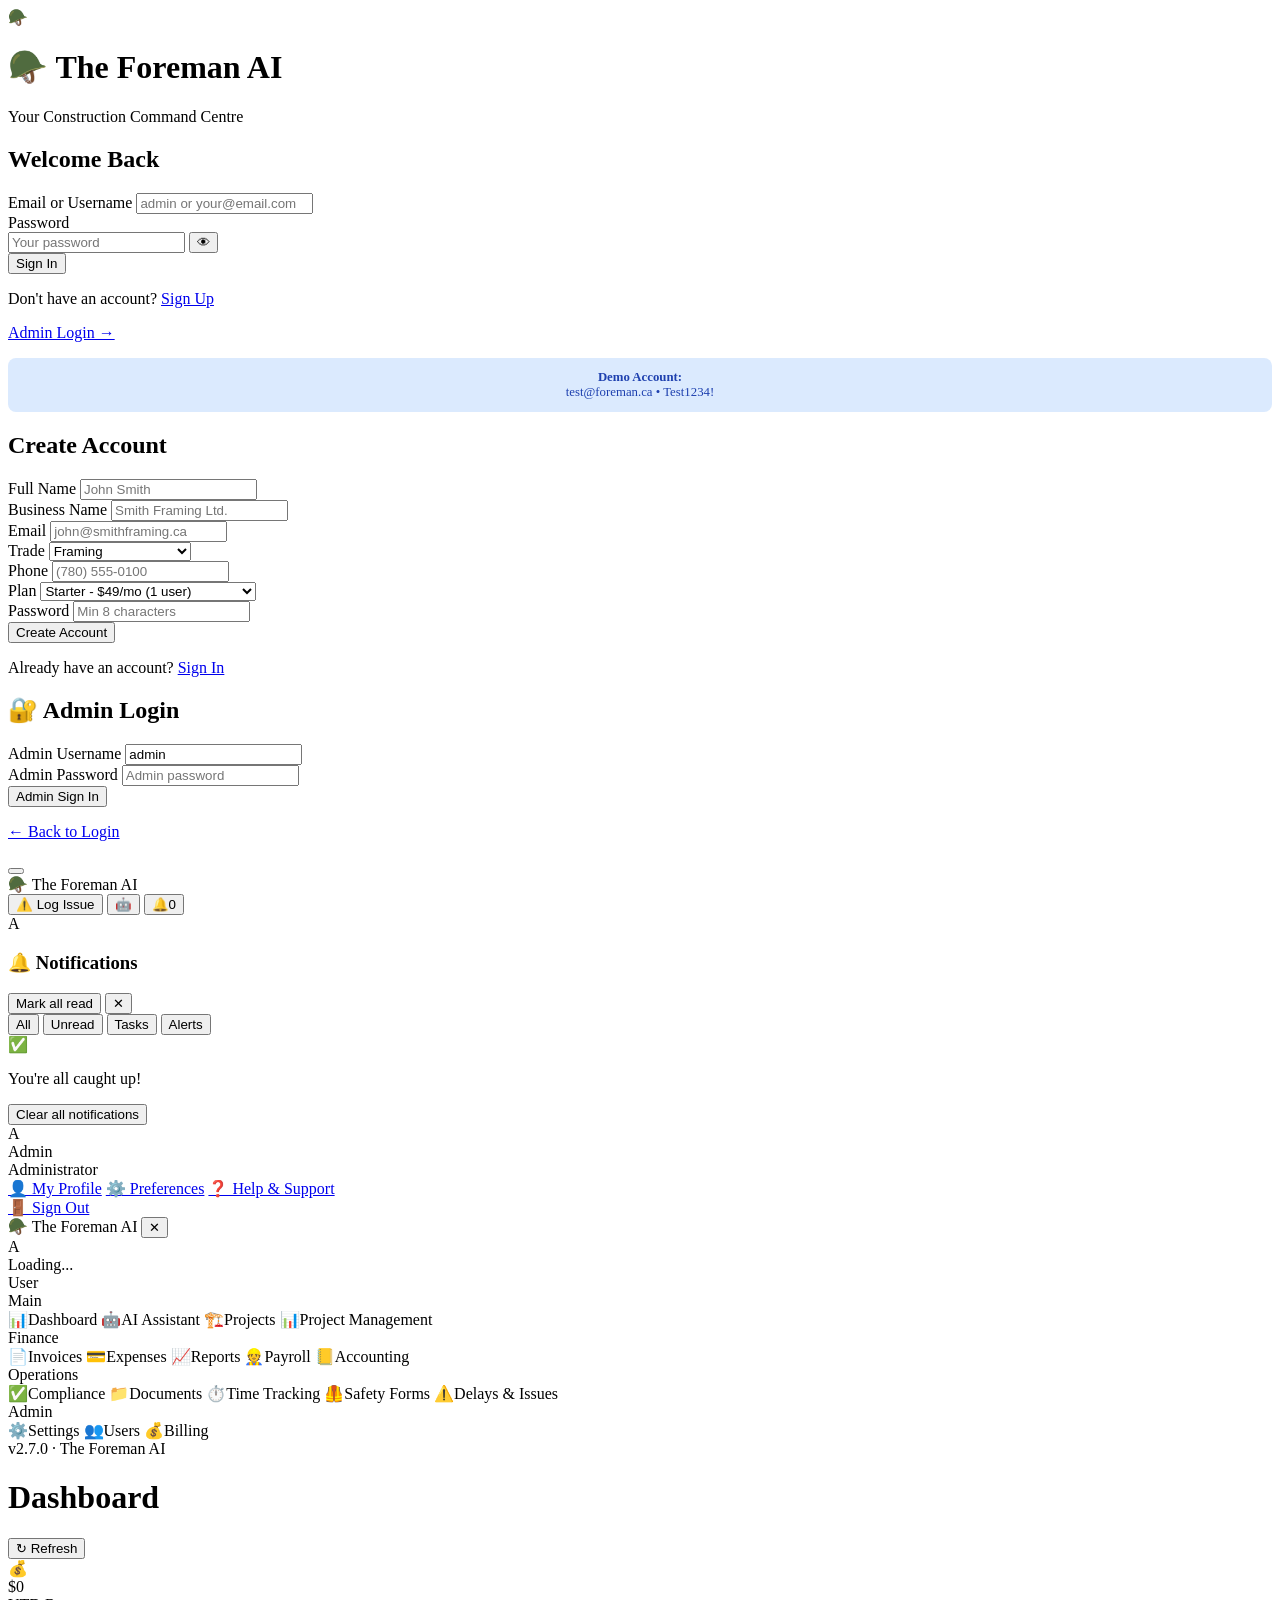
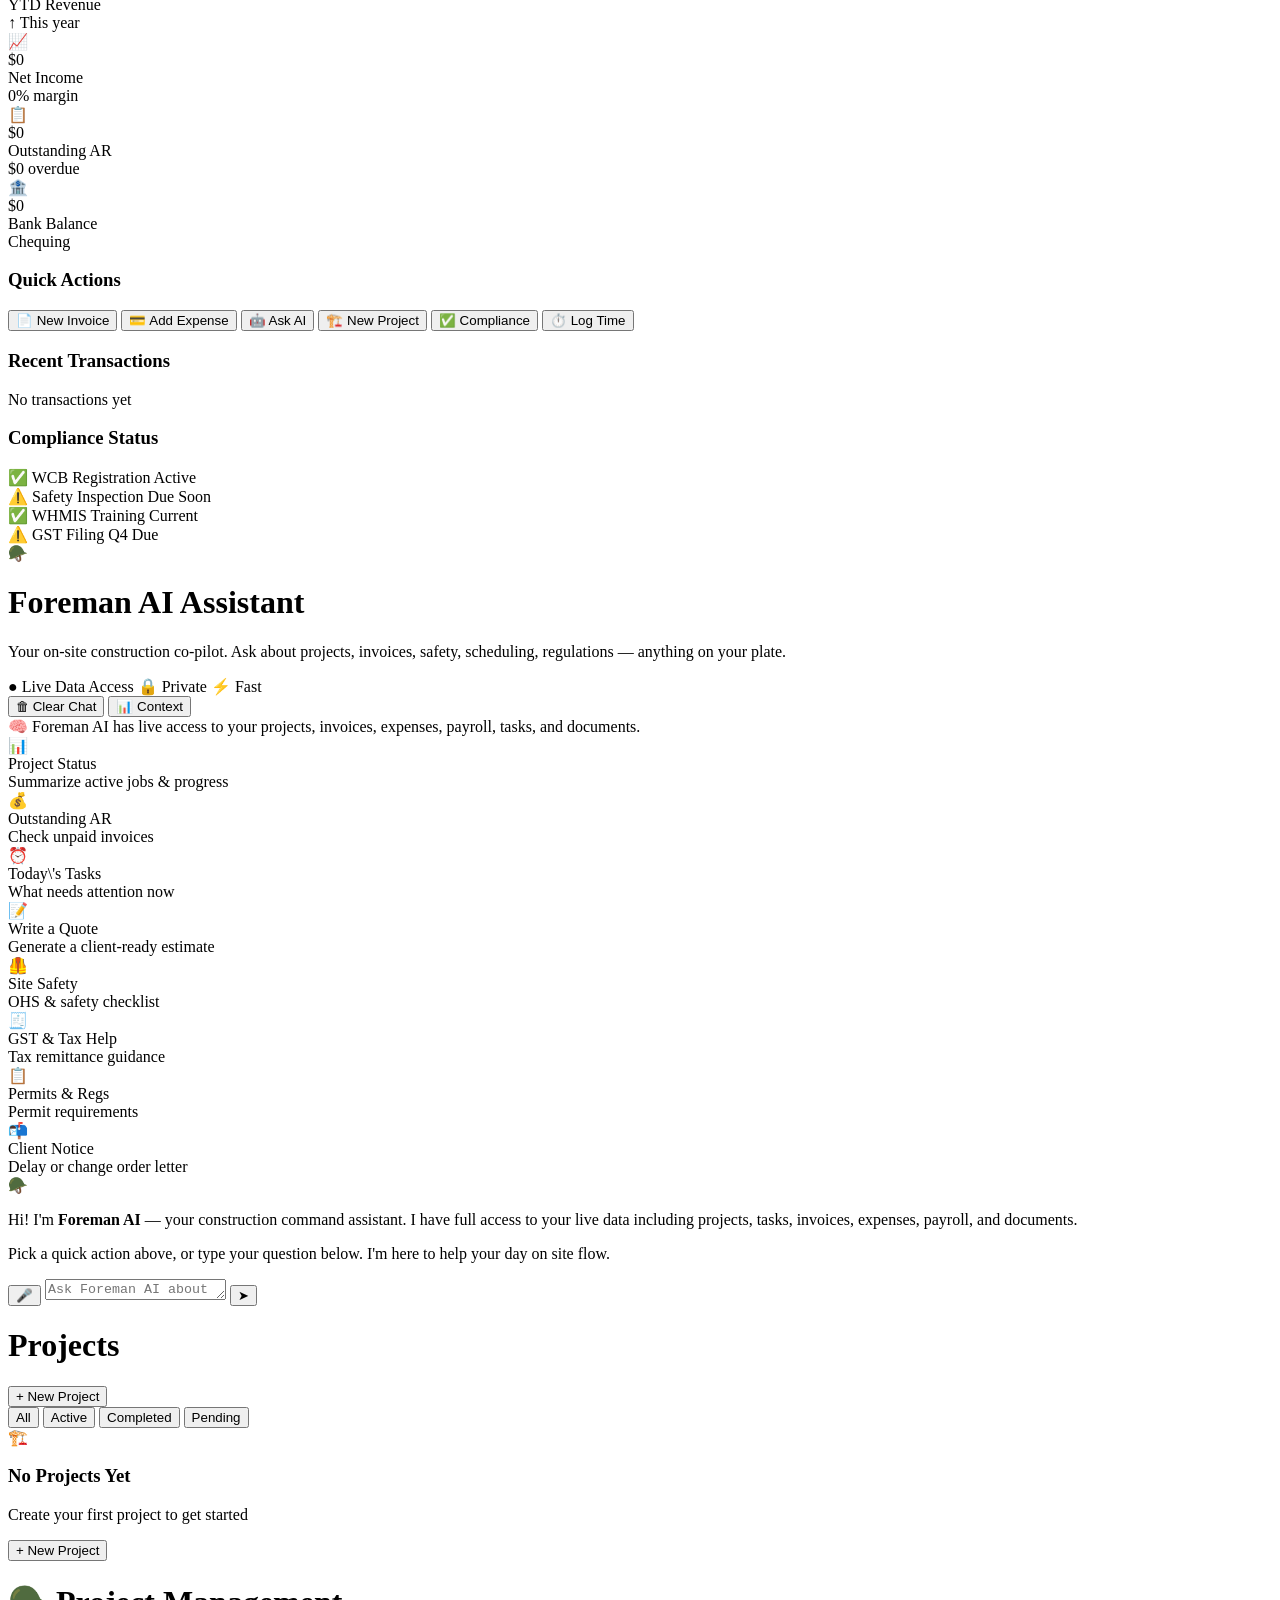
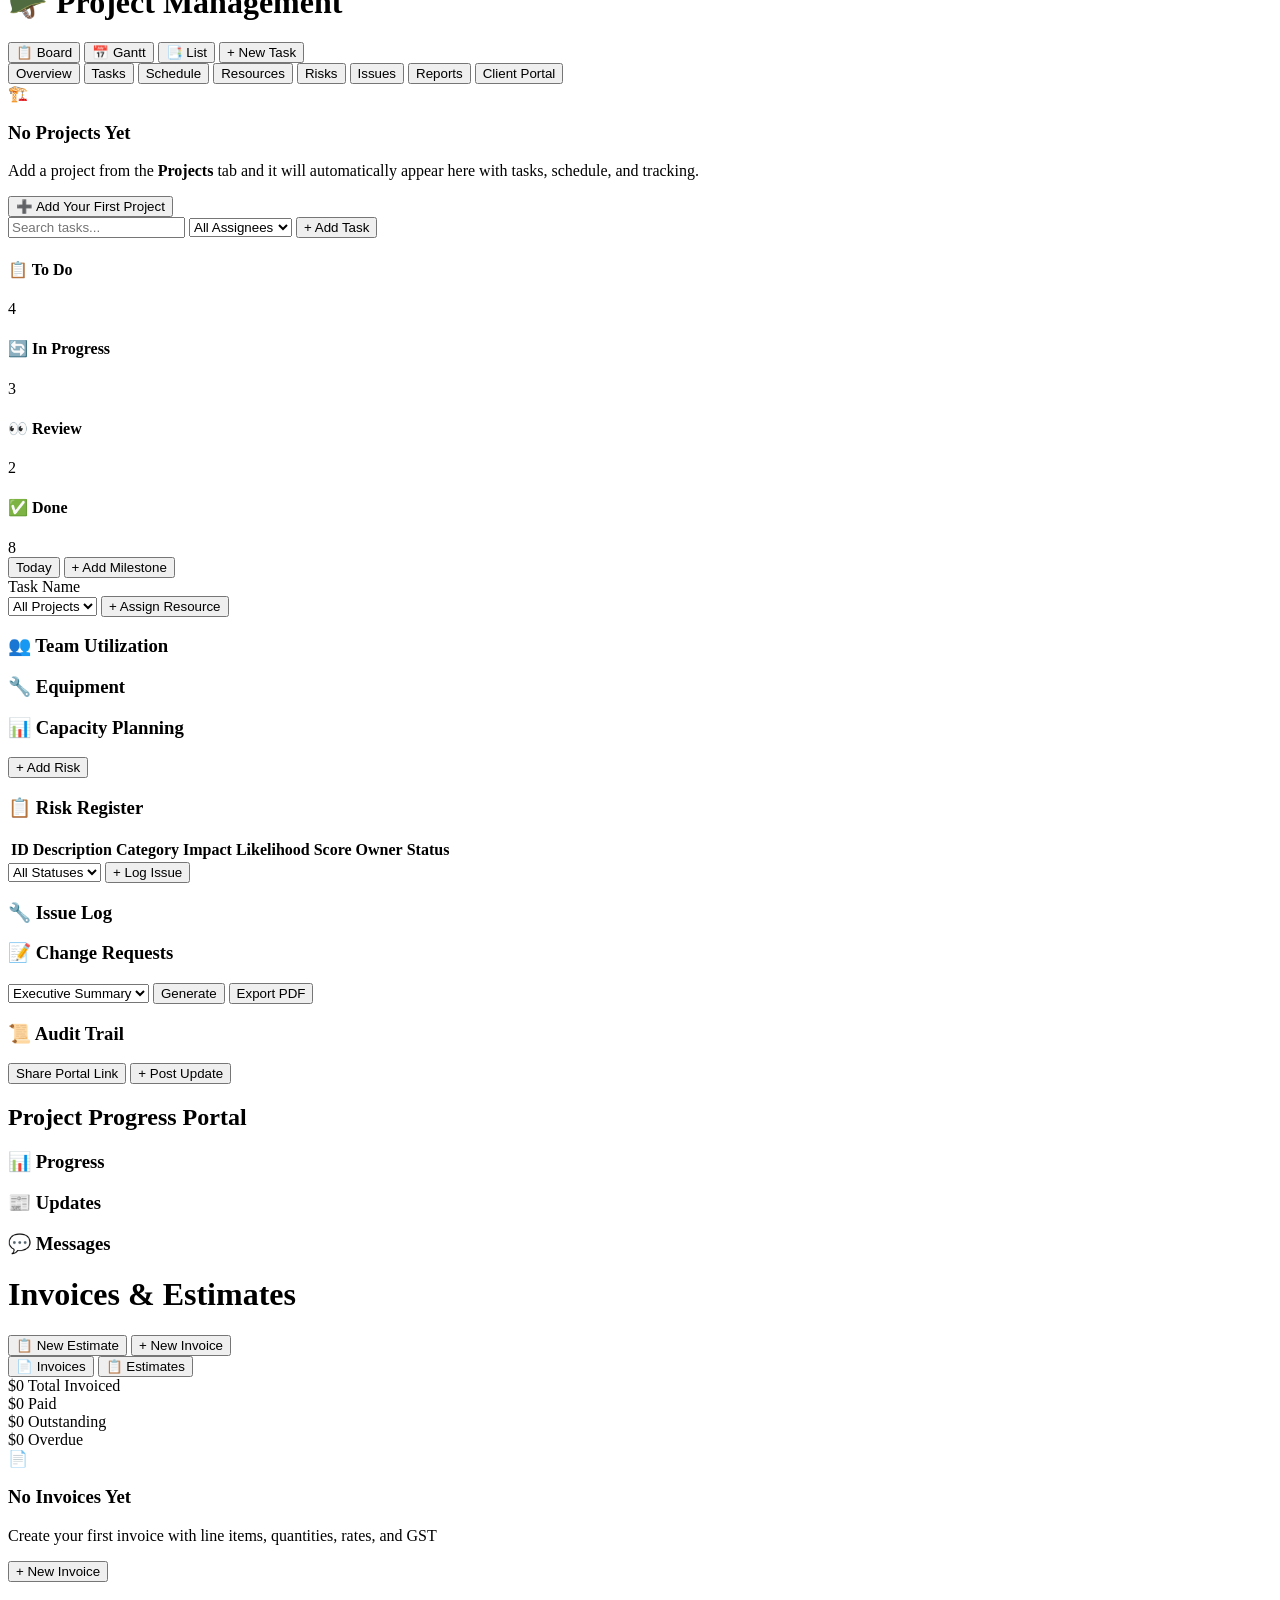
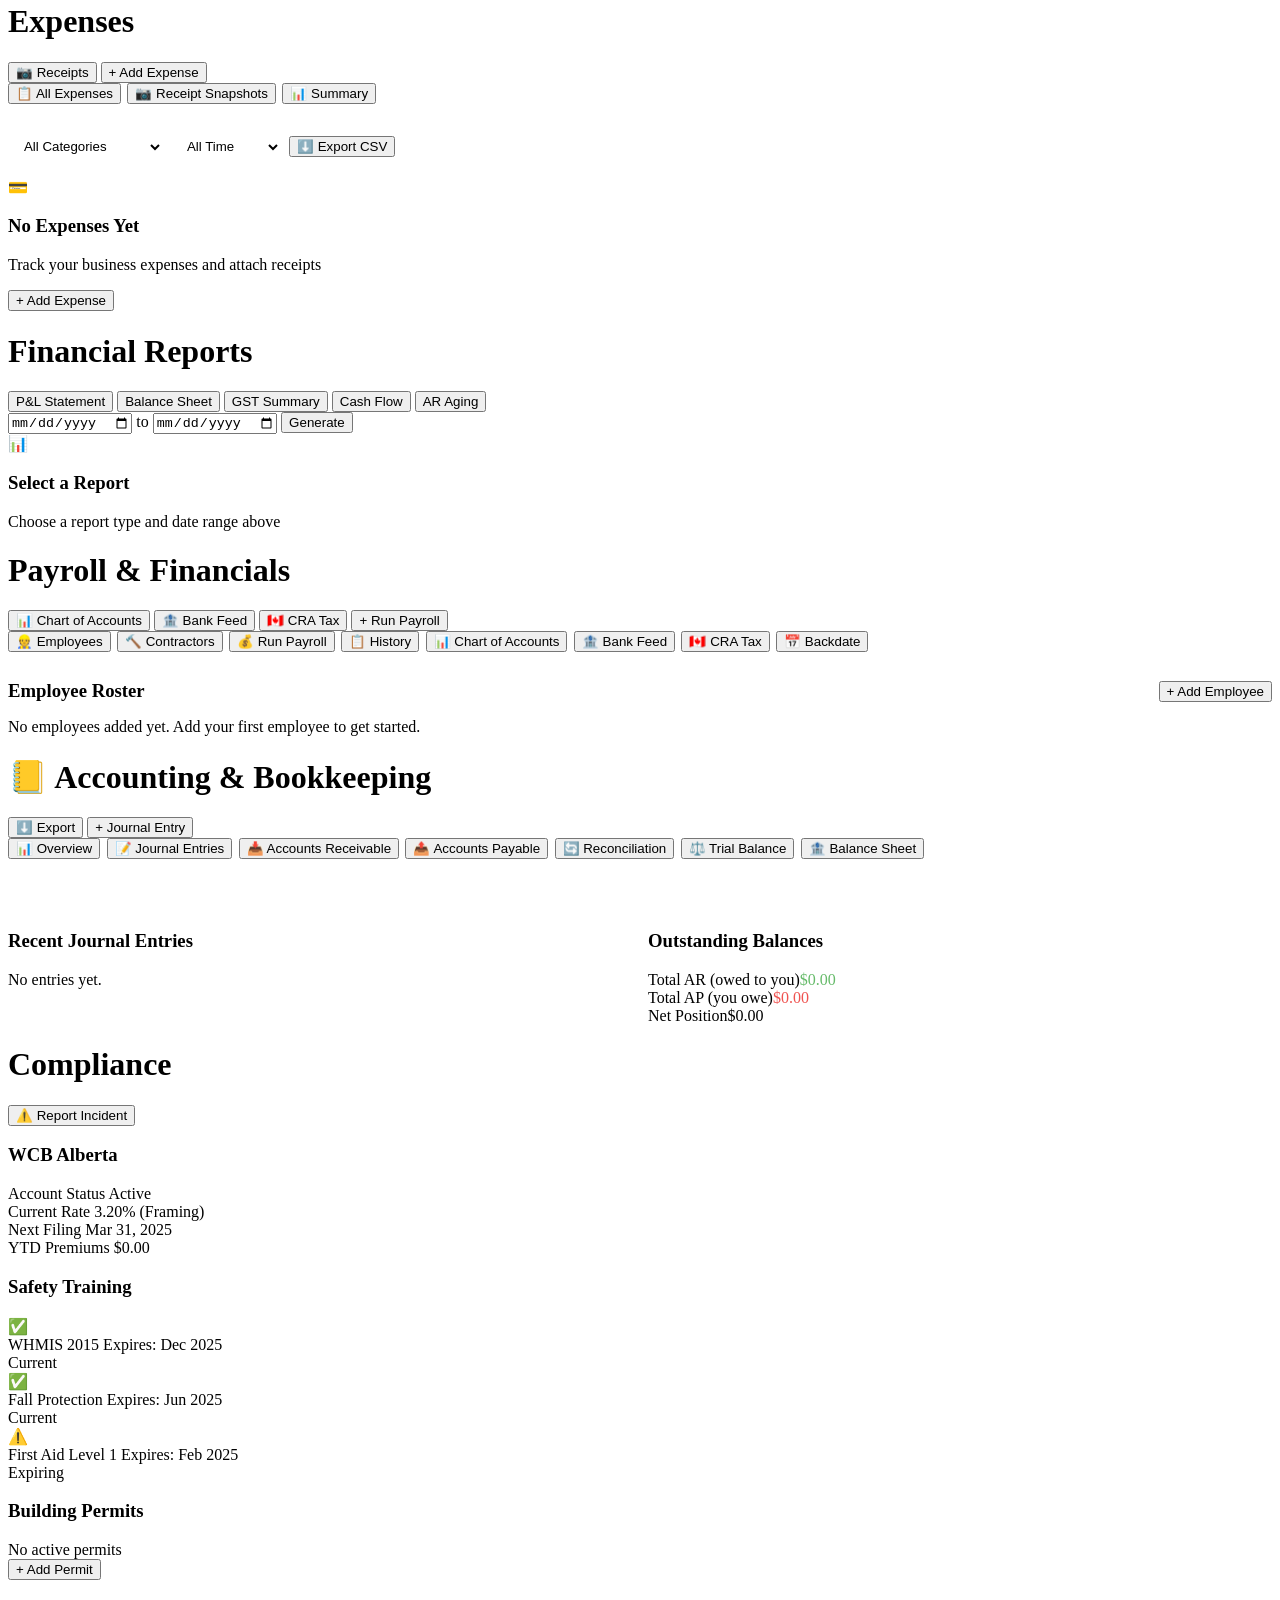
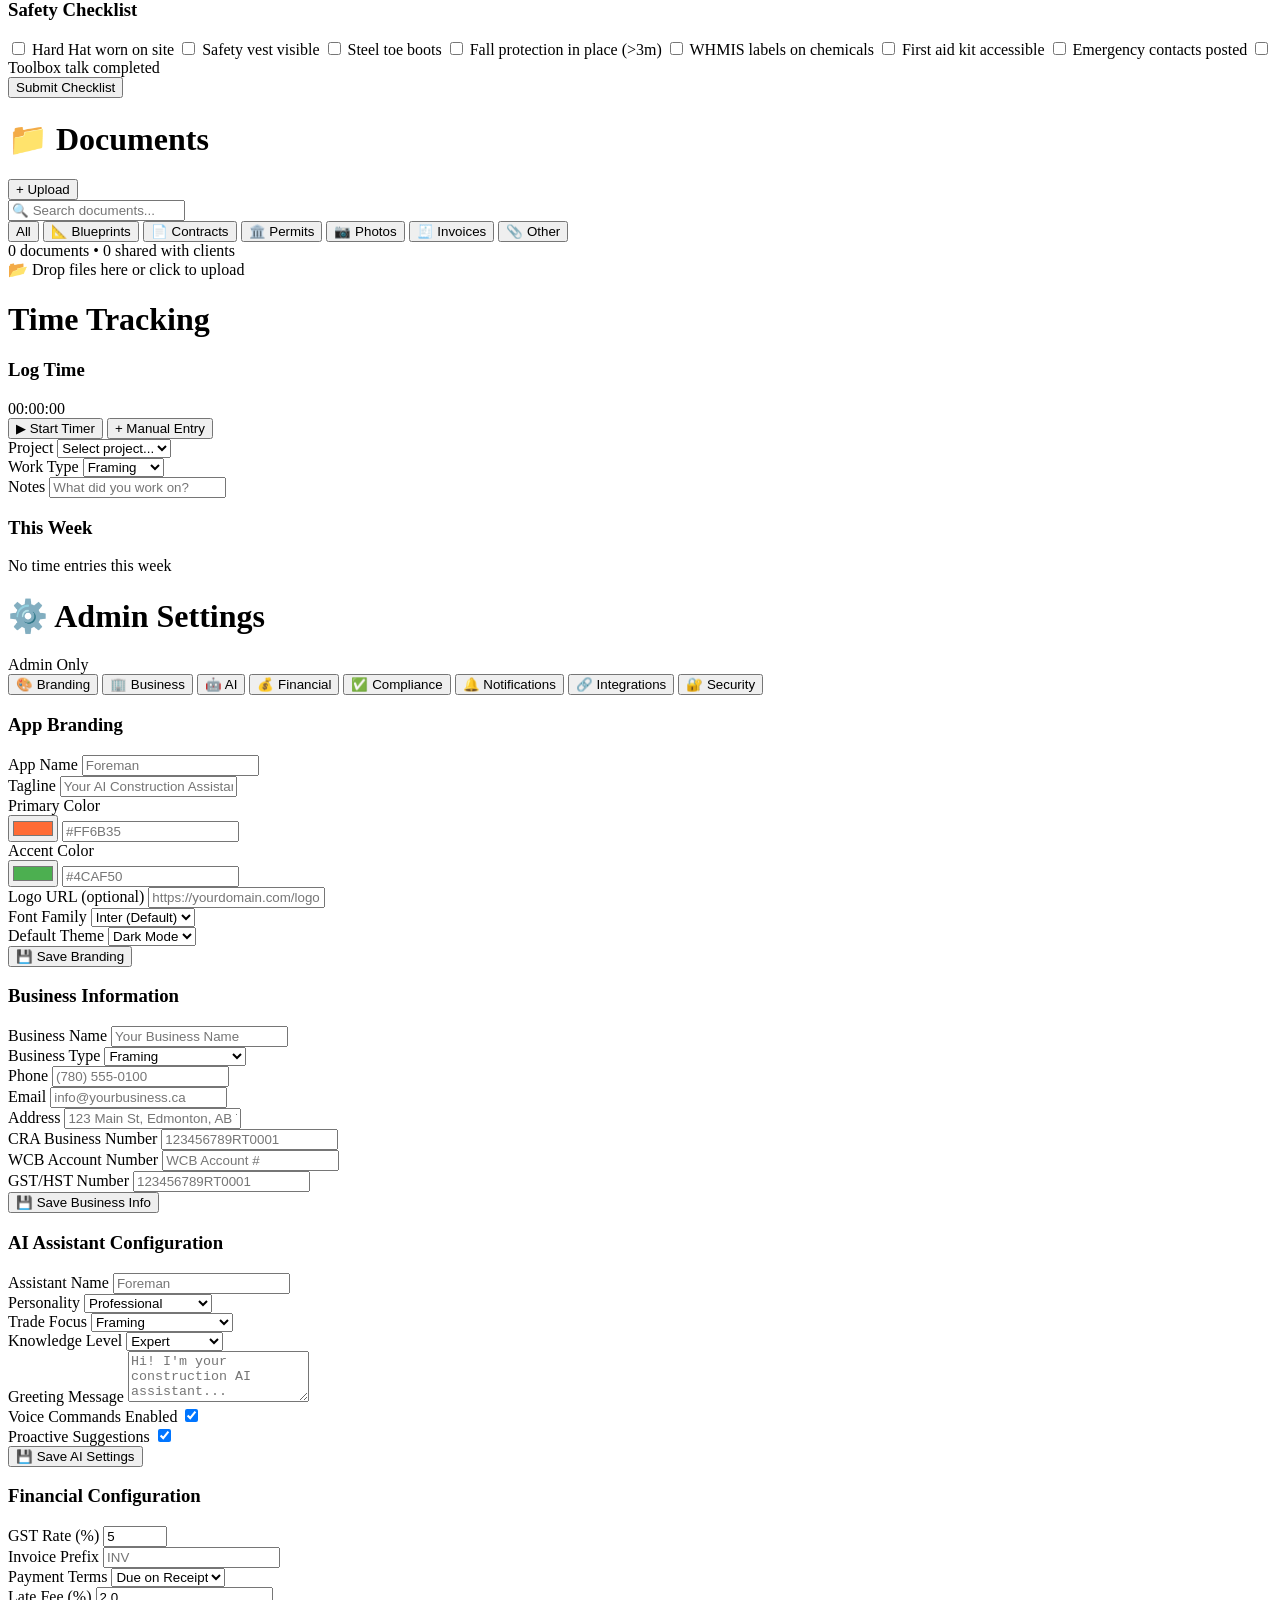
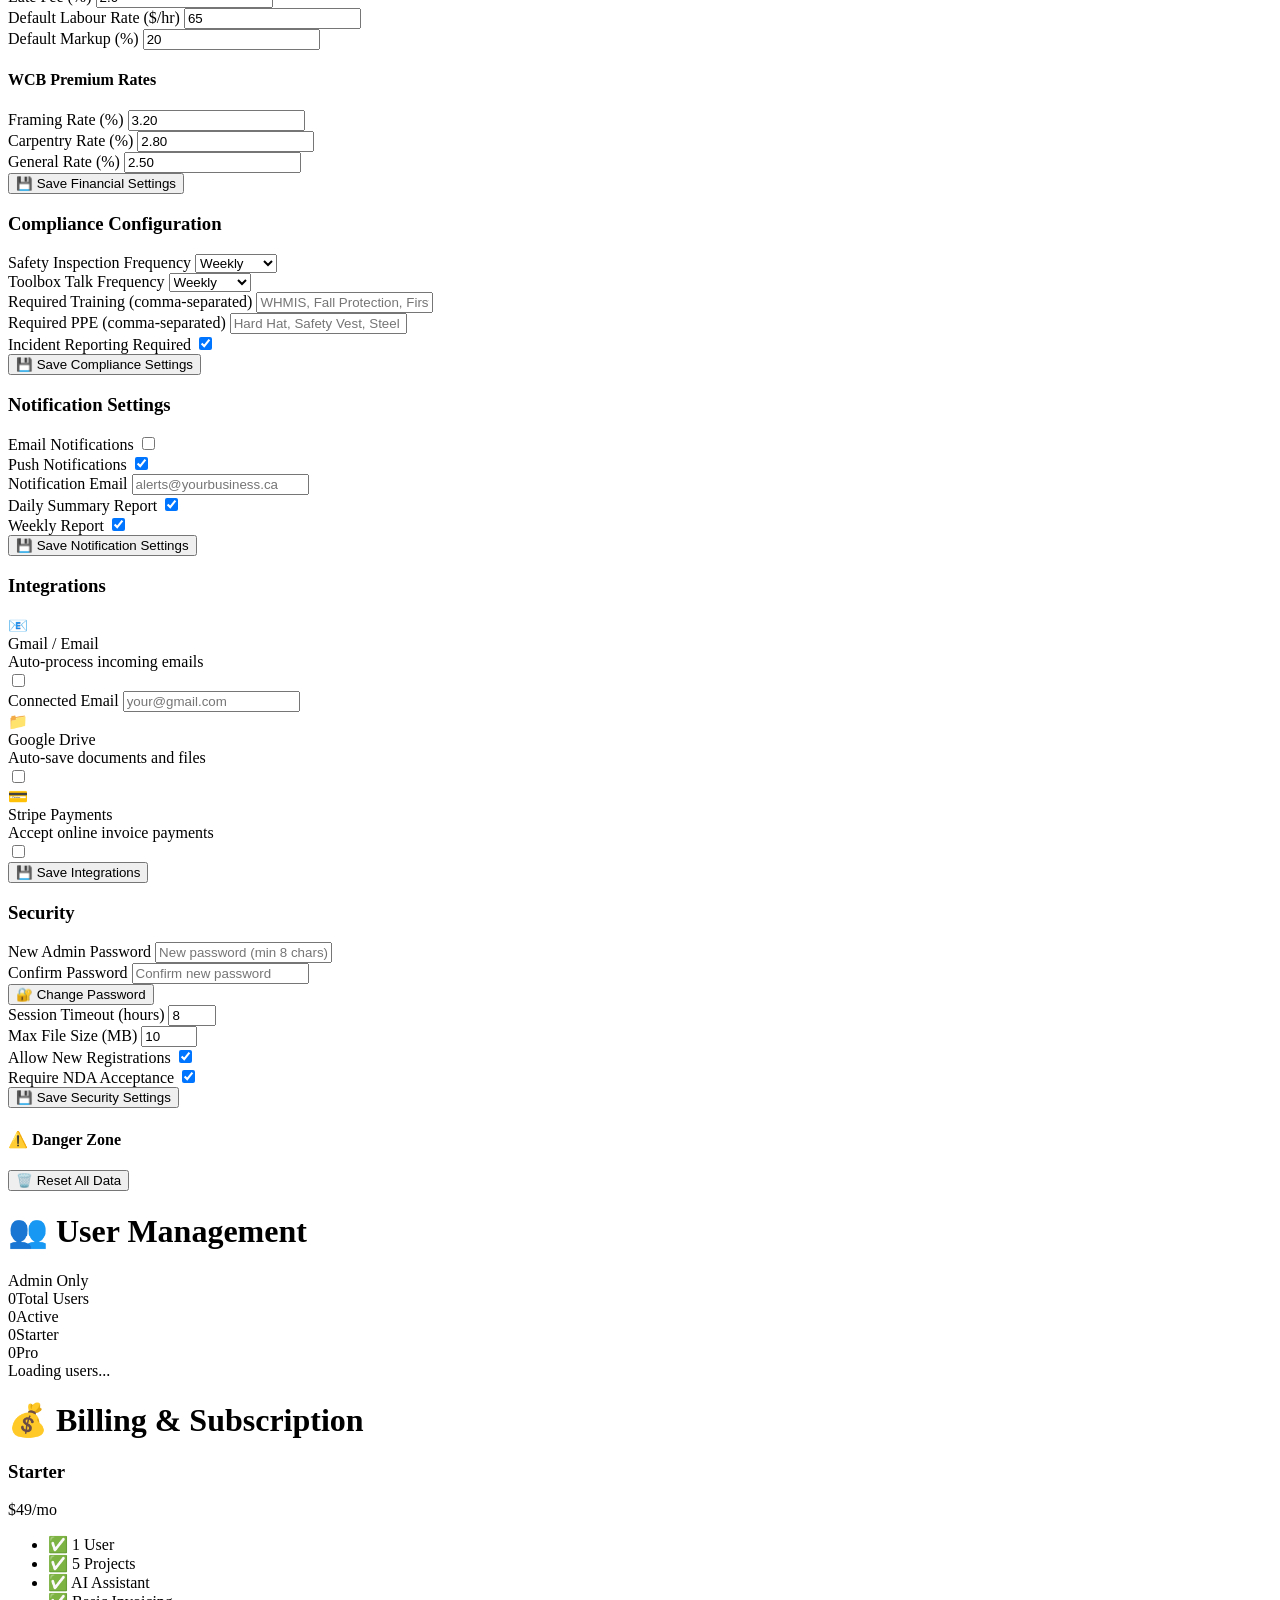
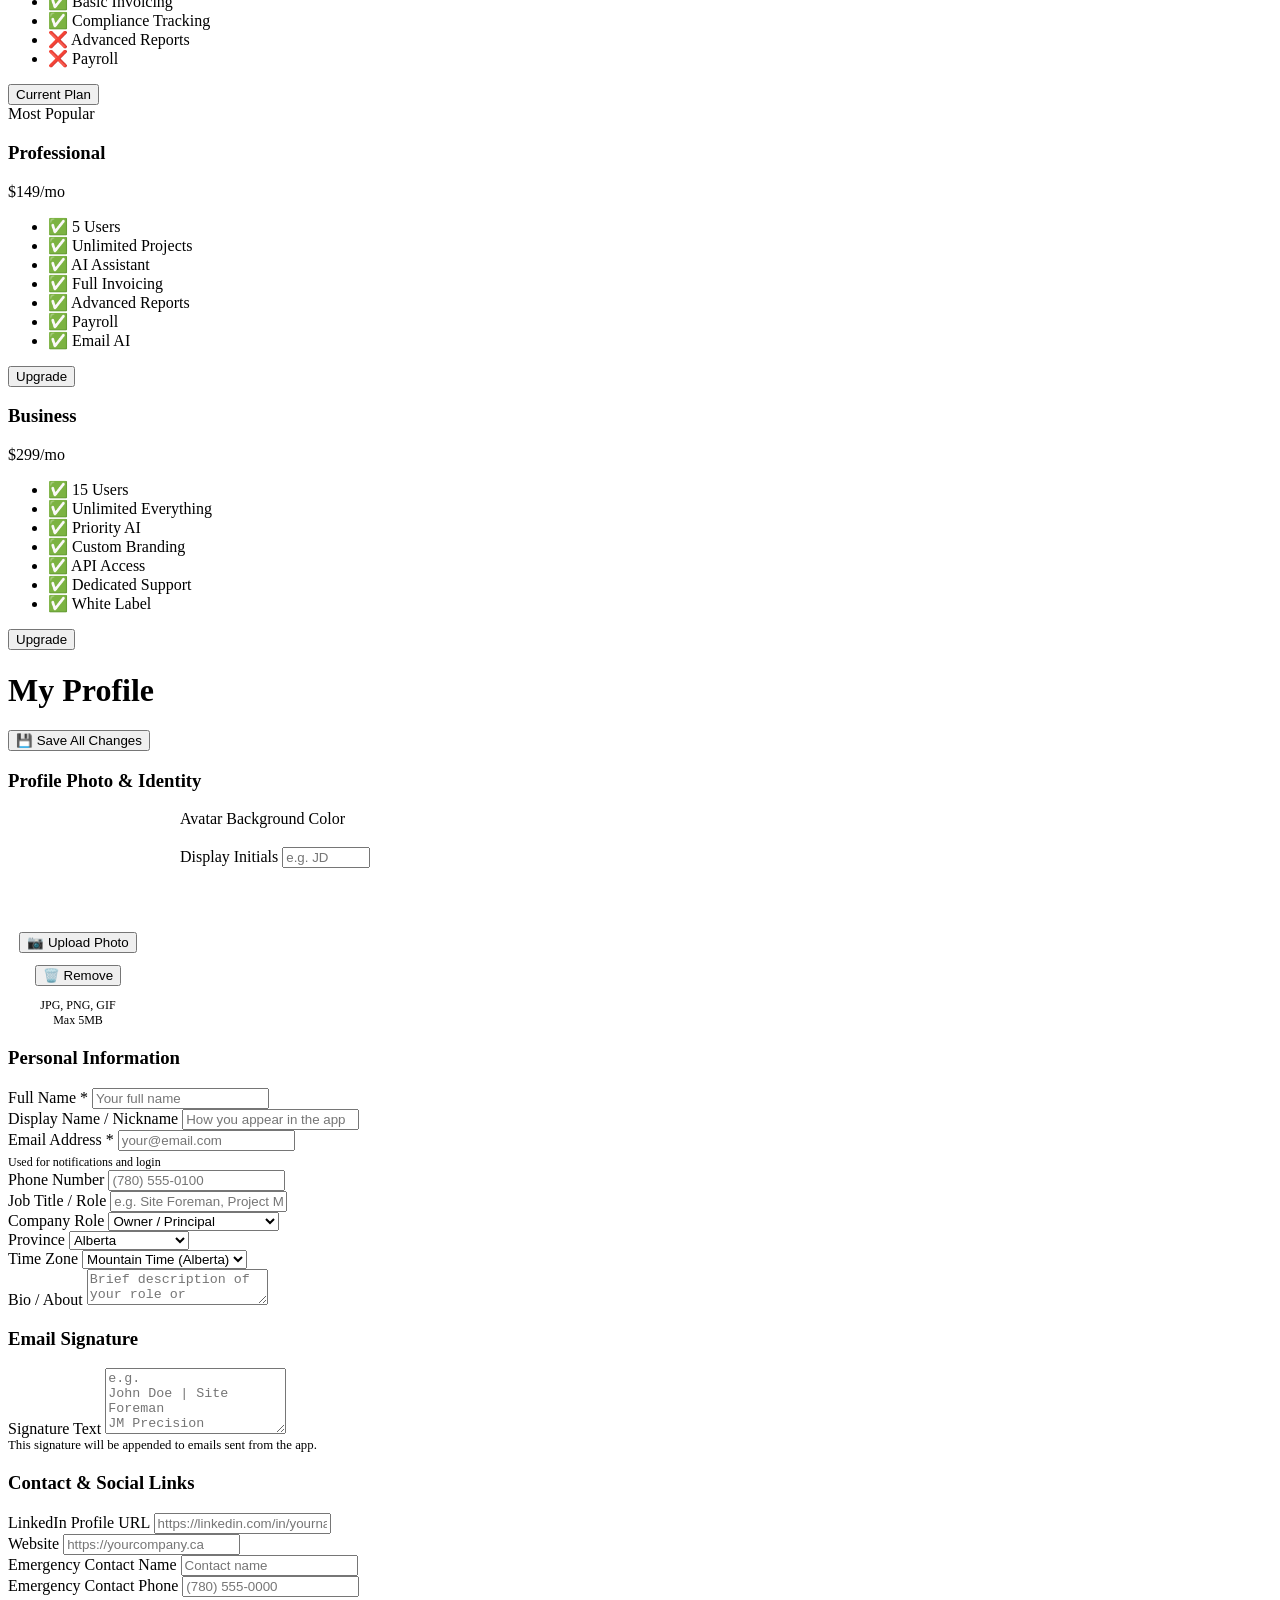
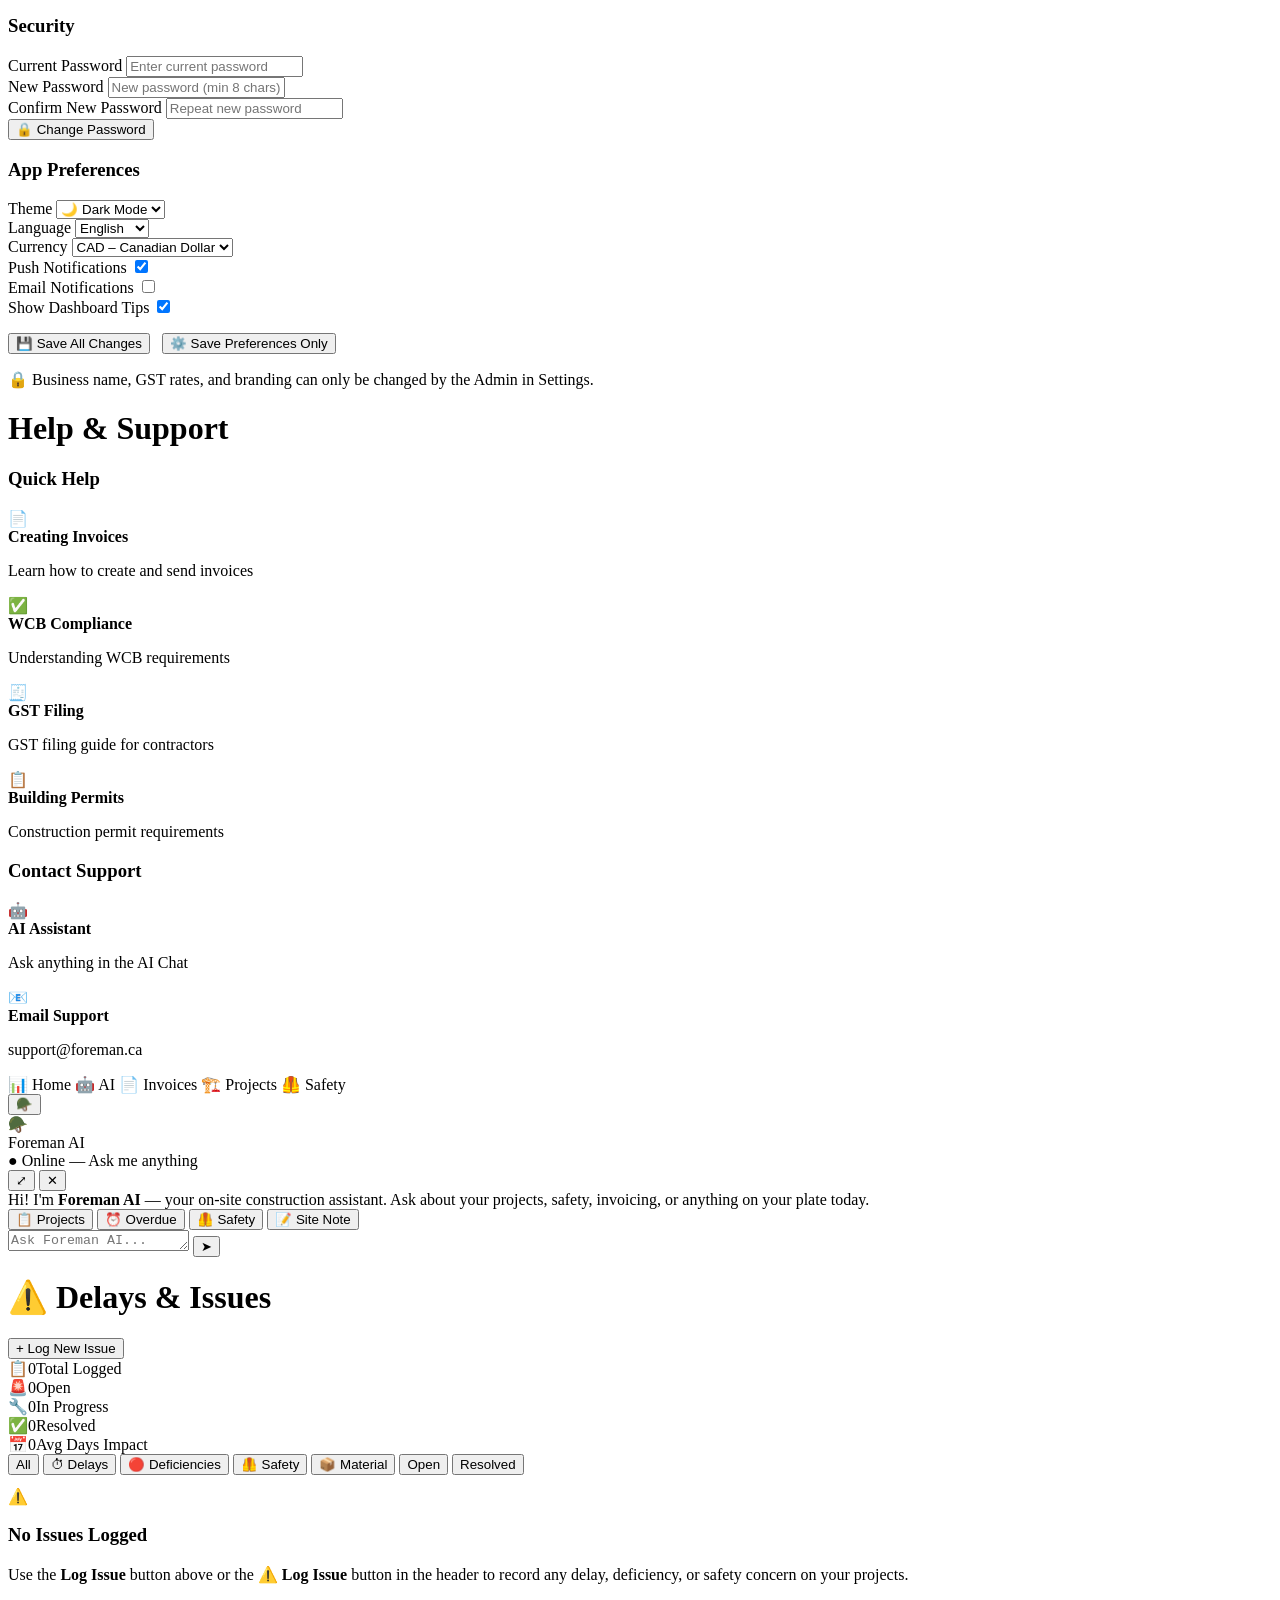
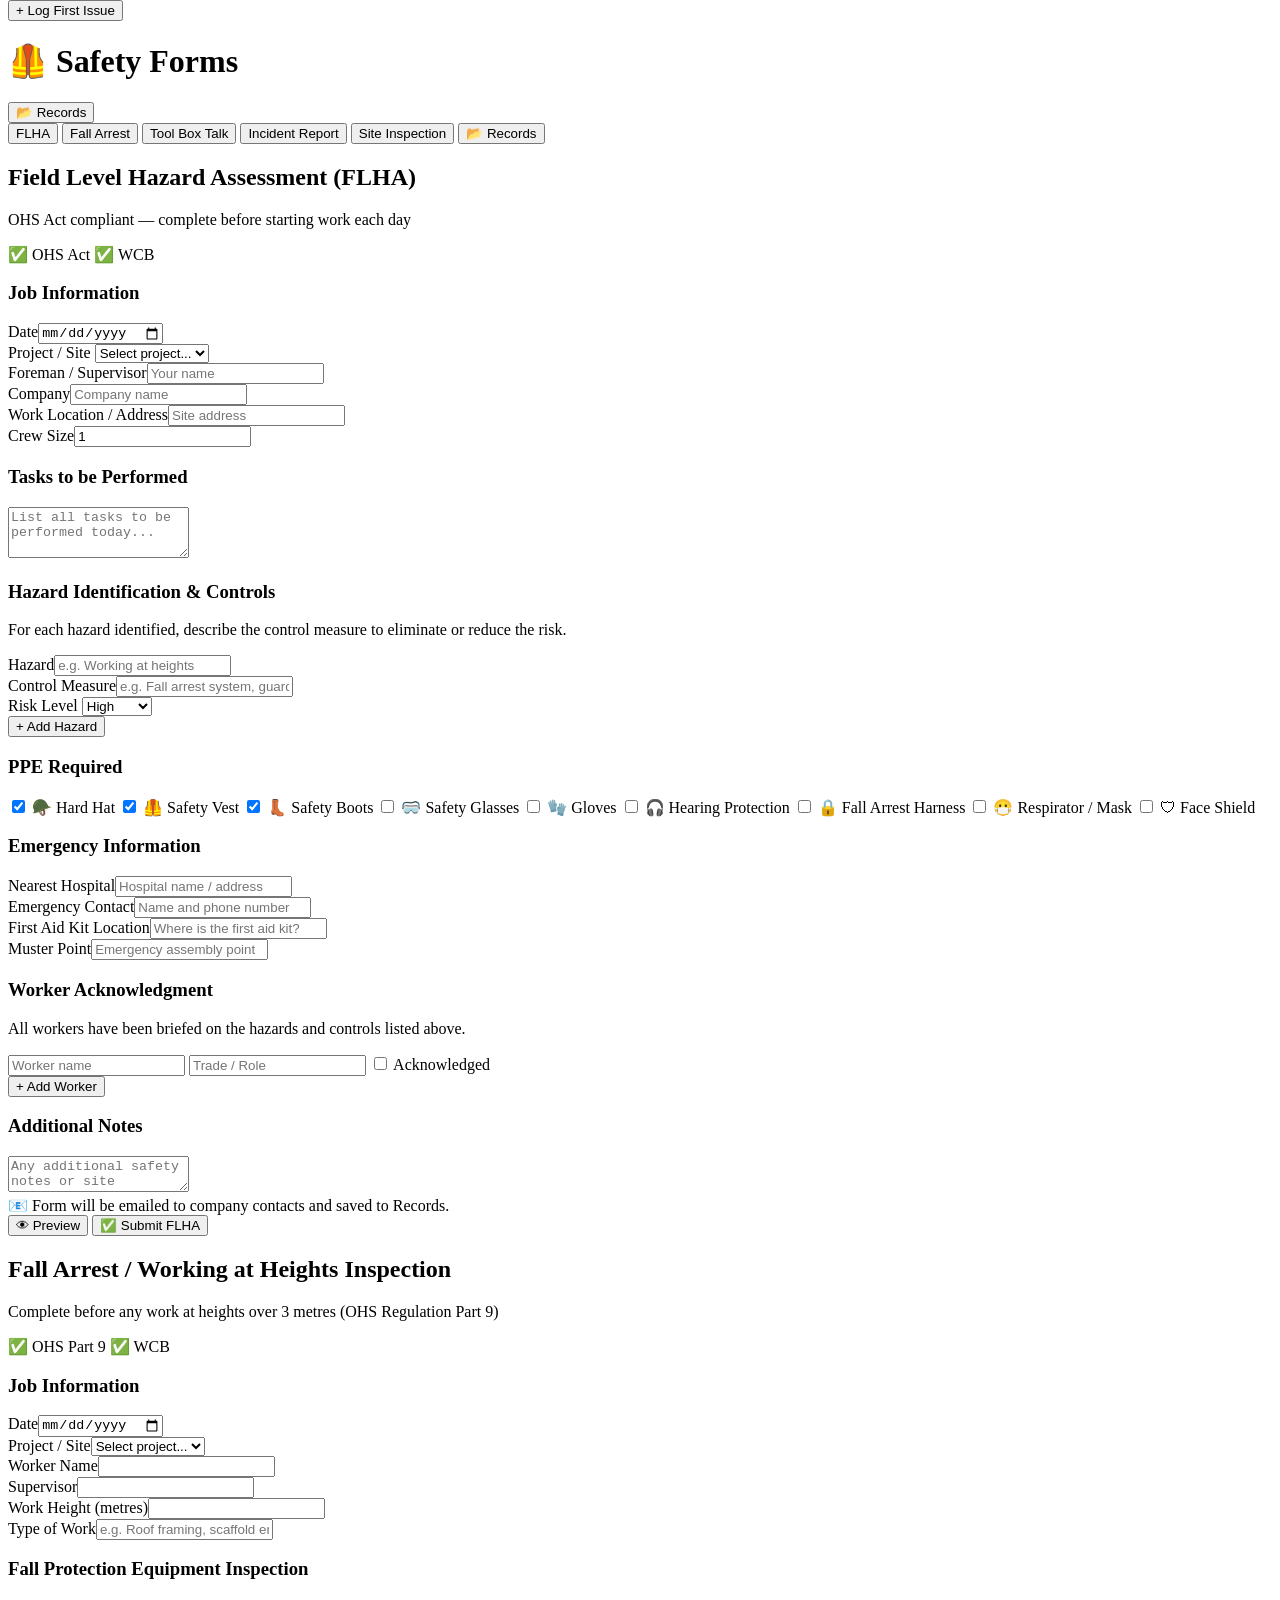
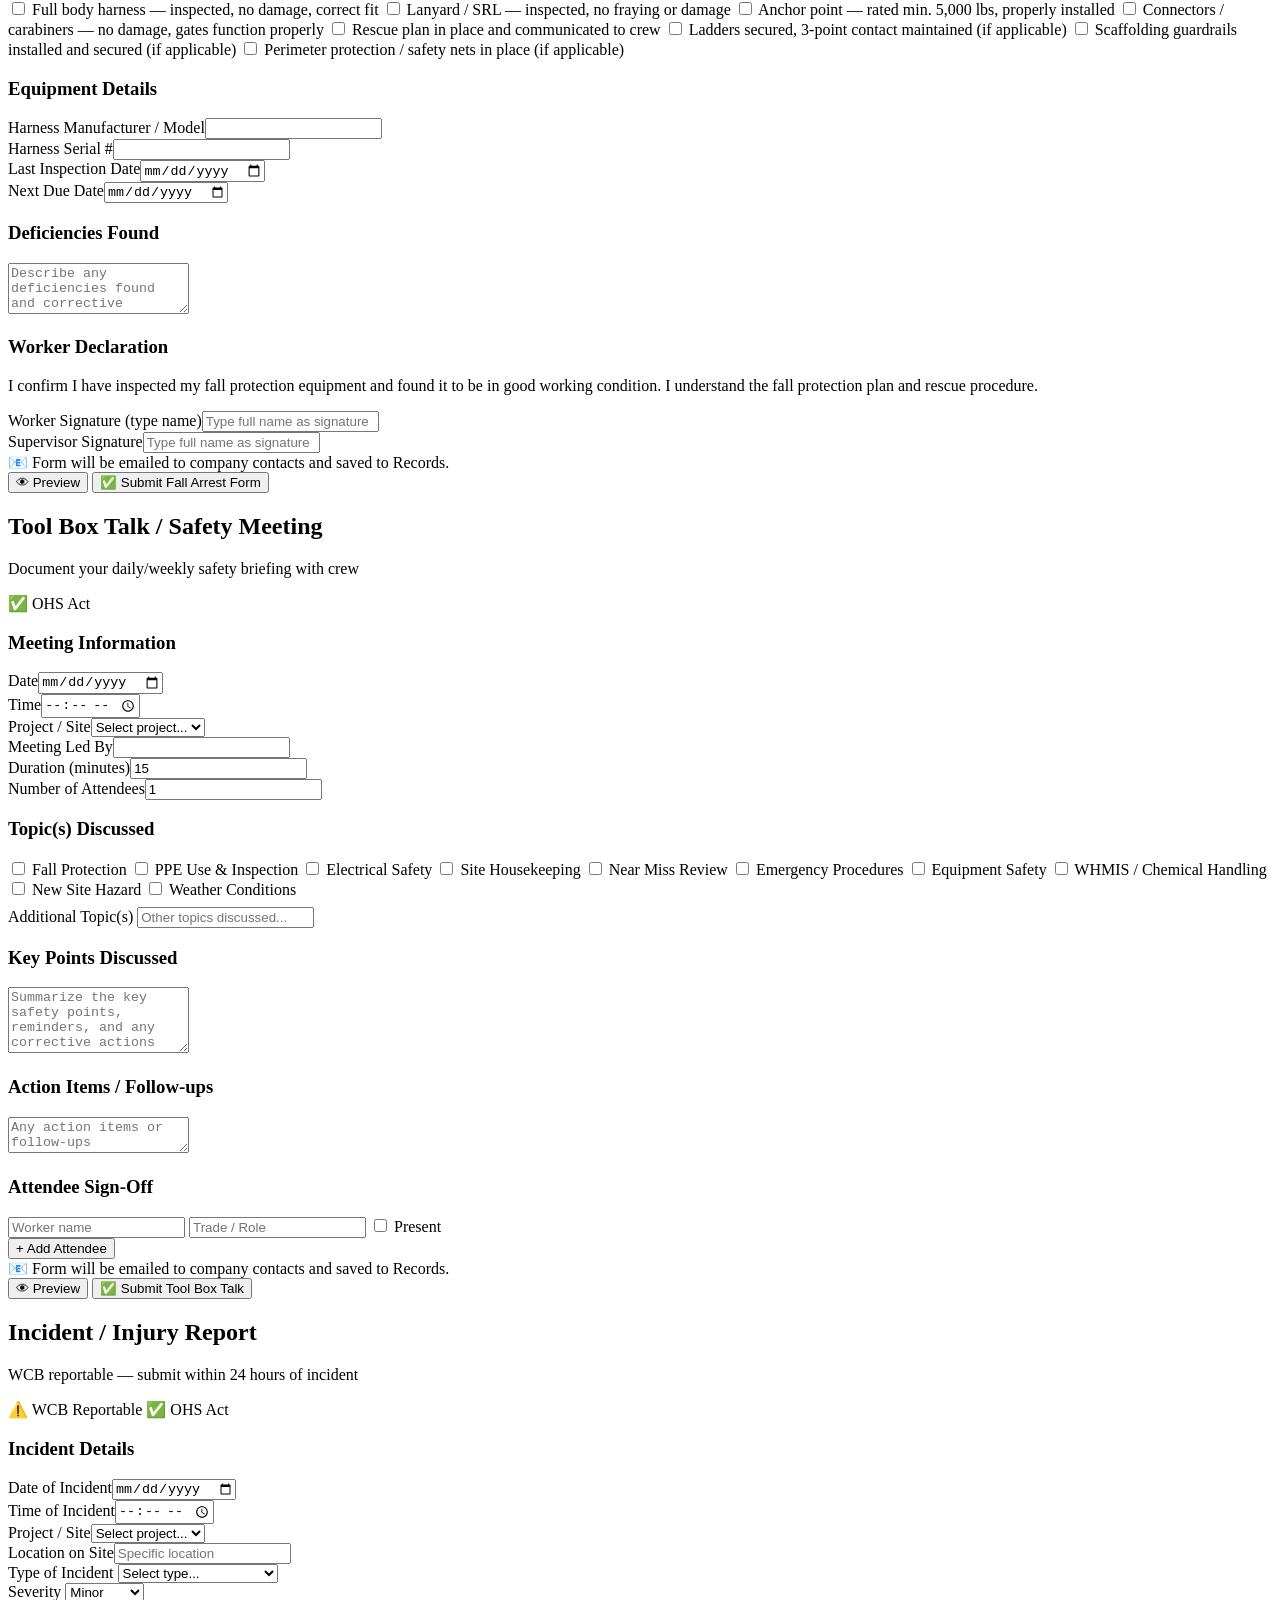
==== web/app.html @ 4db20c3e "feat: The Foreman AI v2.7 - Complete redesign - Branding: BuildAI Alberta → The Foreman AI everywher" ====
<!DOCTYPE html>
<html lang="en">
<head>
<meta charset="UTF-8">
<meta name="viewport" content="width=device-width, initial-scale=1.0, maximum-scale=1.0, user-scalable=no">
<meta name="theme-color" content="#FF6B35">
<meta name="apple-mobile-web-app-capable" content="yes">
<meta name="apple-mobile-web-app-status-bar-style" content="black-translucent">
<meta name="apple-mobile-web-app-title" content="The Foreman AI">
<meta name="description" content="AI-powered construction management for site foremen">
<link rel="manifest" href="/manifest.json">
<link rel="apple-touch-icon" href="/static/icons/icon-192.png">
<title>The Foreman AI</title>
<link rel="preconnect" href="https://fonts.googleapis.com">
<link rel="preconnect" href="https://fonts.gstatic.com" crossorigin>
<link href="https://fonts.googleapis.com/css2?family=Inter:wght@300;400;500;600;700;800&display=swap" rel="stylesheet">
<link rel="stylesheet" href="/static/app.css?v=2.7"></link>
<script src="https://sites.super.myninja.ai/_assets/ninja-daytona-script.js"></script>
</head>
<body class="dark-theme">

<!-- ═══════════════════════════════════════════════════════
     AUTH SCREEN
═══════════════════════════════════════════════════════ -->
<div id="auth-screen" class="auth-screen">
  <div class="auth-container">
    <div class="auth-logo">
      <div class="logo-icon">🪖</div>
      <h1 class="auth-title">🪖 The Foreman AI</h1>
      <p class="auth-subtitle">Your Construction Command Centre</p>
    </div>

    <!-- Login Form -->
    <div id="login-form" class="auth-form active">
      <h2>Welcome Back</h2>
      <div class="form-group">
        <label>Email or Username</label>
        <input type="text" id="login-email" placeholder="admin or your@email.com" autocomplete="username">
      </div>
      <div class="form-group">
        <label>Password</label>
        <div class="input-with-icon">
          <input type="password" id="login-password" placeholder="Your password" autocomplete="current-password">
          <button class="toggle-pw" onclick="togglePassword('login-password')">👁</button>
        </div>
      </div>
      <div id="login-error" class="error-msg hidden"></div>
      <button class="btn-primary btn-full" onclick="handleLogin()">
        <span>Sign In</span>
      </button>
      <p class="auth-switch">Don't have an account? <a href="#" onclick="showForm('register-form'); return false;">Sign Up</a></p>
      <p class="auth-switch"><a href="#" onclick="showForm('admin-login-form')">Admin Login →</a></p>
      <div style="margin-top:16px;padding:12px;background:#dbeafe;border-radius:8px;font-size:0.8rem;color:#1e40af;text-align:center">
        <strong>Demo Account:</strong><br>test@foreman.ca &bull; Test1234!
      </div>
    </div>

    <!-- Register Form -->
    <div id="register-form" class="auth-form">
      <h2>Create Account</h2>
      <div class="form-row">
        <div class="form-group">
          <label>Full Name</label>
          <input type="text" id="reg-name" placeholder="John Smith">
        </div>
        <div class="form-group">
          <label>Business Name</label>
          <input type="text" id="reg-business" placeholder="Smith Framing Ltd.">
        </div>
      </div>
      <div class="form-group">
        <label>Email</label>
        <input type="email" id="reg-email" placeholder="john@smithframing.ca">
      </div>
      <div class="form-group">
        <label>Trade</label>
        <select id="reg-trade">
          <option value="framing">Framing</option>
          <option value="carpentry">Carpentry</option>
          <option value="general_contracting">General Contracting</option>
          <option value="renovation">Renovation</option>
          <option value="roofing">Roofing</option>
          <option value="electrical">Electrical</option>
          <option value="plumbing">Plumbing</option>
          <option value="other">Other</option>
        </select>
      </div>
      <div class="form-group">
        <label>Phone</label>
        <input type="tel" id="reg-phone" placeholder="(780) 555-0100">
      </div>
      <div class="form-group">
        <label>Plan</label>
        <select id="reg-plan">
          <option value="starter">Starter - $49/mo (1 user)</option>
          <option value="professional">Professional - $149/mo (5 users)</option>
          <option value="business">Business - $299/mo (15 users)</option>
        </select>
      </div>
      <div class="form-group">
        <label>Password</label>
        <input type="password" id="reg-password" placeholder="Min 8 characters">
      </div>
      <div id="reg-error" class="error-msg hidden"></div>
      <button class="btn-primary btn-full" onclick="handleRegister()">Create Account</button>
      <p class="auth-switch">Already have an account? <a href="#" onclick="showForm('login-form')">Sign In</a></p>
    </div>

    <!-- Admin Login Form -->
    <div id="admin-login-form" class="auth-form">
      <h2>🔐 Admin Login</h2>
      <div class="form-group">
        <label>Admin Username</label>
        <input type="text" id="admin-username" placeholder="admin" value="admin">
      </div>
      <div class="form-group">
        <label>Admin Password</label>
        <input type="password" id="admin-password" placeholder="Admin password">
      </div>
      <div id="admin-login-error" class="error-msg hidden"></div>
      <button class="btn-primary btn-full" onclick="handleAdminLogin()">Admin Sign In</button>
      <p class="auth-switch"><a href="#" onclick="showForm('login-form')">← Back to Login</a></p>
    </div>
  </div>
</div>

<!-- ═══════════════════════════════════════════════════════
     MAIN APP
═══════════════════════════════════════════════════════ -->
<div id="main-app" class="main-app hidden">

  <!-- Top Header -->
  <header class="app-header">
    <div class="header-left">
      <button class="menu-btn" onclick="toggleSidebar()" aria-label="Menu">
        <span></span><span></span><span></span>
      </button>
      <div class="header-brand">
        <span class="brand-icon">🪖</span>
        <span class="brand-name" id="header-app-name">The Foreman AI</span>
      </div>
    </div>
    <div class="header-right">
      <button class="header-btn delay-btn" onclick="openDelayModal()" title="Log Delay or Deficiency" id="global-delay-btn">
        ⚠️ <span class="delay-btn-text">Log Issue</span>
      </button>
      <button class="header-btn" onclick="toggleAIPanel()" title="AI Assistant">🤖</button>
      <button class="header-btn notification-btn" onclick="showNotifications()" title="Notifications">
        🔔<span class="notif-badge hidden" id="notif-count">0</span>
      </button>
      <div class="user-avatar" onclick="toggleUserMenu()" id="user-avatar">A</div>
    </div>
  </header>

  <!-- Notifications Panel -->
  <div id="notifications-panel" class="notifications-panel hidden">
    <div class="notif-panel-header">
      <h3>🔔 Notifications</h3>
      <div class="notif-header-actions">
        <button class="notif-mark-all-btn" onclick="markAllNotificationsRead()">Mark all read</button>
        <button class="notif-close-btn" onclick="closeNotifications()">✕</button>
      </div>
    </div>
    <div class="notif-tabs">
      <button class="notif-tab active" onclick="switchNotifTab('all', this)">All</button>
      <button class="notif-tab" onclick="switchNotifTab('unread', this)">Unread</button>
      <button class="notif-tab" onclick="switchNotifTab('tasks', this)">Tasks</button>
      <button class="notif-tab" onclick="switchNotifTab('alerts', this)">Alerts</button>
    </div>
    <div id="notif-list" class="notif-list">
      <div class="notif-empty">
        <span class="notif-empty-icon">✅</span>
        <p>You're all caught up!</p>
      </div>
    </div>
    <div class="notif-panel-footer">
      <button onclick="clearAllNotifications()" class="notif-clear-btn">Clear all notifications</button>
    </div>
  </div>
  <div id="notif-overlay" class="notif-overlay hidden" onclick="closeNotifications()"></div>

  <!-- User Dropdown Menu -->
  <div id="user-menu" class="user-menu hidden">
    <div class="user-menu-header">
      <div class="user-menu-avatar" id="menu-avatar">A</div>
      <div>
        <div class="user-menu-name" id="menu-user-name">Admin</div>
        <div class="user-menu-role" id="menu-user-role">Administrator</div>
      </div>
    </div>
    <div class="user-menu-items">
      <a href="#" onclick="navigateTo('profile'); toggleUserMenu()">👤 My Profile</a>
      <a href="#" onclick="navigateTo('profile'); toggleUserMenu()">⚙️ Preferences</a>
      <a href="#" onclick="navigateTo('help'); toggleUserMenu()">❓ Help & Support</a>
      <div class="menu-divider"></div>
      <a href="#" onclick="handleLogout()" class="logout-link">🚪 Sign Out</a>
    </div>
  </div>

  <!-- Sidebar Navigation -->
  <nav id="sidebar" class="sidebar">
    <div class="sidebar-overlay" onclick="toggleSidebar()"></div>
    <div class="sidebar-content">
      <div class="sidebar-header">
        <span class="sidebar-logo">🪖</span>
        <span class="sidebar-title" id="sidebar-app-name">The Foreman AI</span>
        <button class="sidebar-close" onclick="toggleSidebar()">✕</button>
      </div>

      <div class="sidebar-user">
        <div class="sidebar-avatar" id="sidebar-avatar">A</div>
        <div class="sidebar-user-info">
          <div class="sidebar-user-name" id="sidebar-user-name">Loading...</div>
          <div class="sidebar-user-role" id="sidebar-user-role">User</div>
        </div>
      </div>

      <div class="nav-section">
        <div class="nav-label">Main</div>
        <a class="nav-item active" data-page="dashboard" onclick="navigateTo('dashboard')">
          <span class="nav-icon">📊</span><span>Dashboard</span>
        </a>
        <a class="nav-item" data-page="ai-chat" onclick="navigateTo('ai-chat')">
          <span class="nav-icon">🤖</span><span>AI Assistant</span>
        </a>
        <a class="nav-item" data-page="projects" onclick="navigateTo('projects')">
          <span class="nav-icon">🏗️</span><span>Projects</span>
        </a>
        <a class="nav-item" data-page="pm-dashboard" onclick="navigateTo('pm-dashboard')">
          <span class="nav-icon">📊</span><span>Project Management</span>
        </a>
      </div>

      <div class="nav-section">
        <div class="nav-label">Finance</div>
        <a class="nav-item" data-page="invoices" onclick="navigateTo('invoices')">
          <span class="nav-icon">📄</span><span>Invoices</span>
        </a>
        <a class="nav-item" data-page="expenses" onclick="navigateTo('expenses')">
          <span class="nav-icon">💳</span><span>Expenses</span>
        </a>
        <a class="nav-item" data-page="reports" onclick="navigateTo('reports')">
          <span class="nav-icon">📈</span><span>Reports</span>
        </a>
        <a class="nav-item" data-page="payroll" onclick="navigateTo('payroll')">
          <span class="nav-icon">👷</span><span>Payroll</span>
        </a>
        <a class="nav-item" data-page="accounting" onclick="navigateTo('accounting')">
          <span class="nav-icon">📒</span><span>Accounting</span>
        </a>
      </div>

      <div class="nav-section">
        <div class="nav-label">Operations</div>
        <a class="nav-item" data-page="compliance" onclick="navigateTo('compliance')">
          <span class="nav-icon">✅</span><span>Compliance</span>
        </a>
        <a class="nav-item" data-page="documents" onclick="navigateTo('documents')">
          <span class="nav-icon">📁</span><span>Documents</span>
        </a>
        <a class="nav-item" data-page="time-tracking" onclick="navigateTo('time-tracking')">
          <span class="nav-icon">⏱️</span><span>Time Tracking</span>
        </a>
        <a class="nav-item" data-page="safety-forms" onclick="navigateTo('safety-forms')">
          <span class="nav-icon">🦺</span><span>Safety Forms</span>
        </a>
        <a class="nav-item" data-page="delays" onclick="navigateTo('delays')">
          <span class="nav-icon">⚠️</span><span>Delays & Issues</span>
        </a>
      </div>

      <!-- Admin-only section -->
      <div class="nav-section admin-only hidden" id="admin-nav-section">
        <div class="nav-label">Admin</div>
        <a class="nav-item" data-page="admin-settings" onclick="navigateTo('admin-settings')">
          <span class="nav-icon">⚙️</span><span>Settings</span>
        </a>
        <a class="nav-item" data-page="user-management" onclick="navigateTo('user-management')">
          <span class="nav-icon">👥</span><span>Users</span>
        </a>
        <a class="nav-item" data-page="billing" onclick="navigateTo('billing')">
          <span class="nav-icon">💰</span><span>Billing</span>
        </a>
      </div>

      <div class="sidebar-footer">
        <div class="app-version">v2.7.0 · The Foreman AI</div>
      </div>
    </div>
  </nav>

  <!-- Main Content Area -->
  <main class="app-main" id="app-main">

    <!-- ── DASHBOARD ─────────────────────────────────────── -->
    <div id="page-dashboard" class="page active">
      <div class="page-header">
        <h1 class="page-title">Dashboard</h1>
        <div class="page-actions">
          <button class="btn-secondary btn-sm" onclick="refreshDashboard()">↻ Refresh</button>
        </div>
      </div>

      <!-- KPI Cards -->
      <div class="kpi-grid">
        <div class="kpi-card revenue">
          <div class="kpi-icon">💰</div>
          <div class="kpi-content">
            <div class="kpi-value" id="kpi-revenue">$0</div>
            <div class="kpi-label">YTD Revenue</div>
            <div class="kpi-trend positive" id="kpi-revenue-trend">↑ This year</div>
          </div>
        </div>
        <div class="kpi-card profit">
          <div class="kpi-icon">📈</div>
          <div class="kpi-content">
            <div class="kpi-value" id="kpi-profit">$0</div>
            <div class="kpi-label">Net Income</div>
            <div class="kpi-trend" id="kpi-margin">0% margin</div>
          </div>
        </div>
        <div class="kpi-card ar">
          <div class="kpi-icon">📋</div>
          <div class="kpi-content">
            <div class="kpi-value" id="kpi-ar">$0</div>
            <div class="kpi-label">Outstanding AR</div>
            <div class="kpi-trend warning" id="kpi-ar-overdue">$0 overdue</div>
          </div>
        </div>
        <div class="kpi-card bank">
          <div class="kpi-icon">🏦</div>
          <div class="kpi-content">
            <div class="kpi-value" id="kpi-bank">$0</div>
            <div class="kpi-label">Bank Balance</div>
            <div class="kpi-trend" id="kpi-bank-sub">Chequing</div>
          </div>
        </div>
      </div>

      <!-- Quick Actions -->
      <div class="section-card">
        <h3 class="section-title">Quick Actions</h3>
        <div class="quick-actions">
          <button class="quick-btn" onclick="openInvoiceModal()">
            <span class="qa-icon">📄</span>
            <span>New Invoice</span>
          </button>
          <button class="quick-btn" onclick="openModal('new-expense-modal')">
            <span class="qa-icon">💳</span>
            <span>Add Expense</span>
          </button>
          <button class="quick-btn" onclick="navigateTo('ai-chat')">
            <span class="qa-icon">🤖</span>
            <span>Ask AI</span>
          </button>
          <button class="quick-btn" onclick="openModal('new-project-modal')">
            <span class="qa-icon">🏗️</span>
            <span>New Project</span>
          </button>
          <button class="quick-btn" onclick="navigateTo('compliance')">
            <span class="qa-icon">✅</span>
            <span>Compliance</span>
          </button>
          <button class="quick-btn" onclick="navigateTo('time-tracking')">
            <span class="qa-icon">⏱️</span>
            <span>Log Time</span>
          </button>
        </div>
      </div>

      <!-- Recent Activity + Compliance -->
      <div class="two-col-grid">
        <div class="section-card">
          <h3 class="section-title">Recent Transactions</h3>
          <div id="recent-transactions" class="activity-list">
            <div class="empty-state-sm">No transactions yet</div>
          </div>
        </div>
        <div class="section-card">
          <h3 class="section-title">Compliance Status</h3>
          <div id="compliance-status" class="compliance-list">
            <div class="compliance-item good">
              <span class="ci-icon">✅</span>
              <span class="ci-label">WCB Registration</span>
              <span class="ci-status">Active</span>
            </div>
            <div class="compliance-item warning">
              <span class="ci-icon">⚠️</span>
              <span class="ci-label">Safety Inspection</span>
              <span class="ci-status">Due Soon</span>
            </div>
            <div class="compliance-item good">
              <span class="ci-icon">✅</span>
              <span class="ci-label">WHMIS Training</span>
              <span class="ci-status">Current</span>
            </div>
            <div class="compliance-item warning">
              <span class="ci-icon">⚠️</span>
              <span class="ci-label">GST Filing</span>
              <span class="ci-status">Q4 Due</span>
            </div>
          </div>
        </div>
      </div>
    </div>

    <!-- ── AI CHAT ─────────────────────────────────────────── -->
    <div id="page-ai-chat" class="page">
      <!-- AI Hero Banner -->
      <div class="ai-page-hero">
        <div class="ai-hero-left">
          <div class="ai-hero-avatar">🪖</div>
          <div class="ai-hero-info">
            <h1>Foreman AI Assistant</h1>
            <p>Your on-site construction co-pilot. Ask about projects, invoices, safety, scheduling, regulations — anything on your plate.</p>
            <div class="ai-hero-badges">
              <span class="ai-badge-pill">● Live Data Access</span>
              <span class="ai-badge-pill">🔒 Private</span>
              <span class="ai-badge-pill">⚡ Fast</span>
            </div>
          </div>
        </div>
        <div class="ai-hero-actions">
          <button class="btn btn-outline btn-sm" onclick="clearChat()">🗑 Clear Chat</button>
          <button class="btn btn-outline btn-sm" onclick="showAIContext()">📊 Context</button>
        </div>
      </div>

      <!-- Context Banner -->
      <div id="ai-context-banner" class="ai-context-bar">
        <span>🧠</span>
        <span id="ai-context-summary">Foreman AI has live access to your projects, invoices, expenses, payroll, tasks, and documents.</span>
      </div>

      <!-- Quick Action Cards -->
      <div class="ai-quick-cards">
        <div class="ai-quick-card" onclick="sendQuickPrompt('Summarize my active projects and task progress')">
          <div class="ai-qc-icon">📊</div>
          <div class="ai-qc-label">Project Status</div>
          <div class="ai-qc-desc">Summarize active jobs & progress</div>
        </div>
        <div class="ai-quick-card" onclick="sendQuickPrompt('What invoices are outstanding or overdue?')">
          <div class="ai-qc-icon">💰</div>
          <div class="ai-qc-label">Outstanding AR</div>
          <div class="ai-qc-desc">Check unpaid invoices</div>
        </div>
        <div class="ai-quick-card" onclick="sendQuickPrompt('What tasks are overdue or due today?')">
          <div class="ai-qc-icon">⏰</div>
          <div class="ai-qc-label">Today\'s Tasks</div>
          <div class="ai-qc-desc">What needs attention now</div>
        </div>
        <div class="ai-quick-card" onclick="sendQuickPrompt('Help me write a professional quote for a construction job')">
          <div class="ai-qc-icon">📝</div>
          <div class="ai-qc-label">Write a Quote</div>
          <div class="ai-qc-desc">Generate a client-ready estimate</div>
        </div>
        <div class="ai-quick-card" onclick="sendQuickPrompt('What safety requirements do I need on site today?')">
          <div class="ai-qc-icon">🦺</div>
          <div class="ai-qc-label">Site Safety</div>
          <div class="ai-qc-desc">OHS & safety checklist</div>
        </div>
        <div class="ai-quick-card" onclick="sendQuickPrompt('How do I calculate and remit GST for my construction business?')">
          <div class="ai-qc-icon">🧾</div>
          <div class="ai-qc-label">GST & Tax Help</div>
          <div class="ai-qc-desc">Tax remittance guidance</div>
        </div>
        <div class="ai-quick-card" onclick="sendQuickPrompt('What permits do I need for this construction project?')">
          <div class="ai-qc-icon">📋</div>
          <div class="ai-qc-label">Permits & Regs</div>
          <div class="ai-qc-desc">Permit requirements</div>
        </div>
        <div class="ai-quick-card" onclick="sendQuickPrompt('Help me write a delay notice to a client')">
          <div class="ai-qc-icon">📬</div>
          <div class="ai-qc-label">Client Notice</div>
          <div class="ai-qc-desc">Delay or change order letter</div>
        </div>
      </div>
      
      <div class="chat-container">
        <div class="chat-messages" id="chat-messages">
          <div class="chat-message ai">
            <div class="msg-avatar">🪖</div>
            <div class="msg-bubble">
              <div class="msg-content">
                <p>Hi! I'm <strong>Foreman AI</strong> — your construction command assistant. I have full access to your live data including projects, tasks, invoices, expenses, payroll, and documents.</p>
                <p style="margin-top:8px">Pick a quick action above, or type your question below. I'm here to help your day on site flow.</p>
              </div>
              <div class="quick-prompts" id="ai-quick-prompts" style="margin-top:10px">
                <!-- Populated dynamically by renderDynamicChatSuggestions() -->
              </div>
            </div>
          </div>
        </div>
        <div class="chat-input-area">
          <div class="chat-input-row">
            <button class="voice-btn" onclick="toggleVoice()" id="voice-btn" title="Voice input">🎤</button>
            <textarea id="chat-input" placeholder="Ask Foreman AI about your site, projects, invoices, safety, regulations..." rows="1"
              onkeydown="handleChatKey(event)" oninput="autoResize(this)"></textarea>
            <button class="send-btn" onclick="sendMessage()" id="send-btn">➤</button>
          </div>
          <div class="chat-suggestions" id="chat-suggestions"></div>
        </div>
      </div>
    </div>

    <!-- ── PROJECTS ───────────────────────────────────────── -->
    <div id="page-projects" class="page">
      <div class="page-header">
        <h1 class="page-title">Projects</h1>
        <div class="page-actions">
          <button class="btn-primary btn-sm" onclick="openModal('new-project-modal')">+ New Project</button>
        </div>
      </div>
      <div class="filter-bar">
        <button class="filter-btn active" onclick="filterProjects('all')">All</button>
        <button class="filter-btn" onclick="filterProjects('active')">Active</button>
        <button class="filter-btn" onclick="filterProjects('completed')">Completed</button>
        <button class="filter-btn" onclick="filterProjects('pending')">Pending</button>
      </div>
      <div id="projects-list" class="projects-grid">
        <div class="empty-state">
          <div class="empty-icon">🏗️</div>
          <h3>No Projects Yet</h3>
          <p>Create your first project to get started</p>
          <button class="btn-primary" onclick="openModal('new-project-modal')">+ New Project</button>
        </div>
      </div>
    </div>

    <!-- ── INVOICES ───────────────────────────────────────── -->
    
    <!-- ═══════════════════════════════════════════════════════════════════════════
         PROJECT MANAGEMENT DASHBOARD - Advanced PM Features
    ═══════════════════════════════════════════════════════════════════════════ -->
    <div id="page-pm-dashboard" class="page">
      <div class="page-header">
        <h1 class="page-title">🪖 Project Management</h1>
        <div class="page-actions">
          <button class="btn-secondary btn-sm" onclick="switchPMView('board')">📋 Board</button>
          <button class="btn-secondary btn-sm" onclick="switchPMView('gantt')">📅 Gantt</button>
          <button class="btn-secondary btn-sm" onclick="switchPMView('list')">📑 List</button>
          <button class="btn-primary btn-sm" onclick="openModal('pm-new-task-modal')">+ New Task</button>
        </div>
      </div>

      <!-- PM Dashboard Tabs -->
      <div class="pm-tabs">
        <button class="pm-tab active" data-tab="overview" onclick="switchPMTab('overview')">Overview</button>
        <button class="pm-tab" data-tab="tasks" onclick="switchPMTab('tasks')">Tasks</button>
        <button class="pm-tab" data-tab="schedule" onclick="switchPMTab('schedule')">Schedule</button>
        <button class="pm-tab" data-tab="resources" onclick="switchPMTab('resources')">Resources</button>
        <button class="pm-tab" data-tab="risks" onclick="switchPMTab('risks')">Risks</button>
        <button class="pm-tab" data-tab="issues" onclick="switchPMTab('issues')">Issues</button>
        <button class="pm-tab" data-tab="reports" onclick="switchPMTab('reports')">Reports</button>
        <button class="pm-tab" data-tab="client" onclick="switchPMTab('client')">Client Portal</button>
      </div>

      <!-- PM Overview Tab -->
      <div id="pm-tab-overview" class="pm-tab-content active">
        <!-- Overview rendered dynamically by renderPMOverview() in app.js -->
        <div id="pm-overview-content">
          <div class="pm-empty-state">
            <div class="pm-empty-icon">🏗️</div>
            <h3>No Projects Yet</h3>
            <p>Add a project from the <strong>Projects</strong> tab and it will automatically appear here with tasks, schedule, and tracking.</p>
            <button class="btn btn-primary" onclick="navigateTo('projects')">➕ Add Your First Project</button>
          </div>
        </div>
      </div>

      <!-- PM Tasks Tab (Kanban) -->
      <div id="pm-tab-tasks" class="pm-tab-content">
        <div class="pm-toolbar">
          <input type="text" placeholder="Search tasks..." id="pm-task-search" class="pm-search-input">
          <select id="pm-assignee-filter"><option value="">All Assignees</option></select>
          <button class="btn-primary btn-sm" onclick="openModal('pm-new-task-modal')">+ Add Task</button>
        </div>
        <div class="kanban-board" id="pm-kanban-board">
          <div class="kanban-column" data-status="todo">
            <div class="kanban-header"><h4>📋 To Do</h4><span class="kanban-count">4</span></div>
            <div class="kanban-cards" id="kanban-todo"></div>
          </div>
          <div class="kanban-column" data-status="inprogress">
            <div class="kanban-header"><h4>🔄 In Progress</h4><span class="kanban-count">3</span></div>
            <div class="kanban-cards" id="kanban-inprogress"></div>
          </div>
          <div class="kanban-column" data-status="review">
            <div class="kanban-header"><h4>👀 Review</h4><span class="kanban-count">2</span></div>
            <div class="kanban-cards" id="kanban-review"></div>
          </div>
          <div class="kanban-column" data-status="done">
            <div class="kanban-header"><h4>✅ Done</h4><span class="kanban-count">8</span></div>
            <div class="kanban-cards" id="kanban-done"></div>
          </div>
        </div>
      </div>

      <!-- PM Schedule Tab (Gantt) -->
      <div id="pm-tab-schedule" class="pm-tab-content">
        <div class="pm-toolbar">
          <button class="btn-secondary btn-sm" onclick="ganttToday()">Today</button>
          <button class="btn-primary btn-sm" onclick="openPMMilestoneModal()">+ Add Milestone</button>
        </div>
        <div class="gantt-container">
          <div class="gantt-sidebar">
            <div class="gantt-header"><span>Task Name</span></div>
            <div class="gantt-task-list" id="gantt-tasks"></div>
          </div>
          <div class="gantt-chart-area">
            <div class="gantt-timeline" id="gantt-timeline"></div>
            <div class="gantt-bars-container" id="gantt-bars"></div>
            <div class="gantt-today-line" id="gantt-today-line"></div>
          </div>
        </div>
      </div>

      <!-- PM Resources Tab -->
      <div id="pm-tab-resources" class="pm-tab-content">
        <div class="pm-toolbar">
          <select id="pm-resource-project"><option value="all">All Projects</option></select>
          <button class="btn-primary btn-sm" onclick="openPMResourceModal()">+ Assign Resource</button>
        </div>
        <div class="resource-dashboard">
          <div class="resource-section"><h3>👥 Team Utilization</h3><div class="team-grid" id="pm-team-grid"></div></div>
          <div class="resource-section"><h3>🔧 Equipment</h3><div class="equipment-grid" id="pm-equipment-grid"></div></div>
          <div class="resource-section"><h3>📊 Capacity Planning</h3><div class="capacity-chart" id="pm-capacity-chart"></div></div>
        </div>
      </div>

      <!-- PM Risks Tab -->
      <div id="pm-tab-risks" class="pm-tab-content">
        <div class="pm-toolbar">
          <button class="btn-primary btn-sm" onclick="openModal('pm-new-risk-modal')">+ Add Risk</button>
        </div>
        <div class="risk-matrix-container">
          <div class="risk-matrix" id="pm-risk-matrix"></div>
        </div>
        <div class="risk-register">
          <h3>📋 Risk Register</h3>
          <table class="risk-table" id="pm-risk-table">
            <thead><tr><th>ID</th><th>Description</th><th>Category</th><th>Impact</th><th>Likelihood</th><th>Score</th><th>Owner</th><th>Status</th></tr></thead>
            <tbody id="risk-register-body"></tbody>
          </table>
        </div>
      </div>

      <!-- PM Issues Tab -->
      <div id="pm-tab-issues" class="pm-tab-content">
        <div class="pm-toolbar">
          <select id="pm-issue-status"><option value="all">All Statuses</option></select>
          <button class="btn-primary btn-sm" onclick="openModal('pm-new-issue-modal')">+ Log Issue</button>
        </div>
        <div class="issues-dashboard">
          <div class="issue-stats" id="pm-issue-stats"></div>
          <div class="issue-list-container">
            <h3>🔧 Issue Log</h3>
            <div class="issue-list" id="pm-issue-list"></div>
          </div>
          <div class="change-requests-section">
            <h3>📝 Change Requests</h3>
            <div class="change-request-list" id="pm-change-requests"></div>
          </div>
        </div>
      </div>

      <!-- PM Reports Tab -->
      <div id="pm-tab-reports" class="pm-tab-content">
        <div class="pm-toolbar">
          <select id="pm-report-type"><option value="summary">Executive Summary</option></select>
          <button class="btn-secondary btn-sm" onclick="generatePMReport()">Generate</button>
          <button class="btn-secondary btn-sm" onclick="exportPMReport()">Export PDF</button>
        </div>
        <div class="reports-container" id="pm-reports-container"></div>
        <div class="audit-log-section">
          <h3>📜 Audit Trail</h3>
          <div class="audit-log" id="pm-audit-log"></div>
        </div>
      </div>

      <!-- PM Client Portal Tab -->
      <div id="pm-tab-client" class="pm-tab-content">
        <div class="pm-toolbar">
          <button class="btn-secondary btn-sm" onclick="shareClientPortal()">Share Portal Link</button>
          <button class="btn-primary btn-sm" onclick="openModal('pm-client-update-modal')">+ Post Update</button>
        </div>
        <div class="client-portal-container" id="pm-client-portal">
          <div class="client-portal-header">
            <div class="client-project-info"><h2>Project Progress Portal</h2></div>
          </div>
          <div class="client-dashboard">
            <div class="client-widget progress-overview"><h3>📊 Progress</h3><div id="client-progress-ring"></div></div>
            <div class="client-widget recent-updates"><h3>📰 Updates</h3><div id="client-updates-list"></div></div>
            <div class="client-widget messages"><h3>💬 Messages</h3><div id="client-messages-list"></div></div>
          </div>
        </div>
      </div>
    </div>

    <div id="page-invoices" class="page">
      <div class="page-header">
        <h1 class="page-title">Invoices &amp; Estimates</h1>
        <div class="page-actions">
          <button class="btn-secondary btn-sm" onclick="openEstimateModal()">📋 New Estimate</button>
          <button class="btn-primary btn-sm" onclick="openInvoiceModal()">+ New Invoice</button>
        </div>
      </div>
      <div class="inv-tabs">
        <button class="inv-tab active" onclick="showInvTab('invoices', this)">📄 Invoices</button>
        <button class="inv-tab" onclick="showInvTab('estimates', this)">📋 Estimates</button>
      </div>
      <div id="inv-tab-invoices">
        <div class="invoice-summary-bar">
          <div class="inv-stat">
            <span class="inv-stat-val" id="inv-total">$0</span>
            <span class="inv-stat-label">Total Invoiced</span>
          </div>
          <div class="inv-stat">
            <span class="inv-stat-val green" id="inv-paid">$0</span>
            <span class="inv-stat-label">Paid</span>
          </div>
          <div class="inv-stat">
            <span class="inv-stat-val orange" id="inv-outstanding">$0</span>
            <span class="inv-stat-label">Outstanding</span>
          </div>
          <div class="inv-stat">
            <span class="inv-stat-val red" id="inv-overdue">$0</span>
            <span class="inv-stat-label">Overdue</span>
          </div>
        </div>
        <div id="invoices-list" class="data-table-container">
          <div class="empty-state">
            <div class="empty-icon">📄</div>
            <h3>No Invoices Yet</h3>
            <p>Create your first invoice with line items, quantities, rates, and GST</p>
            <button class="btn-primary" onclick="openInvoiceModal()">+ New Invoice</button>
          </div>
        </div>
      </div>
      <div id="inv-tab-estimates" style="display:none">
        <div id="estimates-list" class="data-table-container">
          <div class="empty-state">
            <div class="empty-icon">📋</div>
            <h3>No Estimates Yet</h3>
            <p>Create quotes and estimates for clients</p>
            <button class="btn-primary" onclick="openEstimateModal()">📋 New Estimate</button>
          </div>
        </div>
      </div>
    </div>

    <!-- ── EXPENSES ───────────────────────────────────────── -->
    <div id="page-expenses" class="page">
      <div class="page-header">
        <h1 class="page-title">Expenses</h1>
        <div class="page-actions">
          <button class="btn-secondary btn-sm" onclick="showExpenseTab('receipts',this)">📷 Receipts</button>
          <button class="btn-primary btn-sm" onclick="openModal('new-expense-modal')">+ Add Expense</button>
        </div>
      </div>

      <!-- Expense Sub-tabs -->
      <div style="display:flex;gap:.4rem;margin-bottom:1rem;flex-wrap:wrap;border-bottom:1px solid var(--border-light);padding-bottom:.75rem">
        <button class="filter-btn active" id="etab-list" onclick="showExpenseTab('list',this)">📋 All Expenses</button>
        <button class="filter-btn" id="etab-receipts" onclick="showExpenseTab('receipts',this)">📷 Receipt Snapshots</button>
        <button class="filter-btn" id="etab-summary" onclick="showExpenseTab('summary',this)">📊 Summary</button>
      </div>

      <!-- ALL EXPENSES TAB -->
      <div id="etab-content-list">
        <div style="display:flex;gap:.5rem;margin-bottom:1rem;flex-wrap:wrap;align-items:center">
          <select id="exp-filter-cat" onchange="renderExpenses()" style="padding:.4rem .75rem;background:var(--bg2);border:1px solid var(--border-light);border-radius:6px;color:var(--text);font-size:.83rem">
            <option value="all">All Categories</option>
            <option value="5000">Materials</option>
            <option value="5100">Subcontractors</option>
            <option value="6100">Vehicle</option>
            <option value="6110">Tools & Equipment</option>
            <option value="6200">Insurance</option>
            <option value="6310">Phone & Internet</option>
            <option value="6320">Software</option>
            <option value="6400">Advertising</option>
            <option value="6500">Professional Fees</option>
            <option value="6600">Meals</option>
            <option value="6999">Miscellaneous</option>
          </select>
          <select id="exp-filter-month" onchange="renderExpenses()" style="padding:.4rem .75rem;background:var(--bg2);border:1px solid var(--border-light);border-radius:6px;color:var(--text);font-size:.83rem">
            <option value="all">All Time</option>
            <option value="this-month">This Month</option>
            <option value="last-month">Last Month</option>
            <option value="this-year">This Year</option>
          </select>
          <button class="btn-secondary btn-sm" onclick="exportExpensesCSV()">⬇️ Export CSV</button>
          <span id="exp-total-display" style="margin-left:auto;font-weight:700;color:var(--primary-light)"></span>
        </div>
        <div id="expenses-list" class="data-table-container">
          <div class="empty-state">
            <div class="empty-icon">💳</div>
            <h3>No Expenses Yet</h3>
            <p>Track your business expenses and attach receipts</p>
            <button class="btn-primary" onclick="openModal('new-expense-modal')">+ Add Expense</button>
          </div>
        </div>
      </div>

      <!-- RECEIPT SNAPSHOTS TAB -->
      <div id="etab-content-receipts" style="display:none">
        <div class="section-card">
          <h3 class="section-title">📷 Receipt Snapshots</h3>
          <p style="font-size:.85rem;color:var(--text-muted);margin-bottom:1rem">Snap or upload a photo of any receipt. The app will help you fill in the expense details automatically.</p>

          <!-- Upload area -->
          <div id="receipt-drop-zone" style="border:2px dashed var(--border-light);border-radius:12px;padding:2rem;text-align:center;cursor:pointer;transition:.2s;margin-bottom:1.5rem" onclick="document.getElementById('receipt-file-input').click()" ondragover="event.preventDefault();this.style.borderColor='var(--primary)'" ondragleave="this.style.borderColor='var(--border-light)'" ondrop="handleReceiptDrop(event)">
            <div style="font-size:3rem;margin-bottom:.5rem">📸</div>
            <div style="font-weight:600;margin-bottom:.25rem">Click to upload or drag & drop a receipt</div>
            <div style="font-size:.8rem;color:var(--text-muted)">JPG, PNG, PDF, HEIC supported · Max 10MB per file</div>
            <input type="file" id="receipt-file-input" accept="image/*,application/pdf" multiple style="display:none" onchange="handleReceiptUpload(this)">
          </div>

          <!-- Camera capture (mobile) -->
          <div style="display:flex;gap:.75rem;margin-bottom:1.5rem;flex-wrap:wrap">
            <button class="btn-secondary" onclick="document.getElementById('receipt-camera-input').click()">📷 Take Photo (Mobile)</button>
            <input type="file" id="receipt-camera-input" accept="image/*" capture="environment" style="display:none" onchange="handleReceiptUpload(this)">
            <button class="btn-secondary" onclick="openModal('new-expense-modal')">✏️ Manual Entry</button>
          </div>

          <!-- Receipt gallery -->
          <div id="receipt-gallery">
            <div class="empty-state-sm">No receipts uploaded yet. Snap or upload your first receipt above.</div>
          </div>
        </div>
      </div>

      <!-- SUMMARY TAB -->
      <div id="etab-content-summary" style="display:none">
        <div style="display:grid;grid-template-columns:repeat(auto-fit,minmax(160px,1fr));gap:.75rem;margin-bottom:1.5rem" id="exp-summary-cards"></div>
        <div class="section-card">
          <h3 class="section-title">Expenses by Category</h3>
          <div id="exp-category-breakdown"></div>
        </div>
        <div class="section-card" style="margin-top:1rem">
          <h3 class="section-title">Monthly Trend</h3>
          <div id="exp-monthly-trend"></div>
        </div>
      </div>
    </div>

    <!-- ── REPORTS ────────────────────────────────────────── -->
    <div id="page-reports" class="page">
      <div class="page-header">
        <h1 class="page-title">Financial Reports</h1>
      </div>
      <div class="report-tabs">
        <button class="report-tab active" onclick="showReport('pl')">P&L Statement</button>
        <button class="report-tab" onclick="showReport('balance')">Balance Sheet</button>
        <button class="report-tab" onclick="showReport('gst')">GST Summary</button>
        <button class="report-tab" onclick="showReport('cashflow')">Cash Flow</button>
        <button class="report-tab" onclick="showReport('ar-aging')">AR Aging</button>
      </div>
      <div class="report-controls">
        <div class="date-range">
          <input type="date" id="report-from" class="date-input">
          <span>to</span>
          <input type="date" id="report-to" class="date-input">
          <button class="btn-primary btn-sm" onclick="loadReport()">Generate</button>
        </div>
      </div>
      <div id="report-content" class="report-content">
        <div class="empty-state">
          <div class="empty-icon">📊</div>
          <h3>Select a Report</h3>
          <p>Choose a report type and date range above</p>
        </div>
      </div>
    </div>

    <!-- ── PAYROLL ────────────────────────────────────────── -->
    <!-- ── PAYROLL ── -->
    <div id="page-payroll" class="page">
      <div class="page-header">
        <h1 class="page-title">Payroll &amp; Financials</h1>
        <div class="page-actions">
          <button class="btn-secondary btn-sm" onclick="showPayrollTab('chart',this)">📊 Chart of Accounts</button>
          <button class="btn-secondary btn-sm" onclick="showPayrollTab('bank',this)">🏦 Bank Feed</button>
          <button class="btn-secondary btn-sm" onclick="showPayrollTab('tax',this)">🇨🇦 CRA Tax</button>
          <button class="btn-primary btn-sm" onclick="showPayrollTab('run',this)">+ Run Payroll</button>
        </div>
      </div>

      <!-- Sub-tabs -->
      <div style="display:flex;gap:.4rem;margin-bottom:1rem;flex-wrap:wrap;border-bottom:1px solid var(--border-light);padding-bottom:.75rem">
        <button class="filter-btn active" id="ptab-employees" onclick="showPayrollTab('employees',this)">👷 Employees</button>
        <button class="filter-btn" id="ptab-contractors" onclick="showPayrollTab('contractors',this)">🔨 Contractors</button>
        <button class="filter-btn" id="ptab-run" onclick="showPayrollTab('run',this)">💰 Run Payroll</button>
        <button class="filter-btn" id="ptab-history" onclick="showPayrollTab('history',this)">📋 History</button>
        <button class="filter-btn" id="ptab-chart" onclick="showPayrollTab('chart',this)">📊 Chart of Accounts</button>
        <button class="filter-btn" id="ptab-bank" onclick="showPayrollTab('bank',this)">🏦 Bank Feed</button>
        <button class="filter-btn" id="ptab-tax" onclick="showPayrollTab('tax',this)">🇨🇦 CRA Tax</button>
        <button class="filter-btn" id="ptab-backdate" onclick="showPayrollTab('backdate',this)">📅 Backdate</button>
      </div>

      <!-- EMPLOYEES TAB -->
      <div id="ptab-content-employees" class="payroll-tab-content">
        <div class="section-card">
          <div style="display:flex;align-items:center;justify-content:space-between;margin-bottom:1rem">
            <h3 class="section-title" style="margin:0">Employee Roster</h3>
            <button class="btn-primary btn-sm" onclick="openModal('add-employee-modal')">+ Add Employee</button>
          </div>
          <div id="employee-list">
            <div class="empty-state-sm">No employees added yet. Add your first employee to get started.</div>
          </div>
        </div>
      </div>

      <!-- CONTRACTORS TAB -->
      <div id="ptab-content-contractors" class="payroll-tab-content" style="display:none">
        <div class="section-card">
          <div style="display:flex;align-items:center;justify-content:space-between;margin-bottom:1rem">
            <h3 class="section-title" style="margin:0">Contractor / Subcontractor Roster</h3>
            <button class="btn-primary btn-sm" onclick="openModal('add-contractor-modal')">+ Add Contractor</button>
          </div>
          <div style="background:rgba(255,111,0,.08);border:1px solid rgba(255,111,0,.3);border-radius:8px;padding:.75rem 1rem;font-size:.83rem;margin-bottom:1rem;color:#ffa726">
            ⚠️ <strong>CRA Note:</strong> Contractors are not employees. No CPP/EI deductions. Issue T4A slips for payments over $500/year. Ensure they have their own WCB coverage or add them to yours.
          </div>
          <div id="contractor-list">
            <div class="empty-state-sm">No contractors added yet.</div>
          </div>
        </div>
      </div>

      <!-- RUN PAYROLL TAB -->
      <div id="ptab-content-run" class="payroll-tab-content" style="display:none">
        <div class="section-card">
          <h3 class="section-title">Payroll Calculator</h3>
          <div class="payroll-calc">
            <div class="form-row">
              <div class="form-group">
                <label>Employee / Worker</label>
                <select id="pay-worker-select" onchange="prefillWorker()">
                  <option value="">— Select or enter manually —</option>
                </select>
              </div>
              <div class="form-group">
                <label>Worker Name</label>
                <input type="text" id="pay-name" placeholder="Full name">
              </div>
            </div>
            <div class="form-row">
              <div class="form-group">
                <label>Pay Type</label>
                <select id="pay-type" onchange="togglePayType()">
                  <option value="hourly">Hourly</option>
                  <option value="salary">Salary</option>
                  <option value="contractor">Contractor (T4A)</option>
                </select>
              </div>
              <div class="form-group" id="pay-hours-group">
                <label>Hours Worked</label>
                <input type="number" id="pay-hours" placeholder="0" step="0.5" oninput="calcPayroll()">
              </div>
              <div class="form-group">
                <label id="pay-rate-label">Hourly Rate ($)</label>
                <input type="number" id="pay-rate" placeholder="0.00" step="0.01" oninput="calcPayroll()">
              </div>
            </div>
            <div class="form-row">
              <div class="form-group">
                <label>Overtime Hours (1.5×)</label>
                <input type="number" id="pay-ot-hours" placeholder="0" step="0.5" oninput="calcPayroll()">
              </div>
              <div class="form-group">
                <label>Trade / WCB Class</label>
                <select id="pay-trade" onchange="calcPayroll()">
                  <option value="framing">Framing (3.20%)</option>
                  <option value="carpentry">Carpentry (2.80%)</option>
                  <option value="electrical">Electrical (2.10%)</option>
                  <option value="plumbing">Plumbing (2.10%)</option>
                  <option value="hvac">HVAC (2.40%)</option>
                  <option value="roofing">Roofing (4.80%)</option>
                  <option value="concrete">Concrete (3.50%)</option>
                  <option value="drywall">Drywall (2.60%)</option>
                  <option value="painting">Painting (2.20%)</option>
                  <option value="excavation">Excavation (3.80%)</option>
                  <option value="general">General Labour (2.50%)</option>
                  <option value="supervisor">Supervisor/Foreman (1.80%)</option>
                </select>
              </div>
              <div class="form-group">
                <label>Pay Period</label>
                <select id="pay-period">
                  <option value="weekly">Weekly</option>
                  <option value="biweekly">Bi-Weekly</option>
                  <option value="semimonthly">Semi-Monthly</option>
                  <option value="monthly">Monthly</option>
                </select>
              </div>
            </div>
            <div class="form-row">
              <div class="form-group">
                <label>Province</label>
                <select id="pay-province" onchange="calcPayroll()">
                  <option value="AB" selected>Alberta</option>
                  <option value="BC">British Columbia</option>
                  <option value="SK">Saskatchewan</option>
                  <option value="MB">Manitoba</option>
                  <option value="ON">Ontario</option>
                </select>
              </div>
              <div class="form-group">
                <label>Pay Date</label>
                <input type="date" id="pay-date">
              </div>
              <div class="form-group">
                <label>Project (optional)</label>
                <select id="pay-project">
                  <option value="">— No project —</option>
                </select>
              </div>
            </div>
            <div class="form-row">
              <div class="form-group">
                <label>Vacation Pay (4%)</label>
                <select id="pay-vacation" onchange="calcPayroll()">
                  <option value="included">Include (4%)</option>
                  <option value="accrued">Accrue (track separately)</option>
                  <option value="none">Not applicable</option>
                </select>
              </div>
              <div class="form-group">
                <label>Additional Deductions ($)</label>
                <input type="number" id="pay-extra-deductions" placeholder="0.00" step="0.01" oninput="calcPayroll()">
              </div>
              <div class="form-group">
                <label>Bonus / Other Pay ($)</label>
                <input type="number" id="pay-bonus" placeholder="0.00" step="0.01" oninput="calcPayroll()">
              </div>
            </div>

            <!-- Payroll Breakdown -->
            <div class="payroll-breakdown" id="payroll-breakdown" style="margin-top:1rem">
              <div style="font-size:.8rem;font-weight:700;color:var(--text-muted);text-transform:uppercase;letter-spacing:.05em;margin-bottom:.5rem">Pay Stub Preview</div>
              <div class="pb-row"><span>Regular Pay (<span id="pb-hrs">0</span> hrs × $<span id="pb-rate-disp">0</span>)</span><span id="pb-regular">$0.00</span></div>
              <div class="pb-row" id="pb-ot-row" style="display:none"><span>Overtime Pay (<span id="pb-ot-hrs">0</span> hrs × 1.5×)</span><span id="pb-ot">$0.00</span></div>
              <div class="pb-row" id="pb-bonus-row" style="display:none"><span>Bonus / Other</span><span id="pb-bonus-disp">$0.00</span></div>
              <div class="pb-row" id="pb-vac-row"><span>Vacation Pay (4%)</span><span id="pb-vac">$0.00</span></div>
              <div class="pb-row" style="font-weight:600"><span>Gross Wages</span><span id="pb-gross">$0.00</span></div>
              <div class="pb-divider"></div>
              <div style="font-size:.78rem;color:var(--text-muted);margin:.4rem 0">Employee Deductions</div>
              <div class="pb-row deduction"><span>CPP (Employee 5.95%)</span><span id="pb-cpp">-$0.00</span></div>
              <div class="pb-row deduction"><span>EI (Employee 1.66%)</span><span id="pb-ei">-$0.00</span></div>
              <div class="pb-row deduction"><span>Federal Income Tax</span><span id="pb-fed-tax">-$0.00</span></div>
              <div class="pb-row deduction"><span>Alberta Provincial Tax</span><span id="pb-prov-tax">-$0.00</span></div>
              <div class="pb-row deduction" id="pb-extra-row" style="display:none"><span>Additional Deductions</span><span id="pb-extra">-$0.00</span></div>
              <div class="pb-row total"><span>💵 Net Pay (Take-Home)</span><span id="pb-net">$0.00</span></div>
              <div class="pb-divider"></div>
              <div style="font-size:.78rem;color:var(--text-muted);margin:.4rem 0">Employer Costs (your expense)</div>
              <div class="pb-row employer"><span>Employer CPP Match</span><span id="pb-emp-cpp">$0.00</span></div>
              <div class="pb-row employer"><span>Employer EI (×1.4)</span><span id="pb-emp-ei">$0.00</span></div>
              <div class="pb-row employer"><span>WCB Premium (<span id="pb-wcb-rate">2.50</span>%)</span><span id="pb-wcb">$0.00</span></div>
              <div class="pb-row total-cost"><span>🏗️ Total Labour Cost</span><span id="pb-total">$0.00</span></div>
              <div class="pb-divider"></div>
              <div style="font-size:.78rem;color:var(--text-muted);margin:.4rem 0">CRA Remittance (due 15th of following month)</div>
              <div class="pb-row" style="font-size:.83rem"><span>Payroll Deductions Remittance</span><span id="pb-remittance">$0.00</span></div>
              <div class="pb-row" style="font-size:.83rem"><span>WCB Remittance</span><span id="pb-wcb-remit">$0.00</span></div>
            </div>
            <div style="display:flex;gap:.75rem;margin-top:1rem">
              <button class="btn-primary" style="flex:1" onclick="postPayroll()">✅ Post Payroll Entry</button>
              <button class="btn-secondary" onclick="printPayStub()">🖨️ Print Pay Stub</button>
            </div>
          </div>
        </div>
      </div>

      <!-- HISTORY TAB -->
      <div id="ptab-content-history" class="payroll-tab-content" style="display:none">
        <div class="section-card">
          <div style="display:flex;align-items:center;justify-content:space-between;margin-bottom:1rem">
            <h3 class="section-title" style="margin:0">Payroll History</h3>
            <div style="display:flex;gap:.5rem">
              <select id="payroll-filter-year" onchange="renderPayrollHistory()" style="padding:.4rem .75rem;background:var(--bg2);border:1px solid var(--border-light);border-radius:6px;color:var(--text);font-size:.83rem">
                <option value="all">All Years</option>
              </select>
              <select id="payroll-filter-worker" onchange="renderPayrollHistory()" style="padding:.4rem .75rem;background:var(--bg2);border:1px solid var(--border-light);border-radius:6px;color:var(--text);font-size:.83rem">
                <option value="all">All Workers</option>
              </select>
              <button class="btn-secondary btn-sm" onclick="exportPayrollCSV()">⬇️ Export CSV</button>
            </div>
          </div>
          <!-- YTD Summary -->
          <div style="display:grid;grid-template-columns:repeat(auto-fit,minmax(130px,1fr));gap:.75rem;margin-bottom:1rem" id="payroll-ytd-summary">
          </div>
          <div id="payroll-history-table">
            <div class="empty-state-sm">No payroll entries yet.</div>
          </div>
        </div>
      </div>

      <!-- CHART OF ACCOUNTS TAB -->
      <div id="ptab-content-chart" class="payroll-tab-content" style="display:none">
        <div class="section-card">
          <div style="display:flex;align-items:center;justify-content:space-between;margin-bottom:1rem">
            <h3 class="section-title" style="margin:0">Chart of Accounts</h3>
            <div style="display:flex;gap:.5rem">
              <select id="coa-period-select" onchange="renderChartOfAccounts()" style="padding:.4rem .75rem;background:var(--bg2);border:1px solid var(--border-light);border-radius:6px;color:var(--text);font-size:.83rem">
                <option value="current">Current Period</option>
              </select>
              <button class="btn-secondary btn-sm" onclick="exportCOACSV()">⬇️ Export CSV</button>
              <button class="btn-primary btn-sm" onclick="openModal('add-transaction-modal')">+ Add Entry</button>
            </div>
          </div>
          <div id="coa-table-container">
            <table style="width:100%;border-collapse:collapse;font-size:.85rem" id="coa-table">
              <thead>
                <tr style="background:var(--bg2)">
                  <th style="padding:.6rem .75rem;text-align:left;border-bottom:1px solid var(--border-light)">Account #</th>
                  <th style="padding:.6rem .75rem;text-align:left;border-bottom:1px solid var(--border-light)">Account Name</th>
                  <th style="padding:.6rem .75rem;text-align:right;border-bottom:1px solid var(--border-light)" id="coa-col-1">Period 1</th>
                  <th style="padding:.6rem .75rem;text-align:right;border-bottom:1px solid var(--border-light)" id="coa-col-2">Period 2</th>
                  <th style="padding:.6rem .75rem;text-align:right;border-bottom:1px solid var(--border-light)" id="coa-col-3">Period 3</th>
                  <th style="padding:.6rem .75rem;text-align:right;border-bottom:1px solid var(--border-light)" id="coa-col-4">Period 4</th>
                  <th style="padding:.6rem .75rem;text-align:right;border-bottom:1px solid var(--border-light);color:var(--primary)">YTD Total</th>
                </tr>
              </thead>
              <tbody id="coa-tbody"></tbody>
            </table>
          </div>
        </div>
      </div>

      <!-- BANK FEED TAB -->
      <div id="ptab-content-bank" class="payroll-tab-content" style="display:none">
        <div class="section-card">
          <h3 class="section-title">Bank Feed &amp; Transaction Import</h3>
          <div style="background:rgba(26,35,126,.15);border:1px solid rgba(26,35,126,.4);border-radius:8px;padding:1rem;margin-bottom:1rem;font-size:.85rem">
            <strong>🏦 Connect Your Bank</strong><br>
            <span style="color:var(--text-muted)">Import transactions from your bank to automatically record and classify expenses. Supports CSV export from all major Canadian banks (RBC, TD, BMO, Scotiabank, CIBC, ATB).</span>
          </div>
          <div style="display:grid;grid-template-columns:1fr 1fr;gap:1rem;margin-bottom:1.5rem">
            <div>
              <h4 style="font-size:.9rem;margin-bottom:.75rem">📁 Import Bank CSV</h4>
              <div style="border:2px dashed var(--border-light);border-radius:8px;padding:1.5rem;text-align:center;cursor:pointer" onclick="document.getElementById('bank-csv-input').click()">
                <div style="font-size:2rem;margin-bottom:.5rem">📂</div>
                <div style="font-size:.85rem;color:var(--text-muted)">Click to upload bank CSV export</div>
                <div style="font-size:.75rem;color:var(--text-muted);margin-top:.3rem">Supports RBC, TD, BMO, Scotiabank, CIBC, ATB formats</div>
                <input type="file" id="bank-csv-input" accept=".csv" style="display:none" onchange="importBankCSV(event)">
              </div>
              <div style="margin-top:.75rem">
                <label style="font-size:.83rem;color:var(--text-muted);display:block;margin-bottom:.3rem">Bank Format</label>
                <select id="bank-format" style="width:100%;padding:.5rem .75rem;background:var(--bg2);border:1px solid var(--border-light);border-radius:6px;color:var(--text);font-size:.85rem">
                  <option value="rbc">RBC Royal Bank</option>
                  <option value="td">TD Bank</option>
                  <option value="bmo">BMO Bank of Montreal</option>
                  <option value="scotiabank">Scotiabank</option>
                  <option value="cibc">CIBC</option>
                  <option value="atb">ATB Financial</option>
                  <option value="generic">Generic (Date, Description, Amount)</option>
                </select>
              </div>
            </div>
            <div>
              <h4 style="font-size:.9rem;margin-bottom:.75rem">✏️ Manual Entry</h4>
              <div class="form-group"><label>Date</label><input type="date" id="txn-date"></div>
              <div class="form-group"><label>Description</label><input type="text" id="txn-desc" placeholder="e.g., Home Depot - lumber"></div>
              <div class="form-row">
                <div class="form-group"><label>Amount ($)</label><input type="number" id="txn-amount" step="0.01" placeholder="0.00"></div>
                <div class="form-group"><label>Type</label>
                  <select id="txn-type">
                    <option value="expense">Expense (debit)</option>
                    <option value="income">Income (credit)</option>
                    <option value="transfer">Transfer</option>
                    <option value="owner_draw">Owner Draw</option>
                    <option value="owner_contribution">Owner Contribution</option>
                  </select>
                </div>
              </div>
              <div class="form-group"><label>Account Category</label>
                <select id="txn-account" style="width:100%;padding:.5rem .75rem;background:var(--bg2);border:1px solid var(--border-light);border-radius:6px;color:var(--text);font-size:.85rem">
                  <optgroup label="Income">
                    <option value="100">100 - Sales</option>
                    <option value="101">101 - Affiliate Income</option>
                    <option value="102">102 - Returns (contra)</option>
                  </optgroup>
                  <optgroup label="Expenses">
                    <option value="200">200 - Advertising</option>
                    <option value="201">201 - Contract Labor</option>
                    <option value="202">202 - Insurance</option>
                    <option value="203">203 - Legal &amp; Professional</option>
                    <option value="204">204 - Office Expenses</option>
                    <option value="205">205 - Wages</option>
                    <option value="206">206 - Meals</option>
                    <option value="207">207 - Software Expenses</option>
                    <option value="208">208 - Fleet Fuel</option>
                    <option value="209">209 - Equipment Fuel</option>
                    <option value="210">210 - Consumables</option>
                    <option value="211">211 - Other Expenses</option>
                    <option value="212">212 - Equipment Rentals</option>
                    <option value="213">213 - Loans</option>
                    <option value="214">214 - Fleet Maintenance</option>
                  </optgroup>
                  <optgroup label="Other (Non-P&amp;L)">
                    <option value="300">300 - Owner's Contribution</option>
                    <option value="301">301 - Owner's Draws</option>
                    <option value="302">302 - Transfers Between Accounts</option>
                  </optgroup>
                </select>
              </div>
              <div class="form-group"><label>GST Included?</label>
                <select id="txn-gst">
                  <option value="none">No GST</option>
                  <option value="included">GST Included (÷1.05)</option>
                  <option value="on_top">GST on Top (+5%)</option>
                  <option value="exempt">GST Exempt</option>
                </select>
              </div>
              <button class="btn-primary btn-sm" style="width:100%;margin-top:.5rem" onclick="addManualTransaction()">+ Add Transaction</button>
            </div>
          </div>

          <!-- Unclassified transactions -->
          <div id="bank-review-section" style="display:none">
            <h4 style="font-size:.9rem;margin-bottom:.75rem">🔍 Review &amp; Classify Imported Transactions</h4>
            <div id="bank-review-list"></div>
          </div>

          <!-- All transactions table -->
          <div style="display:flex;align-items:center;justify-content:space-between;margin-bottom:.75rem;margin-top:1rem">
            <h4 style="font-size:.9rem">All Transactions</h4>
            <div style="display:flex;gap:.5rem">
              <select id="txn-filter-account" onchange="renderTransactions()" style="padding:.35rem .6rem;background:var(--bg2);border:1px solid var(--border-light);border-radius:6px;color:var(--text);font-size:.8rem">
                <option value="all">All Accounts</option>
                <option value="income">Income Only</option>
                <option value="expense">Expenses Only</option>
                <option value="other">Other</option>
              </select>
              <button class="btn-secondary btn-sm" onclick="exportTransactionsCSV()">⬇️ Export</button>
            </div>
          </div>
          <div id="transactions-table-container">
            <div class="empty-state-sm">No transactions yet. Import a bank CSV or add manually.</div>
          </div>
        </div>
      </div>

      <!-- CRA TAX TAB -->
      <div id="ptab-content-tax" class="payroll-tab-content" style="display:none">
        <div class="section-card">
          <div style="display:flex;align-items:center;justify-content:space-between;margin-bottom:1rem">
            <h3 class="section-title" style="margin:0">🇨🇦 CRA Tax Summary</h3>
            <div style="display:flex;gap:.5rem">
              <select id="tax-year-select" onchange="renderTaxSummary()" style="padding:.4rem .75rem;background:var(--bg2);border:1px solid var(--border-light);border-radius:6px;color:var(--text);font-size:.85rem">
              </select>
              <button class="btn-secondary btn-sm" onclick="exportTaxReport()">⬇️ Export PDF</button>
            </div>
          </div>

          <!-- GST/HST Summary -->
          <div style="background:rgba(46,125,50,.08);border:1px solid rgba(46,125,50,.3);border-radius:10px;padding:1.2rem;margin-bottom:1rem">
            <h4 style="font-size:.9rem;margin-bottom:.75rem;color:#66bb6a">📋 GST/HST Return Summary</h4>
            <div style="display:grid;grid-template-columns:repeat(auto-fit,minmax(150px,1fr));gap:.75rem">
              <div style="text-align:center"><div style="font-size:1.4rem;font-weight:700" id="tax-gst-collected">$0.00</div><div style="font-size:.75rem;color:var(--text-muted)">GST Collected (Line 103)</div></div>
              <div style="text-align:center"><div style="font-size:1.4rem;font-weight:700" id="tax-itc">$0.00</div><div style="font-size:.75rem;color:var(--text-muted)">Input Tax Credits (Line 106)</div></div>
              <div style="text-align:center"><div style="font-size:1.4rem;font-weight:700;color:#ff6f00" id="tax-gst-owing">$0.00</div><div style="font-size:.75rem;color:var(--text-muted)">Net GST Owing (Line 109)</div></div>
            </div>
          </div>

          <!-- Payroll Remittance -->
          <div style="background:rgba(26,35,126,.1);border:1px solid rgba(26,35,126,.3);border-radius:10px;padding:1.2rem;margin-bottom:1rem">
            <h4 style="font-size:.9rem;margin-bottom:.75rem;color:#7986cb">👷 Payroll Deductions Remittance (PD7A)</h4>
            <div style="display:grid;grid-template-columns:repeat(auto-fit,minmax(150px,1fr));gap:.75rem">
              <div style="text-align:center"><div style="font-size:1.4rem;font-weight:700" id="tax-cpp-total">$0.00</div><div style="font-size:.75rem;color:var(--text-muted)">Total CPP (Emp + Employer)</div></div>
              <div style="text-align:center"><div style="font-size:1.4rem;font-weight:700" id="tax-ei-total">$0.00</div><div style="font-size:.75rem;color:var(--text-muted)">Total EI (Emp + Employer)</div></div>
              <div style="text-align:center"><div style="font-size:1.4rem;font-weight:700" id="tax-it-total">$0.00</div><div style="font-size:.75rem;color:var(--text-muted)">Income Tax Withheld</div></div>
              <div style="text-align:center"><div style="font-size:1.4rem;font-weight:700;color:#ff6f00" id="tax-remittance-total">$0.00</div><div style="font-size:.75rem;color:var(--text-muted)">Total Remittance Due</div></div>
            </div>
          </div>

          <!-- T4 Summary -->
          <div style="background:rgba(245,127,23,.08);border:1px solid rgba(245,127,23,.3);border-radius:10px;padding:1.2rem;margin-bottom:1rem">
            <h4 style="font-size:.9rem;margin-bottom:.75rem;color:#ffa726">📄 T4 Summary (Employees)</h4>
            <div id="t4-summary-table">
              <div class="empty-state-sm">No payroll entries for this year.</div>
            </div>
          </div>

          <!-- T4A Summary (Contractors) -->
          <div style="background:rgba(198,40,40,.08);border:1px solid rgba(198,40,40,.3);border-radius:10px;padding:1.2rem;margin-bottom:1rem">
            <h4 style="font-size:.9rem;margin-bottom:.75rem;color:#ef9a9a">📄 T4A Summary (Contractors)</h4>
            <div id="t4a-summary-table">
              <div class="empty-state-sm">No contractor payments for this year.</div>
            </div>
          </div>

          <!-- Income Statement -->
          <div style="background:rgba(255,255,255,.03);border:1px solid var(--border-light);border-radius:10px;padding:1.2rem">
            <h4 style="font-size:.9rem;margin-bottom:.75rem">📊 Income Statement (P&amp;L) — CRA T2125</h4>
            <div id="income-statement-table">
              <div class="empty-state-sm">Add transactions to generate income statement.</div>
            </div>
          </div>
        </div>
      </div>

      <!-- BACKDATE TAB -->
      <div id="ptab-content-backdate" class="payroll-tab-content" style="display:none">
        <div class="section-card">
          <div style="display:flex;align-items:center;justify-content:space-between;margin-bottom:1rem">
            <h3 class="section-title" style="margin:0">📅 3-Year Tax Backdate</h3>
            <span style="font-size:.8rem;color:var(--text-muted)">Enter historical data for CRA compliance</span>
          </div>
          <div style="background:rgba(245,127,23,.1);border:1px solid rgba(245,127,23,.4);border-radius:8px;padding:1rem;margin-bottom:1.5rem;font-size:.85rem">
            ⚠️ <strong>Important:</strong> Backdating allows you to enter historical financial data for previous tax years. Useful for catching up on bookkeeping. Each year card covers all CRA-required figures: Revenue, Expenses (by account), GST/HST, and Payroll slips. Always consult a CPA before filing amended returns with CRA.
          </div>
          <!-- Year cards rendered by JS -->
          <div id="backdate-years-container">
            <div class="empty-state-sm">Loading year cards...</div>
          </div>
        </div>
      </div>

    </div><!-- /page-payroll -->

    <!-- ── ACCOUNTING & BOOKKEEPING ──────────────────────────────────────────── -->
    <div id="page-accounting" class="page">
      <div class="page-header">
        <h1 class="page-title">📒 Accounting &amp; Bookkeeping</h1>
        <div class="page-actions">
          <button class="btn-secondary btn-sm" onclick="exportAcctReport()">⬇️ Export</button>
          <button class="btn-primary btn-sm" onclick="openModal('add-journal-modal')">+ Journal Entry</button>
        </div>
      </div>

      <div style="display:flex;gap:.4rem;margin-bottom:1rem;flex-wrap:wrap;border-bottom:1px solid var(--border-light);padding-bottom:.75rem">
        <button class="filter-btn active" id="acct-tab-overview" onclick="showAcctTab('overview',this)">📊 Overview</button>
        <button class="filter-btn" id="acct-tab-journal" onclick="showAcctTab('journal',this)">📝 Journal Entries</button>
        <button class="filter-btn" id="acct-tab-ar" onclick="showAcctTab('ar',this)">📥 Accounts Receivable</button>
        <button class="filter-btn" id="acct-tab-ap" onclick="showAcctTab('ap',this)">📤 Accounts Payable</button>
        <button class="filter-btn" id="acct-tab-reconcile" onclick="showAcctTab('reconcile',this)">🔄 Reconciliation</button>
        <button class="filter-btn" id="acct-tab-trial" onclick="showAcctTab('trial',this)">⚖️ Trial Balance</button>
        <button class="filter-btn" id="acct-tab-balance" onclick="showAcctTab('balance',this)">🏦 Balance Sheet</button>
      </div>

      <!-- OVERVIEW TAB -->
      <div id="acct-content-overview">
        <div style="display:grid;grid-template-columns:repeat(auto-fit,minmax(160px,1fr));gap:.75rem;margin-bottom:1.5rem" id="acct-kpi-cards"></div>
        <div style="display:grid;grid-template-columns:1fr 1fr;gap:1rem;flex-wrap:wrap">
          <div class="section-card">
            <h3 class="section-title">Recent Journal Entries</h3>
            <div id="acct-recent-journal"><div class="empty-state-sm">No entries yet.</div></div>
          </div>
          <div class="section-card">
            <h3 class="section-title">Outstanding Balances</h3>
            <div class="cra-line"><span>Total AR (owed to you)</span><span id="acct-ar-total" style="color:#66bb6a">$0.00</span></div>
            <div class="cra-line"><span>Total AP (you owe)</span><span id="acct-ap-total" style="color:#ef5350">$0.00</span></div>
            <div class="cra-line total"><span>Net Position</span><span id="acct-net-position">$0.00</span></div>
          </div>
        </div>
      </div>

      <!-- JOURNAL TAB -->
      <div id="acct-content-journal" style="display:none">
        <div class="section-card">
          <div style="display:flex;align-items:center;justify-content:space-between;margin-bottom:1rem">
            <h3 class="section-title" style="margin:0">General Journal</h3>
            <div style="display:flex;gap:.5rem">
              <select id="journal-filter-type" onchange="renderJournal()" style="padding:.35rem .6rem;background:var(--bg2);border:1px solid var(--border-light);border-radius:6px;color:var(--text);font-size:.8rem">
                <option value="all">All Types</option>
                <option value="revenue">Revenue</option>
                <option value="expense">Expense</option>
                <option value="asset">Asset</option>
                <option value="liability">Liability</option>
                <option value="equity">Equity</option>
                <option value="adjustment">Adjustment</option>
              </select>
              <button class="btn-primary btn-sm" onclick="openModal('add-journal-modal')">+ New Entry</button>
            </div>
          </div>
          <div id="journal-table-container"><div class="empty-state-sm">No journal entries yet.</div></div>
        </div>
      </div>

      <!-- AR TAB -->
      <div id="acct-content-ar" style="display:none">
        <div class="section-card">
          <div style="display:flex;align-items:center;justify-content:space-between;margin-bottom:1rem">
            <h3 class="section-title" style="margin:0">Accounts Receivable</h3>
            <button class="btn-primary btn-sm" onclick="openModal('add-ar-modal')">+ Add AR Entry</button>
          </div>
          <div style="display:grid;grid-template-columns:repeat(auto-fit,minmax(140px,1fr));gap:.75rem;margin-bottom:1rem" id="ar-summary-cards"></div>
          <div id="ar-table-container"><div class="empty-state-sm">No AR entries. Add invoices or manual AR entries.</div></div>
        </div>
      </div>

      <!-- AP TAB -->
      <div id="acct-content-ap" style="display:none">
        <div class="section-card">
          <div style="display:flex;align-items:center;justify-content:space-between;margin-bottom:1rem">
            <h3 class="section-title" style="margin:0">Accounts Payable</h3>
            <button class="btn-primary btn-sm" onclick="openModal('add-ap-modal')">+ Add AP Entry</button>
          </div>
          <div style="display:grid;grid-template-columns:repeat(auto-fit,minmax(140px,1fr));gap:.75rem;margin-bottom:1rem" id="ap-summary-cards"></div>
          <div id="ap-table-container"><div class="empty-state-sm">No AP entries. Add bills or manual AP entries.</div></div>
        </div>
      </div>

      <!-- RECONCILIATION TAB -->
      <div id="acct-content-reconcile" style="display:none">
        <div class="section-card">
          <h3 class="section-title">🔄 Bank Reconciliation</h3>
          <div style="display:grid;grid-template-columns:1fr 1fr;gap:1rem;margin-bottom:1rem">
            <div>
              <div class="form-group"><label>Bank Statement Ending Balance</label><input type="number" id="recon-bank-balance" placeholder="0.00" step="0.01" oninput="calcReconciliation()"></div>
              <div class="form-group"><label>Statement Date</label><input type="date" id="recon-date"></div>
              <div class="form-group"><label>Account Name</label><input type="text" id="recon-account-name" placeholder="e.g. RBC Chequing"></div>
            </div>
            <div>
              <div class="form-group"><label>Book Balance (from ledger)</label><input type="number" id="recon-book-balance" placeholder="0.00" step="0.01" oninput="calcReconciliation()"></div>
              <div class="form-group"><label>Outstanding Cheques (–)</label><input type="number" id="recon-outstanding-cheques" placeholder="0.00" step="0.01" oninput="calcReconciliation()"></div>
              <div class="form-group"><label>Deposits in Transit (+)</label><input type="number" id="recon-deposits-transit" placeholder="0.00" step="0.01" oninput="calcReconciliation()"></div>
            </div>
          </div>
          <div class="form-row">
            <div class="form-group"><label>Bank Errors / Fees (±)</label><input type="number" id="recon-bank-errors" placeholder="0.00" step="0.01" oninput="calcReconciliation()"></div>
            <div class="form-group"><label>Book Errors / Omissions (±)</label><input type="number" id="recon-book-errors" placeholder="0.00" step="0.01" oninput="calcReconciliation()"></div>
          </div>
          <div class="cra-card" style="margin-top:1rem">
            <h4>Reconciliation Result</h4>
            <div class="cra-line"><span>Adjusted Bank Balance</span><span id="recon-adj-bank">$0.00</span></div>
            <div class="cra-line"><span>Adjusted Book Balance</span><span id="recon-adj-book">$0.00</span></div>
            <div class="cra-line total"><span>Difference</span><span id="recon-difference">$0.00</span></div>
            <div id="recon-status" style="margin-top:.75rem;font-size:.9rem;font-weight:600"></div>
          </div>
          <div style="display:flex;gap:.75rem;margin-top:1rem">
            <button class="btn-primary" onclick="saveReconciliation()">💾 Save Reconciliation</button>
            <button class="btn-secondary" onclick="exportReconciliation()">⬇️ Export CSV</button>
          </div>
          <div style="margin-top:1.5rem">
            <h4 style="font-size:.9rem;margin-bottom:.75rem">Reconciliation History</h4>
            <div id="recon-history"><div class="empty-state-sm">No saved reconciliations yet.</div></div>
          </div>
        </div>
      </div>

      <!-- TRIAL BALANCE TAB -->
      <div id="acct-content-trial" style="display:none">
        <div class="section-card">
          <div style="display:flex;align-items:center;justify-content:space-between;margin-bottom:1rem">
            <h3 class="section-title" style="margin:0">⚖️ Trial Balance</h3>
            <div style="display:flex;gap:.5rem">
              <input type="date" id="trial-as-of" style="padding:.4rem .75rem;background:var(--bg2);border:1px solid var(--border-light);border-radius:6px;color:var(--text);font-size:.83rem">
              <button class="btn-primary btn-sm" onclick="renderTrialBalance()">Generate</button>
              <button class="btn-secondary btn-sm" onclick="exportTrialBalance()">⬇️ Export</button>
            </div>
          </div>
          <div id="trial-balance-container"><div class="empty-state-sm">Set a date and click Generate.</div></div>
        </div>
      </div>

      <!-- BALANCE SHEET TAB -->
      <div id="acct-content-balance" style="display:none">
        <div class="section-card">
          <div style="display:flex;align-items:center;justify-content:space-between;margin-bottom:1rem">
            <h3 class="section-title" style="margin:0">🏦 Balance Sheet</h3>
            <div style="display:flex;gap:.5rem">
              <input type="date" id="balance-as-of" style="padding:.4rem .75rem;background:var(--bg2);border:1px solid var(--border-light);border-radius:6px;color:var(--text);font-size:.83rem">
              <button class="btn-primary btn-sm" onclick="renderBalanceSheetAcct()">Generate</button>
              <button class="btn-secondary btn-sm" onclick="exportBalanceSheetAcct()">⬇️ Export</button>
            </div>
          </div>
          <div id="balance-sheet-acct-container"><div class="empty-state-sm">Set a date and click Generate.</div></div>
        </div>
      </div>

    </div><!-- /page-accounting -->


    <!-- ── COMPLIANCE ─────────────────────────────────────── -->
    <div id="page-compliance" class="page">
      <div class="page-header">
        <h1 class="page-title">Compliance</h1>
        <div class="page-actions">
          <button class="btn-secondary btn-sm" onclick="openModal('incident-modal')">⚠️ Report Incident</button>
        </div>
      </div>
      <div class="compliance-grid">
        <div class="section-card">
          <h3 class="section-title">WCB Alberta</h3>
          <div class="compliance-detail">
            <div class="cd-item">
              <span class="cd-label">Account Status</span>
              <span class="cd-value badge-green">Active</span>
            </div>
            <div class="cd-item">
              <span class="cd-label">Current Rate</span>
              <span class="cd-value" id="wcb-rate">3.20% (Framing)</span>
            </div>
            <div class="cd-item">
              <span class="cd-label">Next Filing</span>
              <span class="cd-value">Mar 31, 2025</span>
            </div>
            <div class="cd-item">
              <span class="cd-label">YTD Premiums</span>
              <span class="cd-value" id="wcb-ytd">$0.00</span>
            </div>
          </div>
        </div>
        <div class="section-card">
          <h3 class="section-title">Safety Training</h3>
          <div id="training-list" class="training-list">
            <div class="training-item current">
              <span class="ti-icon">✅</span>
              <div class="ti-info">
                <span class="ti-name">WHMIS 2015</span>
                <span class="ti-date">Expires: Dec 2025</span>
              </div>
              <span class="ti-status">Current</span>
            </div>
            <div class="training-item current">
              <span class="ti-icon">✅</span>
              <div class="ti-info">
                <span class="ti-name">Fall Protection</span>
                <span class="ti-date">Expires: Jun 2025</span>
              </div>
              <span class="ti-status">Current</span>
            </div>
            <div class="training-item expiring">
              <span class="ti-icon">⚠️</span>
              <div class="ti-info">
                <span class="ti-name">First Aid Level 1</span>
                <span class="ti-date">Expires: Feb 2025</span>
              </div>
              <span class="ti-status warning">Expiring</span>
            </div>
          </div>
        </div>
        <div class="section-card">
          <h3 class="section-title">Building Permits</h3>
          <div id="permits-list" class="empty-state-sm">No active permits</div>
          <button class="btn-secondary btn-sm mt-2" onclick="openModal('permit-modal')">+ Add Permit</button>
        </div>
        <div class="section-card">
          <h3 class="section-title">Safety Checklist</h3>
          <div class="safety-checklist" id="safety-checklist">
            <label class="check-item"><input type="checkbox"> Hard Hat worn on site</label>
            <label class="check-item"><input type="checkbox"> Safety vest visible</label>
            <label class="check-item"><input type="checkbox"> Steel toe boots</label>
            <label class="check-item"><input type="checkbox"> Fall protection in place (>3m)</label>
            <label class="check-item"><input type="checkbox"> WHMIS labels on chemicals</label>
            <label class="check-item"><input type="checkbox"> First aid kit accessible</label>
            <label class="check-item"><input type="checkbox"> Emergency contacts posted</label>
            <label class="check-item"><input type="checkbox"> Toolbox talk completed</label>
          </div>
          <button class="btn-primary btn-sm mt-2" onclick="submitChecklist()">Submit Checklist</button>
        </div>
      </div>
    </div>

    <!-- ── DOCUMENTS ──────────────────────────────────────── -->
    <div id="page-documents" class="page">
      <div class="page-header">
        <h1 class="page-title">📁 Documents</h1>
        <div class="page-actions">
          <button class="btn-primary btn-sm" onclick="openUploadDocModal()">+ Upload</button>
        </div>
      </div>

      <!-- Search + Filter Bar -->
      <div class="doc-toolbar">
        <div class="doc-search-wrap">
          <input type="text" id="doc-search" placeholder="🔍 Search documents..." 
            oninput="filterDocuments('all', null, this.value)" class="doc-search-input">
        </div>
        <div class="doc-filter-tabs">
          <button class="doc-cat active" id="doc-cat-all" onclick="filterDocuments('all', this)">All</button>
          <button class="doc-cat" id="doc-cat-Blueprint" onclick="filterDocuments('Blueprint', this)">📐 Blueprints</button>
          <button class="doc-cat" id="doc-cat-Contract" onclick="filterDocuments('Contract', this)">📄 Contracts</button>
          <button class="doc-cat" id="doc-cat-Permit" onclick="filterDocuments('Permit', this)">🏛️ Permits</button>
          <button class="doc-cat" id="doc-cat-Photo" onclick="filterDocuments('Photo', this)">📷 Photos</button>
          <button class="doc-cat" id="doc-cat-Invoice" onclick="filterDocuments('Invoice', this)">🧾 Invoices</button>
          <button class="doc-cat" id="doc-cat-Other" onclick="filterDocuments('Other', this)">📎 Other</button>
        </div>
      </div>

      <!-- Stats Bar -->
      <div class="doc-stats-bar" id="doc-stats-bar">
        <span id="doc-count-label">0 documents</span>
        <span class="doc-stat-sep">•</span>
        <span id="doc-client-count-label">0 shared with clients</span>
      </div>

      <!-- Drop Zone (always visible) -->
      <div id="doc-drop-zone-page" class="doc-drop-zone-page"
        ondragover="event.preventDefault(); this.classList.add('drag-over')"
        ondragleave="this.classList.remove('drag-over')"
        ondrop="handleDocumentDropPage(event)"
        onclick="openUploadDocModal()">
        <span>📂 Drop files here or click to upload</span>
      </div>

      <!-- Documents Grid -->
      <div id="documents-grid" class="documents-grid">
        <!-- Populated by renderDocuments() -->
      </div>

      <!-- Empty State (shown when no docs) -->
      <div id="documents-empty" class="empty-state" style="display:none">
        <div class="empty-icon">📁</div>
        <h3>No Documents Yet</h3>
        <p>Upload blueprints, contracts, permits, photos and more</p>
        <button class="btn-primary" onclick="openUploadDocModal()">+ Upload First Document</button>
      </div>
    </div>

    <!-- ── TIME TRACKING ──────────────────────────────────── -->
    <div id="page-time-tracking" class="page">
      <div class="page-header">
        <h1 class="page-title">Time Tracking</h1>
      </div>
      <div class="section-card">
        <h3 class="section-title">Log Time</h3>
        <div class="time-logger">
          <div class="timer-display" id="timer-display">00:00:00</div>
          <div class="timer-controls">
            <button class="btn-primary" id="timer-btn" onclick="toggleTimer()">▶ Start Timer</button>
            <button class="btn-secondary" onclick="logManualTime()">+ Manual Entry</button>
          </div>
          <div class="form-row mt-2">
            <div class="form-group">
              <label>Project</label>
              <select id="time-project">
                <option value="">Select project...</option>
              </select>
            </div>
            <div class="form-group">
              <label>Work Type</label>
              <select id="time-type">
                <option value="framing">Framing</option>
                <option value="carpentry">Carpentry</option>
                <option value="cleanup">Cleanup</option>
                <option value="travel">Travel</option>
                <option value="other">Other</option>
              </select>
            </div>
          </div>
          <div class="form-group">
            <label>Notes</label>
            <input type="text" id="time-notes" placeholder="What did you work on?">
          </div>
        </div>
      </div>
      <div class="section-card">
        <h3 class="section-title">This Week</h3>
        <div id="time-entries" class="empty-state-sm">No time entries this week</div>
      </div>
    </div>

    <!-- ── ADMIN SETTINGS ─────────────────────────────────── -->
    <div id="page-admin-settings" class="page admin-only-page">
      <div class="page-header">
        <h1 class="page-title">⚙️ Admin Settings</h1>
        <div class="page-actions">
          <span class="admin-badge">Admin Only</span>
        </div>
      </div>

      <div class="settings-tabs">
        <button class="settings-tab active" onclick="showSettingsTab('branding')">🎨 Branding</button>
        <button class="settings-tab" onclick="showSettingsTab('business')">🏢 Business</button>
        <button class="settings-tab" onclick="showSettingsTab('ai-settings')">🤖 AI</button>
        <button class="settings-tab" onclick="showSettingsTab('financial-settings')">💰 Financial</button>
        <button class="settings-tab" onclick="showSettingsTab('compliance-settings')">✅ Compliance</button>
        <button class="settings-tab" onclick="showSettingsTab('notifications-settings')">🔔 Notifications</button>
        <button class="settings-tab" onclick="showSettingsTab('integrations-settings')">🔗 Integrations</button>
        <button class="settings-tab" onclick="showSettingsTab('security-settings')">🔐 Security</button>
      </div>

      <!-- Branding Settings -->
      <div id="settings-branding" class="settings-panel active">
        <div class="section-card">
          <h3 class="section-title">App Branding</h3>
          <div class="form-row">
            <div class="form-group">
              <label>App Name</label>
              <input type="text" id="s-app-name" placeholder="Foreman">
            </div>
            <div class="form-group">
              <label>Tagline</label>
              <input type="text" id="s-tagline" placeholder="Your AI Construction Assistant">
            </div>
          </div>
          <div class="form-row">
            <div class="form-group">
              <label>Primary Color</label>
              <div class="color-input-row">
                <input type="color" id="s-primary-color" value="#FF6B35">
                <input type="text" id="s-primary-color-text" placeholder="#FF6B35" oninput="syncColor('primary')">
              </div>
            </div>
            <div class="form-group">
              <label>Accent Color</label>
              <div class="color-input-row">
                <input type="color" id="s-accent-color" value="#4CAF50">
                <input type="text" id="s-accent-color-text" placeholder="#4CAF50" oninput="syncColor('accent')">
              </div>
            </div>
          </div>
          <div class="form-group">
            <label>Logo URL (optional)</label>
            <input type="url" id="s-logo-url" placeholder="https://yourdomain.com/logo.png">
          </div>
          <div class="form-group">
            <label>Font Family</label>
            <select id="s-font">
              <option value="Inter">Inter (Default)</option>
              <option value="Roboto">Roboto</option>
              <option value="Open Sans">Open Sans</option>
              <option value="Poppins">Poppins</option>
            </select>
          </div>
          <div class="form-group">
            <label>Default Theme</label>
            <select id="s-theme">
              <option value="dark">Dark Mode</option>
              <option value="light">Light Mode</option>
            </select>
          </div>
          <button class="btn-primary" onclick="saveBranding()">💾 Save Branding</button>
        </div>
      </div>

      <!-- Business Settings -->
      <div id="settings-business" class="settings-panel">
        <div class="section-card">
          <h3 class="section-title">Business Information</h3>
          <div class="form-row">
            <div class="form-group">
              <label>Business Name</label>
              <input type="text" id="s-biz-name" placeholder="Your Business Name">
            </div>
            <div class="form-group">
              <label>Business Type</label>
              <select id="s-biz-type">
                <option value="framing">Framing</option>
                <option value="carpentry">Carpentry</option>
                <option value="general_contracting">General Contracting</option>
                <option value="renovation">Renovation</option>
                <option value="roofing">Roofing</option>
              </select>
            </div>
          </div>
          <div class="form-row">
            <div class="form-group">
              <label>Phone</label>
              <input type="tel" id="s-biz-phone" placeholder="(780) 555-0100">
            </div>
            <div class="form-group">
              <label>Email</label>
              <input type="email" id="s-biz-email" placeholder="info@yourbusiness.ca">
            </div>
          </div>
          <div class="form-group">
            <label>Address</label>
            <input type="text" id="s-biz-address" placeholder="123 Main St, Edmonton, AB T5J 0N3">
          </div>
          <div class="form-row">
            <div class="form-group">
              <label>CRA Business Number</label>
              <input type="text" id="s-biz-bn" placeholder="123456789RT0001">
            </div>
            <div class="form-group">
              <label>WCB Account Number</label>
              <input type="text" id="s-wcb-acct" placeholder="WCB Account #">
            </div>
          </div>
          <div class="form-group">
            <label>GST/HST Number</label>
            <input type="text" id="s-gst-num" placeholder="123456789RT0001">
          </div>
          <button class="btn-primary" onclick="saveBusiness()">💾 Save Business Info</button>
        </div>
      </div>

      <!-- AI Settings -->
      <div id="settings-ai-settings" class="settings-panel">
        <div class="section-card">
          <h3 class="section-title">AI Assistant Configuration</h3>
          <div class="form-row">
            <div class="form-group">
              <label>Assistant Name</label>
              <input type="text" id="s-ai-name" placeholder="Foreman">
            </div>
            <div class="form-group">
              <label>Personality</label>
              <select id="s-ai-personality">
                <option value="professional">Professional</option>
                <option value="friendly">Friendly & Casual</option>
                <option value="concise">Concise & Direct</option>
              </select>
            </div>
          </div>
          <div class="form-row">
            <div class="form-group">
              <label>Trade Focus</label>
              <select id="s-ai-trade">
                <option value="framing">Framing</option>
                <option value="carpentry">Carpentry</option>
                <option value="general_contracting">General Contracting</option>
                <option value="renovation">Renovation</option>
              </select>
            </div>
            <div class="form-group">
              <label>Knowledge Level</label>
              <select id="s-ai-knowledge">
                <option value="expert">Expert</option>
                <option value="intermediate">Intermediate</option>
                <option value="basic">Basic</option>
              </select>
            </div>
          </div>
          <div class="form-group">
            <label>Greeting Message</label>
            <textarea id="s-ai-greeting" rows="3" placeholder="Hi! I'm your construction AI assistant..."></textarea>
          </div>
          <div class="toggle-row">
            <label>Voice Commands Enabled</label>
            <label class="toggle-switch">
              <input type="checkbox" id="s-ai-voice" checked>
              <span class="toggle-slider"></span>
            </label>
          </div>
          <div class="toggle-row">
            <label>Proactive Suggestions</label>
            <label class="toggle-switch">
              <input type="checkbox" id="s-ai-proactive" checked>
              <span class="toggle-slider"></span>
            </label>
          </div>
          <button class="btn-primary" onclick="saveAISettings()">💾 Save AI Settings</button>
        </div>
      </div>

      <!-- Financial Settings -->
      <div id="settings-financial-settings" class="settings-panel">
        <div class="section-card">
          <h3 class="section-title">Financial Configuration</h3>
          <div class="form-row">
            <div class="form-group">
              <label>GST Rate (%)</label>
              <input type="number" id="s-gst-rate" value="5" step="0.1" min="0" max="20">
            </div>
            <div class="form-group">
              <label>Invoice Prefix</label>
              <input type="text" id="s-inv-prefix" placeholder="INV">
            </div>
          </div>
          <div class="form-row">
            <div class="form-group">
              <label>Payment Terms</label>
              <select id="s-payment-terms">
                <option value="Due on receipt">Due on Receipt</option>
                <option value="Net 15">Net 15</option>
                <option value="Net 30">Net 30</option>
                <option value="Net 45">Net 45</option>
                <option value="Net 60">Net 60</option>
              </select>
            </div>
            <div class="form-group">
              <label>Late Fee (%)</label>
              <input type="number" id="s-late-fee" value="2.0" step="0.5" min="0">
            </div>
          </div>
          <div class="form-row">
            <div class="form-group">
              <label>Default Labour Rate ($/hr)</label>
              <input type="number" id="s-labour-rate" value="65" step="5">
            </div>
            <div class="form-group">
              <label>Default Markup (%)</label>
              <input type="number" id="s-markup" value="20" step="5">
            </div>
          </div>
          <h4 class="subsection-title">WCB Premium Rates</h4>
          <div class="form-row">
            <div class="form-group">
              <label>Framing Rate (%)</label>
              <input type="number" id="s-wcb-framing" value="3.20" step="0.01">
            </div>
            <div class="form-group">
              <label>Carpentry Rate (%)</label>
              <input type="number" id="s-wcb-carpentry" value="2.80" step="0.01">
            </div>
            <div class="form-group">
              <label>General Rate (%)</label>
              <input type="number" id="s-wcb-general" value="2.50" step="0.01">
            </div>
          </div>
          <button class="btn-primary" onclick="saveFinancialSettings()">💾 Save Financial Settings</button>
        </div>
      </div>

      <!-- Compliance Settings -->
      <div id="settings-compliance-settings" class="settings-panel">
        <div class="section-card">
          <h3 class="section-title">Compliance Configuration</h3>
          <div class="form-row">
            <div class="form-group">
              <label>Safety Inspection Frequency</label>
              <select id="s-inspection-freq">
                <option value="daily">Daily</option>
                <option value="weekly" selected>Weekly</option>
                <option value="bi-weekly">Bi-Weekly</option>
                <option value="monthly">Monthly</option>
              </select>
            </div>
            <div class="form-group">
              <label>Toolbox Talk Frequency</label>
              <select id="s-toolbox-freq">
                <option value="daily">Daily</option>
                <option value="weekly" selected>Weekly</option>
                <option value="bi-weekly">Bi-Weekly</option>
              </select>
            </div>
          </div>
          <div class="form-group">
            <label>Required Training (comma-separated)</label>
            <input type="text" id="s-required-training" placeholder="WHMIS, Fall Protection, First Aid">
          </div>
          <div class="form-group">
            <label>Required PPE (comma-separated)</label>
            <input type="text" id="s-ppe-req" placeholder="Hard Hat, Safety Vest, Steel Toe Boots">
          </div>
          <div class="toggle-row">
            <label>Incident Reporting Required</label>
            <label class="toggle-switch">
              <input type="checkbox" id="s-incident-req" checked>
              <span class="toggle-slider"></span>
            </label>
          </div>
          <button class="btn-primary" onclick="saveComplianceSettings()">💾 Save Compliance Settings</button>
        </div>
      </div>

      <!-- Notifications Settings -->
      <div id="settings-notifications-settings" class="settings-panel">
        <div class="section-card">
          <h3 class="section-title">Notification Settings</h3>
          <div class="toggle-row">
            <label>Email Notifications</label>
            <label class="toggle-switch">
              <input type="checkbox" id="s-notif-email">
              <span class="toggle-slider"></span>
            </label>
          </div>
          <div class="toggle-row">
            <label>Push Notifications</label>
            <label class="toggle-switch">
              <input type="checkbox" id="s-notif-push" checked>
              <span class="toggle-slider"></span>
            </label>
          </div>
          <div class="form-group">
            <label>Notification Email</label>
            <input type="email" id="s-notif-email-addr" placeholder="alerts@yourbusiness.ca">
          </div>
          <div class="toggle-row">
            <label>Daily Summary Report</label>
            <label class="toggle-switch">
              <input type="checkbox" id="s-daily-summary" checked>
              <span class="toggle-slider"></span>
            </label>
          </div>
          <div class="toggle-row">
            <label>Weekly Report</label>
            <label class="toggle-switch">
              <input type="checkbox" id="s-weekly-report" checked>
              <span class="toggle-slider"></span>
            </label>
          </div>
          <button class="btn-primary" onclick="saveNotificationSettings()">💾 Save Notification Settings</button>
        </div>
      </div>

      <!-- Integrations Settings -->
      <div id="settings-integrations-settings" class="settings-panel">
        <div class="section-card">
          <h3 class="section-title">Integrations</h3>
          <div class="integration-item">
            <div class="int-info">
              <span class="int-icon">📧</span>
              <div>
                <div class="int-name">Gmail / Email</div>
                <div class="int-desc">Auto-process incoming emails</div>
              </div>
            </div>
            <label class="toggle-switch">
              <input type="checkbox" id="s-gmail-enabled">
              <span class="toggle-slider"></span>
            </label>
          </div>
          <div class="form-group" id="gmail-config">
            <label>Connected Email</label>
            <input type="email" id="s-email-addr" placeholder="your@gmail.com">
          </div>
          <div class="integration-item">
            <div class="int-info">
              <span class="int-icon">📁</span>
              <div>
                <div class="int-name">Google Drive</div>
                <div class="int-desc">Auto-save documents and files</div>
              </div>
            </div>
            <label class="toggle-switch">
              <input type="checkbox" id="s-gdrive-enabled">
              <span class="toggle-slider"></span>
            </label>
          </div>
          <div class="integration-item">
            <div class="int-info">
              <span class="int-icon">💳</span>
              <div>
                <div class="int-name">Stripe Payments</div>
                <div class="int-desc">Accept online invoice payments</div>
              </div>
            </div>
            <label class="toggle-switch">
              <input type="checkbox" id="s-stripe-enabled">
              <span class="toggle-slider"></span>
            </label>
          </div>
          <button class="btn-primary" onclick="saveIntegrations()">💾 Save Integrations</button>
        </div>
      </div>

      <!-- Security Settings -->
      <div id="settings-security-settings" class="settings-panel">
        <div class="section-card">
          <h3 class="section-title">Security</h3>
          <div class="form-group">
            <label>New Admin Password</label>
            <input type="password" id="s-new-pw" placeholder="New password (min 8 chars)">
          </div>
          <div class="form-group">
            <label>Confirm Password</label>
            <input type="password" id="s-confirm-pw" placeholder="Confirm new password">
          </div>
          <button class="btn-primary" onclick="changeAdminPassword()">🔐 Change Password</button>
          <div class="divider"></div>
          <div class="form-row">
            <div class="form-group">
              <label>Session Timeout (hours)</label>
              <input type="number" id="s-session-timeout" value="8" min="1" max="72">
            </div>
            <div class="form-group">
              <label>Max File Size (MB)</label>
              <input type="number" id="s-max-file" value="10" min="1" max="100">
            </div>
          </div>
          <div class="toggle-row">
            <label>Allow New Registrations</label>
            <label class="toggle-switch">
              <input type="checkbox" id="s-allow-reg" checked>
              <span class="toggle-slider"></span>
            </label>
          </div>
          <div class="toggle-row">
            <label>Require NDA Acceptance</label>
            <label class="toggle-switch">
              <input type="checkbox" id="s-require-nda" checked>
              <span class="toggle-slider"></span>
            </label>
          </div>
          <button class="btn-secondary" onclick="saveSecuritySettings()">💾 Save Security Settings</button>
          <div class="danger-zone">
            <h4>⚠️ Danger Zone</h4>
            <button class="btn-danger" onclick="confirmReset()">🗑️ Reset All Data</button>
          </div>
        </div>
      </div>
    </div>

    <!-- ── USER MANAGEMENT ────────────────────────────────── -->
    <div id="page-user-management" class="page admin-only-page">
      <div class="page-header">
        <h1 class="page-title">👥 User Management</h1>
        <div class="page-actions">
          <span class="admin-badge">Admin Only</span>
        </div>
      </div>
      <div class="section-card">
        <div class="users-header">
          <div id="platform-stats" class="platform-stats">
            <div class="ps-item"><span class="ps-val" id="ps-total">0</span><span class="ps-label">Total Users</span></div>
            <div class="ps-item"><span class="ps-val green" id="ps-active">0</span><span class="ps-label">Active</span></div>
            <div class="ps-item"><span class="ps-val orange" id="ps-starter">0</span><span class="ps-label">Starter</span></div>
            <div class="ps-item"><span class="ps-val blue" id="ps-pro">0</span><span class="ps-label">Pro</span></div>
          </div>
        </div>
        <div id="users-table" class="users-table">
          <div class="empty-state-sm">Loading users...</div>
        </div>
      </div>
    </div>

    <!-- ── BILLING ─────────────────────────────────────────── -->
    <div id="page-billing" class="page admin-only-page">
      <div class="page-header">
        <h1 class="page-title">💰 Billing & Subscription</h1>
      </div>
      <div class="billing-plans">
        <div class="plan-card" id="plan-starter">
          <div class="plan-header">
            <h3>Starter</h3>
            <div class="plan-price">$49<span>/mo</span></div>
          </div>
          <ul class="plan-features">
            <li>✅ 1 User</li>
            <li>✅ 5 Projects</li>
            <li>✅ AI Assistant</li>
            <li>✅ Basic Invoicing</li>
            <li>✅ Compliance Tracking</li>
            <li>❌ Advanced Reports</li>
            <li>❌ Payroll</li>
          </ul>
          <button class="btn-secondary" onclick="selectPlan('starter')">Current Plan</button>
        </div>
        <div class="plan-card featured" id="plan-professional">
          <div class="plan-badge">Most Popular</div>
          <div class="plan-header">
            <h3>Professional</h3>
            <div class="plan-price">$149<span>/mo</span></div>
          </div>
          <ul class="plan-features">
            <li>✅ 5 Users</li>
            <li>✅ Unlimited Projects</li>
            <li>✅ AI Assistant</li>
            <li>✅ Full Invoicing</li>
            <li>✅ Advanced Reports</li>
            <li>✅ Payroll</li>
            <li>✅ Email AI</li>
          </ul>
          <button class="btn-primary" onclick="selectPlan('professional')">Upgrade</button>
        </div>
        <div class="plan-card" id="plan-business">
          <div class="plan-header">
            <h3>Business</h3>
            <div class="plan-price">$299<span>/mo</span></div>
          </div>
          <ul class="plan-features">
            <li>✅ 15 Users</li>
            <li>✅ Unlimited Everything</li>
            <li>✅ Priority AI</li>
            <li>✅ Custom Branding</li>
            <li>✅ API Access</li>
            <li>✅ Dedicated Support</li>
            <li>✅ White Label</li>
          </ul>
          <button class="btn-primary" onclick="selectPlan('business')">Upgrade</button>
        </div>
      </div>
    </div>

    <!-- ── PROFILE ─────────────────────────────────────────── -->
    <div id="page-profile" class="page">
      <div class="page-header">
        <h1 class="page-title">My Profile</h1>
        <div class="page-actions">
          <button class="btn-primary btn-sm" onclick="saveProfile()">💾 Save All Changes</button>
        </div>
      </div>

      <!-- Profile Photo + Identity -->
      <div class="section-card">
        <h3 class="section-title">Profile Photo & Identity</h3>
        <div style="display:flex;gap:2rem;align-items:flex-start;flex-wrap:wrap">
          <!-- Avatar area -->
          <div style="display:flex;flex-direction:column;align-items:center;gap:.75rem;min-width:140px">
            <div id="profile-avatar-display" style="width:110px;height:110px;border-radius:50%;background:linear-gradient(135deg,var(--primary),var(--primary-light));display:flex;align-items:center;justify-content:center;font-size:2.5rem;font-weight:700;color:#fff;cursor:pointer;position:relative;overflow:hidden;border:3px solid var(--border-light)" onclick="document.getElementById('p-photo-input').click()">
              <span id="profile-avatar-initial">A</span>
              <img id="profile-avatar-img" src="" style="display:none;width:100%;height:100%;object-fit:cover;position:absolute;top:0;left:0">
              <div style="position:absolute;bottom:0;left:0;right:0;background:rgba(0,0,0,.5);text-align:center;font-size:.65rem;padding:.2rem;opacity:0;transition:.2s" id="avatar-hover-label">Change</div>
            </div>
            <input type="file" id="p-photo-input" accept="image/*" style="display:none" onchange="handleProfilePhoto(this)">
            <button class="btn-secondary btn-sm" onclick="document.getElementById('p-photo-input').click()">📷 Upload Photo</button>
            <button class="btn-secondary btn-sm" onclick="removeProfilePhoto()">🗑️ Remove</button>
            <div style="font-size:.75rem;color:var(--text-muted);text-align:center">JPG, PNG, GIF<br>Max 5MB</div>
          </div>
          <!-- Avatar color picker -->
          <div style="flex:1;min-width:200px">
            <div class="form-group">
              <label>Avatar Background Color</label>
              <div style="display:flex;gap:.5rem;flex-wrap:wrap;margin-top:.4rem" id="avatar-color-swatches">
                <div class="avatar-swatch" style="background:linear-gradient(135deg,#1a237e,#3949ab)" onclick="setAvatarColor('linear-gradient(135deg,#1a237e,#3949ab)')"></div>
                <div class="avatar-swatch" style="background:linear-gradient(135deg,#e65100,#ff6d00)" onclick="setAvatarColor('linear-gradient(135deg,#e65100,#ff6d00)')"></div>
                <div class="avatar-swatch" style="background:linear-gradient(135deg,#1b5e20,#43a047)" onclick="setAvatarColor('linear-gradient(135deg,#1b5e20,#43a047)')"></div>
                <div class="avatar-swatch" style="background:linear-gradient(135deg,#880e4f,#e91e63)" onclick="setAvatarColor('linear-gradient(135deg,#880e4f,#e91e63)')"></div>
                <div class="avatar-swatch" style="background:linear-gradient(135deg,#4a148c,#9c27b0)" onclick="setAvatarColor('linear-gradient(135deg,#4a148c,#9c27b0)')"></div>
                <div class="avatar-swatch" style="background:linear-gradient(135deg,#006064,#00bcd4)" onclick="setAvatarColor('linear-gradient(135deg,#006064,#00bcd4)')"></div>
                <div class="avatar-swatch" style="background:linear-gradient(135deg,#bf360c,#ff5722)" onclick="setAvatarColor('linear-gradient(135deg,#bf360c,#ff5722)')"></div>
                <div class="avatar-swatch" style="background:linear-gradient(135deg,#37474f,#78909c)" onclick="setAvatarColor('linear-gradient(135deg,#37474f,#78909c)')"></div>
              </div>
            </div>
            <div class="form-group" style="margin-top:.75rem">
              <label>Display Initials</label>
              <input type="text" id="p-initials" placeholder="e.g. JD" maxlength="3" style="max-width:80px" oninput="updateAvatarInitials(this.value)">
            </div>
          </div>
        </div>
      </div>

      <!-- Personal Information -->
      <div class="section-card">
        <h3 class="section-title">Personal Information</h3>
        <div class="form-row">
          <div class="form-group">
            <label>Full Name *</label>
            <input type="text" id="p-name" placeholder="Your full name">
          </div>
          <div class="form-group">
            <label>Display Name / Nickname</label>
            <input type="text" id="p-display-name" placeholder="How you appear in the app">
          </div>
        </div>
        <div class="form-row">
          <div class="form-group">
            <label>Email Address *</label>
            <input type="email" id="p-email" placeholder="your@email.com">
            <div style="font-size:.75rem;color:var(--text-muted);margin-top:.25rem">Used for notifications and login</div>
          </div>
          <div class="form-group">
            <label>Phone Number</label>
            <input type="tel" id="p-phone" placeholder="(780) 555-0100">
          </div>
        </div>
        <div class="form-row">
          <div class="form-group">
            <label>Job Title / Role</label>
            <input type="text" id="p-job-title" placeholder="e.g. Site Foreman, Project Manager">
          </div>
          <div class="form-group">
            <label>Company Role</label>
            <select id="p-company-role">
              <option value="owner">Owner / Principal</option>
              <option value="foreman">Foreman</option>
              <option value="pm">Project Manager</option>
              <option value="estimator">Estimator</option>
              <option value="admin">Office Admin</option>
              <option value="accountant">Accountant / Bookkeeper</option>
              <option value="field">Field Worker</option>
              <option value="other">Other</option>
            </select>
          </div>
        </div>
        <div class="form-row">
          <div class="form-group">
            <label>Province</label>
            <select id="p-province">
              <option value="AB">Alberta</option>
              <option value="BC">British Columbia</option>
              <option value="SK">Saskatchewan</option>
              <option value="MB">Manitoba</option>
              <option value="ON">Ontario</option>
            </select>
          </div>
          <div class="form-group">
            <label>Time Zone</label>
            <select id="p-timezone">
              <option value="MT">Mountain Time (Alberta)</option>
              <option value="PT">Pacific Time (BC)</option>
              <option value="CT">Central Time (SK/MB)</option>
              <option value="ET">Eastern Time (ON/QC)</option>
            </select>
          </div>
        </div>
        <div class="form-group">
          <label>Bio / About</label>
          <textarea id="p-bio" rows="2" placeholder="Brief description of your role or expertise..."></textarea>
        </div>
      </div>

      <!-- Email Signature -->
      <div class="section-card">
        <h3 class="section-title">Email Signature</h3>
        <div class="form-group">
          <label>Signature Text</label>
          <textarea id="p-signature" rows="4" placeholder="e.g.&#10;John Doe | Site Foreman&#10;JM Precision Contracting Ltd.&#10;780-555-0100 | john@jmprecision.ca"></textarea>
        </div>
        <div style="font-size:.8rem;color:var(--text-muted)">This signature will be appended to emails sent from the app.</div>
      </div>

      <!-- Social / Contact Links -->
      <div class="section-card">
        <h3 class="section-title">Contact & Social Links</h3>
        <div class="form-row">
          <div class="form-group">
            <label>LinkedIn Profile URL</label>
            <input type="url" id="p-linkedin" placeholder="https://linkedin.com/in/yourname">
          </div>
          <div class="form-group">
            <label>Website</label>
            <input type="url" id="p-website" placeholder="https://yourcompany.ca">
          </div>
        </div>
        <div class="form-row">
          <div class="form-group">
            <label>Emergency Contact Name</label>
            <input type="text" id="p-emergency-name" placeholder="Contact name">
          </div>
          <div class="form-group">
            <label>Emergency Contact Phone</label>
            <input type="tel" id="p-emergency-phone" placeholder="(780) 555-0000">
          </div>
        </div>
      </div>

      <!-- Security -->
      <div class="section-card">
        <h3 class="section-title">Security</h3>
        <div class="form-row">
          <div class="form-group">
            <label>Current Password</label>
            <input type="password" id="p-current-pw" placeholder="Enter current password">
          </div>
          <div class="form-group">
            <label>New Password</label>
            <input type="password" id="p-new-pw" placeholder="New password (min 8 chars)">
          </div>
          <div class="form-group">
            <label>Confirm New Password</label>
            <input type="password" id="p-confirm-pw" placeholder="Repeat new password">
          </div>
        </div>
        <button class="btn-secondary btn-sm" onclick="changePassword()">🔒 Change Password</button>
      </div>

      <!-- Preferences -->
      <div class="section-card">
        <h3 class="section-title">App Preferences</h3>
        <div class="form-row">
          <div class="form-group">
            <label>Theme</label>
            <select id="p-theme" onchange="applyTheme(this.value)">
              <option value="dark">🌙 Dark Mode</option>
              <option value="light">☀️ Light Mode</option>
            </select>
          </div>
          <div class="form-group">
            <label>Language</label>
            <select id="p-language">
              <option value="en">English</option>
              <option value="fr">Français</option>
            </select>
          </div>
          <div class="form-group">
            <label>Currency</label>
            <select id="p-currency">
              <option value="CAD">CAD – Canadian Dollar</option>
              <option value="USD">USD – US Dollar</option>
            </select>
          </div>
        </div>
        <div class="toggle-row">
          <label>Push Notifications</label>
          <label class="toggle-switch">
            <input type="checkbox" id="p-push-notif" checked>
            <span class="toggle-slider"></span>
          </label>
        </div>
        <div class="toggle-row">
          <label>Email Notifications</label>
          <label class="toggle-switch">
            <input type="checkbox" id="p-email-notif">
            <span class="toggle-slider"></span>
          </label>
        </div>
        <div class="toggle-row">
          <label>Show Dashboard Tips</label>
          <label class="toggle-switch">
            <input type="checkbox" id="p-show-tips" checked>
            <span class="toggle-slider"></span>
          </label>
        </div>
        <div style="display:flex;gap:.75rem;margin-top:1rem;flex-wrap:wrap">
          <button class="btn-primary" onclick="saveProfile()">💾 Save All Changes</button>
          <button class="btn-secondary" onclick="savePreferences()">⚙️ Save Preferences Only</button>
        </div>
        <div class="restriction-notice" style="margin-top:1rem">
          <span class="rn-icon">🔒</span>
          <span>Business name, GST rates, and branding can only be changed by the Admin in Settings.</span>
        </div>
      </div>
    </div>

    <!-- ── HELP ───────────────────────────────────────────── -->
    <div id="page-help" class="page">
      <div class="page-header">
        <h1 class="page-title">Help & Support</h1>
      </div>
      <div class="help-grid">
        <div class="section-card">
          <h3 class="section-title">Quick Help</h3>
          <div class="help-items">
            <div class="help-item" onclick="sendQuickPrompt('How do I create an invoice?'); navigateTo('ai-chat')">
              <span class="hi-icon">📄</span>
              <div><strong>Creating Invoices</strong><p>Learn how to create and send invoices</p></div>
            </div>
            <div class="help-item" onclick="sendQuickPrompt('How do I track WCB compliance?'); navigateTo('ai-chat')">
              <span class="hi-icon">✅</span>
              <div><strong>WCB Compliance</strong><p>Understanding WCB requirements</p></div>
            </div>
            <div class="help-item" onclick="sendQuickPrompt('How do I file GST for my construction business?'); navigateTo('ai-chat')">
              <span class="hi-icon">🧾</span>
              <div><strong>GST Filing</strong><p>GST filing guide for contractors</p></div>
            </div>
            <div class="help-item" onclick="sendQuickPrompt('What permits do I need for construction?'); navigateTo('ai-chat')">
              <span class="hi-icon">📋</span>
              <div><strong>Building Permits</strong><p>Construction permit requirements</p></div>
            </div>
          </div>
        </div>
        <div class="section-card">
          <h3 class="section-title">Contact Support</h3>
          <div class="support-options">
            <div class="support-item">
              <span>🤖</span>
              <div><strong>AI Assistant</strong><p>Ask anything in the AI Chat</p></div>
            </div>
            <div class="support-item">
              <span>📧</span>
              <div><strong>Email Support</strong><p>support@foreman.ca</p></div>
            </div>
          </div>
        </div>
      </div>
    </div>

  </main>

  <!-- Bottom Navigation (Mobile) -->
  <nav class="bottom-nav" id="bottom-nav">
    <a class="bn-item active" data-page="dashboard" onclick="navigateTo('dashboard')">
      <span class="bn-icon">📊</span>
      <span class="bn-label">Home</span>
    </a>
    <a class="bn-item" data-page="ai-chat" onclick="navigateTo('ai-chat')">
      <span class="bn-icon">🤖</span>
      <span class="bn-label">AI</span>
    </a>
    <a class="bn-item" data-page="invoices" onclick="navigateTo('invoices')">
      <span class="bn-icon">📄</span>
      <span class="bn-label">Invoices</span>
    </a>
    <a class="bn-item" data-page="projects" onclick="navigateTo('projects')">
      <span class="bn-icon">🏗️</span>
      <span class="bn-label">Projects</span>
    </a>
    <a class="bn-item" data-page="safety-forms" onclick="navigateTo('safety-forms')">
      <span class="bn-icon">🦺</span>
      <span class="bn-label">Safety</span>
    </a>
  </nav>

  <!-- Floating AI Chat Button + Mini Popup -->
  <button class="fab-ai" onclick="toggleMiniChat()" title="Ask Foreman AI" id="fab-ai-btn">🪖</button>

  <!-- Mini Floating Chat Popup -->
  <div id="mini-chat-popup" class="mini-chat-popup hidden">
    <div class="mini-chat-header">
      <div class="mini-chat-title">
        <span class="mini-chat-avatar">🪖</span>
        <div>
          <div class="mini-chat-name">Foreman AI</div>
          <div class="mini-chat-status">● Online — Ask me anything</div>
        </div>
      </div>
      <div class="mini-chat-header-actions">
        <button onclick="openFullChat()" title="Open full chat" class="mini-chat-expand">⤢</button>
        <button onclick="toggleMiniChat()" class="mini-chat-close">✕</button>
      </div>
    </div>
    <div class="mini-chat-messages" id="mini-chat-messages">
      <div class="mini-msg ai">
        <div class="mini-msg-bubble">
          Hi! I'm <strong>Foreman AI</strong> — your on-site construction assistant. Ask about your projects, safety, invoicing, or anything on your plate today.
        </div>
      </div>
    </div>
    <div class="mini-chat-quick-prompts" id="mini-quick-prompts">
      <button onclick="sendMiniPrompt('Summarize my active projects')">📋 Projects</button>
      <button onclick="sendMiniPrompt('What tasks are overdue?')">⏰ Overdue</button>
      <button onclick="sendMiniPrompt('What safety forms do I need today?')">🦺 Safety</button>
      <button onclick="sendMiniPrompt('Help me write a quick site note')">📝 Site Note</button>
    </div>
    <div class="mini-chat-input-row">
      <textarea id="mini-chat-input" placeholder="Ask Foreman AI..." rows="1"
        onkeydown="handleMiniChatKey(event)" oninput="autoResize(this)"></textarea>
      <button onclick="sendMiniChat()" class="mini-send-btn">➤</button>
    </div>
  </div>


    <!-- ══════════════════════════════════════════════════════════
         DELAYS & DEFICIENCIES PAGE
    ══════════════════════════════════════════════════════════ -->
    <div id="page-delays" class="page">
      <div class="page-header">
        <h1 class="page-title">⚠️ Delays & Issues</h1>
        <div class="page-actions">
          <button class="btn btn-primary btn-sm" onclick="openDelayModal()">+ Log New Issue</button>
        </div>
      </div>

      <!-- Summary KPIs -->
      <div class="delays-kpi-row" id="delays-kpi-row">
        <div class="delays-kpi"><span class="dkpi-icon">📋</span><span class="dkpi-val" id="dkpi-total">0</span><span class="dkpi-label">Total Logged</span></div>
        <div class="delays-kpi"><span class="dkpi-icon">🚨</span><span class="dkpi-val" id="dkpi-open">0</span><span class="dkpi-label">Open</span></div>
        <div class="delays-kpi"><span class="dkpi-icon">🔧</span><span class="dkpi-val" id="dkpi-inprogress">0</span><span class="dkpi-label">In Progress</span></div>
        <div class="delays-kpi"><span class="dkpi-icon">✅</span><span class="dkpi-val" id="dkpi-resolved">0</span><span class="dkpi-label">Resolved</span></div>
        <div class="delays-kpi"><span class="dkpi-icon">📅</span><span class="dkpi-val" id="dkpi-days">0</span><span class="dkpi-label">Avg Days Impact</span></div>
      </div>

      <!-- Filter bar -->
      <div class="filter-bar" style="margin-bottom:12px">
        <button class="filter-btn active" onclick="filterDelays('all', this)">All</button>
        <button class="filter-btn" onclick="filterDelays('delay', this)">⏱ Delays</button>
        <button class="filter-btn" onclick="filterDelays('deficiency', this)">🔴 Deficiencies</button>
        <button class="filter-btn" onclick="filterDelays('safety', this)">🦺 Safety</button>
        <button class="filter-btn" onclick="filterDelays('material', this)">📦 Material</button>
        <button class="filter-btn" onclick="filterDelays('open', this)">Open</button>
        <button class="filter-btn" onclick="filterDelays('resolved', this)">Resolved</button>
      </div>

      <div id="delays-list" class="delays-list">
        <div class="pm-empty-state">
          <div class="pm-empty-icon">⚠️</div>
          <h3>No Issues Logged</h3>
          <p>Use the <strong>Log Issue</strong> button above or the <strong>⚠️ Log Issue</strong> button in the header to record any delay, deficiency, or safety concern on your projects.</p>
          <button class="btn btn-primary" onclick="openDelayModal()">+ Log First Issue</button>
        </div>
      </div>
    </div>

    <!-- ══════════════════════════════════════════════════════════
         SAFETY FORMS PAGE
    ══════════════════════════════════════════════════════════ -->
    <div id="page-safety-forms" class="page">
      <div class="page-header">
        <h1 class="page-title">🦺 Safety Forms</h1>
        <div class="page-actions">
          <button class="btn btn-outline btn-sm" onclick="switchSafetyTab('records')">📂 Records</button>
        </div>
      </div>

      <!-- Safety tabs -->
      <div class="pm-tabs safety-tabs">
        <button class="pm-tab active" data-tab="sf-flha" onclick="switchSafetyTab('sf-flha')">FLHA</button>
        <button class="pm-tab" data-tab="sf-fall" onclick="switchSafetyTab('sf-fall')">Fall Arrest</button>
        <button class="pm-tab" data-tab="sf-toolbox" onclick="switchSafetyTab('sf-toolbox')">Tool Box Talk</button>
        <button class="pm-tab" data-tab="sf-incident" onclick="switchSafetyTab('sf-incident')">Incident Report</button>
        <button class="pm-tab" data-tab="sf-inspection" onclick="switchSafetyTab('sf-inspection')">Site Inspection</button>
        <button class="pm-tab" data-tab="sf-records" onclick="switchSafetyTab('sf-records')">📂 Records</button>
      </div>

      <!-- FLHA Tab -->
      <div id="sf-tab-sf-flha" class="pm-tab-content safety-form-tab active">
        <div class="sf-form-header">
          <div>
            <h2>Field Level Hazard Assessment (FLHA)</h2>
            <p>OHS Act compliant — complete before starting work each day</p>
          </div>
          <div class="sf-compliance-badges">
            <span class="sf-badge">✅ OHS Act</span>
            <span class="sf-badge">✅ WCB</span>
          </div>
        </div>
        <form id="form-flha" class="safety-form" onsubmit="submitSafetyForm(event,'flha')">
          <div class="sf-section">
            <h3>Job Information</h3>
            <div class="sf-grid-2">
              <div class="sf-field"><label>Date</label><input type="date" name="date" required></div>
              <div class="sf-field"><label>Project / Site</label>
                <select name="project_id">
                  <option value="">Select project...</option>
                </select>
              </div>
              <div class="sf-field"><label>Foreman / Supervisor</label><input type="text" name="foreman" placeholder="Your name" required></div>
              <div class="sf-field"><label>Company</label><input type="text" name="company" placeholder="Company name"></div>
              <div class="sf-field"><label>Work Location / Address</label><input type="text" name="location" placeholder="Site address" required></div>
              <div class="sf-field"><label>Crew Size</label><input type="number" name="crew_size" min="1" value="1"></div>
            </div>
          </div>

          <div class="sf-section">
            <h3>Tasks to be Performed</h3>
            <textarea name="tasks" rows="3" placeholder="List all tasks to be performed today..." required class="sf-textarea"></textarea>
          </div>

          <div class="sf-section">
            <h3>Hazard Identification & Controls</h3>
            <p class="sf-help-text">For each hazard identified, describe the control measure to eliminate or reduce the risk.</p>
            <div id="flha-hazards">
              <div class="sf-hazard-row">
                <div class="sf-field flex-1"><label>Hazard</label><input type="text" name="hazard[]" placeholder="e.g. Working at heights"></div>
                <div class="sf-field flex-1"><label>Control Measure</label><input type="text" name="control[]" placeholder="e.g. Fall arrest system, guardrails"></div>
                <div class="sf-field w-120"><label>Risk Level</label>
                  <select name="risk_level[]">
                    <option>Low</option><option>Medium</option><option selected>High</option>
                  </select>
                </div>
              </div>
            </div>
            <button type="button" class="btn btn-outline btn-sm" onclick="addHazardRow()">+ Add Hazard</button>
          </div>

          <div class="sf-section">
            <h3>PPE Required</h3>
            <div class="sf-checkbox-grid">
              <label class="sf-check"><input type="checkbox" name="ppe" value="hard_hat" checked> 🪖 Hard Hat</label>
              <label class="sf-check"><input type="checkbox" name="ppe" value="safety_vest" checked> 🦺 Safety Vest</label>
              <label class="sf-check"><input type="checkbox" name="ppe" value="safety_boots" checked> 👢 Safety Boots</label>
              <label class="sf-check"><input type="checkbox" name="ppe" value="safety_glasses"> 🥽 Safety Glasses</label>
              <label class="sf-check"><input type="checkbox" name="ppe" value="gloves"> 🧤 Gloves</label>
              <label class="sf-check"><input type="checkbox" name="ppe" value="hearing_protection"> 🎧 Hearing Protection</label>
              <label class="sf-check"><input type="checkbox" name="ppe" value="fall_arrest"> 🔒 Fall Arrest Harness</label>
              <label class="sf-check"><input type="checkbox" name="ppe" value="respirator"> 😷 Respirator / Mask</label>
              <label class="sf-check"><input type="checkbox" name="ppe" value="face_shield"> 🛡 Face Shield</label>
            </div>
          </div>

          <div class="sf-section">
            <h3>Emergency Information</h3>
            <div class="sf-grid-2">
              <div class="sf-field"><label>Nearest Hospital</label><input type="text" name="hospital" placeholder="Hospital name / address"></div>
              <div class="sf-field"><label>Emergency Contact</label><input type="text" name="emergency_contact" placeholder="Name and phone number"></div>
              <div class="sf-field"><label>First Aid Kit Location</label><input type="text" name="first_aid_location" placeholder="Where is the first aid kit?"></div>
              <div class="sf-field"><label>Muster Point</label><input type="text" name="muster_point" placeholder="Emergency assembly point"></div>
            </div>
          </div>

          <div class="sf-section">
            <h3>Worker Acknowledgment</h3>
            <p class="sf-help-text">All workers have been briefed on the hazards and controls listed above.</p>
            <div id="flha-signatures">
              <div class="sf-sig-row">
                <input type="text" name="worker_name[]" placeholder="Worker name" class="sf-sig-name">
                <input type="text" name="worker_trade[]" placeholder="Trade / Role">
                <label class="sf-check compact"><input type="checkbox" name="worker_ack[]"> Acknowledged</label>
              </div>
            </div>
            <button type="button" class="btn btn-outline btn-sm" onclick="addSignatureRow('flha-signatures')">+ Add Worker</button>
          </div>

          <div class="sf-section">
            <h3>Additional Notes</h3>
            <textarea name="notes" rows="2" class="sf-textarea" placeholder="Any additional safety notes or site conditions..."></textarea>
          </div>

          <div class="sf-submit-row">
            <div class="sf-email-note">📧 Form will be emailed to company contacts and saved to Records.</div>
            <div class="sf-submit-actions">
              <button type="button" class="btn btn-outline" onclick="previewSafetyForm('flha')">👁 Preview</button>
              <button type="submit" class="btn btn-primary">✅ Submit FLHA</button>
            </div>
          </div>
        </form>
      </div>

      <!-- Fall Arrest Tab -->
      <div id="sf-tab-sf-fall" class="pm-tab-content safety-form-tab">
        <div class="sf-form-header">
          <div>
            <h2>Fall Arrest / Working at Heights Inspection</h2>
            <p>Complete before any work at heights over 3 metres (OHS Regulation Part 9)</p>
          </div>
          <div class="sf-compliance-badges">
            <span class="sf-badge">✅ OHS Part 9</span>
            <span class="sf-badge">✅ WCB</span>
          </div>
        </div>
        <form id="form-fall" class="safety-form" onsubmit="submitSafetyForm(event,'fall')">
          <div class="sf-section">
            <h3>Job Information</h3>
            <div class="sf-grid-2">
              <div class="sf-field"><label>Date</label><input type="date" name="date" required></div>
              <div class="sf-field"><label>Project / Site</label><select name="project_id"><option value="">Select project...</option></select></div>
              <div class="sf-field"><label>Worker Name</label><input type="text" name="worker_name" required></div>
              <div class="sf-field"><label>Supervisor</label><input type="text" name="supervisor"></div>
              <div class="sf-field"><label>Work Height (metres)</label><input type="number" name="height" step="0.1" min="0"></div>
              <div class="sf-field"><label>Type of Work</label><input type="text" name="work_type" placeholder="e.g. Roof framing, scaffold erection"></div>
            </div>
          </div>

          <div class="sf-section">
            <h3>Fall Protection Equipment Inspection</h3>
            <div class="sf-inspection-list">
              <label class="sf-inspect-item"><input type="checkbox" name="harness_inspect" value="pass"> Full body harness — inspected, no damage, correct fit</label>
              <label class="sf-inspect-item"><input type="checkbox" name="lanyard_inspect" value="pass"> Lanyard / SRL — inspected, no fraying or damage</label>
              <label class="sf-inspect-item"><input type="checkbox" name="anchor_inspect" value="pass"> Anchor point — rated min. 5,000 lbs, properly installed</label>
              <label class="sf-inspect-item"><input type="checkbox" name="connectors_inspect" value="pass"> Connectors / carabiners — no damage, gates function properly</label>
              <label class="sf-inspect-item"><input type="checkbox" name="rescue_inspect" value="pass"> Rescue plan in place and communicated to crew</label>
              <label class="sf-inspect-item"><input type="checkbox" name="ladder_inspect" value="pass"> Ladders secured, 3-point contact maintained (if applicable)</label>
              <label class="sf-inspect-item"><input type="checkbox" name="scaffold_inspect" value="pass"> Scaffolding guardrails installed and secured (if applicable)</label>
              <label class="sf-inspect-item"><input type="checkbox" name="perimeter_inspect" value="pass"> Perimeter protection / safety nets in place (if applicable)</label>
            </div>
          </div>

          <div class="sf-section">
            <h3>Equipment Details</h3>
            <div class="sf-grid-2">
              <div class="sf-field"><label>Harness Manufacturer / Model</label><input type="text" name="harness_model"></div>
              <div class="sf-field"><label>Harness Serial #</label><input type="text" name="harness_serial"></div>
              <div class="sf-field"><label>Last Inspection Date</label><input type="date" name="last_inspection"></div>
              <div class="sf-field"><label>Next Due Date</label><input type="date" name="next_inspection"></div>
            </div>
          </div>

          <div class="sf-section">
            <h3>Deficiencies Found</h3>
            <textarea name="deficiencies" rows="3" class="sf-textarea" placeholder="Describe any deficiencies found and corrective actions taken..."></textarea>
          </div>

          <div class="sf-section">
            <h3>Worker Declaration</h3>
            <p class="sf-help-text">I confirm I have inspected my fall protection equipment and found it to be in good working condition. I understand the fall protection plan and rescue procedure.</p>
            <div class="sf-grid-2">
              <div class="sf-field"><label>Worker Signature (type name)</label><input type="text" name="worker_sig" placeholder="Type full name as signature" required></div>
              <div class="sf-field"><label>Supervisor Signature</label><input type="text" name="supervisor_sig" placeholder="Type full name as signature"></div>
            </div>
          </div>

          <div class="sf-submit-row">
            <div class="sf-email-note">📧 Form will be emailed to company contacts and saved to Records.</div>
            <div class="sf-submit-actions">
              <button type="button" class="btn btn-outline" onclick="previewSafetyForm('fall')">👁 Preview</button>
              <button type="submit" class="btn btn-primary">✅ Submit Fall Arrest Form</button>
            </div>
          </div>
        </form>
      </div>

      <!-- Tool Box Talk Tab -->
      <div id="sf-tab-sf-toolbox" class="pm-tab-content safety-form-tab">
        <div class="sf-form-header">
          <div>
            <h2>Tool Box Talk / Safety Meeting</h2>
            <p>Document your daily/weekly safety briefing with crew</p>
          </div>
          <div class="sf-compliance-badges">
            <span class="sf-badge">✅ OHS Act</span>
          </div>
        </div>
        <form id="form-toolbox" class="safety-form" onsubmit="submitSafetyForm(event,'toolbox')">
          <div class="sf-section">
            <h3>Meeting Information</h3>
            <div class="sf-grid-2">
              <div class="sf-field"><label>Date</label><input type="date" name="date" required></div>
              <div class="sf-field"><label>Time</label><input type="time" name="time"></div>
              <div class="sf-field"><label>Project / Site</label><select name="project_id"><option value="">Select project...</option></select></div>
              <div class="sf-field"><label>Meeting Led By</label><input type="text" name="led_by" required></div>
              <div class="sf-field"><label>Duration (minutes)</label><input type="number" name="duration" min="1" value="15"></div>
              <div class="sf-field"><label>Number of Attendees</label><input type="number" name="attendees" min="1" value="1"></div>
            </div>
          </div>

          <div class="sf-section">
            <h3>Topic(s) Discussed</h3>
            <div class="sf-checkbox-grid">
              <label class="sf-check"><input type="checkbox" name="topics" value="fall_protection"> Fall Protection</label>
              <label class="sf-check"><input type="checkbox" name="topics" value="ppe_use"> PPE Use & Inspection</label>
              <label class="sf-check"><input type="checkbox" name="topics" value="electrical_safety"> Electrical Safety</label>
              <label class="sf-check"><input type="checkbox" name="topics" value="housekeeping"> Site Housekeeping</label>
              <label class="sf-check"><input type="checkbox" name="topics" value="near_miss"> Near Miss Review</label>
              <label class="sf-check"><input type="checkbox" name="topics" value="emergency_procedures"> Emergency Procedures</label>
              <label class="sf-check"><input type="checkbox" name="topics" value="equipment_safety"> Equipment Safety</label>
              <label class="sf-check"><input type="checkbox" name="topics" value="whmis"> WHMIS / Chemical Handling</label>
              <label class="sf-check"><input type="checkbox" name="topics" value="new_hazard"> New Site Hazard</label>
              <label class="sf-check"><input type="checkbox" name="topics" value="weather_conditions"> Weather Conditions</label>
            </div>
            <div class="sf-field" style="margin-top:8px">
              <label>Additional Topic(s)</label>
              <input type="text" name="other_topics" placeholder="Other topics discussed...">
            </div>
          </div>

          <div class="sf-section">
            <h3>Key Points Discussed</h3>
            <textarea name="key_points" rows="4" class="sf-textarea" placeholder="Summarize the key safety points, reminders, and any corrective actions discussed..." required></textarea>
          </div>

          <div class="sf-section">
            <h3>Action Items / Follow-ups</h3>
            <textarea name="action_items" rows="2" class="sf-textarea" placeholder="Any action items or follow-ups required..."></textarea>
          </div>

          <div class="sf-section">
            <h3>Attendee Sign-Off</h3>
            <div id="toolbox-signatures">
              <div class="sf-sig-row">
                <input type="text" name="worker_name[]" placeholder="Worker name" class="sf-sig-name">
                <input type="text" name="worker_trade[]" placeholder="Trade / Role">
                <label class="sf-check compact"><input type="checkbox" name="worker_ack[]"> Present</label>
              </div>
            </div>
            <button type="button" class="btn btn-outline btn-sm" onclick="addSignatureRow('toolbox-signatures')">+ Add Attendee</button>
          </div>

          <div class="sf-submit-row">
            <div class="sf-email-note">📧 Form will be emailed to company contacts and saved to Records.</div>
            <div class="sf-submit-actions">
              <button type="button" class="btn btn-outline" onclick="previewSafetyForm('toolbox')">👁 Preview</button>
              <button type="submit" class="btn btn-primary">✅ Submit Tool Box Talk</button>
            </div>
          </div>
        </form>
      </div>

      <!-- Incident Report Tab -->
      <div id="sf-tab-sf-incident" class="pm-tab-content safety-form-tab">
        <div class="sf-form-header incident-header">
          <div>
            <h2>Incident / Injury Report</h2>
            <p>WCB reportable — submit within 24 hours of incident</p>
          </div>
          <div class="sf-compliance-badges">
            <span class="sf-badge critical">⚠️ WCB Reportable</span>
            <span class="sf-badge">✅ OHS Act</span>
          </div>
        </div>
        <form id="form-incident" class="safety-form" onsubmit="submitSafetyForm(event,'incident')">
          <div class="sf-section">
            <h3>Incident Details</h3>
            <div class="sf-grid-2">
              <div class="sf-field"><label>Date of Incident</label><input type="date" name="incident_date" required></div>
              <div class="sf-field"><label>Time of Incident</label><input type="time" name="incident_time" required></div>
              <div class="sf-field"><label>Project / Site</label><select name="project_id"><option value="">Select project...</option></select></div>
              <div class="sf-field"><label>Location on Site</label><input type="text" name="location" placeholder="Specific location" required></div>
              <div class="sf-field"><label>Type of Incident</label>
                <select name="incident_type" required>
                  <option value="">Select type...</option>
                  <option>Injury — Lost Time</option>
                  <option>Injury — Medical Aid</option>
                  <option>Injury — First Aid Only</option>
                  <option>Near Miss</option>
                  <option>Property Damage</option>
                  <option>Environmental Release</option>
                  <option>Other</option>
                </select>
              </div>
              <div class="sf-field"><label>Severity</label>
                <select name="severity">
                  <option>Minor</option><option>Moderate</option><option>Serious</option><option>Critical</option>
                </select>
              </div>
            </div>
          </div>

          <div class="sf-section">
            <h3>Injured / Involved Person</h3>
            <div class="sf-grid-2">
              <div class="sf-field"><label>Full Name</label><input type="text" name="person_name" required></div>
              <div class="sf-field"><label>Trade / Position</label><input type="text" name="person_trade"></div>
              <div class="sf-field"><label>Company / Employer</label><input type="text" name="person_company"></div>
              <div class="sf-field"><label>Years of Experience</label><input type="number" name="person_experience" min="0"></div>
            </div>
          </div>

          <div class="sf-section">
            <h3>Description of Incident</h3>
            <textarea name="description" rows="4" class="sf-textarea" placeholder="Describe exactly what happened, in chronological order..." required></textarea>
          </div>

          <div class="sf-section">
            <h3>Body Parts Affected (if injury)</h3>
            <div class="sf-checkbox-grid">
              <label class="sf-check"><input type="checkbox" name="body_parts" value="head"> Head / Skull</label>
              <label class="sf-check"><input type="checkbox" name="body_parts" value="eyes"> Eyes</label>
              <label class="sf-check"><input type="checkbox" name="body_parts" value="neck"> Neck</label>
              <label class="sf-check"><input type="checkbox" name="body_parts" value="shoulder"> Shoulder</label>
              <label class="sf-check"><input type="checkbox" name="body_parts" value="arm_hand"> Arm / Hand / Wrist</label>
              <label class="sf-check"><input type="checkbox" name="body_parts" value="back"> Back / Spine</label>
              <label class="sf-check"><input type="checkbox" name="body_parts" value="torso"> Chest / Torso</label>
              <label class="sf-check"><input type="checkbox" name="body_parts" value="leg_foot"> Leg / Foot / Ankle</label>
              <label class="sf-check"><input type="checkbox" name="body_parts" value="multiple"> Multiple Areas</label>
            </div>
          </div>

          <div class="sf-section">
            <h3>Immediate Actions Taken</h3>
            <div class="sf-checkbox-grid">
              <label class="sf-check"><input type="checkbox" name="actions" value="first_aid"> First Aid Applied</label>
              <label class="sf-check"><input type="checkbox" name="actions" value="911"> 911 Called</label>
              <label class="sf-check"><input type="checkbox" name="actions" value="hospital"> Transported to Hospital</label>
              <label class="sf-check"><input type="checkbox" name="actions" value="area_secured"> Area Secured / Isolated</label>
              <label class="sf-check"><input type="checkbox" name="actions" value="wcb_notified"> WCB Notified</label>
              <label class="sf-check"><input type="checkbox" name="actions" value="ohs_notified"> OHS Notified</label>
            </div>
          </div>

          <div class="sf-section">
            <h3>Root Cause Analysis</h3>
            <textarea name="root_cause" rows="3" class="sf-textarea" placeholder="What was the root cause? Contributing factors?"></textarea>
          </div>

          <div class="sf-section">
            <h3>Corrective / Preventive Actions</h3>
            <textarea name="corrective_actions" rows="3" class="sf-textarea" placeholder="What steps will be taken to prevent recurrence?"></textarea>
          </div>

          <div class="sf-section">
            <h3>Witnesses</h3>
            <div class="sf-grid-2">
              <div class="sf-field"><label>Witness 1</label><input type="text" name="witness1" placeholder="Name and contact"></div>
              <div class="sf-field"><label>Witness 2</label><input type="text" name="witness2" placeholder="Name and contact"></div>
            </div>
          </div>

          <div class="sf-section">
            <h3>Report Completed By</h3>
            <div class="sf-grid-2">
              <div class="sf-field"><label>Supervisor / Foreman</label><input type="text" name="reported_by" required></div>
              <div class="sf-field"><label>Date Reported</label><input type="date" name="reported_date" required></div>
            </div>
          </div>

          <div class="sf-submit-row">
            <div class="sf-email-note">⚠️ This form will be emailed to all registered company contacts immediately.</div>
            <div class="sf-submit-actions">
              <button type="button" class="btn btn-outline" onclick="previewSafetyForm('incident')">👁 Preview</button>
              <button type="submit" class="btn btn-danger">🚨 Submit Incident Report</button>
            </div>
          </div>
        </form>
      </div>

      <!-- Site Inspection Tab -->
      <div id="sf-tab-sf-inspection" class="pm-tab-content safety-form-tab">
        <div class="sf-form-header">
          <div>
            <h2>Site Safety Inspection</h2>
            <p>Weekly site safety walkthrough — document and track hazards</p>
          </div>
          <div class="sf-compliance-badges">
            <span class="sf-badge">✅ OHS Act</span>
          </div>
        </div>
        <form id="form-inspection" class="safety-form" onsubmit="submitSafetyForm(event,'inspection')">
          <div class="sf-section">
            <h3>Inspection Details</h3>
            <div class="sf-grid-2">
              <div class="sf-field"><label>Date</label><input type="date" name="date" required></div>
              <div class="sf-field"><label>Project / Site</label><select name="project_id"><option value="">Select project...</option></select></div>
              <div class="sf-field"><label>Inspected By</label><input type="text" name="inspected_by" required></div>
              <div class="sf-field"><label>Weather Conditions</label><input type="text" name="weather" placeholder="e.g. Clear, -5°C, windy"></div>
            </div>
          </div>

          <div class="sf-section">
            <h3>Inspection Checklist</h3>
            <div class="sf-inspection-table">
              <div class="sf-inspect-header">
                <span>Item</span><span>Pass</span><span>Fail</span><span>N/A</span><span>Notes</span>
              </div>
              <div class="sf-inspect-row">
                <span>Housekeeping — site clean, materials stored safely</span>
                <input type="radio" name="inspect_housekeeping" value="pass">
                <input type="radio" name="inspect_housekeeping" value="fail">
                <input type="radio" name="inspect_housekeeping" value="na">
                <input type="text" name="note_housekeeping" placeholder="Notes">
              </div>
              <div class="sf-inspect-row">
                <span>PPE — workers wearing required equipment</span>
                <input type="radio" name="inspect_ppe" value="pass">
                <input type="radio" name="inspect_ppe" value="fail">
                <input type="radio" name="inspect_ppe" value="na">
                <input type="text" name="note_ppe" placeholder="Notes">
              </div>
              <div class="sf-inspect-row">
                <span>Fall protection — guardrails, openings covered</span>
                <input type="radio" name="inspect_fall" value="pass">
                <input type="radio" name="inspect_fall" value="fail">
                <input type="radio" name="inspect_fall" value="na">
                <input type="text" name="note_fall" placeholder="Notes">
              </div>
              <div class="sf-inspect-row">
                <span>Electrical — cords protected, panels covered</span>
                <input type="radio" name="inspect_electrical" value="pass">
                <input type="radio" name="inspect_electrical" value="fail">
                <input type="radio" name="inspect_electrical" value="na">
                <input type="text" name="note_electrical" placeholder="Notes">
              </div>
              <div class="sf-inspect-row">
                <span>Tools & equipment — in good condition, guarded</span>
                <input type="radio" name="inspect_tools" value="pass">
                <input type="radio" name="inspect_tools" value="fail">
                <input type="radio" name="inspect_tools" value="na">
                <input type="text" name="note_tools" placeholder="Notes">
              </div>
              <div class="sf-inspect-row">
                <span>Ladders — secured, correct angle, not overloaded</span>
                <input type="radio" name="inspect_ladders" value="pass">
                <input type="radio" name="inspect_ladders" value="fail">
                <input type="radio" name="inspect_ladders" value="na">
                <input type="text" name="note_ladders" placeholder="Notes">
              </div>
              <div class="sf-inspect-row">
                <span>Fire extinguishers — accessible, charged, not blocked</span>
                <input type="radio" name="inspect_fire" value="pass">
                <input type="radio" name="inspect_fire" value="fail">
                <input type="radio" name="inspect_fire" value="na">
                <input type="text" name="note_fire" placeholder="Notes">
              </div>
              <div class="sf-inspect-row">
                <span>First aid kit — fully stocked, accessible</span>
                <input type="radio" name="inspect_firstaid" value="pass">
                <input type="radio" name="inspect_firstaid" value="fail">
                <input type="radio" name="inspect_firstaid" value="na">
                <input type="text" name="note_firstaid" placeholder="Notes">
              </div>
              <div class="sf-inspect-row">
                <span>Signage — hazard signs posted, site secured from public</span>
                <input type="radio" name="inspect_signage" value="pass">
                <input type="radio" name="inspect_signage" value="fail">
                <input type="radio" name="inspect_signage" value="na">
                <input type="text" name="note_signage" placeholder="Notes">
              </div>
              <div class="sf-inspect-row">
                <span>Emergency procedures — posted, crew aware of muster point</span>
                <input type="radio" name="inspect_emergency" value="pass">
                <input type="radio" name="inspect_emergency" value="fail">
                <input type="radio" name="inspect_emergency" value="na">
                <input type="text" name="note_emergency" placeholder="Notes">
              </div>
            </div>
          </div>

          <div class="sf-section">
            <h3>Deficiencies Found</h3>
            <textarea name="deficiencies" rows="3" class="sf-textarea" placeholder="List all deficiencies found and corrective actions required..."></textarea>
          </div>

          <div class="sf-section">
            <h3>Overall Inspection Rating</h3>
            <div class="sf-rating-row">
              <label class="sf-rating-opt"><input type="radio" name="overall_rating" value="satisfactory"> ✅ Satisfactory</label>
              <label class="sf-rating-opt"><input type="radio" name="overall_rating" value="needs_improvement"> ⚠️ Needs Improvement</label>
              <label class="sf-rating-opt"><input type="radio" name="overall_rating" value="unsatisfactory"> 🔴 Unsatisfactory — Stop Work</label>
            </div>
          </div>

          <div class="sf-submit-row">
            <div class="sf-email-note">📧 Form will be emailed to company contacts and saved to Records.</div>
            <div class="sf-submit-actions">
              <button type="button" class="btn btn-outline" onclick="previewSafetyForm('inspection')">👁 Preview</button>
              <button type="submit" class="btn btn-primary">✅ Submit Inspection</button>
            </div>
          </div>
        </form>
      </div>

      <!-- Records Tab -->
      <div id="sf-tab-sf-records" class="pm-tab-content safety-form-tab">
        <div class="page-header" style="padding:0;margin-bottom:16px">
          <h2 style="margin:0">📂 Safety Form Records</h2>
          <div class="page-actions">
            <select id="sf-records-filter" onchange="renderSafetyRecords()" class="btn btn-outline btn-sm" style="cursor:pointer">
              <option value="all">All Forms</option>
              <option value="flha">FLHA</option>
              <option value="fall">Fall Arrest</option>
              <option value="toolbox">Tool Box Talk</option>
              <option value="incident">Incident Reports</option>
              <option value="inspection">Site Inspections</option>
            </select>
          </div>
        </div>
        <div id="sf-records-list">
          <div class="pm-empty-state">
            <div class="pm-empty-icon">📂</div>
            <h3>No Records Yet</h3>
            <p>Submitted safety forms will appear here. Complete and submit a form from any of the tabs above.</p>
          </div>
        </div>
      </div>

    </div>

</div><!-- end main-app -->

<!-- ═══════════════════════════════════════════════════════
     MODALS
═══════════════════════════════════════════════════════ -->


<!-- ══════════════════════════════════════════════
     LOG DELAY / DEFICIENCY / ISSUE MODAL
══════════════════════════════════════════════ -->
<div id="delay-modal" class="modal-overlay hidden">
  <div class="modal" style="max-width:560px;width:95vw">
    <div class="modal-header">
      <h3>⚠️ Log Delay / Deficiency / Issue</h3>
      <button class="modal-close" onclick="closeModal('delay-modal')">✕</button>
    </div>
    <div class="modal-body">
      <form id="delay-form" onsubmit="submitDelay(event)">
        <div class="form-row">
          <div class="form-group">
            <label>Type *</label>
            <select name="type" id="delay-type" required>
              <option value="">Select type...</option>
              <option value="delay">⏱ Schedule Delay</option>
              <option value="deficiency">🔴 Deficiency / Defect</option>
              <option value="safety">🦺 Safety Concern</option>
              <option value="material">📦 Material / Supply Issue</option>
              <option value="weather">🌧 Weather Delay</option>
              <option value="labour">👷 Labour / Crew Issue</option>
              <option value="equipment">🔧 Equipment Breakdown</option>
              <option value="design">📐 Design / Drawing Issue</option>
              <option value="inspection">🔍 Inspection Hold</option>
              <option value="other">📋 Other</option>
            </select>
          </div>
          <div class="form-group">
            <label>Severity *</label>
            <select name="severity" id="delay-severity" required>
              <option value="low">🟡 Low — Minor impact</option>
              <option value="medium" selected>🟠 Medium — Moderate impact</option>
              <option value="high">🔴 High — Significant impact</option>
              <option value="critical">🚨 Critical — Stop work</option>
            </select>
          </div>
        </div>
        <div class="form-group">
          <label>Project *</label>
          <select name="project_id" id="delay-project" required>
            <option value="">Select project...</option>
          </select>
        </div>
        <div class="form-group">
          <label>Title / Summary *</label>
          <input type="text" name="title" id="delay-title" placeholder="Brief description of the issue" required>
        </div>
        <div class="form-group">
          <label>Description</label>
          <textarea name="description" id="delay-description" rows="3" placeholder="Detailed description of the delay or deficiency, what happened and why..."></textarea>
        </div>
        <div id="delay-days-row" class="form-row" style="display:none">
          <div class="form-group">
            <label>Days of Delay Impact</label>
            <input type="number" name="delay_days" id="delay-days" min="0" value="1" placeholder="0">
          </div>
          <div class="form-group">
            <label>Auto-adjust Task Dates?</label>
            <select name="auto_adjust" id="delay-auto-adjust">
              <option value="yes">✅ Yes — push all future task dates</option>
              <option value="no">No — log only, adjust manually</option>
            </select>
          </div>
        </div>
        <div class="form-row">
          <div class="form-group">
            <label>Date Occurred</label>
            <input type="date" name="date" id="delay-date">
          </div>
          <div class="form-group">
            <label>Responsible Party</label>
            <input type="text" name="responsible_party" placeholder="Who is responsible? (optional)">
          </div>
        </div>
        <div class="form-group">
          <label>Corrective Action Required</label>
          <input type="text" name="corrective_action" placeholder="What needs to be done to resolve this?">
        </div>
        <div class="form-group">
          <label>Status</label>
          <select name="status">
            <option value="open">🔴 Open</option>
            <option value="inprogress">🔧 In Progress</option>
            <option value="resolved">✅ Resolved</option>
          </select>
        </div>
        <div class="modal-footer" style="padding:0;margin-top:16px">
          <button type="button" class="btn btn-outline" onclick="closeModal('delay-modal')">Cancel</button>
          <button type="submit" class="btn btn-primary">⚠️ Log Issue</button>
        </div>
      </form>
    </div>
  </div>
</div>

<!-- New Invoice Modal -->
<div id="new-invoice-modal" class="modal-overlay hidden">
  <div class="modal" style="max-width:780px;width:95vw">
    <div class="modal-header">
      <h3>📄 Invoice Builder</h3>
      <button class="modal-close" onclick="closeModal('new-invoice-modal')">✕</button>
    </div>
    <div class="modal-body">
      <div class="form-row">
        <div class="form-group">
          <label>Bill To (Customer Name) *</label>
          <input type="text" id="inv-customer" placeholder="Customer or company name">
        </div>
        <div class="form-group">
          <label>Project</label>
          <select id="inv-project">
            <option value="">Select project...</option>
          </select>
        </div>
      </div>
      <div class="form-row">
        <div class="form-group">
          <label>Invoice Date</label>
          <input type="date" id="inv-date">
        </div>
        <div class="form-group">
          <label>Due Date</label>
          <input type="date" id="inv-due-date">
        </div>
        <div class="form-group">
          <label>Payment Terms</label>
          <select id="inv-terms">
            <option value="net30">Net 30</option>
            <option value="net15">Net 15</option>
            <option value="net7">Net 7</option>
            <option value="due_on_receipt">Due on Receipt</option>
            <option value="net60">Net 60</option>
          </select>
        </div>
      </div>
      <div style="margin:1rem 0">
        <div style="display:flex;align-items:center;justify-content:space-between;margin-bottom:.5rem">
          <strong style="font-size:.9rem">Line Items</strong>
          <button class="btn-secondary btn-sm" onclick="addInvoiceLine()" style="font-size:.8rem;padding:.3rem .8rem">+ Add Line</button>
        </div>
        <div style="overflow-x:auto">
          <table style="width:100%;border-collapse:collapse;font-size:.85rem" id="inv-lines-table">
            <thead>
              <tr style="background:rgba(255,255,255,.05)">
                <th style="padding:.5rem .4rem;text-align:left;min-width:180px">Description</th>
                <th style="padding:.5rem .4rem;text-align:center;width:70px">Qty</th>
                <th style="padding:.5rem .4rem;text-align:center;width:60px">Unit</th>
                <th style="padding:.5rem .4rem;text-align:right;width:100px">Rate ($)</th>
                <th style="padding:.5rem .4rem;text-align:right;width:100px">Price ($)</th>
                <th style="padding:.5rem .4rem;text-align:center;width:60px">GST</th>
                <th style="padding:.5rem .4rem;width:36px"></th>
              </tr>
            </thead>
            <tbody id="inv-lines-body"></tbody>
          </table>
        </div>
        <button class="btn-secondary btn-sm" onclick="addInvoiceLine()" style="font-size:.8rem;padding:.3rem .8rem;margin-top:.5rem;width:100%">+ Add Another Line</button>
      </div>
      <div style="display:flex;justify-content:flex-end;margin-top:1rem">
        <div style="min-width:280px;background:rgba(255,255,255,.04);border-radius:8px;padding:1rem">
          <div style="display:flex;justify-content:space-between;margin-bottom:.4rem;font-size:.88rem">
            <span>Subtotal</span><span id="inv-subtotal">$0.00</span>
          </div>
          <div style="display:flex;justify-content:space-between;margin-bottom:.4rem;font-size:.88rem;color:#8b949e">
            <span>GST (5%)</span><span id="inv-gst-total">$0.00</span>
          </div>
          <div style="display:flex;justify-content:space-between;font-size:1.05rem;font-weight:700;border-top:1px solid rgba(255,255,255,.1);padding-top:.5rem;margin-top:.5rem">
            <span>Total</span><span id="inv-grand-total" style="color:#ff6f00">$0.00</span>
          </div>
        </div>
      </div>
      <div class="form-group" style="margin-top:1rem">
        <label>Notes / Terms</label>
        <textarea id="inv-notes" rows="2" placeholder="Payment instructions, thank you note, etc."></textarea>
      </div>
    </div>
    
      <!-- Scope of Work Checklist Section -->
      <div class="form-section" style="margin-top:20px;border-top:1px solid #e0e0e0;padding-top:15px">
        <h4 style="margin:0 0 10px 0;font-size:1rem;font-weight:600">📋 Scope of Work Checklist</h4>
        <p style="font-size:0.85rem;color:#666;margin-bottom:10px">Add checklist items to track project progress.</p>
        <div id="proj-sow-container" style="max-height:200px;overflow-y:auto">
          <p style="color:#999;font-style:italic">No scope items added yet</p>
        </div>
        <div style="display:flex;gap:10px;margin-top:10px">
          <input type="text" id="proj-new-sow" placeholder="Add new scope item..." style="flex:1;padding:8px;border:1px solid #ddd;border-radius:4px">
          <button type="button" class="btn-secondary" onclick="addScopeOfWorkItem('add')" style="padding:8px 16px;cursor:pointer">+ Add Item</button>
        </div>
      </div>

    <div class="modal-footer">
      <button class="btn-secondary" onclick="closeModal('new-invoice-modal')">Cancel</button>
      <button class="btn-primary" onclick="createInvoice()">💾 Create Invoice</button>
    </div>
  </div>
</div>

<!-- New Expense Modal -->
<div id="new-expense-modal" class="modal-overlay hidden">
  <div class="modal">
    <div class="modal-header">
      <h3>💳 Add Expense</h3>
      <button class="modal-close" onclick="closeModal('new-expense-modal')">✕</button>
    </div>
    <div class="modal-body">
      <div class="form-row">
        <div class="form-group">
          <label>Description *</label>
          <input type="text" id="exp-desc" placeholder="What was this expense for?">
        </div>
        <div class="form-group">
          <label>Amount (incl. GST) *</label>
          <input type="number" id="exp-amount" placeholder="0.00" step="0.01" oninput="calcExpenseGST()">
        </div>
      </div>
      <div class="form-row">
        <div class="form-group">
          <label>GST Paid</label>
          <input type="number" id="exp-gst" placeholder="0.00" step="0.01">
        </div>
        <div class="form-group">
          <label>Category</label>
          <select id="exp-category">
            <option value="5000">Materials - Lumber</option>
            <option value="5010">Materials - Hardware</option>
            <option value="5020">Materials - Plywood/OSB</option>
            <option value="5030">Materials - Other</option>
            <option value="5100">Subcontractors</option>
            <option value="6100">Vehicle Expenses</option>
            <option value="6110">Tools & Equipment</option>
            <option value="6200">Insurance</option>
            <option value="6210">Licenses & Permits</option>
            <option value="6310">Phone & Internet</option>
            <option value="6320">Software & Subscriptions</option>
            <option value="6400">Advertising</option>
            <option value="6500">Professional Fees</option>
            <option value="6600">Meals & Entertainment</option>
            <option value="6999">Miscellaneous</option>
          </select>
        </div>
      </div>
      <div class="form-group">
        <label>Date</label>
        <input type="date" id="exp-date">
      </div>
      <div class="form-group">
        <label>Paid From</label>
        <select id="exp-paid-from">
          <option value="1010">Chequing Account</option>
          <option value="2010">Credit Card</option>
        </select>
      </div>
    </div>
    <div class="modal-footer">
      <button class="btn-secondary" onclick="closeModal('new-expense-modal')">Cancel</button>
      <button class="btn-primary" onclick="createExpense()">Add Expense</button>
    </div>
  </div>
</div>

<!-- New Project Modal -->
<div id="new-project-modal" class="modal-overlay hidden">
  <div class="modal" style="max-width:680px;width:95vw">
    <div class="modal-header">
      <h3>🏗️ New Project</h3>
      <button class="modal-close" onclick="closeModal('new-project-modal')">✕</button>
    </div>
    <div class="modal-body">
      <div class="form-group">
        <label>Project Name *</label>
        <input type="text" id="proj-name" placeholder="e.g., Smith Residence Framing">
      </div>
      <div class="form-row">
        <div class="form-group">
          <label>Client Name</label>
          <input type="text" id="proj-client" placeholder="Client name">
        </div>
        <div class="form-group">
          <label>Client Email</label>
          <input type="email" id="proj-client-email" placeholder="client@email.com">
        </div>
      </div>
      <div class="form-row">
        <div class="form-group">
          <label>Project Type / Trade *</label>
          <select id="proj-trade">
            <optgroup label="Structural">
              <option value="framing">Framing</option>
              <option value="concrete">Concrete &amp; Formwork</option>
              <option value="masonry">Masonry &amp; Bricklaying</option>
              <option value="ironwork">Structural Ironwork / Steel</option>
              <option value="welding">Welding &amp; Fabrication</option>
              <option value="boilermaking">Boilermaking</option>
            </optgroup>
            <optgroup label="Mechanical / Electrical">
              <option value="electrical">Electrical</option>
              <option value="plumbing">Plumbing</option>
              <option value="hvac">HVAC / Sheet Metal</option>
              <option value="pipefitting">Pipefitting</option>
              <option value="refrigeration">Refrigeration &amp; AC</option>
              <option value="sprinkler">Sprinkler Systems</option>
              <option value="elevator">Elevator Installation</option>
              <option value="powerline">Powerline Technician</option>
              <option value="instrumentation">Instrumentation &amp; Controls</option>
              <option value="industrial_mechanic">Industrial Mechanic (Millwright)</option>
            </optgroup>
            <optgroup label="Interior / Finishing">
              <option value="carpentry">Carpentry &amp; Joinery</option>
              <option value="drywall">Drywall &amp; Plastering</option>
              <option value="painting">Painting &amp; Decorating</option>
              <option value="flooring">Flooring Installation</option>
              <option value="tile_setting">Tile Setting</option>
              <option value="insulation">Insulation</option>
              <option value="glazing">Glazing &amp; Window Installation</option>
              <option value="cabinet_making">Cabinet Making &amp; Millwork</option>
            </optgroup>
            <optgroup label="Exterior / Civil">
              <option value="roofing">Roofing</option>
              <option value="landscaping">Landscaping &amp; Hardscaping</option>
              <option value="excavation">Excavation &amp; Grading</option>
              <option value="demolition">Demolition</option>
              <option value="surveying">Surveying</option>
            </optgroup>
            <optgroup label="Heavy Industry">
              <option value="crane_operation">Crane Operation</option>
              <option value="heavy_equipment">Heavy Equipment Operation</option>
              <option value="telecommunications">Telecommunications</option>
            </optgroup>
            <optgroup label="General">
              <option value="renovation">General Renovation</option>
              <option value="general_contracting">General Contracting</option>
              <option value="other">Other</option>
            </optgroup>
          </select>
        </div>
        <div class="form-group">
          <label>Contract Value ($)</label>
          <input type="number" id="proj-budget" placeholder="0.00" step="0.01">
        </div>
      </div>
      <div class="form-row">
        <div class="form-group">
          <label>Start Date</label>
          <input type="date" id="proj-start">
        </div>
        <div class="form-group">
          <label>Scheduled Finish Date</label>
          <input type="date" id="proj-finish">
        </div>
      </div>
      <div class="form-row">
        <div class="form-group">
          <label>Status</label>
          <select id="proj-status">
            <option value="pending">Pending</option>
            <option value="active" selected>Active</option>
            <option value="on_hold">On Hold</option>
            <option value="completed">Completed</option>
          </select>
        </div>
        <div class="form-group">
          <label>Address / Location</label>
          <input type="text" id="proj-address" placeholder="Job site address">
        </div>
      </div>
      <div class="form-group">
        <label>Description / Scope of Work</label>
        <textarea id="proj-desc" rows="3" placeholder="Project details, scope of work..."></textarea>
      </div>
    </div>
    <div class="modal-footer">
      <button class="btn-secondary" onclick="closeModal('new-project-modal')">Cancel</button>
      <button class="btn-primary" onclick="createProject()">🏗️ Create Project</button>
    </div>
  </div>
</div>

<!-- Estimate Modal -->
<div id="new-estimate-modal" class="modal-overlay hidden">
  <div class="modal" style="max-width:780px;width:95vw">
    <div class="modal-header">
      <h3>📋 New Estimate / Quote</h3>
      <button class="modal-close" onclick="closeModal('new-estimate-modal')">✕</button>
    </div>
    <div class="modal-body">
      <div class="form-row">
        <div class="form-group">
          <label>Client Name *</label>
          <input type="text" id="est-customer" placeholder="Customer or company name">
        </div>
        <div class="form-group">
          <label>Project / Job Description</label>
          <input type="text" id="est-project-desc" placeholder="Brief description of work">
        </div>
      </div>
      <div class="form-row">
        <div class="form-group">
          <label>Estimate Date</label>
          <input type="date" id="est-date">
        </div>
        <div class="form-group">
          <label>Valid Until</label>
          <input type="date" id="est-valid-until">
        </div>
      </div>
      <div style="margin:1rem 0">
        <div style="display:flex;align-items:center;justify-content:space-between;margin-bottom:.5rem">
          <strong style="font-size:.9rem">Line Items</strong>
          <button class="btn-secondary btn-sm" onclick="addEstimateLine()" style="font-size:.8rem;padding:.3rem .8rem">+ Add Line</button>
        </div>
        <div style="overflow-x:auto">
          <table style="width:100%;border-collapse:collapse;font-size:.85rem" id="est-lines-table">
            <thead>
              <tr style="background:rgba(255,255,255,.05)">
                <th style="padding:.5rem .4rem;text-align:left;min-width:180px">Description</th>
                <th style="padding:.5rem .4rem;text-align:center;width:70px">Qty</th>
                <th style="padding:.5rem .4rem;text-align:center;width:60px">Unit</th>
                <th style="padding:.5rem .4rem;text-align:right;width:100px">Rate ($)</th>
                <th style="padding:.5rem .4rem;text-align:right;width:100px">Price ($)</th>
                <th style="padding:.5rem .4rem;text-align:center;width:60px">GST</th>
                <th style="padding:.5rem .4rem;width:36px"></th>
              </tr>
            </thead>
            <tbody id="est-lines-body"></tbody>
          </table>
        </div>
        <button class="btn-secondary btn-sm" onclick="addEstimateLine()" style="font-size:.8rem;padding:.3rem .8rem;margin-top:.5rem;width:100%">+ Add Another Line</button>
      </div>
      <div style="display:flex;justify-content:flex-end;margin-top:1rem">
        <div style="min-width:280px;background:rgba(255,255,255,.04);border-radius:8px;padding:1rem">
          <div style="display:flex;justify-content:space-between;margin-bottom:.4rem;font-size:.88rem">
            <span>Subtotal</span><span id="est-subtotal">$0.00</span>
          </div>
          <div style="display:flex;justify-content:space-between;margin-bottom:.4rem;font-size:.88rem;color:#8b949e">
            <span>GST (5%)</span><span id="est-gst-total">$0.00</span>
          </div>
          <div style="display:flex;justify-content:space-between;font-size:1.05rem;font-weight:700;border-top:1px solid rgba(255,255,255,.1);padding-top:.5rem;margin-top:.5rem">
            <span>Total</span><span id="est-grand-total" style="color:#ff6f00">$0.00</span>
          </div>
        </div>
      </div>
      <div class="form-group" style="margin-top:1rem">
        <label>Notes / Terms</label>
        <textarea id="est-notes" rows="2" placeholder="Validity period, payment terms, exclusions..."></textarea>
      </div>
    </div>
    <div class="modal-footer">
      <button class="btn-secondary" onclick="closeModal('new-estimate-modal')">Cancel</button>
      <button class="btn-primary" onclick="createEstimate()">📋 Create Estimate</button>
    </div>
  </div>
</div>

<!-- Toast Notification -->
<div id="toast" class="toast hidden">
  <span id="toast-icon">✅</span>
  <span id="toast-msg">Success</span>
</div>

<!-- AI Floating Panel -->
<div id="ai-panel" class="ai-panel hidden">
  <div class="ai-panel-header">
    <span>🤖 Quick AI</span>
    <button onclick="toggleAIPanel()">✕</button>
  </div>
  <div class="ai-panel-body">
    <div id="ai-panel-messages" class="ai-panel-msgs"></div>
    <div class="ai-panel-input">
      <input type="text" id="ai-panel-input" placeholder="Quick question..." onkeydown="handlePanelKey(event)">
      <button onclick="sendPanelMessage()">➤</button>
    </div>
  </div>
</div>

<!-- ============================================================ -->
<!-- ADD EMPLOYEE MODAL -->
<!-- ============================================================ -->
<div id="add-employee-modal" class="modal-overlay hidden">
  <div class="modal" style="max-width:560px;width:95vw">
    <div class="modal-header">
      <h3>👷 Add Employee</h3>
      <button class="modal-close" onclick="closeModal('add-employee-modal')">✕</button>
    </div>
    <div class="modal-body">
      <div class="form-row">
        <div class="form-group">
          <label>Full Name *</label>
          <input type="text" id="emp-name" placeholder="First Last">
        </div>
        <div class="form-group">
          <label>SIN (last 3 digits for records)</label>
          <input type="text" id="emp-sin" placeholder="XXX-XXX-XXX" maxlength="11">
        </div>
      </div>
      <div class="form-row">
        <div class="form-group">
          <label>Trade / Role</label>
          <select id="emp-trade">
            <option value="framing">Framing (WCB 3.20%)</option>
            <option value="carpentry">Carpentry (WCB 2.80%)</option>
            <option value="electrical">Electrical (WCB 2.10%)</option>
            <option value="plumbing">Plumbing (WCB 2.10%)</option>
            <option value="hvac">HVAC (WCB 2.40%)</option>
            <option value="roofing">Roofing (WCB 4.80%)</option>
            <option value="concrete">Concrete (WCB 3.50%)</option>
            <option value="drywall">Drywall (WCB 2.60%)</option>
            <option value="painting">Painting (WCB 2.20%)</option>
            <option value="excavation">Excavation (WCB 3.80%)</option>
            <option value="general">General Labour (WCB 2.50%)</option>
            <option value="supervisor">Supervisor/Foreman (WCB 1.80%)</option>
          </select>
        </div>
        <div class="form-group">
          <label>Pay Type</label>
          <select id="emp-pay-type">
            <option value="hourly">Hourly</option>
            <option value="salary">Salary</option>
          </select>
        </div>
      </div>
      <div class="form-row">
        <div class="form-group">
          <label>Rate ($/hr or annual salary)</label>
          <input type="number" id="emp-rate" placeholder="0.00" step="0.01">
        </div>
        <div class="form-group">
          <label>Province</label>
          <select id="emp-province">
            <option value="AB">Alberta</option>
            <option value="BC">British Columbia</option>
            <option value="SK">Saskatchewan</option>
            <option value="MB">Manitoba</option>
            <option value="ON">Ontario</option>
          </select>
        </div>
      </div>
      <div class="form-row">
        <div class="form-group">
          <label>Email</label>
          <input type="email" id="emp-email" placeholder="employee@email.com">
        </div>
        <div class="form-group">
          <label>Phone</label>
          <input type="tel" id="emp-phone" placeholder="780-555-0000">
        </div>
      </div>
      <div class="form-row">
        <div class="form-group">
          <label>Start Date</label>
          <input type="date" id="emp-start-date">
        </div>
        <div class="form-group">
          <label>TD1 Claim Code</label>
          <select id="emp-td1">
            <option value="1">Code 1 – Basic personal amount</option>
            <option value="2">Code 2</option>
            <option value="3">Code 3</option>
            <option value="0">Code 0 – No claim</option>
          </select>
        </div>
      </div>
      <div class="form-group">
        <label>Notes</label>
        <textarea id="emp-notes" rows="2" placeholder="Certifications, notes..."></textarea>
      </div>
    </div>
    <div class="modal-footer">
      <button class="btn-secondary" onclick="closeModal('add-employee-modal')">Cancel</button>
      <button class="btn-primary" onclick="saveEmployee()">✅ Save Employee</button>
    </div>
  </div>
</div>

<!-- ============================================================ -->
<!-- ADD CONTRACTOR MODAL -->
<!-- ============================================================ -->
<div id="add-contractor-modal" class="modal-overlay hidden">
  <div class="modal" style="max-width:560px;width:95vw">
    <div class="modal-header">
      <h3>🔨 Add Contractor / Subcontractor</h3>
      <button class="modal-close" onclick="closeModal('add-contractor-modal')">✕</button>
    </div>
    <div class="modal-body">
      <div style="background:rgba(255,111,0,.08);border:1px solid rgba(255,111,0,.3);border-radius:8px;padding:.75rem 1rem;font-size:.83rem;margin-bottom:1rem;color:#ffa726">
        ⚠️ <strong>CRA T4A Required</strong> for payments over $500/year. Contractors must provide their own WCB or be added to yours.
      </div>
      <div class="form-row">
        <div class="form-group">
          <label>Business / Person Name *</label>
          <input type="text" id="con-name" placeholder="Name or company">
        </div>
        <div class="form-group">
          <label>Business Number (BN) / SIN</label>
          <input type="text" id="con-bn" placeholder="123456789 or SIN">
        </div>
      </div>
      <div class="form-row">
        <div class="form-group">
          <label>Trade / Service</label>
          <select id="con-trade">
            <option value="framing">Framing</option>
            <option value="carpentry">Carpentry</option>
            <option value="electrical">Electrical</option>
            <option value="plumbing">Plumbing</option>
            <option value="hvac">HVAC</option>
            <option value="roofing">Roofing</option>
            <option value="concrete">Concrete</option>
            <option value="drywall">Drywall</option>
            <option value="painting">Painting</option>
            <option value="excavation">Excavation</option>
            <option value="general">General Labour</option>
            <option value="other">Other</option>
          </select>
        </div>
        <div class="form-group">
          <label>Default Rate ($/hr or flat)</label>
          <input type="number" id="con-rate" placeholder="0.00" step="0.01">
        </div>
      </div>
      <div class="form-row">
        <div class="form-group">
          <label>Email</label>
          <input type="email" id="con-email" placeholder="contractor@email.com">
        </div>
        <div class="form-group">
          <label>Phone</label>
          <input type="tel" id="con-phone" placeholder="780-555-0000">
        </div>
      </div>
      <div class="form-row">
        <div class="form-group">
          <label>GST/HST Registered?</label>
          <select id="con-gst">
            <option value="yes">Yes – charges GST</option>
            <option value="no">No – small supplier</option>
          </select>
        </div>
        <div class="form-group">
          <label>WCB Coverage</label>
          <select id="con-wcb">
            <option value="own">Has own WCB</option>
            <option value="ours">Add to our WCB</option>
            <option value="none">None / Unknown</option>
          </select>
        </div>
      </div>
      <div class="form-group">
        <label>Address (for T4A)</label>
        <input type="text" id="con-address" placeholder="123 Main St, Edmonton, AB T5A 0A1">
      </div>
      <div class="form-group">
        <label>Notes</label>
        <textarea id="con-notes" rows="2" placeholder="License numbers, certifications..."></textarea>
      </div>
    </div>
    <div class="modal-footer">
      <button class="btn-secondary" onclick="closeModal('add-contractor-modal')">Cancel</button>
      <button class="btn-primary" onclick="saveContractor()">✅ Save Contractor</button>
    </div>
  </div>
</div>

<!-- ============================================================ -->
<!-- ADD TRANSACTION MODAL -->
<!-- ============================================================ -->
<div id="add-transaction-modal" class="modal-overlay hidden">
  <div class="modal" style="max-width:560px;width:95vw">
    <div class="modal-header">
      <h3>💳 Add Transaction / Journal Entry</h3>
      <button class="modal-close" onclick="closeModal('add-transaction-modal')">✕</button>
    </div>
    <div class="modal-body">
      <div class="form-row">
        <div class="form-group">
          <label>Date *</label>
          <input type="date" id="txn-date">
        </div>
        <div class="form-group">
          <label>Type</label>
          <select id="txn-type" onchange="updateTxnAccounts()">
            <option value="expense">Expense / Payment</option>
            <option value="income">Income / Revenue</option>
            <option value="transfer">Transfer</option>
            <option value="other">Other</option>
          </select>
        </div>
      </div>
      <div class="form-row">
        <div class="form-group">
          <label>Account *</label>
          <select id="txn-account">
            <optgroup label="Income">
              <option value="100">100 – Sales</option>
              <option value="101">101 – Affiliate Income</option>
              <option value="102">102 – Returns &amp; Allowances</option>
            </optgroup>
            <optgroup label="Expenses">
              <option value="200">200 – Advertising &amp; Marketing</option>
              <option value="201">201 – Contract Labour</option>
              <option value="202">202 – Insurance</option>
              <option value="203">203 – Legal &amp; Professional</option>
              <option value="204">204 – Office &amp; Admin</option>
              <option value="205">205 – Wages &amp; Salaries</option>
              <option value="206">206 – Meals &amp; Entertainment</option>
              <option value="207">207 – Software &amp; Subscriptions</option>
              <option value="208">208 – Fleet Fuel</option>
              <option value="209">209 – Equipment Fuel</option>
              <option value="210">210 – Consumables &amp; Supplies</option>
              <option value="211">211 – Other Expenses</option>
              <option value="212">212 – Equipment Rentals</option>
              <option value="213">213 – Loan Payments</option>
              <option value="214">214 – Fleet Maintenance</option>
            </optgroup>
            <optgroup label="Other Non-P&amp;L">
              <option value="300">300 – Owner's Contribution</option>
              <option value="301">301 – Owner's Draws</option>
              <option value="302">302 – Transfers Between Accounts</option>
            </optgroup>
          </select>
        </div>
        <div class="form-group">
          <label>Pay Period</label>
          <select id="txn-period">
            <option value="sept-oct-2024">Sept–Oct Cheq 2024</option>
            <option value="oct-nov-2024">Oct–Nov Cheq 2024</option>
            <option value="nov-dec-2024">Nov–Dec Cheq 2024</option>
            <option value="dec-jan-2025">Dec–Jan Cheq 2025</option>
            <option value="custom">Custom Period</option>
          </select>
        </div>
      </div>
      <div class="form-row">
        <div class="form-group">
          <label>Amount ($) *</label>
          <input type="number" id="txn-amount" placeholder="0.00" step="0.01">
        </div>
        <div class="form-group">
          <label>GST Included?</label>
          <select id="txn-gst">
            <option value="no">No GST</option>
            <option value="yes">Yes – includes 5% GST</option>
            <option value="itc">Yes – ITC claimable</option>
          </select>
        </div>
      </div>
      <div class="form-row">
        <div class="form-group">
          <label>Payee / Vendor</label>
          <input type="text" id="txn-payee" placeholder="Who was paid / who paid you">
        </div>
        <div class="form-group">
          <label>Reference / Cheque #</label>
          <input type="text" id="txn-ref" placeholder="Cheque #, invoice #, etc.">
        </div>
      </div>
      <div class="form-group">
        <label>Description</label>
        <input type="text" id="txn-desc" placeholder="Brief description of transaction">
      </div>
      <div class="form-group">
        <label>Project (optional)</label>
        <select id="txn-project">
          <option value="">— No project —</option>
        </select>
      </div>
    </div>
    <div class="modal-footer">
      <button class="btn-secondary" onclick="closeModal('add-transaction-modal')">Cancel</button>
      <button class="btn-primary" onclick="addManualTransaction()">✅ Save Transaction</button>
    </div>
  </div>
</div>


<!-- ═══════════════════════════════════════════════════════════ -->
<!-- ADD JOURNAL ENTRY MODAL -->
<!-- ═══════════════════════════════════════════════════════════ -->
<div id="add-journal-modal" class="modal-overlay hidden">
  <div class="modal-box">
    <div class="modal-header">
      <h3>📝 Add Journal Entry</h3>
      <button class="modal-close" onclick="closeModal('add-journal-modal')">✕</button>
    </div>
    <div class="modal-body">
      <div class="form-row">
        <div class="form-group">
          <label>Date *</label>
          <input type="date" id="je-date">
        </div>
        <div class="form-group">
          <label>Entry Type *</label>
          <select id="je-type">
            <option value="revenue">Revenue / Income</option>
            <option value="expense">Expense</option>
            <option value="asset">Asset</option>
            <option value="liability">Liability</option>
            <option value="equity">Equity</option>
            <option value="other">Other</option>
          </select>
        </div>
      </div>
      <div class="form-group">
        <label>Description *</label>
        <input type="text" id="je-description" placeholder="e.g. Invoice payment received from ABC Corp">
      </div>
      <div class="form-group">
        <label>Account</label>
        <input type="text" id="je-account" placeholder="e.g. Cash, Accounts Receivable, Revenue 101">
      </div>
      <div class="form-row">
        <div class="form-group">
          <label>Debit Amount ($)</label>
          <input type="number" id="je-debit" placeholder="0.00" min="0" step="0.01">
        </div>
        <div class="form-group">
          <label>Credit Amount ($)</label>
          <input type="number" id="je-credit" placeholder="0.00" min="0" step="0.01">
        </div>
      </div>
      <div class="form-row">
        <div class="form-group">
          <label>Reference #</label>
          <input type="text" id="je-reference" placeholder="Invoice #, cheque #, etc.">
        </div>
      </div>
      <div class="form-group">
        <label>Notes</label>
        <textarea id="je-notes" rows="2" placeholder="Additional notes..."></textarea>
      </div>
    </div>
    <div class="modal-footer">
      <button class="btn-secondary" onclick="closeModal('add-journal-modal')">Cancel</button>
      <button class="btn-primary" onclick="saveJournalEntry()">✅ Save Entry</button>
    </div>
  </div>
</div>

<!-- ═══════════════════════════════════════════════════════════ -->
<!-- ADD AR ENTRY MODAL -->
<!-- ═══════════════════════════════════════════════════════════ -->
<div id="add-ar-modal" class="modal-overlay hidden">
  <div class="modal-box">
    <div class="modal-header">
      <h3>📥 Add Accounts Receivable Entry</h3>
      <button class="modal-close" onclick="closeModal('add-ar-modal')">✕</button>
    </div>
    <div class="modal-body">
      <div class="form-row">
        <div class="form-group">
          <label>Date *</label>
          <input type="date" id="ar-date">
        </div>
        <div class="form-group">
          <label>Status</label>
          <select id="ar-status">
            <option value="outstanding">Outstanding</option>
            <option value="partial">Partial Payment</option>
            <option value="paid">Paid</option>
            <option value="overdue">Overdue</option>
            <option value="written-off">Written Off</option>
          </select>
        </div>
      </div>
      <div class="form-group">
        <label>Customer / Client *</label>
        <input type="text" id="ar-customer" placeholder="Customer name">
      </div>
      <div class="form-group">
        <label>Description</label>
        <input type="text" id="ar-description" placeholder="e.g. Framing work — Phase 2">
      </div>
      <div class="form-row">
        <div class="form-group">
          <label>Amount ($) *</label>
          <input type="number" id="ar-amount" placeholder="0.00" min="0" step="0.01">
        </div>
        <div class="form-group">
          <label>Due Date</label>
          <input type="date" id="ar-due-date">
        </div>
      </div>
      <div class="form-group">
        <label>Invoice Reference #</label>
        <input type="text" id="ar-invoice-ref" placeholder="INV-001">
      </div>
    </div>
    <div class="modal-footer">
      <button class="btn-secondary" onclick="closeModal('add-ar-modal')">Cancel</button>
      <button class="btn-primary" onclick="saveAREntry()">✅ Save AR Entry</button>
    </div>
  </div>
</div>

<!-- ═══════════════════════════════════════════════════════════ -->
<!-- ADD AP ENTRY MODAL -->
<!-- ═══════════════════════════════════════════════════════════ -->
<div id="add-ap-modal" class="modal-overlay hidden">
  <div class="modal-box">
    <div class="modal-header">
      <h3>📤 Add Accounts Payable Entry</h3>
      <button class="modal-close" onclick="closeModal('add-ap-modal')">✕</button>
    </div>
    <div class="modal-body">
      <div class="form-row">
        <div class="form-group">
          <label>Date *</label>
          <input type="date" id="ap-date">
        </div>
        <div class="form-group">
          <label>Status</label>
          <select id="ap-status">
            <option value="outstanding">Outstanding</option>
            <option value="partial">Partial Payment</option>
            <option value="paid">Paid</option>
            <option value="overdue">Overdue</option>
            <option value="disputed">Disputed</option>
          </select>
        </div>
      </div>
      <div class="form-group">
        <label>Vendor / Supplier *</label>
        <input type="text" id="ap-vendor" placeholder="Vendor name">
      </div>
      <div class="form-group">
        <label>Description</label>
        <input type="text" id="ap-description" placeholder="e.g. Lumber delivery — Site A">
      </div>
      <div class="form-row">
        <div class="form-group">
          <label>Amount ($) *</label>
          <input type="number" id="ap-amount" placeholder="0.00" min="0" step="0.01">
        </div>
        <div class="form-group">
          <label>Due Date</label>
          <input type="date" id="ap-due-date">
        </div>
      </div>
      <div class="form-group">
        <label>Bill / PO Reference #</label>
        <input type="text" id="ap-bill-ref" placeholder="BILL-001 or PO-001">
      </div>
    </div>
    <div class="modal-footer">
      <button class="btn-secondary" onclick="closeModal('add-ap-modal')">Cancel</button>
      <button class="btn-primary" onclick="saveAPEntry()">✅ Save AP Entry</button>
    </div>
  </div>
</div>

<!-- Permit Modal -->
<div id="permit-modal" class="modal-overlay hidden">
  <div class="modal-box">
    <div class="modal-header">
      <h3>🏗️ Add Building Permit</h3>
      <button class="modal-close" onclick="closeModal('permit-modal')">✕</button>
    </div>
    <div class="modal-body">
      <div class="form-row">
        <div class="form-group">
          <label>Permit Type *</label>
          <select id="permit-type">
            <option value="building">Building Permit</option>
            <option value="electrical">Electrical Permit</option>
            <option value="plumbing">Plumbing Permit</option>
            <option value="mechanical">Mechanical/HVAC Permit</option>
            <option value="demolition">Demolition Permit</option>
            <option value="development">Development Permit</option>
            <option value="grading">Grading Permit</option>
            <option value="other">Other</option>
          </select>
        </div>
        <div class="form-group">
          <label>Permit Number *</label>
          <input type="text" id="permit-number" placeholder="e.g. BP-2024-00123">
        </div>
      </div>
      <div class="form-group">
        <label>Project Address *</label>
        <input type="text" id="permit-address" placeholder="e.g. 123 Main St, Calgary, AB">
      </div>
      <div class="form-row">
        <div class="form-group">
          <label>Issue Date *</label>
          <input type="date" id="permit-issue-date">
        </div>
        <div class="form-group">
          <label>Expiry Date</label>
          <input type="date" id="permit-expiry-date">
        </div>
      </div>
      <div class="form-group">
        <label>Issuing Authority</label>
        <input type="text" id="permit-authority" placeholder="e.g. City of Calgary" value="City of Calgary">
      </div>
    </div>
    <div class="modal-footer">
      <button class="btn-secondary" onclick="closeModal('permit-modal')">Cancel</button>
      <button class="btn-primary" onclick="savePermit()">✅ Save Permit</button>
    </div>
  </div>
</div>

<!-- Incident Modal -->
<div id="incident-modal" class="modal-overlay hidden">
  <div class="modal-box">
    <div class="modal-header">
      <h3>⚠️ Report Safety Incident</h3>
      <button class="modal-close" onclick="closeModal('incident-modal')">✕</button>
    </div>
    <div class="modal-body">
      <div class="form-row">
        <div class="form-group">
          <label>Incident Date *</label>
          <input type="date" id="incident-date">
        </div>
        <div class="form-group">
          <label>Severity *</label>
          <select id="incident-severity">
            <option value="minor">Minor</option>
            <option value="moderate">Moderate</option>
            <option value="serious">Serious</option>
            <option value="critical">Critical</option>
          </select>
        </div>
      </div>
      <div class="form-row">
        <div class="form-group">
          <label>Incident Type *</label>
          <select id="incident-type">
            <option value="near_miss">Near Miss</option>
            <option value="injury">Injury</option>
            <option value="property_damage">Property Damage</option>
            <option value="environmental">Environmental</option>
            <option value="vehicle">Vehicle Incident</option>
            <option value="fire">Fire/Electrical</option>
            <option value="fall">Fall/Slip</option>
            <option value="other">Other</option>
          </select>
        </div>
        <div class="form-group">
          <label>Location *</label>
          <input type="text" id="incident-location" placeholder="e.g. Site A - Main Floor">
        </div>
      </div>
      <div class="form-group">
        <label>Description *</label>
        <textarea id="incident-description" rows="3" placeholder="Describe what happened..."></textarea>
      </div>
      <div class="form-group">
        <label>Immediate Actions Taken</label>
        <textarea id="incident-actions" rows="2" placeholder="Describe immediate actions taken..."></textarea>
      </div>
      <div class="form-row">
        <div class="form-group">
          <label>Injuries (if any)</label>
          <input type="text" id="incident-injuries" placeholder="e.g. Minor cut to left hand">
        </div>
        <div class="form-group">
          <label>Witnesses</label>
          <input type="text" id="incident-witnesses" placeholder="e.g. John D., Mike S.">
        </div>
      </div>
    </div>
    <div class="modal-footer">
      <button class="btn-secondary" onclick="closeModal('incident-modal')">Cancel</button>
      <button class="btn-primary" onclick="saveIncident()">✅ Submit Report</button>
    </div>
  </div>
</div>

<script src="/static/app.js?v=2.7"></script>

<!-- Edit Project Modal -->
<div id="modal-edit-project" class="modal-overlay hidden">
  <div class="modal" style="max-width:800px;width:95vw">
    <div class="modal-header">
      <h3>Edit Project</h3>
      <span class="close-modal" onclick="closeModal('modal-edit-project')">&times;</span>
    </div>
    <div class="modal-body">
      <div class="form-grid">
        <div class="form-group">
          <label>Project Name *</label>
          <input type="text" id="edit-proj-name" placeholder="Enter project name">
        </div>
        <div class="form-group">
          <label>Client Name *</label>
          <input type="text" id="edit-proj-client" placeholder="Enter client name">
        </div>
        <div class="form-group">
          <label>Client Email</label>
          <input type="email" id="edit-proj-client-email" placeholder="client@email.com">
        </div>
        <div class="form-group">
          <label>Project Type</label>
          <select id="edit-proj-type">
            <option value="Residential">Residential</option>
            <option value="Commercial">Commercial</option>
            <option value="Industrial">Industrial</option>
            <option value="Renovation">Renovation</option>
            <option value="Other">Other</option>
          </select>
        </div>
        <div class="form-group">
          <label>Contract Value ($)</label>
          <input type="number" id="edit-proj-value" placeholder="0.00" step="0.01">
        </div>
        <div class="form-group">
          <label>Status</label>
          <select id="edit-proj-status">
            <option value="Not Started">Not Started</option>
            <option value="In Progress">In Progress</option>
            <option value="Completed">Completed</option>
            <option value="On Hold">On Hold</option>
          </select>
        </div>
        <div class="form-group">
          <label>Start Date</label>
          <input type="date" id="edit-proj-start">
        </div>
        <div class="form-group">
          <label>Expected Finish Date *</label>
          <input type="date" id="edit-proj-finish">
        </div>
        <div class="form-group full-width">
          <label>Address</label>
          <input type="text" id="edit-proj-address" placeholder="Project address">
        </div>
        <div class="form-group full-width">
          <label>Description</label>
          <textarea id="edit-proj-desc" rows="3" placeholder="Project description"></textarea>
        </div>
      </div>
      
      <!-- Scope of Work Section -->
      <div class="form-section" style="margin-top:20px">
        <h4>Scope of Work Checklist</h4>
        <div id="edit-proj-sow-container"></div>
        <div style="display:flex;gap:10px;margin-top:10px">
          <input type="text" id="edit-proj-new-sow" placeholder="Add new scope item..." style="flex:1">
          <button type="button" class="btn btn-secondary" onclick="addScopeOfWorkItem('edit')">Add Item</button>
        </div>
      </div>
    </div>
    <div class="modal-footer">
      <input type="hidden" id="edit-proj-id">
      <button class="btn btn-secondary" onclick="closeModal('modal-edit-project')">Cancel</button>
      <button class="btn btn-primary" onclick="saveEditedProject()">Save Changes</button>
    </div>
  </div>
</div>


<!-- Project Details Modal -->
<div id="modal-project-details" class="modal-overlay hidden">
  <div class="modal" style="max-width:600px;width:95vw">
    <div class="modal-header">
      <h3 id="proj-details-title">Project Details</h3>
      <span class="close-modal" onclick="closeModal('modal-project-details')">&times;</span>
    </div>
    <div class="modal-body">
      <div id="proj-details-info"></div>
      <h4 style="margin-top:20px;margin-bottom:10px">Scope of Work</h4>
      <div id="proj-details-scope" class="scope-list"></div>
    </div>
    <div class="modal-footer">
      <button class="btn btn-secondary" onclick="closeModal('modal-project-details')">Close</button>
    </div>
  </div>
</div>


<!-- Client Link Modal -->
<div id="modal-client-link" class="modal-overlay hidden">
  <div class="modal" style="max-width:500px;width:95vw">
    <div class="modal-header">
      <h3>Client Project Link</h3>
      <span class="close-modal" onclick="closeModal('modal-client-link')">&times;</span>
    </div>
    <div class="modal-body">
      <p>Share this link with your client to let them view project progress:</p>
      <div style="display:flex;gap:10px;margin:15px 0">
        <input type="text" id="client-link-url" readonly style="flex:1;padding:10px;background:#f5f5f5;border:1px solid #ddd;border-radius:4px;font-family:monospace">
        <button class="btn btn-primary" onclick="copyClientLinkFromModal()">Copy</button>
      </div>
      <div style="background:#e3f2fd;padding:12px;border-radius:4px;font-size:0.9rem;color:#1565c0">
        <strong>Note:</strong> Clients can view project details, scope of work checklist, and progress, but cannot make any changes.
      </div>
    </div>
    <div class="modal-footer">
      <button class="btn btn-primary" onclick="closeModal('modal-client-link')">Close</button>
    </div>
  </div>
</div>


<!-- Upload Document Modal -->
<div id="modal-upload-document" class="modal-overlay hidden">
  <div class="modal" style="max-width:600px;width:95vw">
    <div class="modal-header">
      <h3>📁 Upload Document</h3>
      <button class="modal-close" onclick="closeModal('modal-upload-document')">✕</button>
    </div>
    <div class="modal-body">
      <div class="form-row">
        <div class="form-group">
          <label>Document Name *</label>
          <input type="text" id="doc-name" placeholder="e.g., Smith Residence Floor Plan">
        </div>
        <div class="form-group">
          <label>Category *</label>
          <select id="doc-category">
            <option value="Blueprint">📐 Blueprint</option>
            <option value="Contract">📄 Contract</option>
            <option value="Permit">🏛️ Permit</option>
            <option value="Photo">📷 Photo</option>
            <option value="Invoice">🧾 Invoice</option>
            <option value="Other">📎 Other</option>
          </select>
        </div>
      </div>
      <div class="form-row">
        <div class="form-group">
          <label>Associated Project</label>
          <select id="doc-project">
            <option value="">No project</option>
          </select>
        </div>
        <div class="form-group">
          <label>Visible to Client?</label>
          <select id="doc-client-visible">
            <option value="true">✅ Yes — show on client link</option>
            <option value="false">🔒 No — internal only</option>
          </select>
        </div>
      </div>
      <div class="form-group">
        <label>Description / Notes</label>
        <textarea id="doc-description" rows="2" placeholder="Optional notes about this document..."></textarea>
      </div>
      
      <!-- File Upload Area -->
      <div id="doc-drop-zone" class="receipt-drop-zone" 
        ondragover="event.preventDefault()" 
        ondrop="handleDocumentDrop(event)"
        onclick="document.getElementById('doc-file-input').click()"
        style="margin-top:10px">
        <div class="drop-zone-content">
          <div style="font-size:2.5rem">📂</div>
          <p><strong>Click to browse or drag & drop</strong></p>
          <p style="font-size:0.85rem;color:#888">PDF, PNG, JPG, DWG, DXF, DOCX — up to 20MB</p>
        </div>
        <div id="doc-preview" style="display:none;margin-top:10px"></div>
      </div>
      <input type="file" id="doc-file-input" accept=".pdf,.png,.jpg,.jpeg,.gif,.webp,.dwg,.dxf,.docx,.doc,.xlsx,.xls" 
        style="display:none" onchange="handleDocumentFileSelect(this)">
    </div>
    <div class="modal-footer">
      <button class="btn-secondary" onclick="closeModal('modal-upload-document')">Cancel</button>
      <button class="btn-primary" onclick="saveDocument()">💾 Save Document</button>
    </div>
  </div>
</div>

<!-- Document Viewer Modal -->
<!-- PM Task Modal -->
<div id="pm-new-task-modal" class="modal-overlay hidden">
  <div class="modal-content" style="max-width:600px">
    <button class="modal-close" onclick="closeModal('pm-new-task-modal')">&#10005;</button>
    <h2 class="modal-title" id="pm-task-modal-title">&#10133; Add New Task</h2>
    
    <form id="pm-task-form" onsubmit="savePMTask(event)">
      <input type="hidden" id="pm-task-id">
      <input type="hidden" id="pm-task-project-id">
      
      <div class="form-row">
        <div class="form-group" style="flex:2">
          <label>Task Title *</label>
          <input type="text" id="pm-task-title" placeholder="e.g., Electrical rough-in" required>
        </div>
        <div class="form-group" style="flex:1">
          <label>Category</label>
          <select id="pm-task-category">
            <option value="general">General</option>
            <option value="foundation">Foundation</option>
            <option value="framing">Framing</option>
            <option value="electrical">Electrical</option>
            <option value="plumbing">Plumbing</option>
            <option value="hvac">HVAC</option>
            <option value="insulation">Insulation</option>
            <option value="drywall">Drywall</option>
            <option value="flooring">Flooring</option>
            <option value="painting">Painting</option>
            <option value="roofing">Roofing</option>
            <option value="inspection">Inspection</option>
            <option value="other">Other</option>
          </select>
        </div>
      </div>
      
      <div class="form-group">
        <label>Description</label>
        <textarea id="pm-task-description" rows="3" placeholder="Describe the task in detail..."></textarea>
      </div>
      
      <div class="form-row">
        <div class="form-group">
          <label>Start Date</label>
          <input type="date" id="pm-task-start">
        </div>
        <div class="form-group">
          <label>Due Date</label>
          <input type="date" id="pm-task-due">
        </div>
      </div>
      
      <div class="form-row">
        <div class="form-group">
          <label>Duration (days)</label>
          <input type="number" id="pm-task-duration" min="1" value="1" placeholder="1">
        </div>
        <div class="form-group">
          <label>Estimated Cost ($)</label>
          <input type="number" id="pm-task-cost" min="0" step="0.01" placeholder="0.00">
        </div>
      </div>
      
      <div class="form-row">
        <div class="form-group">
          <label>Priority</label>
          <select id="pm-task-priority">
            <option value="low">&#128308; Low</option>
            <option value="medium" selected>&#128993; Medium</option>
            <option value="high">&#128992; High</option>
            <option value="critical">&#10060; Critical</option>
          </select>
        </div>
        <div class="form-group">
          <label>Status</label>
          <select id="pm-task-status">
            <option value="todo">&#128221; To Do</option>
            <option value="inprogress">&#128736; In Progress</option>
            <option value="review">&#128270; In Review</option>
            <option value="done">&#9989; Done</option>
          </select>
        </div>
      </div>
      
      <div class="form-group">
        <label>Assign Team Member(s)</label>
        <div id="pm-task-assignees-container" class="assignees-checkboxes">
          <!-- Populated dynamically -->
        </div>
      </div>
      
      <div class="form-group">
        <label>Progress (%)</label>
        <input type="range" id="pm-task-progress" min="0" max="100" value="0" oninput="document.getElementById('pm-task-progress-value').textContent = this.value + '%'">
        <span id="pm-task-progress-value" style="font-weight:bold;color:var(--primary)">0%</span>
      </div>
      
      <div class="form-group">
        <label>Notes</label>
        <textarea id="pm-task-notes" rows="2" placeholder="Additional notes or instructions..."></textarea>
      </div>
      
      <div class="modal-actions">
        <button type="button" class="btn-secondary" onclick="closeModal('pm-new-task-modal')">Cancel</button>
        <button type="submit" class="btn-primary">&#128190; Save Task</button>
      </div>
    </form>
  </div>
</div>

<!-- PM Project Selection Modal -->
<div id="pm-project-select-modal" class="modal-overlay hidden">
  <div class="modal-content" style="max-width:500px">
    <button class="modal-close" onclick="closeModal('pm-project-select-modal')">&#10005;</button>
    <h2 class="modal-title">&#128203; Select Project</h2>
    <p style="color:#666;margin-bottom:16px">Choose a project to add tasks to:</p>
    <div id="pm-project-list" class="pm-project-select-list">
      <!-- Populated dynamically -->
    </div>
    <div class="modal-actions" style="margin-top:16px">
      <button type="button" class="btn-secondary" onclick="closeModal('pm-project-select-modal')">Cancel</button>
    </div>
  </div>
</div>

<div id="modal-view-document" class="modal-overlay hidden">
  <div class="modal" style="max-width:900px;width:95vw;max-height:90vh">
    <div class="modal-header">
      <h3 id="view-doc-title">Document</h3>
      <div style="display:flex;gap:8px">
        <button class="btn-secondary btn-sm" onclick="downloadDocument(currentViewDocId)">⬇️ Download</button>
        <button class="modal-close" onclick="closeModal('modal-view-document')">✕</button>
      </div>
    </div>
    <div class="modal-body" style="padding:0;overflow:auto;max-height:calc(90vh - 120px)">
      <div id="doc-viewer-content" style="min-height:400px;display:flex;align-items:center;justify-content:center"></div>
    </div>
  </div>
</div>

<!-- ═══════════════════════════════════════════════════════════
     PM MILESTONE MODAL
═══════════════════════════════════════════════════════════ -->
<div id="pm-new-milestone-modal" class="modal-overlay hidden">
  <div class="modal-content" style="max-width:520px">
    <button class="modal-close" onclick="closeModal('pm-new-milestone-modal')">&#10005;</button>
    <h2 class="modal-title">&#127937; Add Milestone</h2>
    <form id="pm-milestone-form" onsubmit="savePMMilestone(event)">
      <div class="form-group">
        <label>Milestone Title *</label>
        <input type="text" id="pm-milestone-title" placeholder="e.g., Foundation Complete" required>
      </div>
      <div class="form-row">
        <div class="form-group">
          <label>Target Date *</label>
          <input type="date" id="pm-milestone-date" required>
        </div>
        <div class="form-group">
          <label>Status</label>
          <select id="pm-milestone-status">
            <option value="pending">Pending</option>
            <option value="in-progress">In Progress</option>
            <option value="complete">Complete</option>
            <option value="at-risk">At Risk</option>
          </select>
        </div>
      </div>
      <div class="form-group">
        <label>Description</label>
        <textarea id="pm-milestone-desc" rows="3" placeholder="What needs to happen for this milestone to be reached?"></textarea>
      </div>
      <div class="form-group">
        <label>Linked Project</label>
        <select id="pm-milestone-project">
          <option value="">— All Projects —</option>
        </select>
      </div>
      <div class="modal-actions">
        <button type="button" class="btn-secondary" onclick="closeModal('pm-new-milestone-modal')">Cancel</button>
        <button type="submit" class="btn-primary">&#128190; Save Milestone</button>
      </div>
    </form>
  </div>
</div>

<!-- ═══════════════════════════════════════════════════════════
     PM ASSIGN RESOURCE MODAL
═══════════════════════════════════════════════════════════ -->
<div id="pm-assign-resource-modal" class="modal-overlay hidden">
  <div class="modal-content" style="max-width:520px">
    <button class="modal-close" onclick="closeModal('pm-assign-resource-modal')">&#10005;</button>
    <h2 class="modal-title">&#128104;&#8205;&#128295; Assign Resource</h2>
    <form id="pm-resource-form" onsubmit="savePMResource(event)">
      <div class="form-row">
        <div class="form-group" style="flex:2">
          <label>Resource Name *</label>
          <select id="pm-resource-person">
            <option value="">— Select Person —</option>
          </select>
        </div>
        <div class="form-group">
          <label>Role</label>
          <input type="text" id="pm-resource-role" placeholder="e.g., Foreman">
        </div>
      </div>
      <div class="form-row">
        <div class="form-group">
          <label>Assigned From</label>
          <input type="date" id="pm-resource-start">
        </div>
        <div class="form-group">
          <label>Assigned To</label>
          <input type="date" id="pm-resource-end">
        </div>
      </div>
      <div class="form-row">
        <div class="form-group">
          <label>Daily Hours</label>
          <input type="number" id="pm-resource-hours" min="1" max="24" value="8" placeholder="8">
        </div>
        <div class="form-group">
          <label>Daily Rate ($)</label>
          <input type="number" id="pm-resource-rate" min="0" step="0.01" placeholder="0.00">
        </div>
      </div>
      <div class="form-group">
        <label>Notes</label>
        <textarea id="pm-resource-notes" rows="2" placeholder="Any special notes or instructions..."></textarea>
      </div>
      <div class="modal-actions">
        <button type="button" class="btn-secondary" onclick="closeModal('pm-assign-resource-modal')">Cancel</button>
        <button type="submit" class="btn-primary">&#128190; Assign Resource</button>
      </div>
    </form>
  </div>
</div>

<!-- ═══════════════════════════════════════════════════════════
     PM NEW RISK MODAL
═══════════════════════════════════════════════════════════ -->
<div id="pm-new-risk-modal" class="modal-overlay hidden">
  <div class="modal-content" style="max-width:540px">
    <button class="modal-close" onclick="closeModal('pm-new-risk-modal')">&#10005;</button>
    <h2 class="modal-title">&#9888;&#65039; Log Risk</h2>
    <form id="pm-risk-form" onsubmit="savePMRisk(event)">
      <div class="form-group">
        <label>Risk Title *</label>
        <input type="text" id="pm-risk-title" placeholder="e.g., Weather delays during foundation pour" required>
      </div>
      <div class="form-row">
        <div class="form-group">
          <label>Category</label>
          <select id="pm-risk-category">
            <option value="schedule">Schedule</option>
            <option value="cost">Cost</option>
            <option value="safety">Safety</option>
            <option value="quality">Quality</option>
            <option value="scope">Scope</option>
            <option value="resource">Resource</option>
            <option value="external">External</option>
          </select>
        </div>
        <div class="form-group">
          <label>Probability</label>
          <select id="pm-risk-probability">
            <option value="low">Low (0–30%)</option>
            <option value="medium" selected>Medium (30–70%)</option>
            <option value="high">High (70–100%)</option>
          </select>
        </div>
        <div class="form-group">
          <label>Impact</label>
          <select id="pm-risk-impact">
            <option value="low">Low</option>
            <option value="medium" selected>Medium</option>
            <option value="high">High</option>
            <option value="critical">Critical</option>
          </select>
        </div>
      </div>
      <div class="form-group">
        <label>Description</label>
        <textarea id="pm-risk-desc" rows="2" placeholder="Describe the risk in detail..."></textarea>
      </div>
      <div class="form-group">
        <label>Mitigation Plan</label>
        <textarea id="pm-risk-mitigation" rows="2" placeholder="How will you reduce or eliminate this risk?"></textarea>
      </div>
      <div class="form-row">
        <div class="form-group">
          <label>Owner</label>
          <input type="text" id="pm-risk-owner" placeholder="Who is responsible?">
        </div>
        <div class="form-group">
          <label>Status</label>
          <select id="pm-risk-status">
            <option value="open">Open</option>
            <option value="mitigated">Mitigated</option>
            <option value="closed">Closed</option>
            <option value="occurred">Occurred</option>
          </select>
        </div>
      </div>
      <div class="modal-actions">
        <button type="button" class="btn-secondary" onclick="closeModal('pm-new-risk-modal')">Cancel</button>
        <button type="submit" class="btn-primary">&#128190; Save Risk</button>
      </div>
    </form>
  </div>
</div>

<!-- ═══════════════════════════════════════════════════════════
     PM NEW ISSUE MODAL
═══════════════════════════════════════════════════════════ -->
<div id="pm-new-issue-modal" class="modal-overlay hidden">
  <div class="modal-content" style="max-width:540px">
    <button class="modal-close" onclick="closeModal('pm-new-issue-modal')">&#10005;</button>
    <h2 class="modal-title">&#128680; Log Issue</h2>
    <form id="pm-issue-form" onsubmit="savePMIssue(event)">
      <div class="form-group">
        <label>Issue Title *</label>
        <input type="text" id="pm-issue-title" placeholder="e.g., Subcontractor no-show on framing day" required>
      </div>
      <div class="form-row">
        <div class="form-group">
          <label>Type</label>
          <select id="pm-issue-type">
            <option value="delay">Delay</option>
            <option value="quality">Quality</option>
            <option value="safety">Safety</option>
            <option value="cost">Cost Overrun</option>
            <option value="resource">Resource</option>
            <option value="client">Client</option>
            <option value="permit">Permit / Compliance</option>
            <option value="other">Other</option>
          </select>
        </div>
        <div class="form-group">
          <label>Priority</label>
          <select id="pm-issue-priority">
            <option value="low">Low</option>
            <option value="medium" selected>Medium</option>
            <option value="high">High</option>
            <option value="critical">Critical</option>
          </select>
        </div>
        <div class="form-group">
          <label>Status</label>
          <select id="pm-issue-status">
            <option value="open">Open</option>
            <option value="in-progress">In Progress</option>
            <option value="resolved">Resolved</option>
            <option value="closed">Closed</option>
          </select>
        </div>
      </div>
      <div class="form-group">
        <label>Description *</label>
        <textarea id="pm-issue-desc" rows="3" placeholder="Describe the issue in detail..." required></textarea>
      </div>
      <div class="form-row">
        <div class="form-group">
          <label>Assigned To</label>
          <input type="text" id="pm-issue-assignee" placeholder="Who is resolving this?">
        </div>
        <div class="form-group">
          <label>Due Date</label>
          <input type="date" id="pm-issue-due">
        </div>
      </div>
      <div class="form-group">
        <label>Resolution Notes</label>
        <textarea id="pm-issue-resolution" rows="2" placeholder="How was this resolved? (fill in when resolved)"></textarea>
      </div>
      <div class="modal-actions">
        <button type="button" class="btn-secondary" onclick="closeModal('pm-new-issue-modal')">Cancel</button>
        <button type="submit" class="btn-primary">&#128190; Log Issue</button>
      </div>
    </form>
  </div>
</div>

<!-- ═══════════════════════════════════════════════════════════
     PM CLIENT UPDATE MODAL
═══════════════════════════════════════════════════════════ -->
<div id="pm-client-update-modal" class="modal-overlay hidden">
  <div class="modal-content" style="max-width:540px">
    <button class="modal-close" onclick="closeModal('pm-client-update-modal')">&#10005;</button>
    <h2 class="modal-title">&#128226; Post Client Update</h2>
    <form id="pm-client-update-form" onsubmit="savePMClientUpdate(event)">
      <div class="form-group">
        <label>Update Title *</label>
        <input type="text" id="pm-client-update-title" placeholder="e.g., Week 3 Progress Report" required>
      </div>
      <div class="form-row">
        <div class="form-group">
          <label>Update Type</label>
          <select id="pm-client-update-type">
            <option value="progress">Progress Update</option>
            <option value="milestone">Milestone Reached</option>
            <option value="delay">Delay Notice</option>
            <option value="change-order">Change Order</option>
            <option value="inspection">Inspection Passed</option>
            <option value="invoice">Invoice Reminder</option>
            <option value="general">General</option>
          </select>
        </div>
        <div class="form-group">
          <label>Progress (%)</label>
          <input type="number" id="pm-client-update-progress" min="0" max="100" placeholder="e.g., 45">
        </div>
      </div>
      <div class="form-group">
        <label>Message to Client *</label>
        <textarea id="pm-client-update-message" rows="4" placeholder="Write your update message for the client..." required></textarea>
      </div>
      <div class="form-group">
        <label>Next Steps</label>
        <textarea id="pm-client-update-next" rows="2" placeholder="What happens next on the project?"></textarea>
      </div>
      <div class="form-row">
        <div class="form-group">
          <label>
            <input type="checkbox" id="pm-client-update-notify" checked style="margin-right:6px">
            Notify client by email
          </label>
        </div>
        <div class="form-group">
          <label>
            <input type="checkbox" id="pm-client-update-photos">
            Include photos in update
          </label>
        </div>
      </div>
      <div class="modal-actions">
        <button type="button" class="btn-secondary" onclick="closeModal('pm-client-update-modal')">Cancel</button>
        <button type="submit" class="btn-primary">&#128226; Post Update</button>
      </div>
    </form>
  </div>
</div>

</body>
</html>
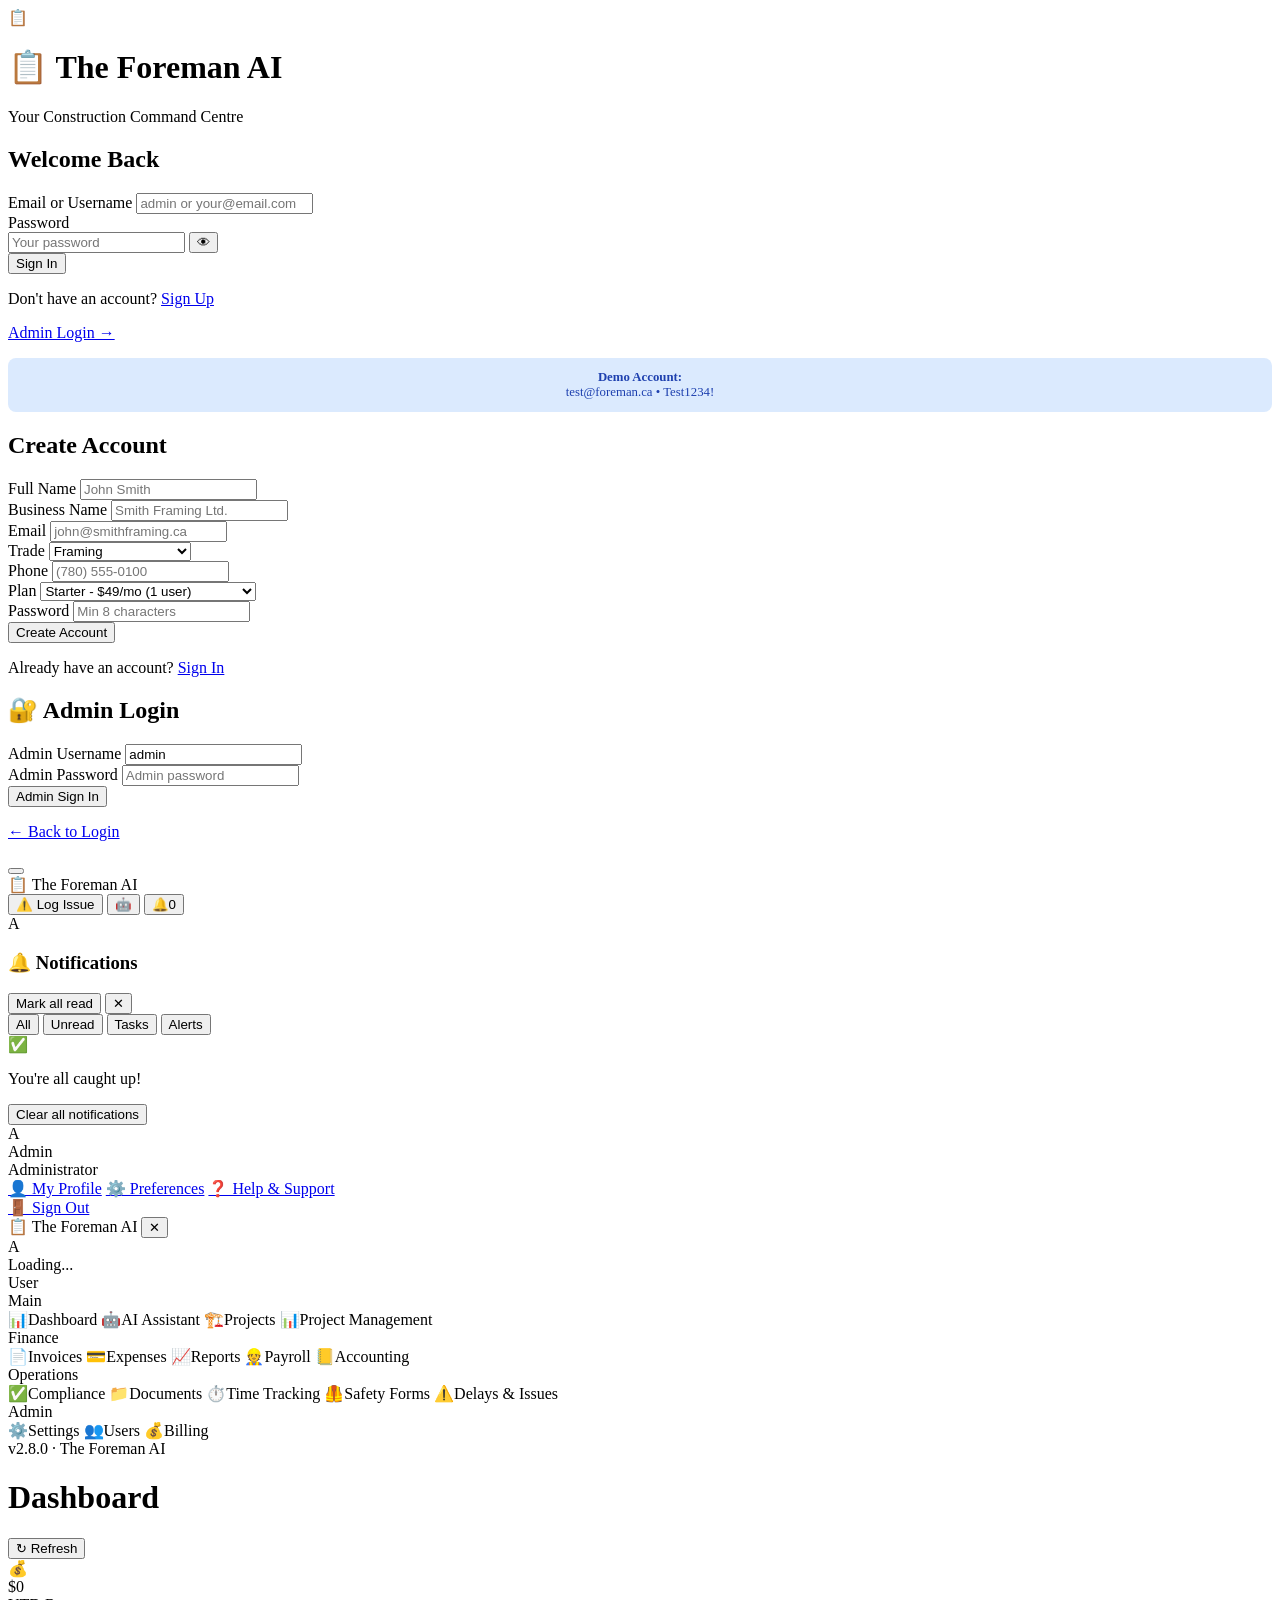
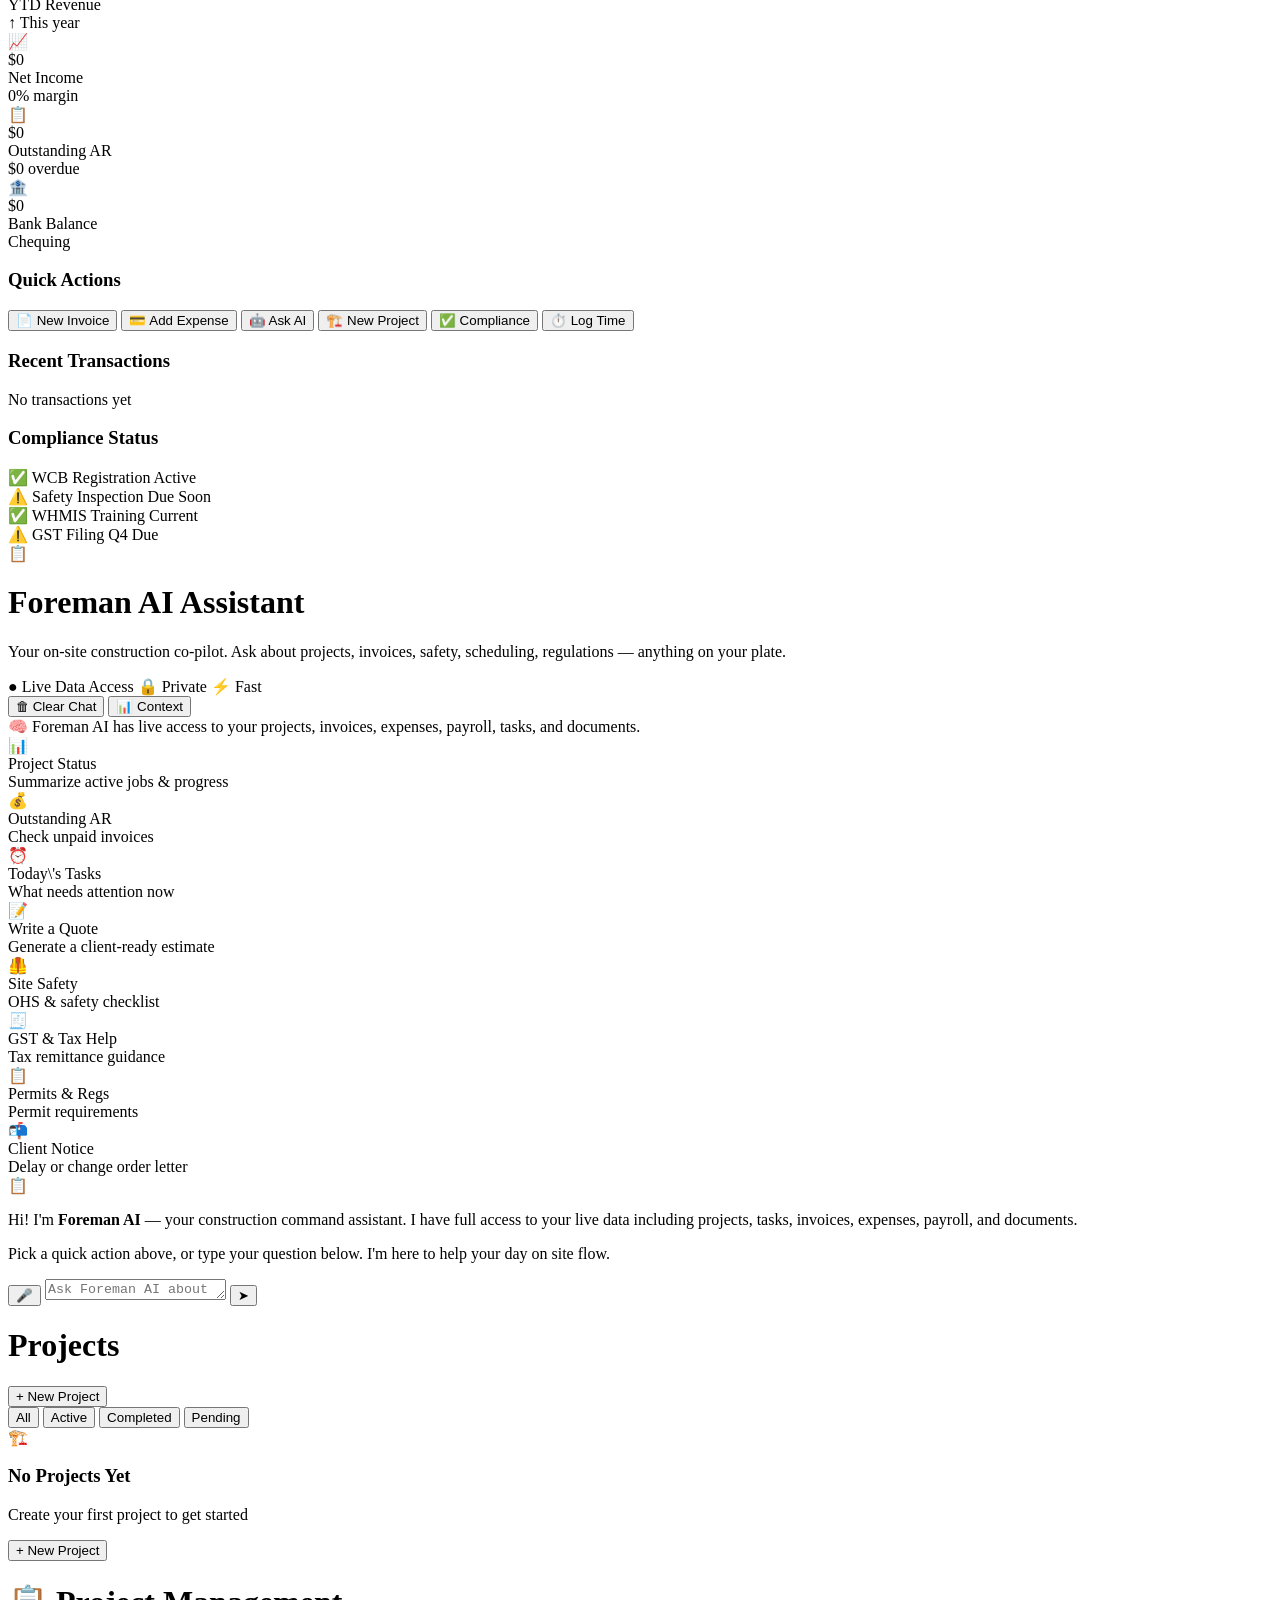
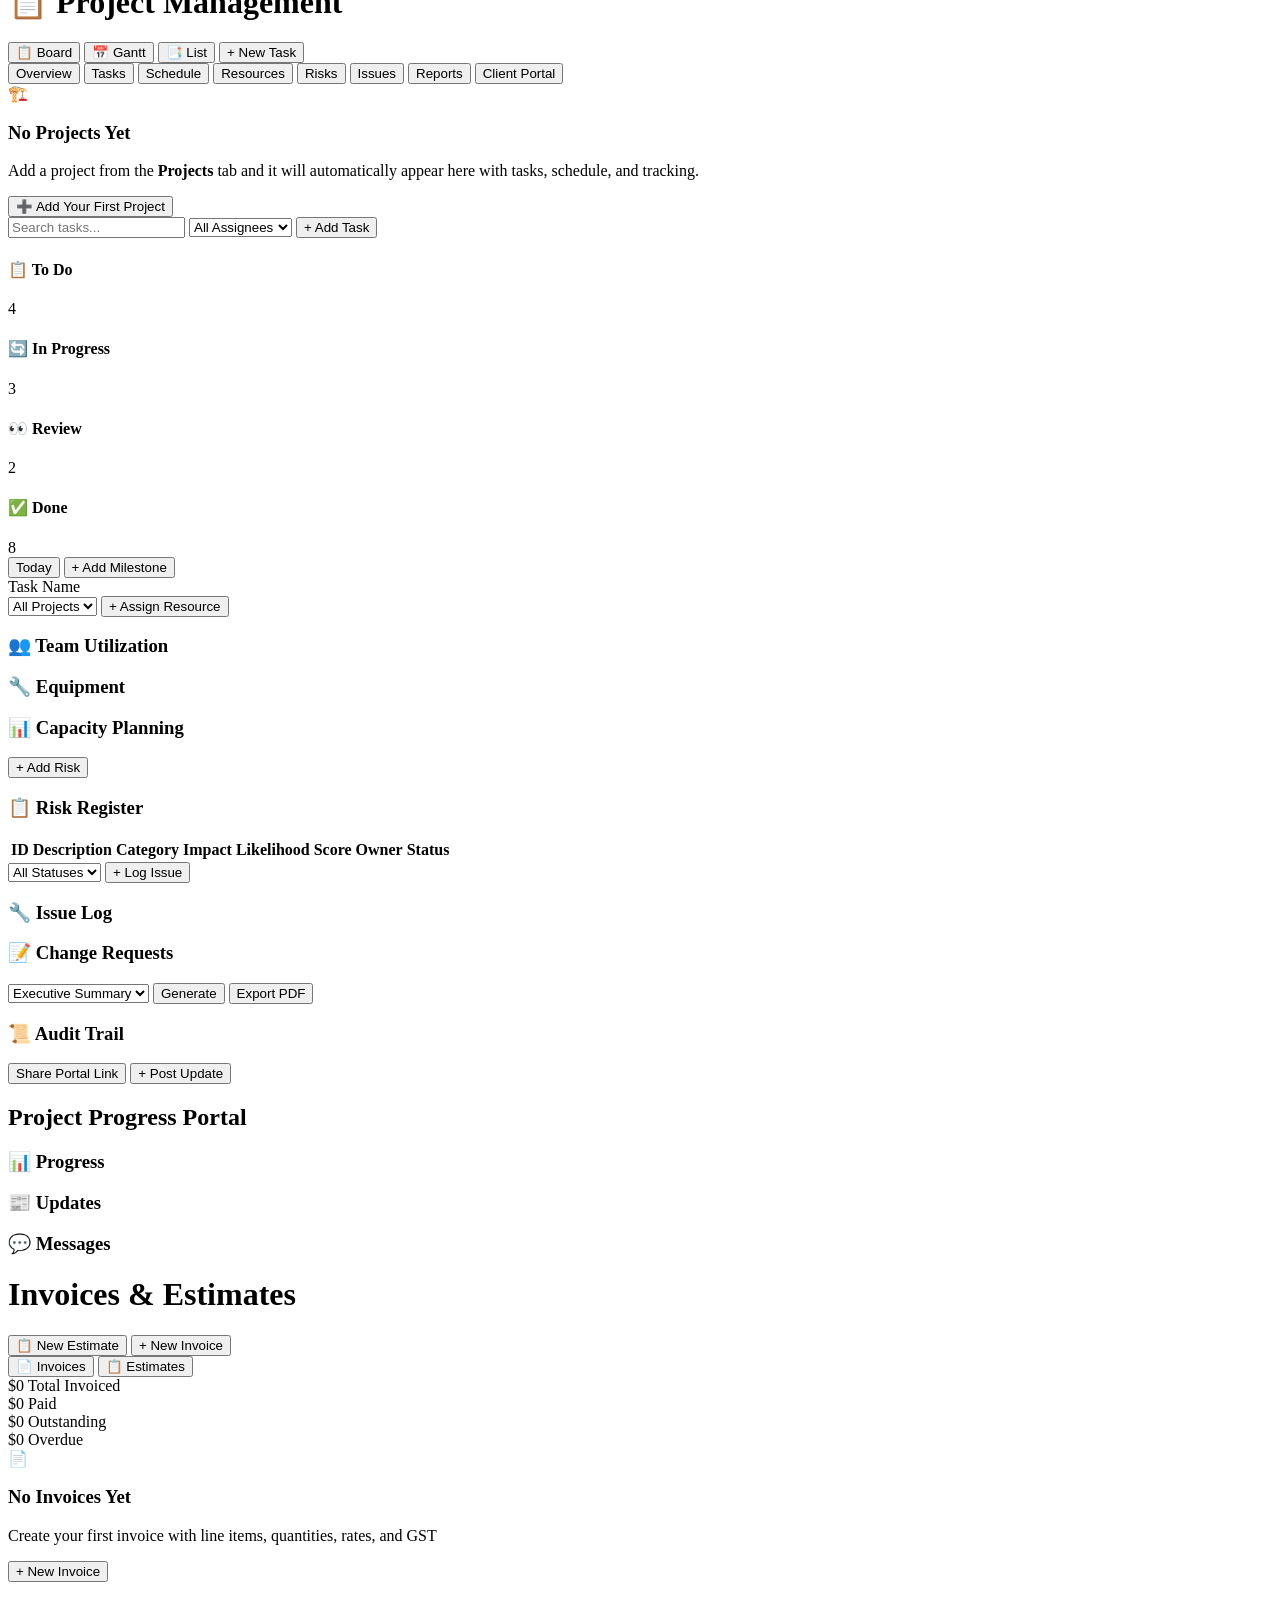
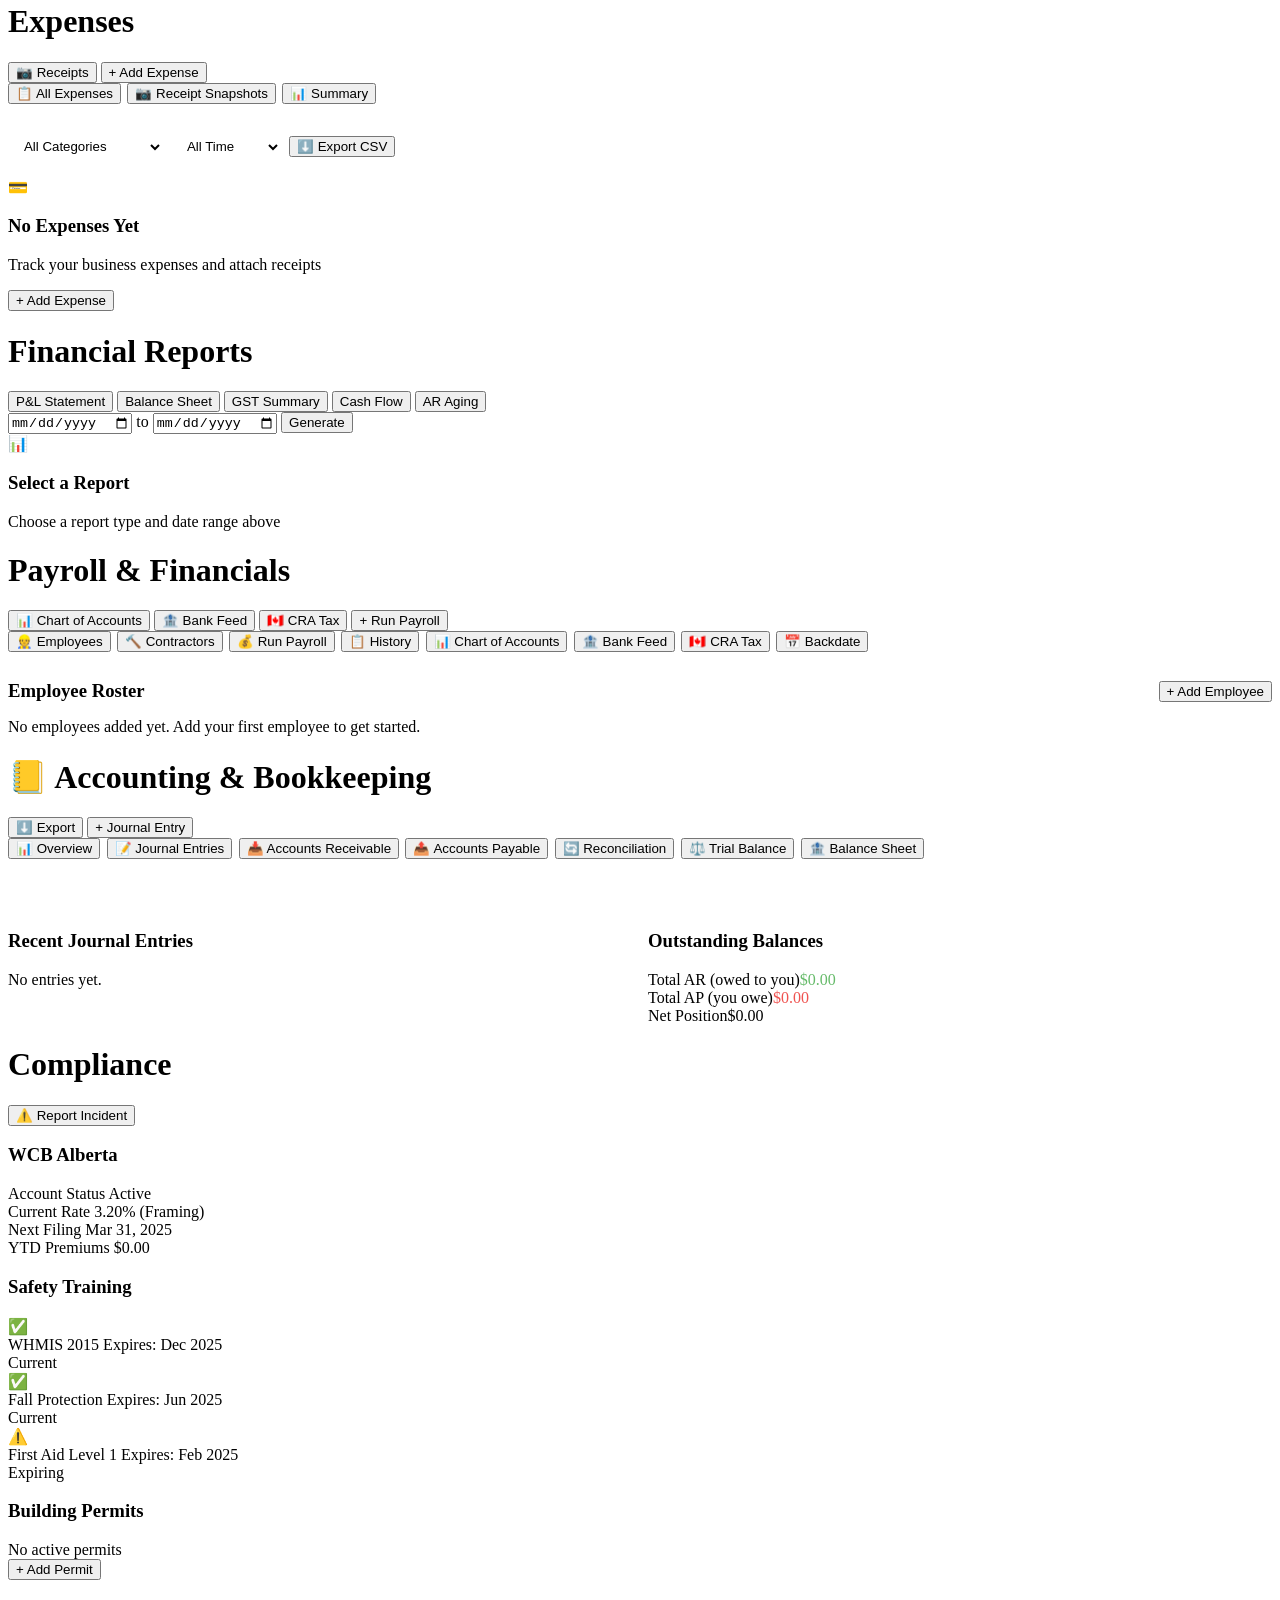
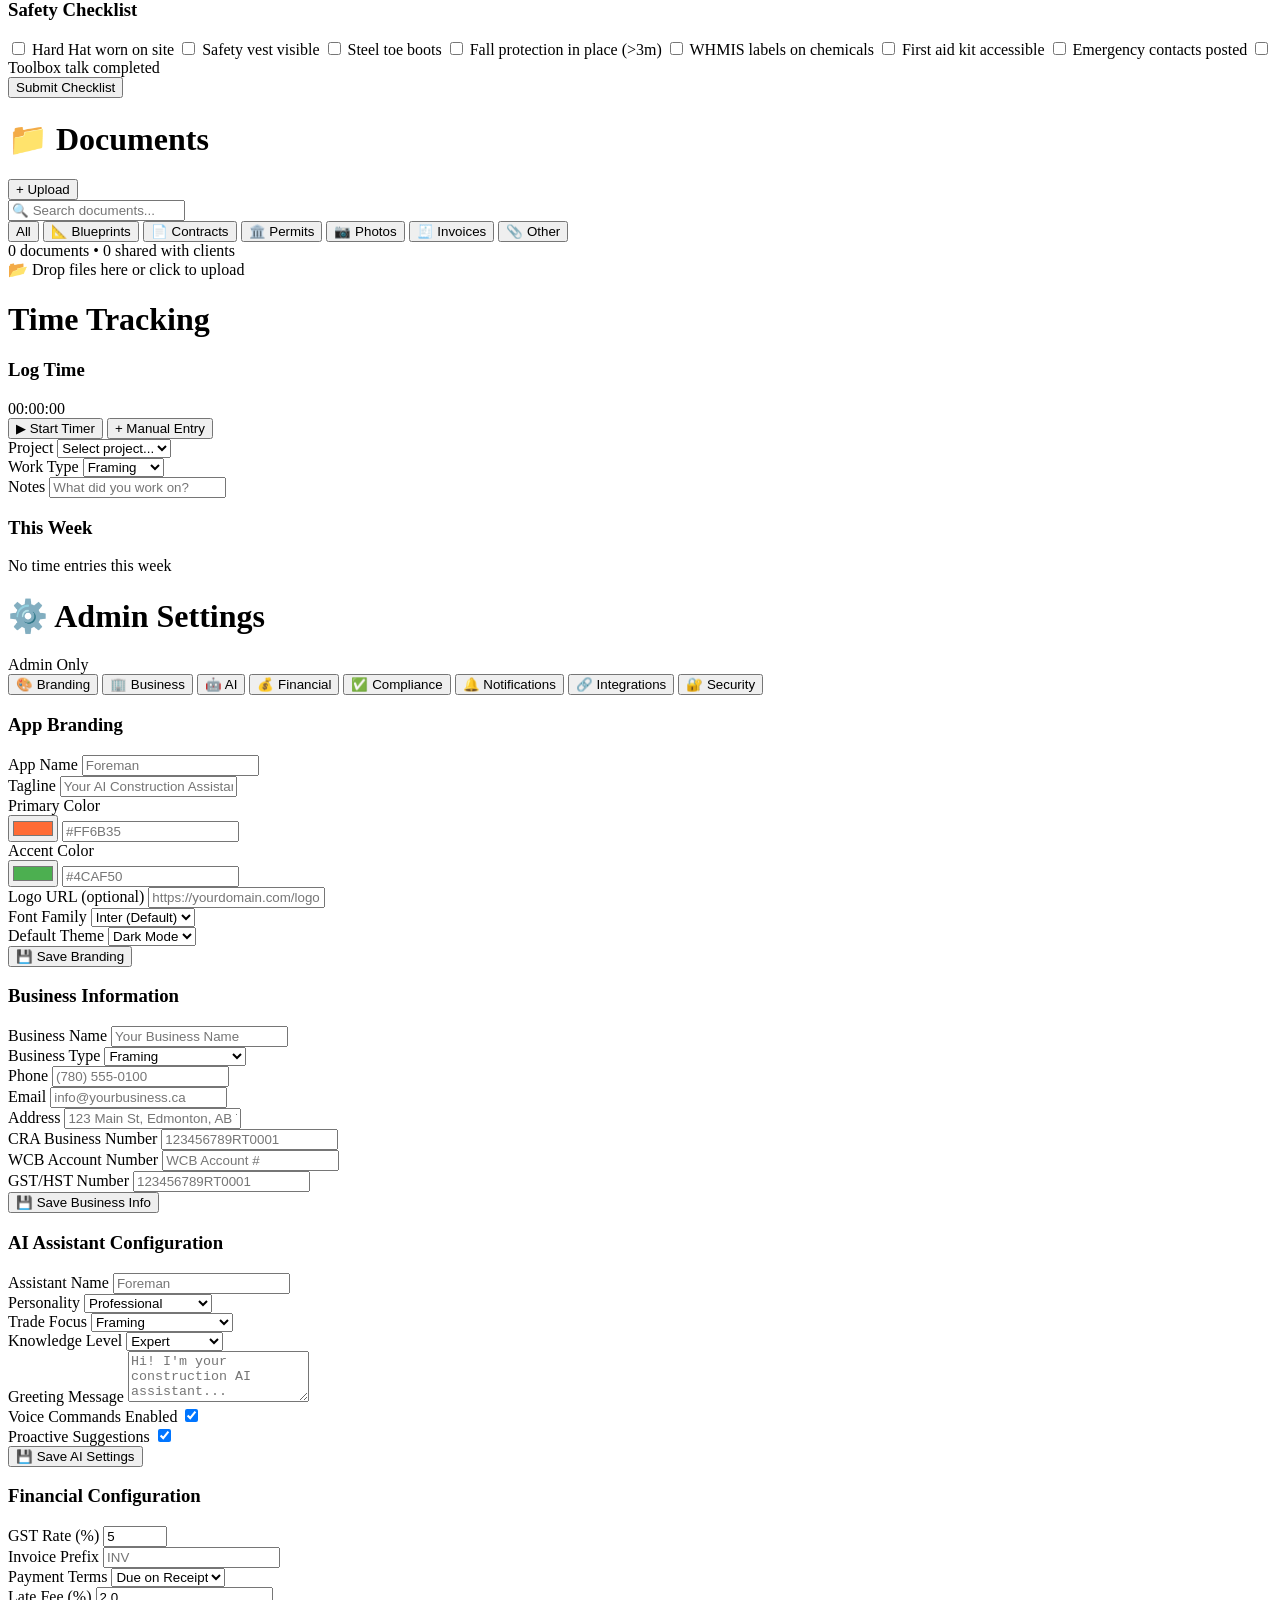
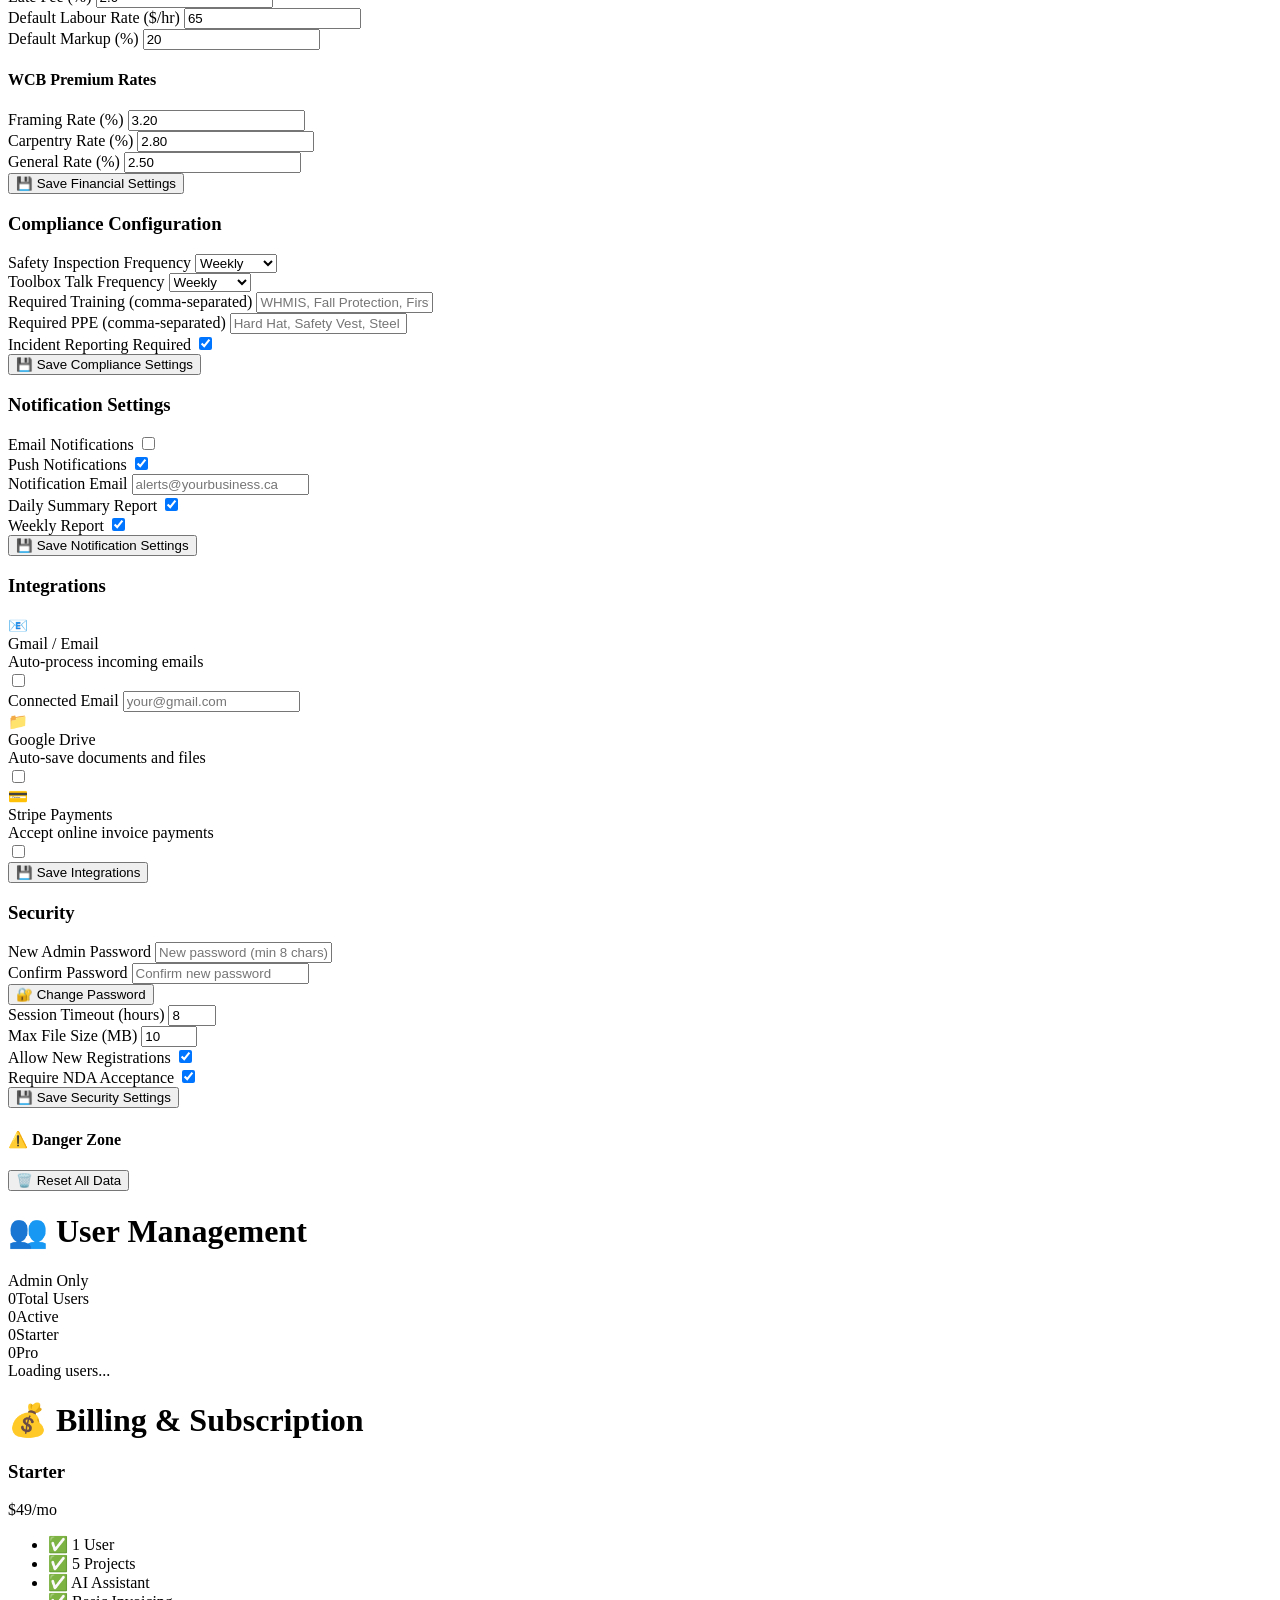
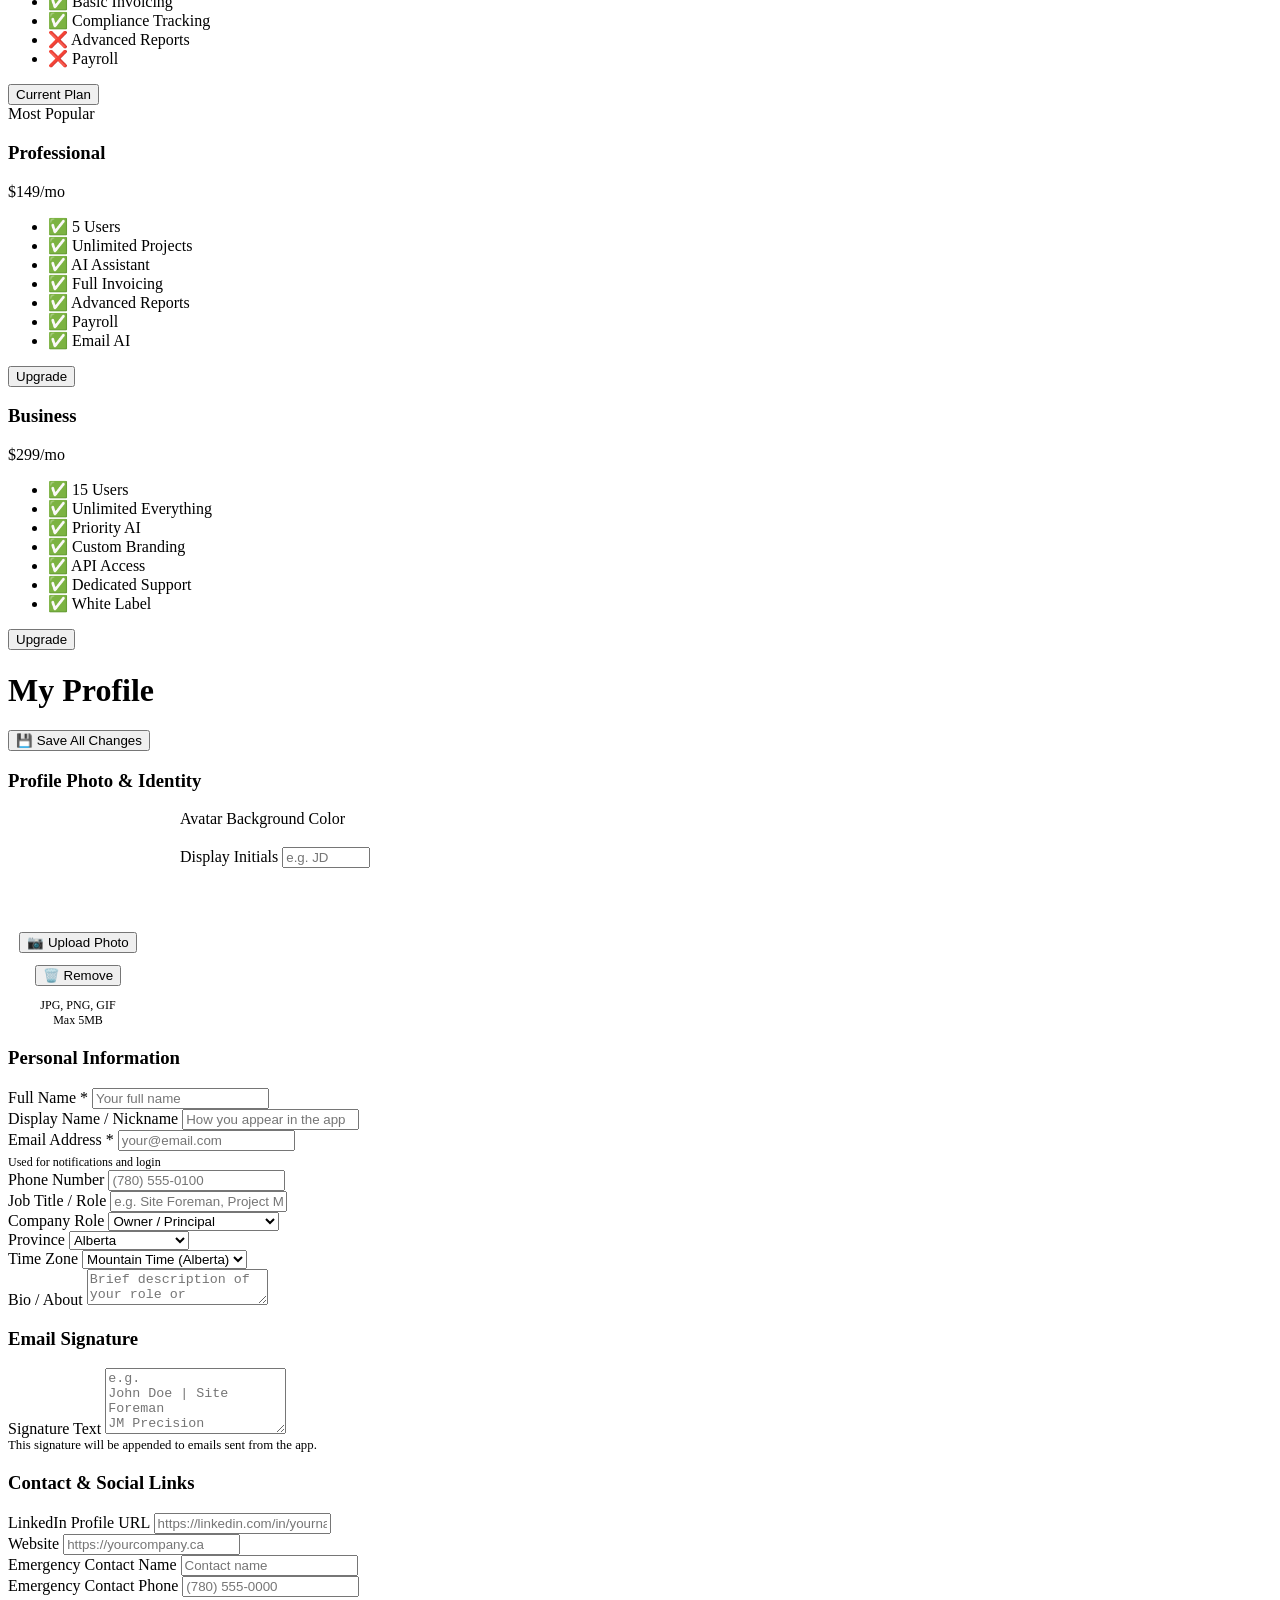
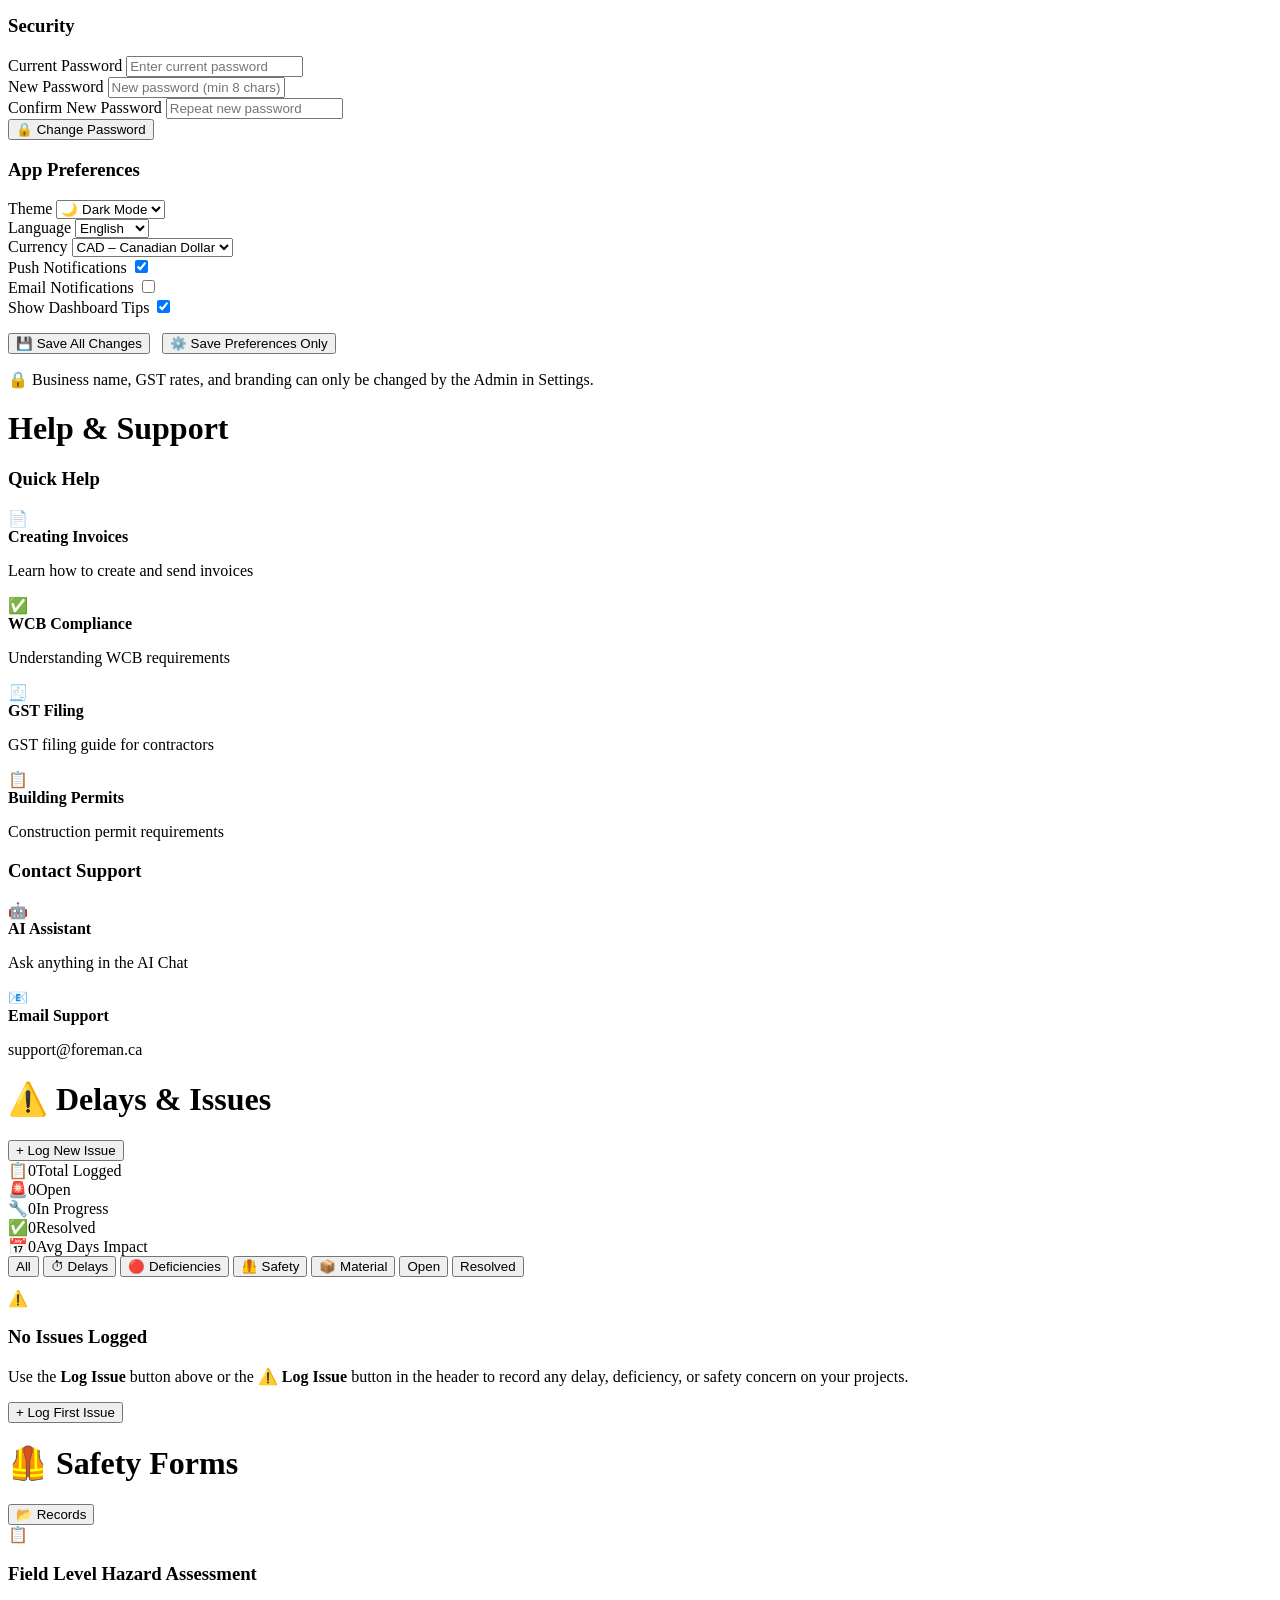
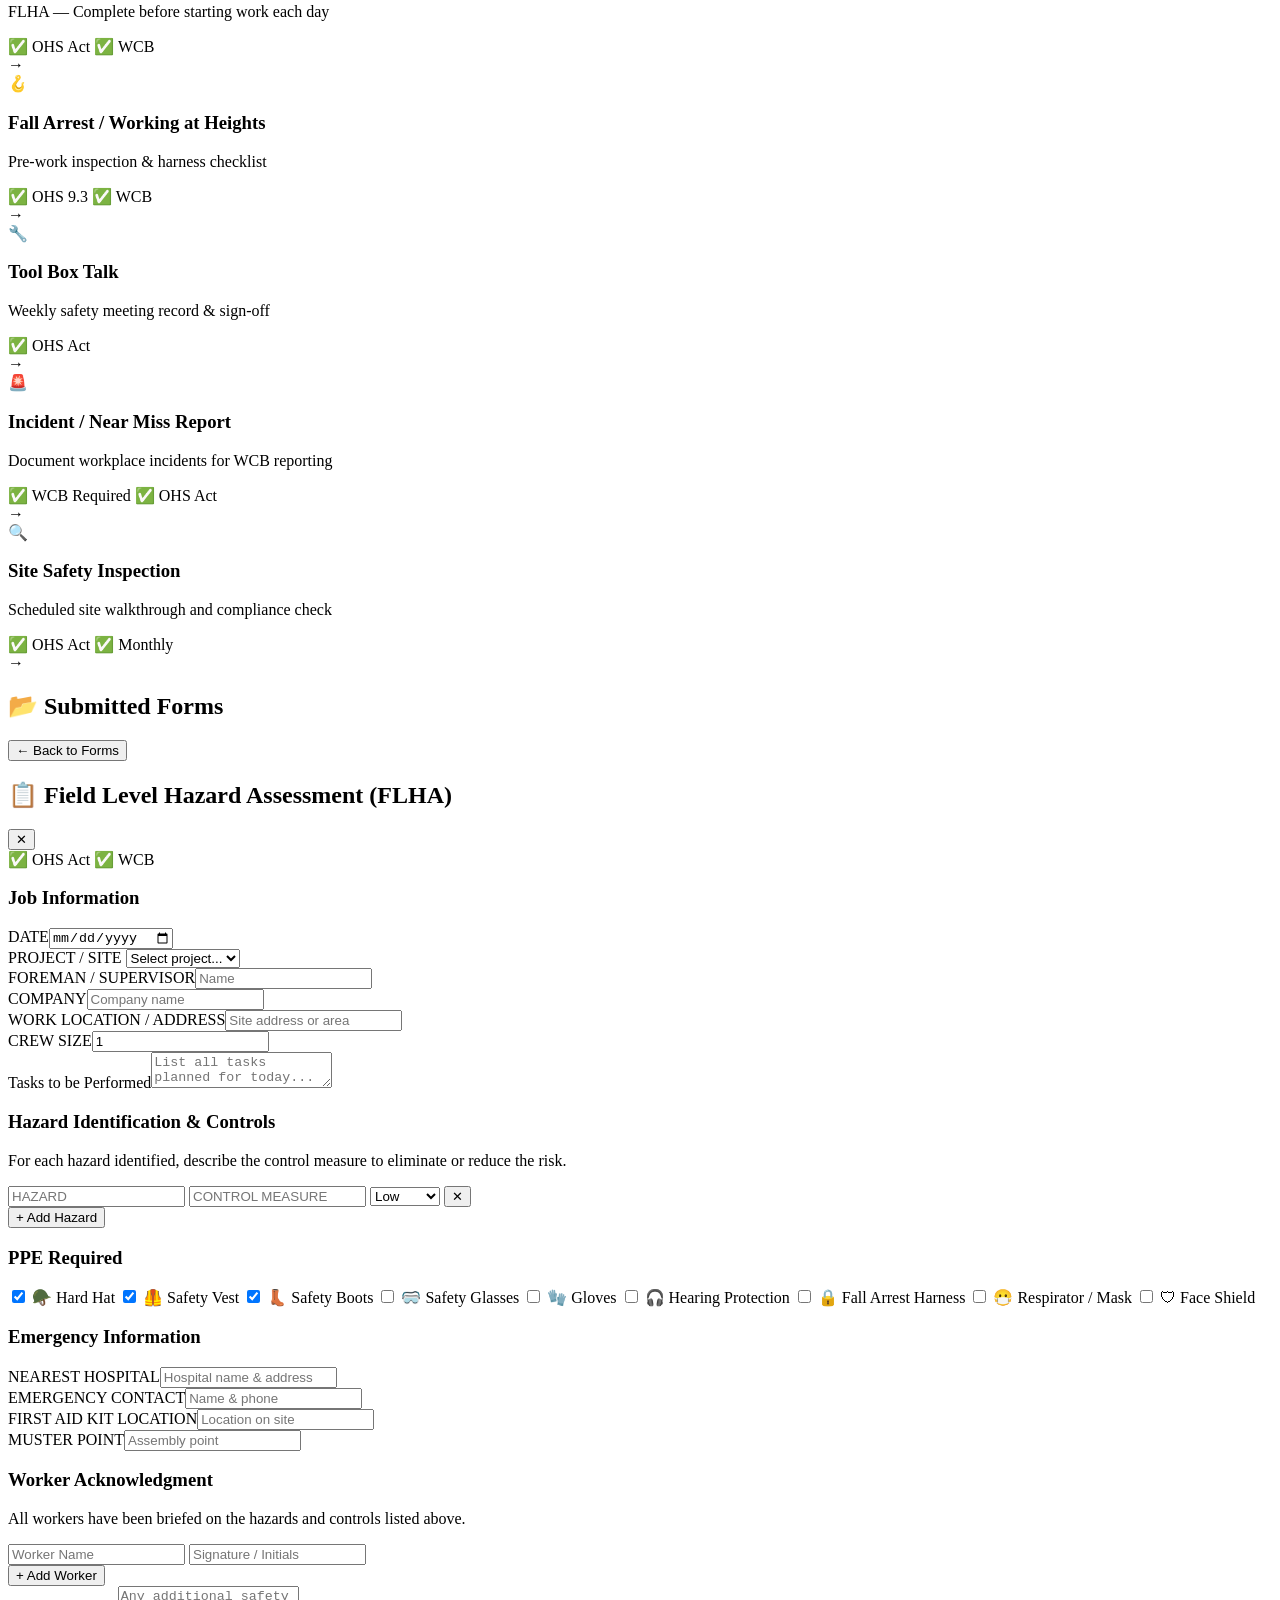
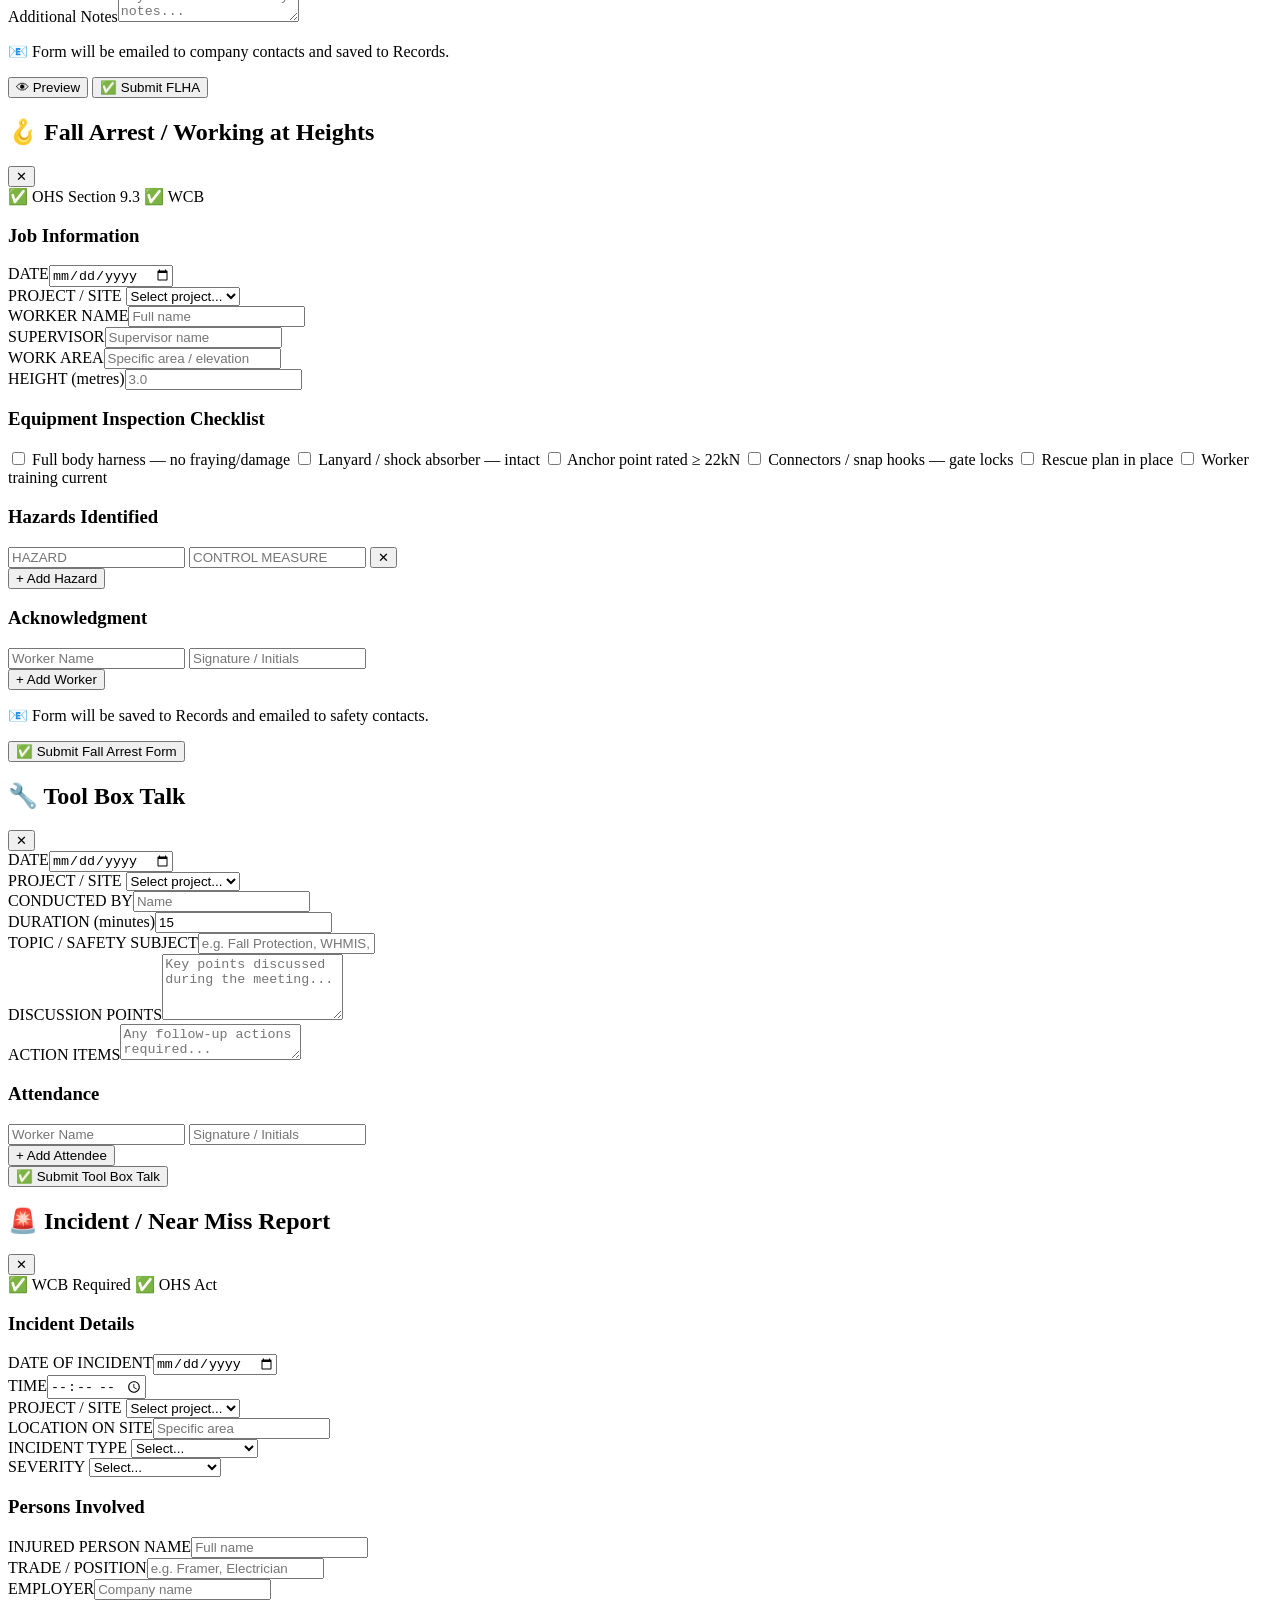
==== commit 11d931f1: "v2.8.0 - Safety Forms card grid + modals, clipboard emblem, Log Issue button fix, FLHA layout fix, p" ====
--- a/web/app.html
+++ b/web/app.html
@@ -14,7 +14,7 @@
 <link rel="preconnect" href="https://fonts.googleapis.com">
 <link rel="preconnect" href="https://fonts.gstatic.com" crossorigin>
 <link href="https://fonts.googleapis.com/css2?family=Inter:wght@300;400;500;600;700;800&display=swap" rel="stylesheet">
-<link rel="stylesheet" href="/static/app.css?v=2.7"></link>
+<link rel="stylesheet" href="/static/app.css?v=2.8"></link>
 <script src="https://sites.super.myninja.ai/_assets/ninja-daytona-script.js"></script>
 </head>
 <body class="dark-theme">
@@ -25,8 +25,8 @@
 <div id="auth-screen" class="auth-screen">
   <div class="auth-container">
     <div class="auth-logo">
-      <div class="logo-icon">🪖</div>
-      <h1 class="auth-title">🪖 The Foreman AI</h1>
+      <div class="logo-icon">📋</div>
+      <h1 class="auth-title">📋 The Foreman AI</h1>
       <p class="auth-subtitle">Your Construction Command Centre</p>
     </div>
 
@@ -136,12 +136,12 @@
         <span></span><span></span><span></span>
       </button>
       <div class="header-brand">
-        <span class="brand-icon">🪖</span>
+        <span class="brand-icon">📋</span>
         <span class="brand-name" id="header-app-name">The Foreman AI</span>
       </div>
     </div>
     <div class="header-right">
-      <button class="header-btn delay-btn" onclick="openDelayModal()" title="Log Delay or Deficiency" id="global-delay-btn">
+      <button class="delay-btn" onclick="openDelayModal()" title="Log Delay or Deficiency" id="global-delay-btn">
         ⚠️ <span class="delay-btn-text">Log Issue</span>
       </button>
       <button class="header-btn" onclick="toggleAIPanel()" title="AI Assistant">🤖</button>
@@ -202,7 +202,7 @@
     <div class="sidebar-overlay" onclick="toggleSidebar()"></div>
     <div class="sidebar-content">
       <div class="sidebar-header">
-        <span class="sidebar-logo">🪖</span>
+        <span class="sidebar-logo">📋</span>
         <span class="sidebar-title" id="sidebar-app-name">The Foreman AI</span>
         <button class="sidebar-close" onclick="toggleSidebar()">✕</button>
       </div>
@@ -284,7 +284,7 @@
       </div>
 
       <div class="sidebar-footer">
-        <div class="app-version">v2.7.0 · The Foreman AI</div>
+        <div class="app-version">v2.8.0 · The Foreman AI</div>
       </div>
     </div>
   </nav>
@@ -409,7 +409,7 @@
       <!-- AI Hero Banner -->
       <div class="ai-page-hero">
         <div class="ai-hero-left">
-          <div class="ai-hero-avatar">🪖</div>
+          <div class="ai-hero-avatar">📋</div>
           <div class="ai-hero-info">
             <h1>Foreman AI Assistant</h1>
             <p>Your on-site construction co-pilot. Ask about projects, invoices, safety, scheduling, regulations — anything on your plate.</p>
@@ -479,7 +479,7 @@
       <div class="chat-container">
         <div class="chat-messages" id="chat-messages">
           <div class="chat-message ai">
-            <div class="msg-avatar">🪖</div>
+            <div class="msg-avatar">📋</div>
             <div class="msg-bubble">
               <div class="msg-content">
                 <p>Hi! I'm <strong>Foreman AI</strong> — your construction command assistant. I have full access to your live data including projects, tasks, invoices, expenses, payroll, and documents.</p>
@@ -534,7 +534,7 @@
     ═══════════════════════════════════════════════════════════════════════════ -->
     <div id="page-pm-dashboard" class="page">
       <div class="page-header">
-        <h1 class="page-title">🪖 Project Management</h1>
+        <h1 class="page-title">📋 Project Management</h1>
         <div class="page-actions">
           <button class="btn-secondary btn-sm" onclick="switchPMView('board')">📋 Board</button>
           <button class="btn-secondary btn-sm" onclick="switchPMView('gantt')">📅 Gantt</button>
@@ -2430,69 +2430,7 @@
       </div>
     </div>
 
-  </main>
-
-  <!-- Bottom Navigation (Mobile) -->
-  <nav class="bottom-nav" id="bottom-nav">
-    <a class="bn-item active" data-page="dashboard" onclick="navigateTo('dashboard')">
-      <span class="bn-icon">📊</span>
-      <span class="bn-label">Home</span>
-    </a>
-    <a class="bn-item" data-page="ai-chat" onclick="navigateTo('ai-chat')">
-      <span class="bn-icon">🤖</span>
-      <span class="bn-label">AI</span>
-    </a>
-    <a class="bn-item" data-page="invoices" onclick="navigateTo('invoices')">
-      <span class="bn-icon">📄</span>
-      <span class="bn-label">Invoices</span>
-    </a>
-    <a class="bn-item" data-page="projects" onclick="navigateTo('projects')">
-      <span class="bn-icon">🏗️</span>
-      <span class="bn-label">Projects</span>
-    </a>
-    <a class="bn-item" data-page="safety-forms" onclick="navigateTo('safety-forms')">
-      <span class="bn-icon">🦺</span>
-      <span class="bn-label">Safety</span>
-    </a>
-  </nav>
-
-  <!-- Floating AI Chat Button + Mini Popup -->
-  <button class="fab-ai" onclick="toggleMiniChat()" title="Ask Foreman AI" id="fab-ai-btn">🪖</button>
-
-  <!-- Mini Floating Chat Popup -->
-  <div id="mini-chat-popup" class="mini-chat-popup hidden">
-    <div class="mini-chat-header">
-      <div class="mini-chat-title">
-        <span class="mini-chat-avatar">🪖</span>
-        <div>
-          <div class="mini-chat-name">Foreman AI</div>
-          <div class="mini-chat-status">● Online — Ask me anything</div>
-        </div>
-      </div>
-      <div class="mini-chat-header-actions">
-        <button onclick="openFullChat()" title="Open full chat" class="mini-chat-expand">⤢</button>
-        <button onclick="toggleMiniChat()" class="mini-chat-close">✕</button>
-      </div>
-    </div>
-    <div class="mini-chat-messages" id="mini-chat-messages">
-      <div class="mini-msg ai">
-        <div class="mini-msg-bubble">
-          Hi! I'm <strong>Foreman AI</strong> — your on-site construction assistant. Ask about your projects, safety, invoicing, or anything on your plate today.
-        </div>
-      </div>
-    </div>
-    <div class="mini-chat-quick-prompts" id="mini-quick-prompts">
-      <button onclick="sendMiniPrompt('Summarize my active projects')">📋 Projects</button>
-      <button onclick="sendMiniPrompt('What tasks are overdue?')">⏰ Overdue</button>
-      <button onclick="sendMiniPrompt('What safety forms do I need today?')">🦺 Safety</button>
-      <button onclick="sendMiniPrompt('Help me write a quick site note')">📝 Site Note</button>
-    </div>
-    <div class="mini-chat-input-row">
-      <textarea id="mini-chat-input" placeholder="Ask Foreman AI..." rows="1"
-        onkeydown="handleMiniChatKey(event)" oninput="autoResize(this)"></textarea>
-      <button onclick="sendMiniChat()" class="mini-send-btn">➤</button>
-    </div>
-  </div>
+
 
 
     <!-- ══════════════════════════════════════════════════════════
@@ -2543,536 +2481,410 @@
       <div class="page-header">
         <h1 class="page-title">🦺 Safety Forms</h1>
         <div class="page-actions">
-          <button class="btn btn-outline btn-sm" onclick="switchSafetyTab('records')">📂 Records</button>
-        </div>
-      </div>
-
-      <!-- Safety tabs -->
-      <div class="pm-tabs safety-tabs">
-        <button class="pm-tab active" data-tab="sf-flha" onclick="switchSafetyTab('sf-flha')">FLHA</button>
-        <button class="pm-tab" data-tab="sf-fall" onclick="switchSafetyTab('sf-fall')">Fall Arrest</button>
-        <button class="pm-tab" data-tab="sf-toolbox" onclick="switchSafetyTab('sf-toolbox')">Tool Box Talk</button>
-        <button class="pm-tab" data-tab="sf-incident" onclick="switchSafetyTab('sf-incident')">Incident Report</button>
-        <button class="pm-tab" data-tab="sf-inspection" onclick="switchSafetyTab('sf-inspection')">Site Inspection</button>
-        <button class="pm-tab" data-tab="sf-records" onclick="switchSafetyTab('sf-records')">📂 Records</button>
-      </div>
-
-      <!-- FLHA Tab -->
-      <div id="sf-tab-sf-flha" class="pm-tab-content safety-form-tab active">
-        <div class="sf-form-header">
-          <div>
-            <h2>Field Level Hazard Assessment (FLHA)</h2>
-            <p>OHS Act compliant — complete before starting work each day</p>
-          </div>
-          <div class="sf-compliance-badges">
-            <span class="sf-badge">✅ OHS Act</span>
-            <span class="sf-badge">✅ WCB</span>
-          </div>
-        </div>
-        <form id="form-flha" class="safety-form" onsubmit="submitSafetyForm(event,'flha')">
-          <div class="sf-section">
-            <h3>Job Information</h3>
-            <div class="sf-grid-2">
-              <div class="sf-field"><label>Date</label><input type="date" name="date" required></div>
-              <div class="sf-field"><label>Project / Site</label>
-                <select name="project_id">
-                  <option value="">Select project...</option>
-                </select>
-              </div>
-              <div class="sf-field"><label>Foreman / Supervisor</label><input type="text" name="foreman" placeholder="Your name" required></div>
-              <div class="sf-field"><label>Company</label><input type="text" name="company" placeholder="Company name"></div>
-              <div class="sf-field"><label>Work Location / Address</label><input type="text" name="location" placeholder="Site address" required></div>
-              <div class="sf-field"><label>Crew Size</label><input type="number" name="crew_size" min="1" value="1"></div>
-            </div>
-          </div>
-
-          <div class="sf-section">
-            <h3>Tasks to be Performed</h3>
-            <textarea name="tasks" rows="3" placeholder="List all tasks to be performed today..." required class="sf-textarea"></textarea>
-          </div>
-
-          <div class="sf-section">
-            <h3>Hazard Identification & Controls</h3>
-            <p class="sf-help-text">For each hazard identified, describe the control measure to eliminate or reduce the risk.</p>
-            <div id="flha-hazards">
-              <div class="sf-hazard-row">
-                <div class="sf-field flex-1"><label>Hazard</label><input type="text" name="hazard[]" placeholder="e.g. Working at heights"></div>
-                <div class="sf-field flex-1"><label>Control Measure</label><input type="text" name="control[]" placeholder="e.g. Fall arrest system, guardrails"></div>
-                <div class="sf-field w-120"><label>Risk Level</label>
-                  <select name="risk_level[]">
-                    <option>Low</option><option>Medium</option><option selected>High</option>
-                  </select>
+          <button class="btn btn-outline btn-sm" onclick="renderSafetyRecords(); switchSafetyTab('sf-records')">📂 Records</button>
+        </div>
+      </div>
+
+      <!-- Form Card Grid -->
+      <div id="sf-card-grid" class="sf-card-grid">
+        <div class="sf-form-card" onclick="openSafetyFormModal('sf-flha')">
+          <div class="sf-card-icon">📋</div>
+          <div class="sf-card-body">
+            <h3>Field Level Hazard Assessment</h3>
+            <p>FLHA — Complete before starting work each day</p>
+            <div class="sf-card-badges">
+              <span class="sf-badge">✅ OHS Act</span>
+              <span class="sf-badge">✅ WCB</span>
+            </div>
+          </div>
+          <div class="sf-card-arrow">→</div>
+        </div>
+        <div class="sf-form-card" onclick="openSafetyFormModal('sf-fall')">
+          <div class="sf-card-icon">🪝</div>
+          <div class="sf-card-body">
+            <h3>Fall Arrest / Working at Heights</h3>
+            <p>Pre-work inspection & harness checklist</p>
+            <div class="sf-card-badges">
+              <span class="sf-badge">✅ OHS 9.3</span>
+              <span class="sf-badge">✅ WCB</span>
+            </div>
+          </div>
+          <div class="sf-card-arrow">→</div>
+        </div>
+        <div class="sf-form-card" onclick="openSafetyFormModal('sf-toolbox')">
+          <div class="sf-card-icon">🔧</div>
+          <div class="sf-card-body">
+            <h3>Tool Box Talk</h3>
+            <p>Weekly safety meeting record & sign-off</p>
+            <div class="sf-card-badges">
+              <span class="sf-badge">✅ OHS Act</span>
+            </div>
+          </div>
+          <div class="sf-card-arrow">→</div>
+        </div>
+        <div class="sf-form-card" onclick="openSafetyFormModal('sf-incident')">
+          <div class="sf-card-icon">🚨</div>
+          <div class="sf-card-body">
+            <h3>Incident / Near Miss Report</h3>
+            <p>Document workplace incidents for WCB reporting</p>
+            <div class="sf-card-badges">
+              <span class="sf-badge">✅ WCB Required</span>
+              <span class="sf-badge">✅ OHS Act</span>
+            </div>
+          </div>
+          <div class="sf-card-arrow">→</div>
+        </div>
+        <div class="sf-form-card" onclick="openSafetyFormModal('sf-inspection')">
+          <div class="sf-card-icon">🔍</div>
+          <div class="sf-card-body">
+            <h3>Site Safety Inspection</h3>
+            <p>Scheduled site walkthrough and compliance check</p>
+            <div class="sf-card-badges">
+              <span class="sf-badge">✅ OHS Act</span>
+              <span class="sf-badge">✅ Monthly</span>
+            </div>
+          </div>
+          <div class="sf-card-arrow">→</div>
+        </div>
+      </div>
+
+      <!-- Records Tab Content (shown when Records button clicked) -->
+      <div id="sf-tab-sf-records" class="sf-records-section hidden">
+        <div class="sf-records-header">
+          <h2>📂 Submitted Forms</h2>
+          <button class="btn btn-outline btn-sm" onclick="hideSafetyRecords()">← Back to Forms</button>
+        </div>
+        <div id="sf-records-list" class="sf-records-grid"></div>
+      </div>
+
+      <!-- FLHA Modal -->
+      <div id="sf-modal-sf-flha" class="modal-overlay hidden" onclick="closeSafetyFormModal('sf-flha', event)">
+        <div class="modal-box sf-modal-box" onclick="event.stopPropagation()">
+          <div class="modal-header">
+            <h2>📋 Field Level Hazard Assessment (FLHA)</h2>
+            <button class="modal-close" onclick="closeSafetyFormModal('sf-flha')">✕</button>
+          </div>
+          <div class="modal-body sf-modal-body">
+            <div class="sf-compliance-badges" style="margin-bottom:12px">
+              <span class="sf-badge">✅ OHS Act</span>
+              <span class="sf-badge">✅ WCB</span>
+            </div>
+            <form id="form-sf-flha" class="safety-form" onsubmit="submitSafetyForm(event,'flha')">
+              <div class="sf-section">
+                <h3>Job Information</h3>
+                <div class="sf-grid-2">
+                  <div class="sf-field"><label>DATE</label><input type="date" name="date" required></div>
+                  <div class="sf-field"><label>PROJECT / SITE</label>
+                    <select name="project" id="sf-flha-project" required>
+                      <option value="">Select project...</option>
+                    </select>
+                  </div>
+                  <div class="sf-field"><label>FOREMAN / SUPERVISOR</label><input type="text" name="foreman" placeholder="Name"></div>
+                  <div class="sf-field"><label>COMPANY</label><input type="text" name="company" placeholder="Company name"></div>
+                  <div class="sf-field"><label>WORK LOCATION / ADDRESS</label><input type="text" name="location" placeholder="Site address or area"></div>
+                  <div class="sf-field"><label>CREW SIZE</label><input type="number" name="crew_size" value="1" min="1"></div>
                 </div>
-              </div>
-            </div>
-            <button type="button" class="btn btn-outline btn-sm" onclick="addHazardRow()">+ Add Hazard</button>
-          </div>
-
-          <div class="sf-section">
-            <h3>PPE Required</h3>
-            <div class="sf-checkbox-grid">
-              <label class="sf-check"><input type="checkbox" name="ppe" value="hard_hat" checked> 🪖 Hard Hat</label>
-              <label class="sf-check"><input type="checkbox" name="ppe" value="safety_vest" checked> 🦺 Safety Vest</label>
-              <label class="sf-check"><input type="checkbox" name="ppe" value="safety_boots" checked> 👢 Safety Boots</label>
-              <label class="sf-check"><input type="checkbox" name="ppe" value="safety_glasses"> 🥽 Safety Glasses</label>
-              <label class="sf-check"><input type="checkbox" name="ppe" value="gloves"> 🧤 Gloves</label>
-              <label class="sf-check"><input type="checkbox" name="ppe" value="hearing_protection"> 🎧 Hearing Protection</label>
-              <label class="sf-check"><input type="checkbox" name="ppe" value="fall_arrest"> 🔒 Fall Arrest Harness</label>
-              <label class="sf-check"><input type="checkbox" name="ppe" value="respirator"> 😷 Respirator / Mask</label>
-              <label class="sf-check"><input type="checkbox" name="ppe" value="face_shield"> 🛡 Face Shield</label>
-            </div>
-          </div>
-
-          <div class="sf-section">
-            <h3>Emergency Information</h3>
-            <div class="sf-grid-2">
-              <div class="sf-field"><label>Nearest Hospital</label><input type="text" name="hospital" placeholder="Hospital name / address"></div>
-              <div class="sf-field"><label>Emergency Contact</label><input type="text" name="emergency_contact" placeholder="Name and phone number"></div>
-              <div class="sf-field"><label>First Aid Kit Location</label><input type="text" name="first_aid_location" placeholder="Where is the first aid kit?"></div>
-              <div class="sf-field"><label>Muster Point</label><input type="text" name="muster_point" placeholder="Emergency assembly point"></div>
-            </div>
-          </div>
-
-          <div class="sf-section">
-            <h3>Worker Acknowledgment</h3>
-            <p class="sf-help-text">All workers have been briefed on the hazards and controls listed above.</p>
-            <div id="flha-signatures">
-              <div class="sf-sig-row">
-                <input type="text" name="worker_name[]" placeholder="Worker name" class="sf-sig-name">
-                <input type="text" name="worker_trade[]" placeholder="Trade / Role">
-                <label class="sf-check compact"><input type="checkbox" name="worker_ack[]"> Acknowledged</label>
-              </div>
-            </div>
-            <button type="button" class="btn btn-outline btn-sm" onclick="addSignatureRow('flha-signatures')">+ Add Worker</button>
-          </div>
-
-          <div class="sf-section">
-            <h3>Additional Notes</h3>
-            <textarea name="notes" rows="2" class="sf-textarea" placeholder="Any additional safety notes or site conditions..."></textarea>
-          </div>
-
-          <div class="sf-submit-row">
-            <div class="sf-email-note">📧 Form will be emailed to company contacts and saved to Records.</div>
-            <div class="sf-submit-actions">
-              <button type="button" class="btn btn-outline" onclick="previewSafetyForm('flha')">👁 Preview</button>
-              <button type="submit" class="btn btn-primary">✅ Submit FLHA</button>
-            </div>
-          </div>
-        </form>
-      </div>
-
-      <!-- Fall Arrest Tab -->
-      <div id="sf-tab-sf-fall" class="pm-tab-content safety-form-tab">
-        <div class="sf-form-header">
-          <div>
-            <h2>Fall Arrest / Working at Heights Inspection</h2>
-            <p>Complete before any work at heights over 3 metres (OHS Regulation Part 9)</p>
-          </div>
-          <div class="sf-compliance-badges">
-            <span class="sf-badge">✅ OHS Part 9</span>
-            <span class="sf-badge">✅ WCB</span>
-          </div>
-        </div>
-        <form id="form-fall" class="safety-form" onsubmit="submitSafetyForm(event,'fall')">
-          <div class="sf-section">
-            <h3>Job Information</h3>
-            <div class="sf-grid-2">
-              <div class="sf-field"><label>Date</label><input type="date" name="date" required></div>
-              <div class="sf-field"><label>Project / Site</label><select name="project_id"><option value="">Select project...</option></select></div>
-              <div class="sf-field"><label>Worker Name</label><input type="text" name="worker_name" required></div>
-              <div class="sf-field"><label>Supervisor</label><input type="text" name="supervisor"></div>
-              <div class="sf-field"><label>Work Height (metres)</label><input type="number" name="height" step="0.1" min="0"></div>
-              <div class="sf-field"><label>Type of Work</label><input type="text" name="work_type" placeholder="e.g. Roof framing, scaffold erection"></div>
-            </div>
-          </div>
-
-          <div class="sf-section">
-            <h3>Fall Protection Equipment Inspection</h3>
-            <div class="sf-inspection-list">
-              <label class="sf-inspect-item"><input type="checkbox" name="harness_inspect" value="pass"> Full body harness — inspected, no damage, correct fit</label>
-              <label class="sf-inspect-item"><input type="checkbox" name="lanyard_inspect" value="pass"> Lanyard / SRL — inspected, no fraying or damage</label>
-              <label class="sf-inspect-item"><input type="checkbox" name="anchor_inspect" value="pass"> Anchor point — rated min. 5,000 lbs, properly installed</label>
-              <label class="sf-inspect-item"><input type="checkbox" name="connectors_inspect" value="pass"> Connectors / carabiners — no damage, gates function properly</label>
-              <label class="sf-inspect-item"><input type="checkbox" name="rescue_inspect" value="pass"> Rescue plan in place and communicated to crew</label>
-              <label class="sf-inspect-item"><input type="checkbox" name="ladder_inspect" value="pass"> Ladders secured, 3-point contact maintained (if applicable)</label>
-              <label class="sf-inspect-item"><input type="checkbox" name="scaffold_inspect" value="pass"> Scaffolding guardrails installed and secured (if applicable)</label>
-              <label class="sf-inspect-item"><input type="checkbox" name="perimeter_inspect" value="pass"> Perimeter protection / safety nets in place (if applicable)</label>
-            </div>
-          </div>
-
-          <div class="sf-section">
-            <h3>Equipment Details</h3>
-            <div class="sf-grid-2">
-              <div class="sf-field"><label>Harness Manufacturer / Model</label><input type="text" name="harness_model"></div>
-              <div class="sf-field"><label>Harness Serial #</label><input type="text" name="harness_serial"></div>
-              <div class="sf-field"><label>Last Inspection Date</label><input type="date" name="last_inspection"></div>
-              <div class="sf-field"><label>Next Due Date</label><input type="date" name="next_inspection"></div>
-            </div>
-          </div>
-
-          <div class="sf-section">
-            <h3>Deficiencies Found</h3>
-            <textarea name="deficiencies" rows="3" class="sf-textarea" placeholder="Describe any deficiencies found and corrective actions taken..."></textarea>
-          </div>
-
-          <div class="sf-section">
-            <h3>Worker Declaration</h3>
-            <p class="sf-help-text">I confirm I have inspected my fall protection equipment and found it to be in good working condition. I understand the fall protection plan and rescue procedure.</p>
-            <div class="sf-grid-2">
-              <div class="sf-field"><label>Worker Signature (type name)</label><input type="text" name="worker_sig" placeholder="Type full name as signature" required></div>
-              <div class="sf-field"><label>Supervisor Signature</label><input type="text" name="supervisor_sig" placeholder="Type full name as signature"></div>
-            </div>
-          </div>
-
-          <div class="sf-submit-row">
-            <div class="sf-email-note">📧 Form will be emailed to company contacts and saved to Records.</div>
-            <div class="sf-submit-actions">
-              <button type="button" class="btn btn-outline" onclick="previewSafetyForm('fall')">👁 Preview</button>
-              <button type="submit" class="btn btn-primary">✅ Submit Fall Arrest Form</button>
-            </div>
-          </div>
-        </form>
-      </div>
-
-      <!-- Tool Box Talk Tab -->
-      <div id="sf-tab-sf-toolbox" class="pm-tab-content safety-form-tab">
-        <div class="sf-form-header">
-          <div>
-            <h2>Tool Box Talk / Safety Meeting</h2>
-            <p>Document your daily/weekly safety briefing with crew</p>
-          </div>
-          <div class="sf-compliance-badges">
-            <span class="sf-badge">✅ OHS Act</span>
-          </div>
-        </div>
-        <form id="form-toolbox" class="safety-form" onsubmit="submitSafetyForm(event,'toolbox')">
-          <div class="sf-section">
-            <h3>Meeting Information</h3>
-            <div class="sf-grid-2">
-              <div class="sf-field"><label>Date</label><input type="date" name="date" required></div>
-              <div class="sf-field"><label>Time</label><input type="time" name="time"></div>
-              <div class="sf-field"><label>Project / Site</label><select name="project_id"><option value="">Select project...</option></select></div>
-              <div class="sf-field"><label>Meeting Led By</label><input type="text" name="led_by" required></div>
-              <div class="sf-field"><label>Duration (minutes)</label><input type="number" name="duration" min="1" value="15"></div>
-              <div class="sf-field"><label>Number of Attendees</label><input type="number" name="attendees" min="1" value="1"></div>
-            </div>
-          </div>
-
-          <div class="sf-section">
-            <h3>Topic(s) Discussed</h3>
-            <div class="sf-checkbox-grid">
-              <label class="sf-check"><input type="checkbox" name="topics" value="fall_protection"> Fall Protection</label>
-              <label class="sf-check"><input type="checkbox" name="topics" value="ppe_use"> PPE Use & Inspection</label>
-              <label class="sf-check"><input type="checkbox" name="topics" value="electrical_safety"> Electrical Safety</label>
-              <label class="sf-check"><input type="checkbox" name="topics" value="housekeeping"> Site Housekeeping</label>
-              <label class="sf-check"><input type="checkbox" name="topics" value="near_miss"> Near Miss Review</label>
-              <label class="sf-check"><input type="checkbox" name="topics" value="emergency_procedures"> Emergency Procedures</label>
-              <label class="sf-check"><input type="checkbox" name="topics" value="equipment_safety"> Equipment Safety</label>
-              <label class="sf-check"><input type="checkbox" name="topics" value="whmis"> WHMIS / Chemical Handling</label>
-              <label class="sf-check"><input type="checkbox" name="topics" value="new_hazard"> New Site Hazard</label>
-              <label class="sf-check"><input type="checkbox" name="topics" value="weather_conditions"> Weather Conditions</label>
-            </div>
-            <div class="sf-field" style="margin-top:8px">
-              <label>Additional Topic(s)</label>
-              <input type="text" name="other_topics" placeholder="Other topics discussed...">
-            </div>
-          </div>
-
-          <div class="sf-section">
-            <h3>Key Points Discussed</h3>
-            <textarea name="key_points" rows="4" class="sf-textarea" placeholder="Summarize the key safety points, reminders, and any corrective actions discussed..." required></textarea>
-          </div>
-
-          <div class="sf-section">
-            <h3>Action Items / Follow-ups</h3>
-            <textarea name="action_items" rows="2" class="sf-textarea" placeholder="Any action items or follow-ups required..."></textarea>
-          </div>
-
-          <div class="sf-section">
-            <h3>Attendee Sign-Off</h3>
-            <div id="toolbox-signatures">
-              <div class="sf-sig-row">
-                <input type="text" name="worker_name[]" placeholder="Worker name" class="sf-sig-name">
-                <input type="text" name="worker_trade[]" placeholder="Trade / Role">
-                <label class="sf-check compact"><input type="checkbox" name="worker_ack[]"> Present</label>
-              </div>
-            </div>
-            <button type="button" class="btn btn-outline btn-sm" onclick="addSignatureRow('toolbox-signatures')">+ Add Attendee</button>
-          </div>
-
-          <div class="sf-submit-row">
-            <div class="sf-email-note">📧 Form will be emailed to company contacts and saved to Records.</div>
-            <div class="sf-submit-actions">
-              <button type="button" class="btn btn-outline" onclick="previewSafetyForm('toolbox')">👁 Preview</button>
-              <button type="submit" class="btn btn-primary">✅ Submit Tool Box Talk</button>
-            </div>
-          </div>
-        </form>
-      </div>
-
-      <!-- Incident Report Tab -->
-      <div id="sf-tab-sf-incident" class="pm-tab-content safety-form-tab">
-        <div class="sf-form-header incident-header">
-          <div>
-            <h2>Incident / Injury Report</h2>
-            <p>WCB reportable — submit within 24 hours of incident</p>
-          </div>
-          <div class="sf-compliance-badges">
-            <span class="sf-badge critical">⚠️ WCB Reportable</span>
-            <span class="sf-badge">✅ OHS Act</span>
-          </div>
-        </div>
-        <form id="form-incident" class="safety-form" onsubmit="submitSafetyForm(event,'incident')">
-          <div class="sf-section">
-            <h3>Incident Details</h3>
-            <div class="sf-grid-2">
-              <div class="sf-field"><label>Date of Incident</label><input type="date" name="incident_date" required></div>
-              <div class="sf-field"><label>Time of Incident</label><input type="time" name="incident_time" required></div>
-              <div class="sf-field"><label>Project / Site</label><select name="project_id"><option value="">Select project...</option></select></div>
-              <div class="sf-field"><label>Location on Site</label><input type="text" name="location" placeholder="Specific location" required></div>
-              <div class="sf-field"><label>Type of Incident</label>
-                <select name="incident_type" required>
-                  <option value="">Select type...</option>
-                  <option>Injury — Lost Time</option>
-                  <option>Injury — Medical Aid</option>
-                  <option>Injury — First Aid Only</option>
-                  <option>Near Miss</option>
-                  <option>Property Damage</option>
-                  <option>Environmental Release</option>
-                  <option>Other</option>
-                </select>
-              </div>
-              <div class="sf-field"><label>Severity</label>
-                <select name="severity">
-                  <option>Minor</option><option>Moderate</option><option>Serious</option><option>Critical</option>
-                </select>
-              </div>
-            </div>
-          </div>
-
-          <div class="sf-section">
-            <h3>Injured / Involved Person</h3>
-            <div class="sf-grid-2">
-              <div class="sf-field"><label>Full Name</label><input type="text" name="person_name" required></div>
-              <div class="sf-field"><label>Trade / Position</label><input type="text" name="person_trade"></div>
-              <div class="sf-field"><label>Company / Employer</label><input type="text" name="person_company"></div>
-              <div class="sf-field"><label>Years of Experience</label><input type="number" name="person_experience" min="0"></div>
-            </div>
-          </div>
-
-          <div class="sf-section">
-            <h3>Description of Incident</h3>
-            <textarea name="description" rows="4" class="sf-textarea" placeholder="Describe exactly what happened, in chronological order..." required></textarea>
-          </div>
-
-          <div class="sf-section">
-            <h3>Body Parts Affected (if injury)</h3>
-            <div class="sf-checkbox-grid">
-              <label class="sf-check"><input type="checkbox" name="body_parts" value="head"> Head / Skull</label>
-              <label class="sf-check"><input type="checkbox" name="body_parts" value="eyes"> Eyes</label>
-              <label class="sf-check"><input type="checkbox" name="body_parts" value="neck"> Neck</label>
-              <label class="sf-check"><input type="checkbox" name="body_parts" value="shoulder"> Shoulder</label>
-              <label class="sf-check"><input type="checkbox" name="body_parts" value="arm_hand"> Arm / Hand / Wrist</label>
-              <label class="sf-check"><input type="checkbox" name="body_parts" value="back"> Back / Spine</label>
-              <label class="sf-check"><input type="checkbox" name="body_parts" value="torso"> Chest / Torso</label>
-              <label class="sf-check"><input type="checkbox" name="body_parts" value="leg_foot"> Leg / Foot / Ankle</label>
-              <label class="sf-check"><input type="checkbox" name="body_parts" value="multiple"> Multiple Areas</label>
-            </div>
-          </div>
-
-          <div class="sf-section">
-            <h3>Immediate Actions Taken</h3>
-            <div class="sf-checkbox-grid">
-              <label class="sf-check"><input type="checkbox" name="actions" value="first_aid"> First Aid Applied</label>
-              <label class="sf-check"><input type="checkbox" name="actions" value="911"> 911 Called</label>
-              <label class="sf-check"><input type="checkbox" name="actions" value="hospital"> Transported to Hospital</label>
-              <label class="sf-check"><input type="checkbox" name="actions" value="area_secured"> Area Secured / Isolated</label>
-              <label class="sf-check"><input type="checkbox" name="actions" value="wcb_notified"> WCB Notified</label>
-              <label class="sf-check"><input type="checkbox" name="actions" value="ohs_notified"> OHS Notified</label>
-            </div>
-          </div>
-
-          <div class="sf-section">
-            <h3>Root Cause Analysis</h3>
-            <textarea name="root_cause" rows="3" class="sf-textarea" placeholder="What was the root cause? Contributing factors?"></textarea>
-          </div>
-
-          <div class="sf-section">
-            <h3>Corrective / Preventive Actions</h3>
-            <textarea name="corrective_actions" rows="3" class="sf-textarea" placeholder="What steps will be taken to prevent recurrence?"></textarea>
-          </div>
-
-          <div class="sf-section">
-            <h3>Witnesses</h3>
-            <div class="sf-grid-2">
-              <div class="sf-field"><label>Witness 1</label><input type="text" name="witness1" placeholder="Name and contact"></div>
-              <div class="sf-field"><label>Witness 2</label><input type="text" name="witness2" placeholder="Name and contact"></div>
-            </div>
-          </div>
-
-          <div class="sf-section">
-            <h3>Report Completed By</h3>
-            <div class="sf-grid-2">
-              <div class="sf-field"><label>Supervisor / Foreman</label><input type="text" name="reported_by" required></div>
-              <div class="sf-field"><label>Date Reported</label><input type="date" name="reported_date" required></div>
-            </div>
-          </div>
-
-          <div class="sf-submit-row">
-            <div class="sf-email-note">⚠️ This form will be emailed to all registered company contacts immediately.</div>
-            <div class="sf-submit-actions">
-              <button type="button" class="btn btn-outline" onclick="previewSafetyForm('incident')">👁 Preview</button>
-              <button type="submit" class="btn btn-danger">🚨 Submit Incident Report</button>
-            </div>
-          </div>
-        </form>
-      </div>
-
-      <!-- Site Inspection Tab -->
-      <div id="sf-tab-sf-inspection" class="pm-tab-content safety-form-tab">
-        <div class="sf-form-header">
-          <div>
-            <h2>Site Safety Inspection</h2>
-            <p>Weekly site safety walkthrough — document and track hazards</p>
-          </div>
-          <div class="sf-compliance-badges">
-            <span class="sf-badge">✅ OHS Act</span>
-          </div>
-        </div>
-        <form id="form-inspection" class="safety-form" onsubmit="submitSafetyForm(event,'inspection')">
-          <div class="sf-section">
-            <h3>Inspection Details</h3>
-            <div class="sf-grid-2">
-              <div class="sf-field"><label>Date</label><input type="date" name="date" required></div>
-              <div class="sf-field"><label>Project / Site</label><select name="project_id"><option value="">Select project...</option></select></div>
-              <div class="sf-field"><label>Inspected By</label><input type="text" name="inspected_by" required></div>
-              <div class="sf-field"><label>Weather Conditions</label><input type="text" name="weather" placeholder="e.g. Clear, -5°C, windy"></div>
-            </div>
-          </div>
-
-          <div class="sf-section">
-            <h3>Inspection Checklist</h3>
-            <div class="sf-inspection-table">
-              <div class="sf-inspect-header">
-                <span>Item</span><span>Pass</span><span>Fail</span><span>N/A</span><span>Notes</span>
-              </div>
-              <div class="sf-inspect-row">
-                <span>Housekeeping — site clean, materials stored safely</span>
-                <input type="radio" name="inspect_housekeeping" value="pass">
-                <input type="radio" name="inspect_housekeeping" value="fail">
-                <input type="radio" name="inspect_housekeeping" value="na">
-                <input type="text" name="note_housekeeping" placeholder="Notes">
-              </div>
-              <div class="sf-inspect-row">
-                <span>PPE — workers wearing required equipment</span>
-                <input type="radio" name="inspect_ppe" value="pass">
-                <input type="radio" name="inspect_ppe" value="fail">
-                <input type="radio" name="inspect_ppe" value="na">
-                <input type="text" name="note_ppe" placeholder="Notes">
-              </div>
-              <div class="sf-inspect-row">
-                <span>Fall protection — guardrails, openings covered</span>
-                <input type="radio" name="inspect_fall" value="pass">
-                <input type="radio" name="inspect_fall" value="fail">
-                <input type="radio" name="inspect_fall" value="na">
-                <input type="text" name="note_fall" placeholder="Notes">
-              </div>
-              <div class="sf-inspect-row">
-                <span>Electrical — cords protected, panels covered</span>
-                <input type="radio" name="inspect_electrical" value="pass">
-                <input type="radio" name="inspect_electrical" value="fail">
-                <input type="radio" name="inspect_electrical" value="na">
-                <input type="text" name="note_electrical" placeholder="Notes">
-              </div>
-              <div class="sf-inspect-row">
-                <span>Tools & equipment — in good condition, guarded</span>
-                <input type="radio" name="inspect_tools" value="pass">
-                <input type="radio" name="inspect_tools" value="fail">
-                <input type="radio" name="inspect_tools" value="na">
-                <input type="text" name="note_tools" placeholder="Notes">
-              </div>
-              <div class="sf-inspect-row">
-                <span>Ladders — secured, correct angle, not overloaded</span>
-                <input type="radio" name="inspect_ladders" value="pass">
-                <input type="radio" name="inspect_ladders" value="fail">
-                <input type="radio" name="inspect_ladders" value="na">
-                <input type="text" name="note_ladders" placeholder="Notes">
-              </div>
-              <div class="sf-inspect-row">
-                <span>Fire extinguishers — accessible, charged, not blocked</span>
-                <input type="radio" name="inspect_fire" value="pass">
-                <input type="radio" name="inspect_fire" value="fail">
-                <input type="radio" name="inspect_fire" value="na">
-                <input type="text" name="note_fire" placeholder="Notes">
-              </div>
-              <div class="sf-inspect-row">
-                <span>First aid kit — fully stocked, accessible</span>
-                <input type="radio" name="inspect_firstaid" value="pass">
-                <input type="radio" name="inspect_firstaid" value="fail">
-                <input type="radio" name="inspect_firstaid" value="na">
-                <input type="text" name="note_firstaid" placeholder="Notes">
-              </div>
-              <div class="sf-inspect-row">
-                <span>Signage — hazard signs posted, site secured from public</span>
-                <input type="radio" name="inspect_signage" value="pass">
-                <input type="radio" name="inspect_signage" value="fail">
-                <input type="radio" name="inspect_signage" value="na">
-                <input type="text" name="note_signage" placeholder="Notes">
-              </div>
-              <div class="sf-inspect-row">
-                <span>Emergency procedures — posted, crew aware of muster point</span>
-                <input type="radio" name="inspect_emergency" value="pass">
-                <input type="radio" name="inspect_emergency" value="fail">
-                <input type="radio" name="inspect_emergency" value="na">
-                <input type="text" name="note_emergency" placeholder="Notes">
-              </div>
-            </div>
-          </div>
-
-          <div class="sf-section">
-            <h3>Deficiencies Found</h3>
-            <textarea name="deficiencies" rows="3" class="sf-textarea" placeholder="List all deficiencies found and corrective actions required..."></textarea>
-          </div>
-
-          <div class="sf-section">
-            <h3>Overall Inspection Rating</h3>
-            <div class="sf-rating-row">
-              <label class="sf-rating-opt"><input type="radio" name="overall_rating" value="satisfactory"> ✅ Satisfactory</label>
-              <label class="sf-rating-opt"><input type="radio" name="overall_rating" value="needs_improvement"> ⚠️ Needs Improvement</label>
-              <label class="sf-rating-opt"><input type="radio" name="overall_rating" value="unsatisfactory"> 🔴 Unsatisfactory — Stop Work</label>
-            </div>
-          </div>
-
-          <div class="sf-submit-row">
-            <div class="sf-email-note">📧 Form will be emailed to company contacts and saved to Records.</div>
-            <div class="sf-submit-actions">
-              <button type="button" class="btn btn-outline" onclick="previewSafetyForm('inspection')">👁 Preview</button>
-              <button type="submit" class="btn btn-primary">✅ Submit Inspection</button>
-            </div>
-          </div>
-        </form>
-      </div>
-
-      <!-- Records Tab -->
-      <div id="sf-tab-sf-records" class="pm-tab-content safety-form-tab">
-        <div class="page-header" style="padding:0;margin-bottom:16px">
-          <h2 style="margin:0">📂 Safety Form Records</h2>
-          <div class="page-actions">
-            <select id="sf-records-filter" onchange="renderSafetyRecords()" class="btn btn-outline btn-sm" style="cursor:pointer">
-              <option value="all">All Forms</option>
-              <option value="flha">FLHA</option>
-              <option value="fall">Fall Arrest</option>
-              <option value="toolbox">Tool Box Talk</option>
-              <option value="incident">Incident Reports</option>
-              <option value="inspection">Site Inspections</option>
-            </select>
-          </div>
-        </div>
-        <div id="sf-records-list">
-          <div class="pm-empty-state">
-            <div class="pm-empty-icon">📂</div>
-            <h3>No Records Yet</h3>
-            <p>Submitted safety forms will appear here. Complete and submit a form from any of the tabs above.</p>
+                <div class="sf-field"><label>Tasks to be Performed</label><textarea name="tasks" rows="2" placeholder="List all tasks planned for today..."></textarea></div>
+              </div>
+              <div class="sf-section">
+                <h3>Hazard Identification & Controls</h3>
+                <p class="sf-hint">For each hazard identified, describe the control measure to eliminate or reduce the risk.</p>
+                <div id="flha-hazard-rows">
+                  <div class="sf-hazard-row">
+                    <input type="text" placeholder="HAZARD" name="hazard[]">
+                    <input type="text" placeholder="CONTROL MEASURE" name="control[]">
+                    <select name="risk_level[]"><option>Low</option><option>Medium</option><option>High</option></select>
+                    <button type="button" class="btn-icon-remove" onclick="this.closest('.sf-hazard-row').remove()">✕</button>
+                  </div>
+                </div>
+                <button type="button" class="btn btn-sm btn-outline" onclick="addHazardRow()">+ Add Hazard</button>
+              </div>
+              <div class="sf-section">
+                <h3>PPE Required</h3>
+                <div class="sf-checkbox-grid">
+                  <label class="sf-check"><input type="checkbox" name="ppe" value="hard_hat" checked> 🪖 Hard Hat</label>
+                  <label class="sf-check"><input type="checkbox" name="ppe" value="safety_vest" checked> 🦺 Safety Vest</label>
+                  <label class="sf-check"><input type="checkbox" name="ppe" value="safety_boots" checked> 👢 Safety Boots</label>
+                  <label class="sf-check"><input type="checkbox" name="ppe" value="safety_glasses"> 🥽 Safety Glasses</label>
+                  <label class="sf-check"><input type="checkbox" name="ppe" value="gloves"> 🧤 Gloves</label>
+                  <label class="sf-check"><input type="checkbox" name="ppe" value="hearing_protection"> 🎧 Hearing Protection</label>
+                  <label class="sf-check"><input type="checkbox" name="ppe" value="fall_arrest"> 🔒 Fall Arrest Harness</label>
+                  <label class="sf-check"><input type="checkbox" name="ppe" value="respirator"> 😷 Respirator / Mask</label>
+                  <label class="sf-check"><input type="checkbox" name="ppe" value="face_shield"> 🛡 Face Shield</label>
+                </div>
+              </div>
+              <div class="sf-section">
+                <h3>Emergency Information</h3>
+                <div class="sf-grid-2">
+                  <div class="sf-field"><label>NEAREST HOSPITAL</label><input type="text" name="hospital" placeholder="Hospital name & address"></div>
+                  <div class="sf-field"><label>EMERGENCY CONTACT</label><input type="text" name="emergency_contact" placeholder="Name & phone"></div>
+                  <div class="sf-field"><label>FIRST AID KIT LOCATION</label><input type="text" name="first_aid" placeholder="Location on site"></div>
+                  <div class="sf-field"><label>MUSTER POINT</label><input type="text" name="muster_point" placeholder="Assembly point"></div>
+                </div>
+              </div>
+              <div class="sf-section">
+                <h3>Worker Acknowledgment</h3>
+                <p class="sf-hint">All workers have been briefed on the hazards and controls listed above.</p>
+                <div id="flha-signature-rows">
+                  <div class="sf-sig-row">
+                    <input type="text" placeholder="Worker Name" name="worker_name[]">
+                    <input type="text" placeholder="Signature / Initials" name="worker_sig[]">
+                  </div>
+                </div>
+                <button type="button" class="btn btn-sm btn-outline" onclick="addSignatureRow('flha-signature-rows')">+ Add Worker</button>
+              </div>
+              <div class="sf-field"><label>Additional Notes</label><textarea name="notes" rows="2" placeholder="Any additional safety notes..."></textarea></div>
+              <div class="sf-submit-row">
+                <p class="sf-hint">📧 Form will be emailed to company contacts and saved to Records.</p>
+                <button type="button" class="btn btn-outline" onclick="previewSafetyForm('flha')">👁 Preview</button>
+                <button type="submit" class="btn btn-primary">✅ Submit FLHA</button>
+              </div>
+            </form>
+          </div>
+        </div>
+      </div>
+
+      <!-- Fall Arrest Modal -->
+      <div id="sf-modal-sf-fall" class="modal-overlay hidden" onclick="closeSafetyFormModal('sf-fall', event)">
+        <div class="modal-box sf-modal-box" onclick="event.stopPropagation()">
+          <div class="modal-header">
+            <h2>🪝 Fall Arrest / Working at Heights</h2>
+            <button class="modal-close" onclick="closeSafetyFormModal('sf-fall')">✕</button>
+          </div>
+          <div class="modal-body sf-modal-body">
+            <div class="sf-compliance-badges" style="margin-bottom:12px">
+              <span class="sf-badge">✅ OHS Section 9.3</span>
+              <span class="sf-badge">✅ WCB</span>
+            </div>
+            <form id="form-sf-fall" class="safety-form" onsubmit="submitSafetyForm(event,'fall_arrest')">
+              <div class="sf-section">
+                <h3>Job Information</h3>
+                <div class="sf-grid-2">
+                  <div class="sf-field"><label>DATE</label><input type="date" name="date" required></div>
+                  <div class="sf-field"><label>PROJECT / SITE</label>
+                    <select name="project" id="sf-fall-project" required>
+                      <option value="">Select project...</option>
+                    </select>
+                  </div>
+                  <div class="sf-field"><label>WORKER NAME</label><input type="text" name="worker_name" required placeholder="Full name"></div>
+                  <div class="sf-field"><label>SUPERVISOR</label><input type="text" name="supervisor" placeholder="Supervisor name"></div>
+                  <div class="sf-field"><label>WORK AREA</label><input type="text" name="work_area" placeholder="Specific area / elevation"></div>
+                  <div class="sf-field"><label>HEIGHT (metres)</label><input type="number" name="height" step="0.1" placeholder="3.0"></div>
+                </div>
+              </div>
+              <div class="sf-section">
+                <h3>Equipment Inspection Checklist</h3>
+                <div class="sf-checkbox-grid">
+                  <label class="sf-check"><input type="checkbox" name="equip" value="harness_inspect"> Full body harness — no fraying/damage</label>
+                  <label class="sf-check"><input type="checkbox" name="equip" value="lanyard_inspect"> Lanyard / shock absorber — intact</label>
+                  <label class="sf-check"><input type="checkbox" name="equip" value="anchor_inspect"> Anchor point rated ≥ 22kN</label>
+                  <label class="sf-check"><input type="checkbox" name="equip" value="connector_inspect"> Connectors / snap hooks — gate locks</label>
+                  <label class="sf-check"><input type="checkbox" name="equip" value="rescue_plan"> Rescue plan in place</label>
+                  <label class="sf-check"><input type="checkbox" name="equip" value="training_current"> Worker training current</label>
+                </div>
+              </div>
+              <div class="sf-section">
+                <h3>Hazards Identified</h3>
+                <div id="fall-hazard-rows">
+                  <div class="sf-hazard-row">
+                    <input type="text" placeholder="HAZARD" name="hazard[]">
+                    <input type="text" placeholder="CONTROL MEASURE" name="control[]">
+                    <button type="button" class="btn-icon-remove" onclick="this.closest('.sf-hazard-row').remove()">✕</button>
+                  </div>
+                </div>
+                <button type="button" class="btn btn-sm btn-outline" onclick="addHazardRow('fall-hazard-rows')">+ Add Hazard</button>
+              </div>
+              <div class="sf-section">
+                <h3>Acknowledgment</h3>
+                <div id="fall-signature-rows">
+                  <div class="sf-sig-row">
+                    <input type="text" placeholder="Worker Name" name="worker_name[]">
+                    <input type="text" placeholder="Signature / Initials" name="worker_sig[]">
+                  </div>
+                </div>
+                <button type="button" class="btn btn-sm btn-outline" onclick="addSignatureRow('fall-signature-rows')">+ Add Worker</button>
+              </div>
+              <div class="sf-submit-row">
+                <p class="sf-hint">📧 Form will be saved to Records and emailed to safety contacts.</p>
+                <button type="submit" class="btn btn-primary">✅ Submit Fall Arrest Form</button>
+              </div>
+            </form>
+          </div>
+        </div>
+      </div>
+
+      <!-- Tool Box Talk Modal -->
+      <div id="sf-modal-sf-toolbox" class="modal-overlay hidden" onclick="closeSafetyFormModal('sf-toolbox', event)">
+        <div class="modal-box sf-modal-box" onclick="event.stopPropagation()">
+          <div class="modal-header">
+            <h2>🔧 Tool Box Talk</h2>
+            <button class="modal-close" onclick="closeSafetyFormModal('sf-toolbox')">✕</button>
+          </div>
+          <div class="modal-body sf-modal-body">
+            <form id="form-sf-toolbox" class="safety-form" onsubmit="submitSafetyForm(event,'toolbox_talk')">
+              <div class="sf-section">
+                <div class="sf-grid-2">
+                  <div class="sf-field"><label>DATE</label><input type="date" name="date" required></div>
+                  <div class="sf-field"><label>PROJECT / SITE</label>
+                    <select name="project" id="sf-toolbox-project" required>
+                      <option value="">Select project...</option>
+                    </select>
+                  </div>
+                  <div class="sf-field"><label>CONDUCTED BY</label><input type="text" name="conductor" placeholder="Name" required></div>
+                  <div class="sf-field"><label>DURATION (minutes)</label><input type="number" name="duration" value="15" min="5"></div>
+                </div>
+                <div class="sf-field"><label>TOPIC / SAFETY SUBJECT</label><input type="text" name="topic" required placeholder="e.g. Fall Protection, WHMIS, PPE Usage"></div>
+                <div class="sf-field"><label>DISCUSSION POINTS</label><textarea name="discussion" rows="4" placeholder="Key points discussed during the meeting..."></textarea></div>
+                <div class="sf-field"><label>ACTION ITEMS</label><textarea name="action_items" rows="2" placeholder="Any follow-up actions required..."></textarea></div>
+              </div>
+              <div class="sf-section">
+                <h3>Attendance</h3>
+                <div id="toolbox-signature-rows">
+                  <div class="sf-sig-row">
+                    <input type="text" placeholder="Worker Name" name="worker_name[]">
+                    <input type="text" placeholder="Signature / Initials" name="worker_sig[]">
+                  </div>
+                </div>
+                <button type="button" class="btn btn-sm btn-outline" onclick="addSignatureRow('toolbox-signature-rows')">+ Add Attendee</button>
+              </div>
+              <div class="sf-submit-row">
+                <button type="submit" class="btn btn-primary">✅ Submit Tool Box Talk</button>
+              </div>
+            </form>
+          </div>
+        </div>
+      </div>
+
+      <!-- Incident Report Modal -->
+      <div id="sf-modal-sf-incident" class="modal-overlay hidden" onclick="closeSafetyFormModal('sf-incident', event)">
+        <div class="modal-box sf-modal-box" onclick="event.stopPropagation()">
+          <div class="modal-header">
+            <h2>🚨 Incident / Near Miss Report</h2>
+            <button class="modal-close" onclick="closeSafetyFormModal('sf-incident')">✕</button>
+          </div>
+          <div class="modal-body sf-modal-body">
+            <div class="sf-compliance-badges" style="margin-bottom:12px">
+              <span class="sf-badge">✅ WCB Required</span>
+              <span class="sf-badge">✅ OHS Act</span>
+            </div>
+            <form id="form-sf-incident" class="safety-form" onsubmit="submitSafetyForm(event,'incident_report')">
+              <div class="sf-section">
+                <h3>Incident Details</h3>
+                <div class="sf-grid-2">
+                  <div class="sf-field"><label>DATE OF INCIDENT</label><input type="date" name="date" required></div>
+                  <div class="sf-field"><label>TIME</label><input type="time" name="time" required></div>
+                  <div class="sf-field"><label>PROJECT / SITE</label>
+                    <select name="project" id="sf-incident-project" required>
+                      <option value="">Select project...</option>
+                    </select>
+                  </div>
+                  <div class="sf-field"><label>LOCATION ON SITE</label><input type="text" name="location" placeholder="Specific area"></div>
+                  <div class="sf-field"><label>INCIDENT TYPE</label>
+                    <select name="incident_type" required>
+                      <option value="">Select...</option>
+                      <option>Injury</option>
+                      <option>Near Miss</option>
+                      <option>Property Damage</option>
+                      <option>Environmental</option>
+                      <option>Other</option>
+                    </select>
+                  </div>
+                  <div class="sf-field"><label>SEVERITY</label>
+                    <select name="severity" required>
+                      <option value="">Select...</option>
+                      <option>Minor / First Aid</option>
+                      <option>Medical Treatment</option>
+                      <option>Lost Time</option>
+                      <option>Critical</option>
+                      <option>Fatality</option>
+                    </select>
+                  </div>
+                </div>
+              </div>
+              <div class="sf-section">
+                <h3>Persons Involved</h3>
+                <div class="sf-grid-2">
+                  <div class="sf-field"><label>INJURED PERSON NAME</label><input type="text" name="injured_name" placeholder="Full name"></div>
+                  <div class="sf-field"><label>TRADE / POSITION</label><input type="text" name="injured_trade" placeholder="e.g. Framer, Electrician"></div>
+                  <div class="sf-field"><label>EMPLOYER</label><input type="text" name="injured_employer" placeholder="Company name"></div>
+                  <div class="sf-field"><label>DAYS LOST (estimated)</label><input type="number" name="days_lost" value="0" min="0"></div>
+                </div>
+              </div>
+              <div class="sf-section">
+                <h3>Description</h3>
+                <div class="sf-field"><label>DESCRIBE WHAT HAPPENED</label><textarea name="description" rows="4" required placeholder="Detailed description of the incident..."></textarea></div>
+                <div class="sf-field"><label>IMMEDIATE CAUSE</label><textarea name="immediate_cause" rows="2" placeholder="Direct cause of the incident..."></textarea></div>
+                <div class="sf-field"><label>ROOT CAUSE</label><textarea name="root_cause" rows="2" placeholder="Underlying cause (training, procedure, equipment...)..."></textarea></div>
+                <div class="sf-field"><label>CORRECTIVE ACTIONS TAKEN</label><textarea name="corrective_action" rows="3" placeholder="Steps taken immediately after the incident..."></textarea></div>
+                <div class="sf-field"><label>PREVENTIVE MEASURES</label><textarea name="preventive" rows="2" placeholder="Steps to prevent recurrence..."></textarea></div>
+              </div>
+              <div class="sf-section">
+                <h3>Witnesses</h3>
+                <div id="incident-signature-rows">
+                  <div class="sf-sig-row">
+                    <input type="text" placeholder="Witness Name" name="worker_name[]">
+                    <input type="text" placeholder="Contact / Initials" name="worker_sig[]">
+                  </div>
+                </div>
+                <button type="button" class="btn btn-sm btn-outline" onclick="addSignatureRow('incident-signature-rows')">+ Add Witness</button>
+              </div>
+              <div class="sf-grid-2">
+                <div class="sf-field"><label>REPORTED BY</label><input type="text" name="reported_by" placeholder="Your name"></div>
+                <div class="sf-field"><label>WCB CLAIM NUMBER (if applicable)</label><input type="text" name="wcb_claim" placeholder="WCB #"></div>
+              </div>
+              <div class="sf-submit-row">
+                <p class="sf-hint">⚠️ This form must be submitted to WCB within 72 hours of a lost-time injury.</p>
+                <button type="submit" class="btn btn-danger">🚨 Submit Incident Report</button>
+              </div>
+            </form>
+          </div>
+        </div>
+      </div>
+
+      <!-- Site Inspection Modal -->
+      <div id="sf-modal-sf-inspection" class="modal-overlay hidden" onclick="closeSafetyFormModal('sf-inspection', event)">
+        <div class="modal-box sf-modal-box" onclick="event.stopPropagation()">
+          <div class="modal-header">
+            <h2>🔍 Site Safety Inspection</h2>
+            <button class="modal-close" onclick="closeSafetyFormModal('sf-inspection')">✕</button>
+          </div>
+          <div class="modal-body sf-modal-body">
+            <form id="form-sf-inspection" class="safety-form" onsubmit="submitSafetyForm(event,'site_inspection')">
+              <div class="sf-section">
+                <div class="sf-grid-2">
+                  <div class="sf-field"><label>DATE</label><input type="date" name="date" required></div>
+                  <div class="sf-field"><label>PROJECT / SITE</label>
+                    <select name="project" id="sf-inspection-project" required>
+                      <option value="">Select project...</option>
+                    </select>
+                  </div>
+                  <div class="sf-field"><label>INSPECTOR NAME</label><input type="text" name="inspector" required placeholder="Full name"></div>
+                  <div class="sf-field"><label>WEATHER CONDITIONS</label><input type="text" name="weather" placeholder="e.g. Sunny, -5°C"></div>
+                </div>
+              </div>
+              <div class="sf-section">
+                <h3>Inspection Checklist</h3>
+                <table class="sf-inspection-table">
+                  <thead><tr><th>Item</th><th>Pass</th><th>Fail</th><th>N/A</th><th>Notes</th></tr></thead>
+                  <tbody>
+                    <tr><td>Site perimeter / fencing secure</td><td><input type="radio" name="insp1" value="pass"></td><td><input type="radio" name="insp1" value="fail"></td><td><input type="radio" name="insp1" value="na" checked></td><td><input type="text" name="insp1_note" placeholder="Notes..."></td></tr>
+                    <tr><td>Signage / traffic control adequate</td><td><input type="radio" name="insp2" value="pass"></td><td><input type="radio" name="insp2" value="fail"></td><td><input type="radio" name="insp2" value="na" checked></td><td><input type="text" name="insp2_note"></td></tr>
+                    <tr><td>Housekeeping / waste management</td><td><input type="radio" name="insp3" value="pass"></td><td><input type="radio" name="insp3" value="fail"></td><td><input type="radio" name="insp3" value="na" checked></td><td><input type="text" name="insp3_note"></td></tr>
+                    <tr><td>Fall protection in place (>3m)</td><td><input type="radio" name="insp4" value="pass"></td><td><input type="radio" name="insp4" value="fail"></td><td><input type="radio" name="insp4" value="na" checked></td><td><input type="text" name="insp4_note"></td></tr>
+                    <tr><td>Ladders / scaffolding — safe</td><td><input type="radio" name="insp5" value="pass"></td><td><input type="radio" name="insp5" value="fail"></td><td><input type="radio" name="insp5" value="na" checked></td><td><input type="text" name="insp5_note"></td></tr>
+                    <tr><td>Tools / equipment — guarded</td><td><input type="radio" name="insp6" value="pass"></td><td><input type="radio" name="insp6" value="fail"></td><td><input type="radio" name="insp6" value="na" checked></td><td><input type="text" name="insp6_note"></td></tr>
+                    <tr><td>Electrical — GFCI / temp power</td><td><input type="radio" name="insp7" value="pass"></td><td><input type="radio" name="insp7" value="fail"></td><td><input type="radio" name="insp7" value="na" checked></td><td><input type="text" name="insp7_note"></td></tr>
+                    <tr><td>WHMIS labels / SDS available</td><td><input type="radio" name="insp8" value="pass"></td><td><input type="radio" name="insp8" value="fail"></td><td><input type="radio" name="insp8" value="na" checked></td><td><input type="text" name="insp8_note"></td></tr>
+                    <tr><td>First aid kit stocked</td><td><input type="radio" name="insp9" value="pass"></td><td><input type="radio" name="insp9" value="fail"></td><td><input type="radio" name="insp9" value="na" checked></td><td><input type="text" name="insp9_note"></td></tr>
+                    <tr><td>PPE worn by all workers</td><td><input type="radio" name="insp10" value="pass"></td><td><input type="radio" name="insp10" value="fail"></td><td><input type="radio" name="insp10" value="na" checked></td><td><input type="text" name="insp10_note"></td></tr>
+                  </tbody>
+                </table>
+              </div>
+              <div class="sf-field"><label>DEFICIENCIES NOTED</label><textarea name="deficiencies" rows="3" placeholder="List any deficiencies found and required corrective actions..."></textarea></div>
+              <div class="sf-submit-row">
+                <button type="submit" class="btn btn-primary">✅ Submit Inspection</button>
+              </div>
+            </form>
           </div>
         </div>
       </div>
@@ -4156,8 +3968,71 @@
     </div>
   </div>
 </div>
-
-<script src="/static/app.js?v=2.7"></script>
+  </main>  </main>
+
+  <!-- Bottom Navigation (Mobile) -->
+  <nav class="bottom-nav" id="bottom-nav">
+    <a class="bn-item active" data-page="dashboard" onclick="navigateTo('dashboard')">
+      <span class="bn-icon">📊</span>
+      <span class="bn-label">Home</span>
+    </a>
+    <a class="bn-item" data-page="ai-chat" onclick="navigateTo('ai-chat')">
+      <span class="bn-icon">🤖</span>
+      <span class="bn-label">AI</span>
+    </a>
+    <a class="bn-item" data-page="invoices" onclick="navigateTo('invoices')">
+      <span class="bn-icon">📄</span>
+      <span class="bn-label">Invoices</span>
+    </a>
+    <a class="bn-item" data-page="projects" onclick="navigateTo('projects')">
+      <span class="bn-icon">🏗️</span>
+      <span class="bn-label">Projects</span>
+    </a>
+    <a class="bn-item" data-page="safety-forms" onclick="navigateTo('safety-forms')">
+      <span class="bn-icon">🦺</span>
+      <span class="bn-label">Safety</span>
+    </a>
+  </nav>
+
+  <!-- Floating AI Chat Button + Mini Popup -->
+  <button class="fab-ai" onclick="toggleMiniChat()" title="Ask Foreman AI" id="fab-ai-btn">📋</button>
+
+  <!-- Mini Floating Chat Popup -->
+  <div id="mini-chat-popup" class="mini-chat-popup hidden">
+    <div class="mini-chat-header">
+      <div class="mini-chat-title">
+        <span class="mini-chat-avatar">📋</span>
+        <div>
+          <div class="mini-chat-name">Foreman AI</div>
+          <div class="mini-chat-status">● Online — Ask me anything</div>
+        </div>
+      </div>
+      <div class="mini-chat-header-actions">
+        <button onclick="openFullChat()" title="Open full chat" class="mini-chat-expand">⤢</button>
+        <button onclick="toggleMiniChat()" class="mini-chat-close">✕</button>
+      </div>
+    </div>
+    <div class="mini-chat-messages" id="mini-chat-messages">
+      <div class="mini-msg ai">
+        <div class="mini-msg-bubble">
+          Hi! I'm <strong>Foreman AI</strong> — your on-site construction assistant. Ask about your projects, safety, invoicing, or anything on your plate today.
+        </div>
+      </div>
+    </div>
+    <div class="mini-chat-quick-prompts" id="mini-quick-prompts">
+      <button onclick="sendMiniPrompt('Summarize my active projects')">📋 Projects</button>
+      <button onclick="sendMiniPrompt('What tasks are overdue?')">⏰ Overdue</button>
+      <button onclick="sendMiniPrompt('What safety forms do I need today?')">🦺 Safety</button>
+      <button onclick="sendMiniPrompt('Help me write a quick site note')">📝 Site Note</button>
+    </div>
+    <div class="mini-chat-input-row">
+      <textarea id="mini-chat-input" placeholder="Ask Foreman AI..." rows="1"
+        onkeydown="handleMiniChatKey(event)" oninput="autoResize(this)"></textarea>
+      <button onclick="sendMiniChat()" class="mini-send-btn">➤</button>
+    </div>
+  </div>
+
+<script src="/static/app.js?v=2.8"></script>
 
 <!-- Edit Project Modal -->
 <div id="modal-edit-project" class="modal-overlay hidden">
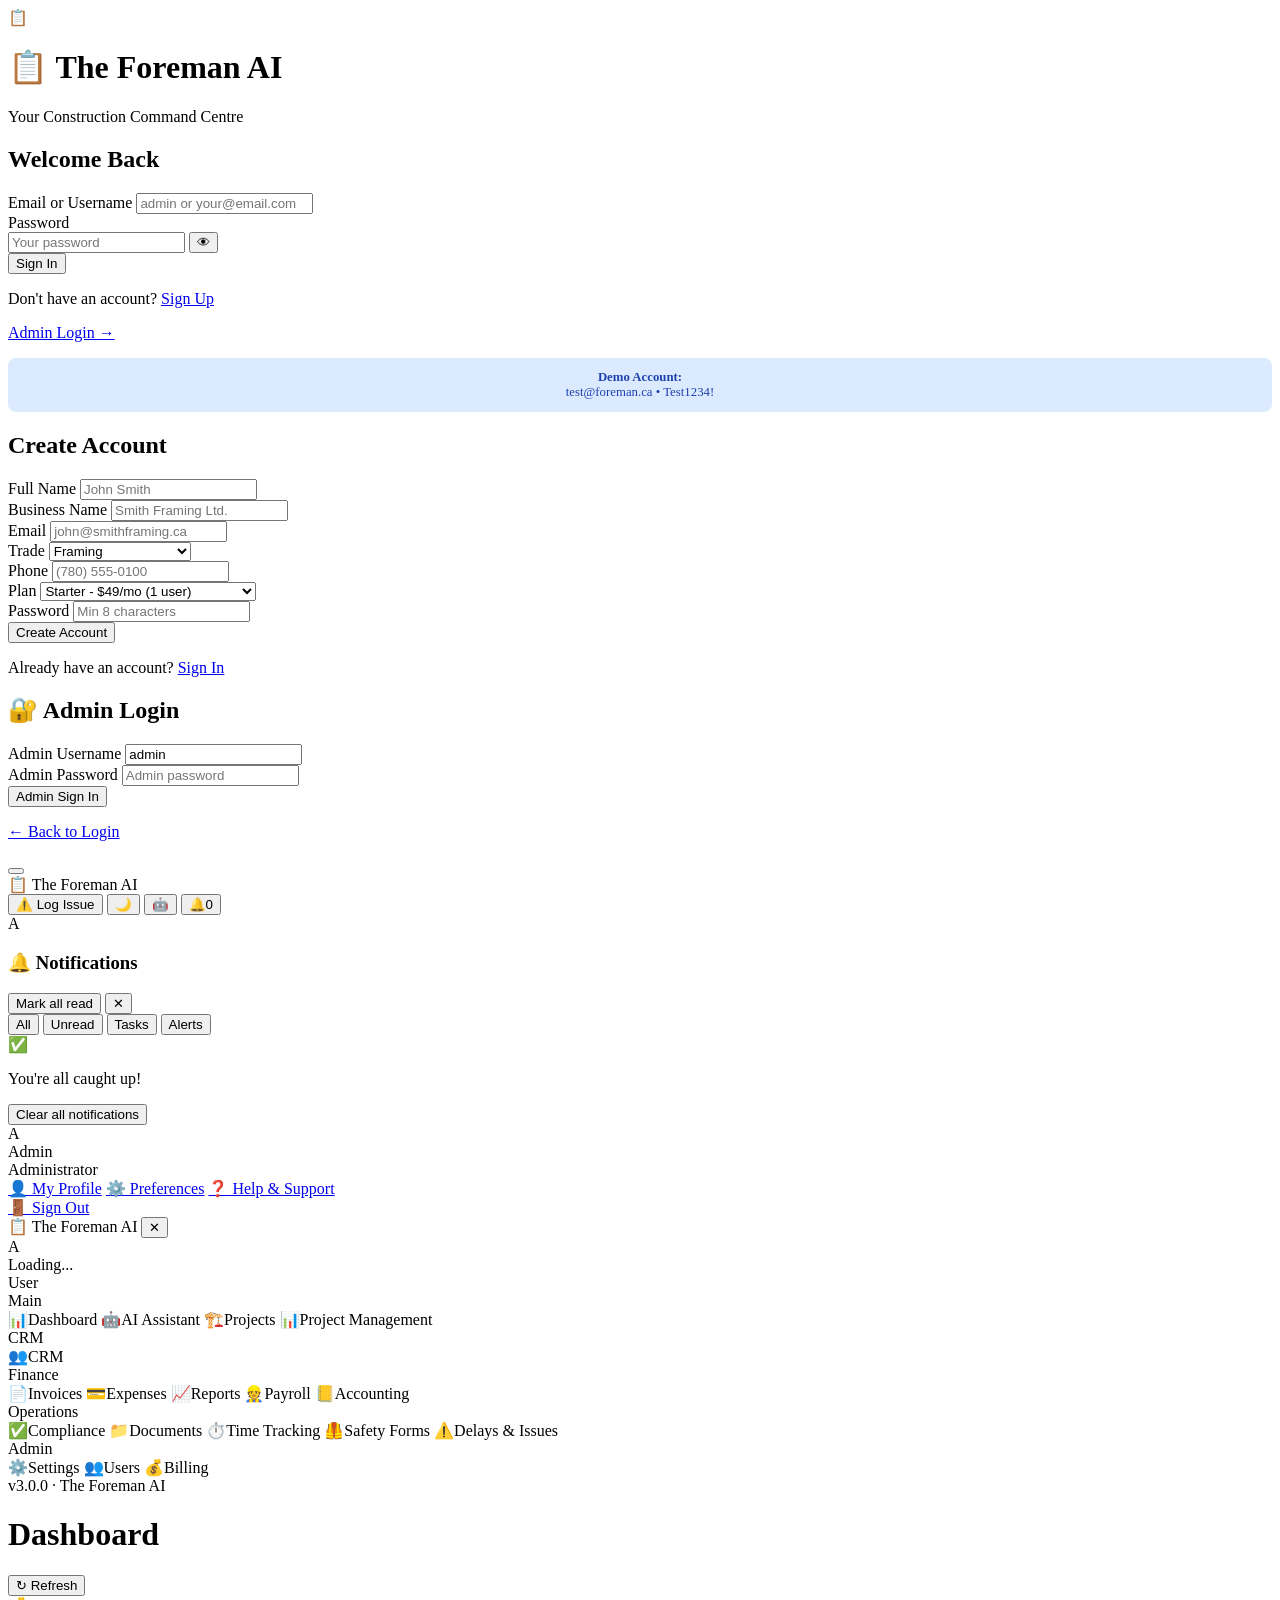
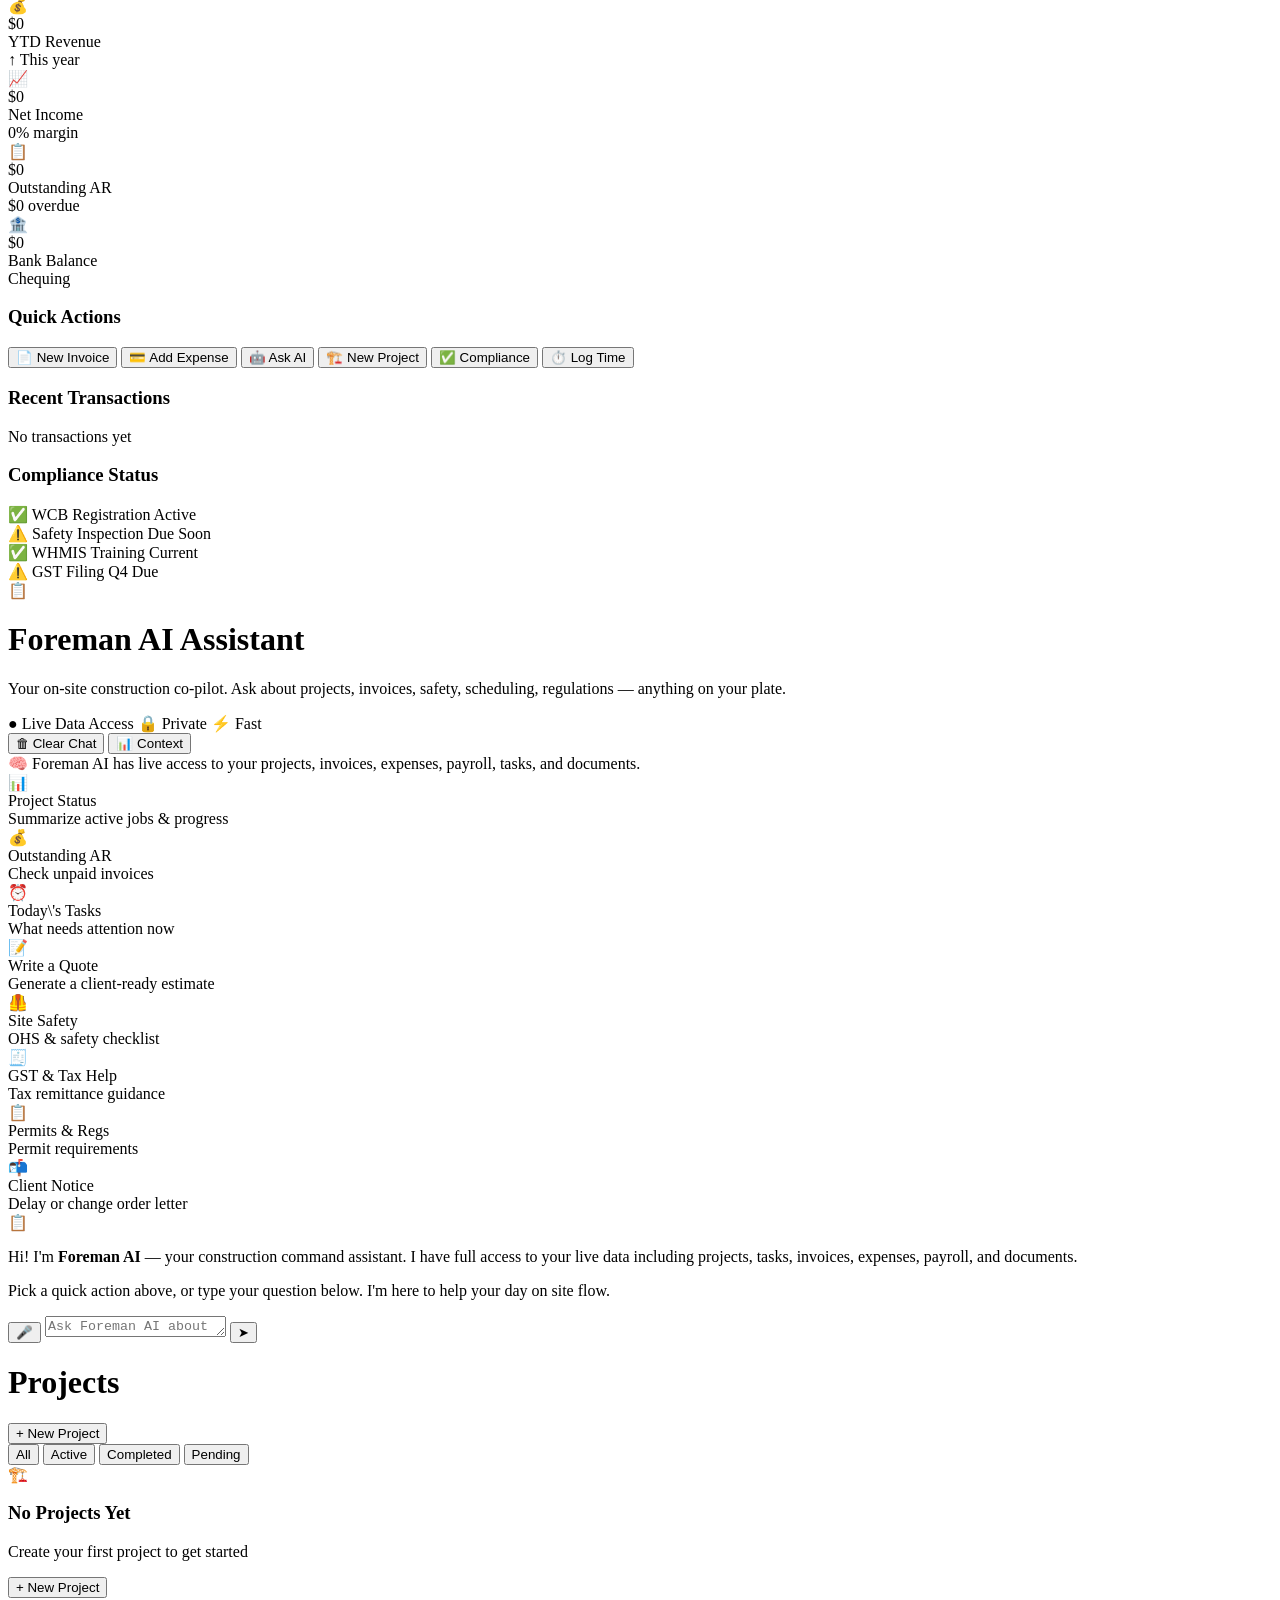
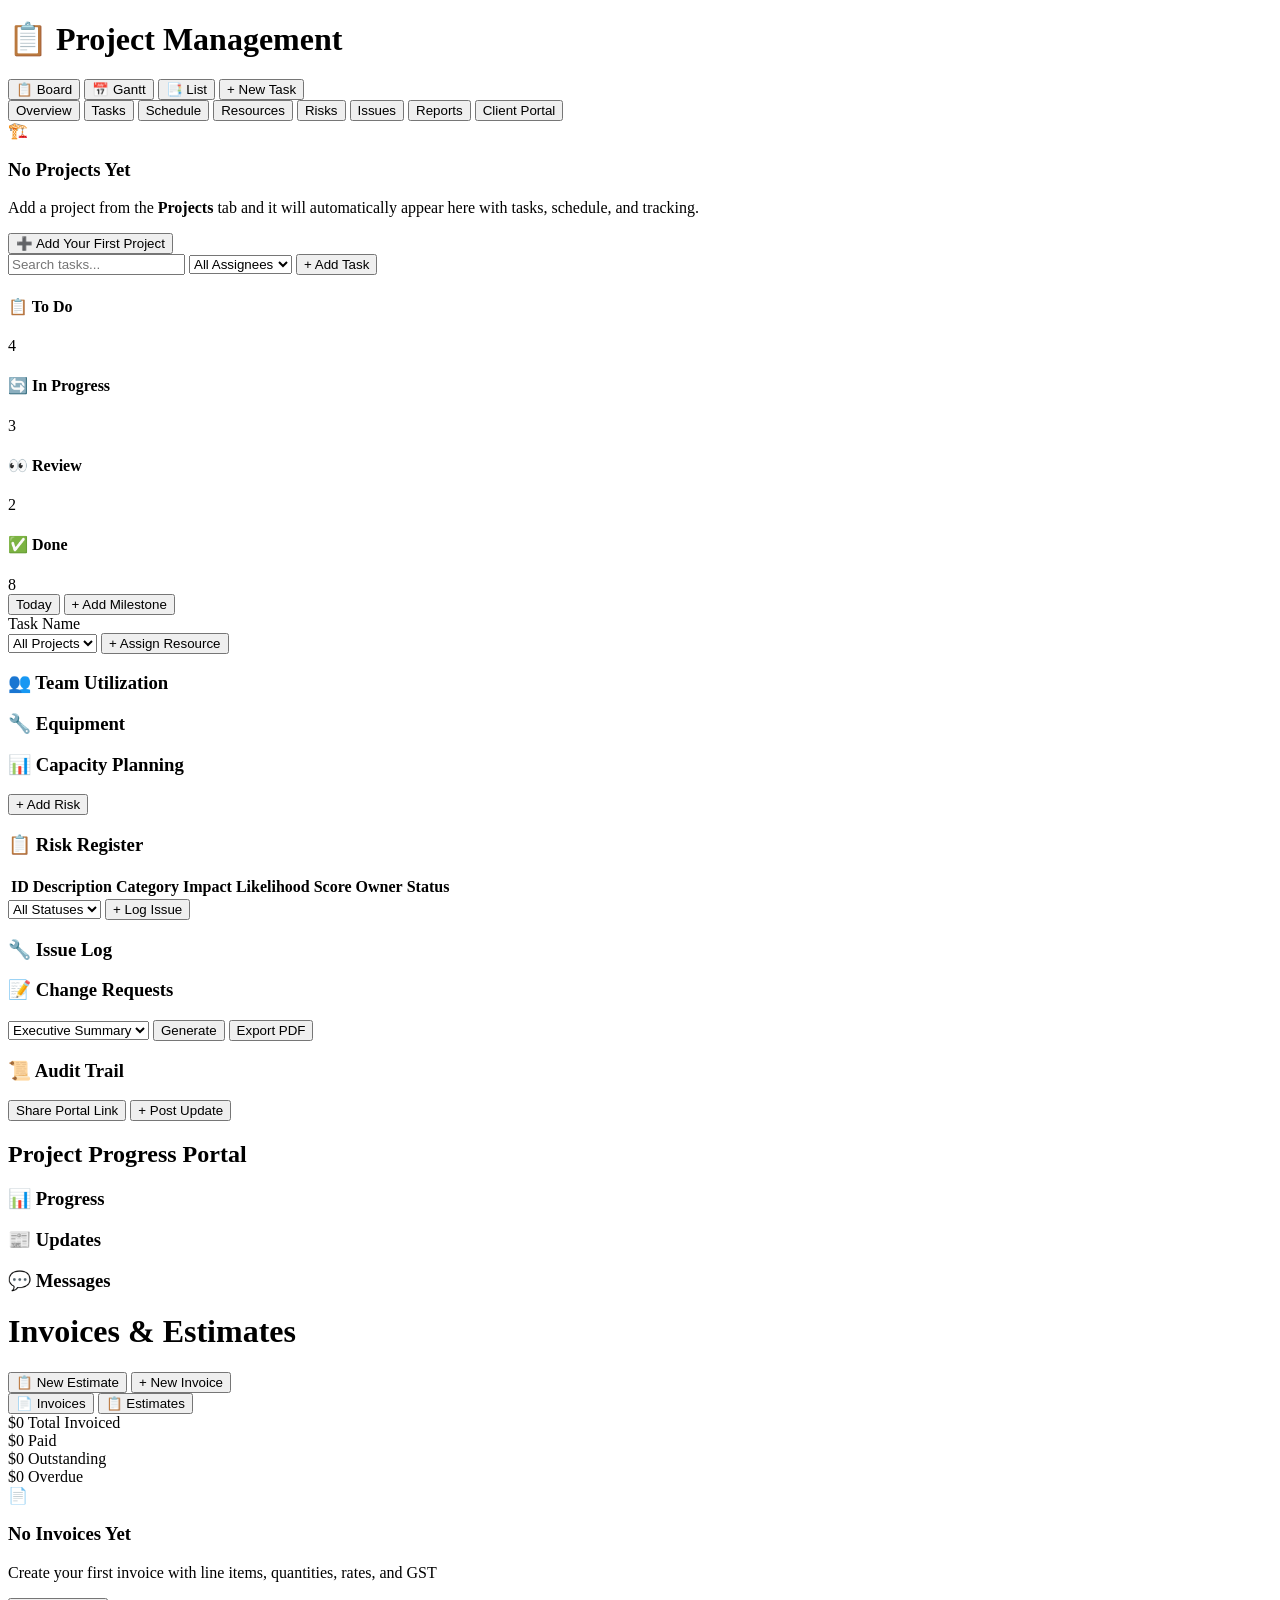
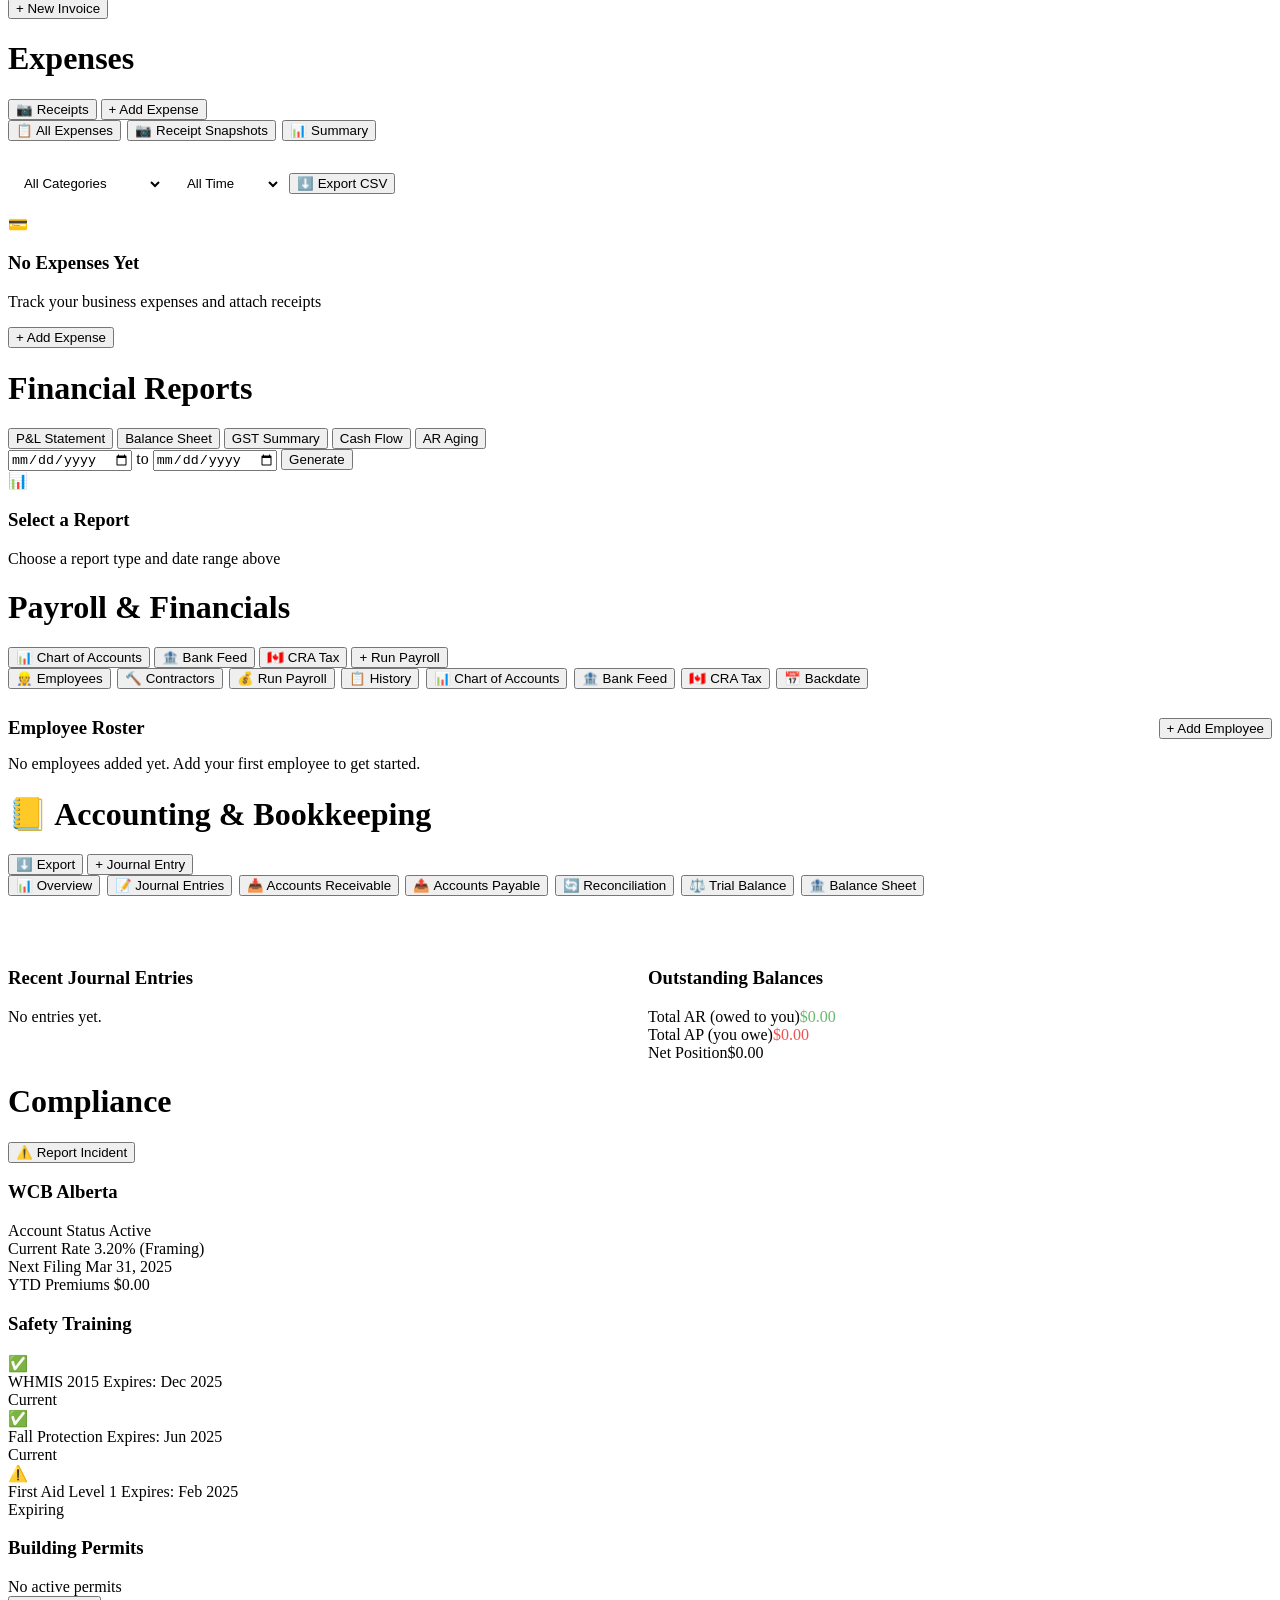
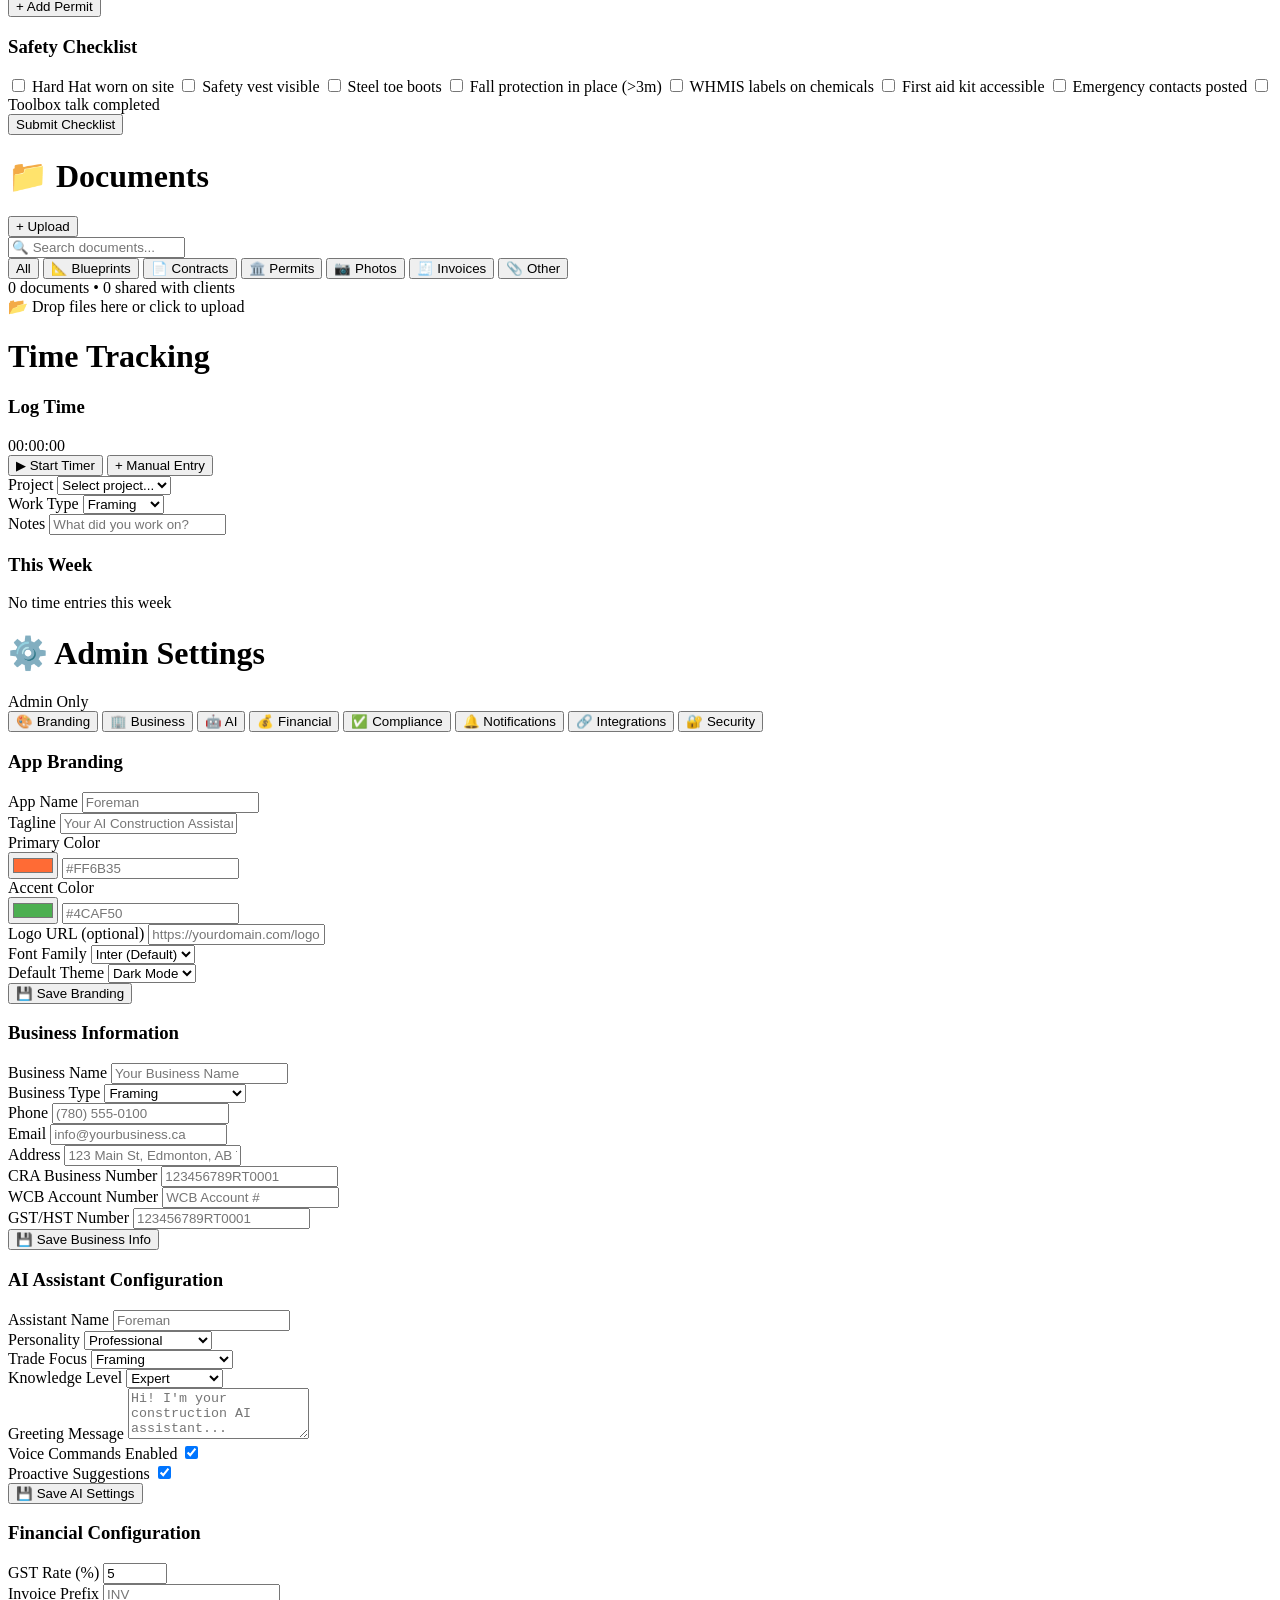
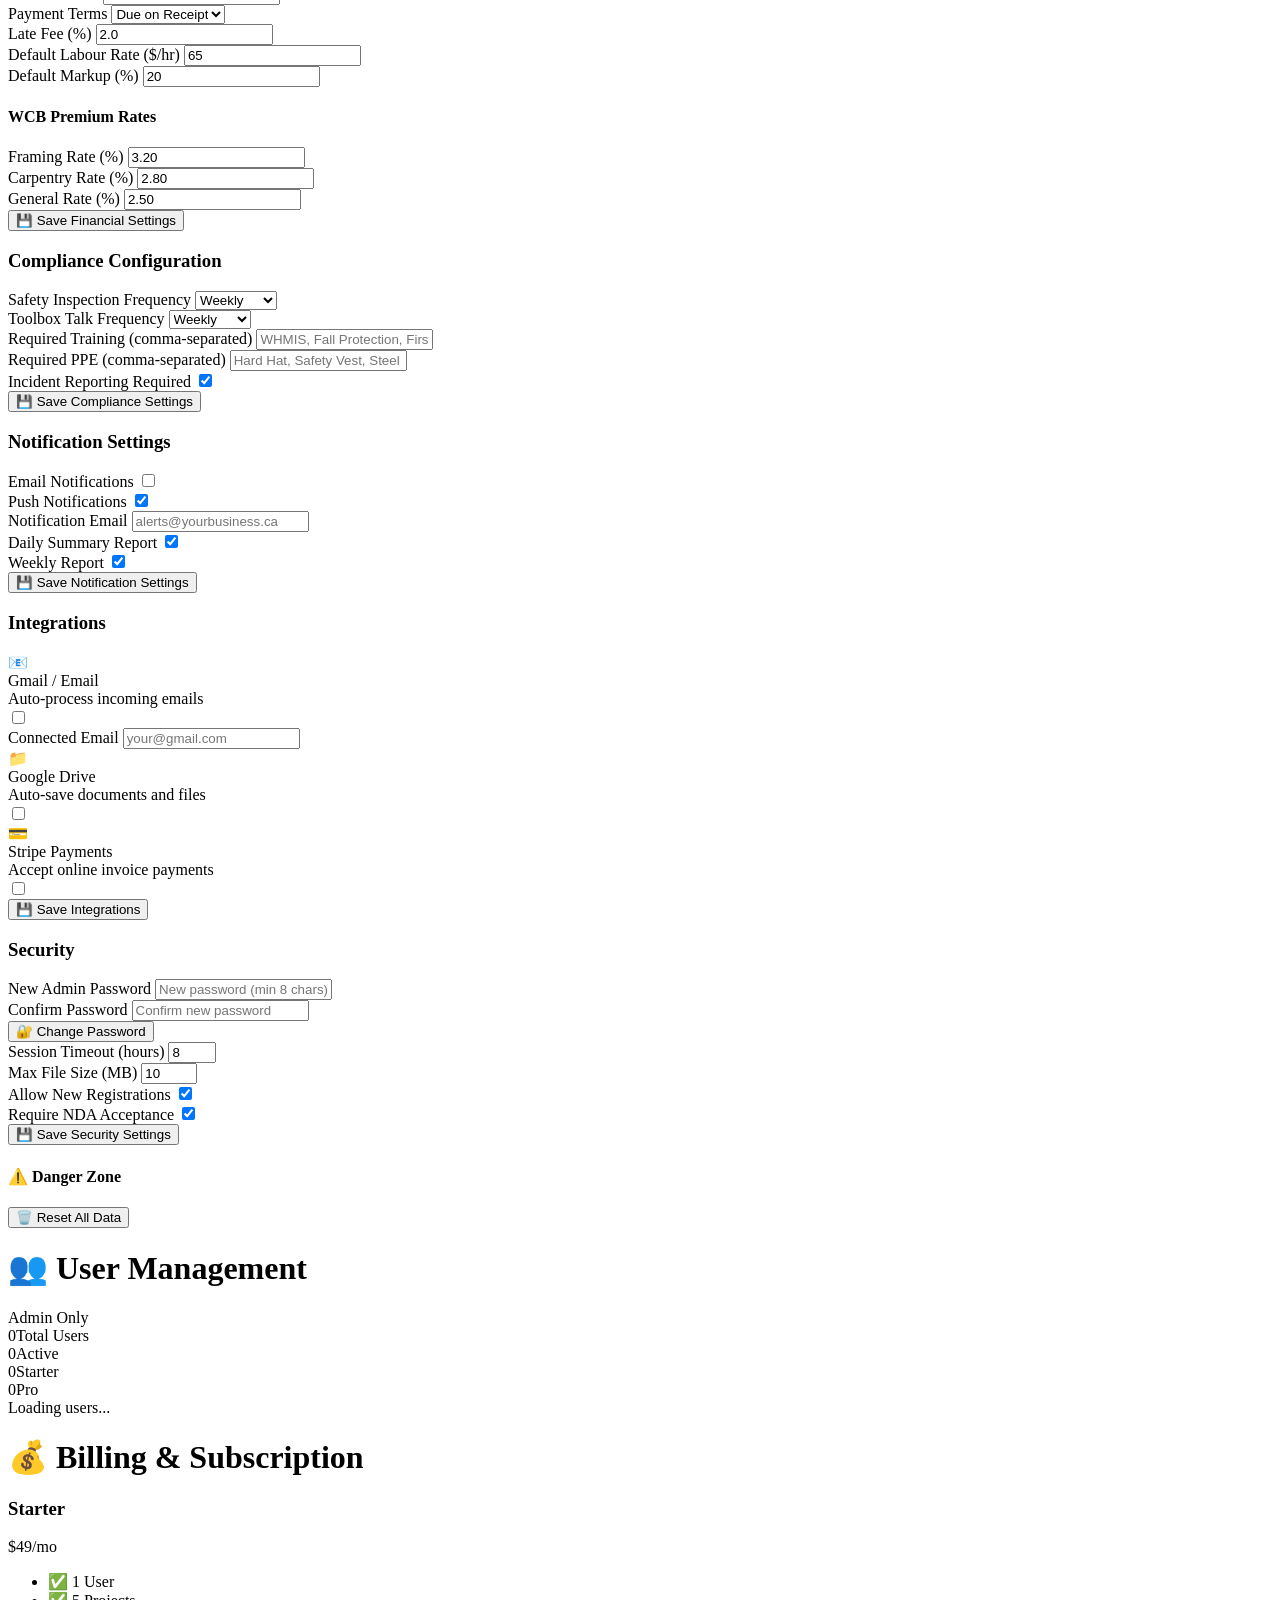
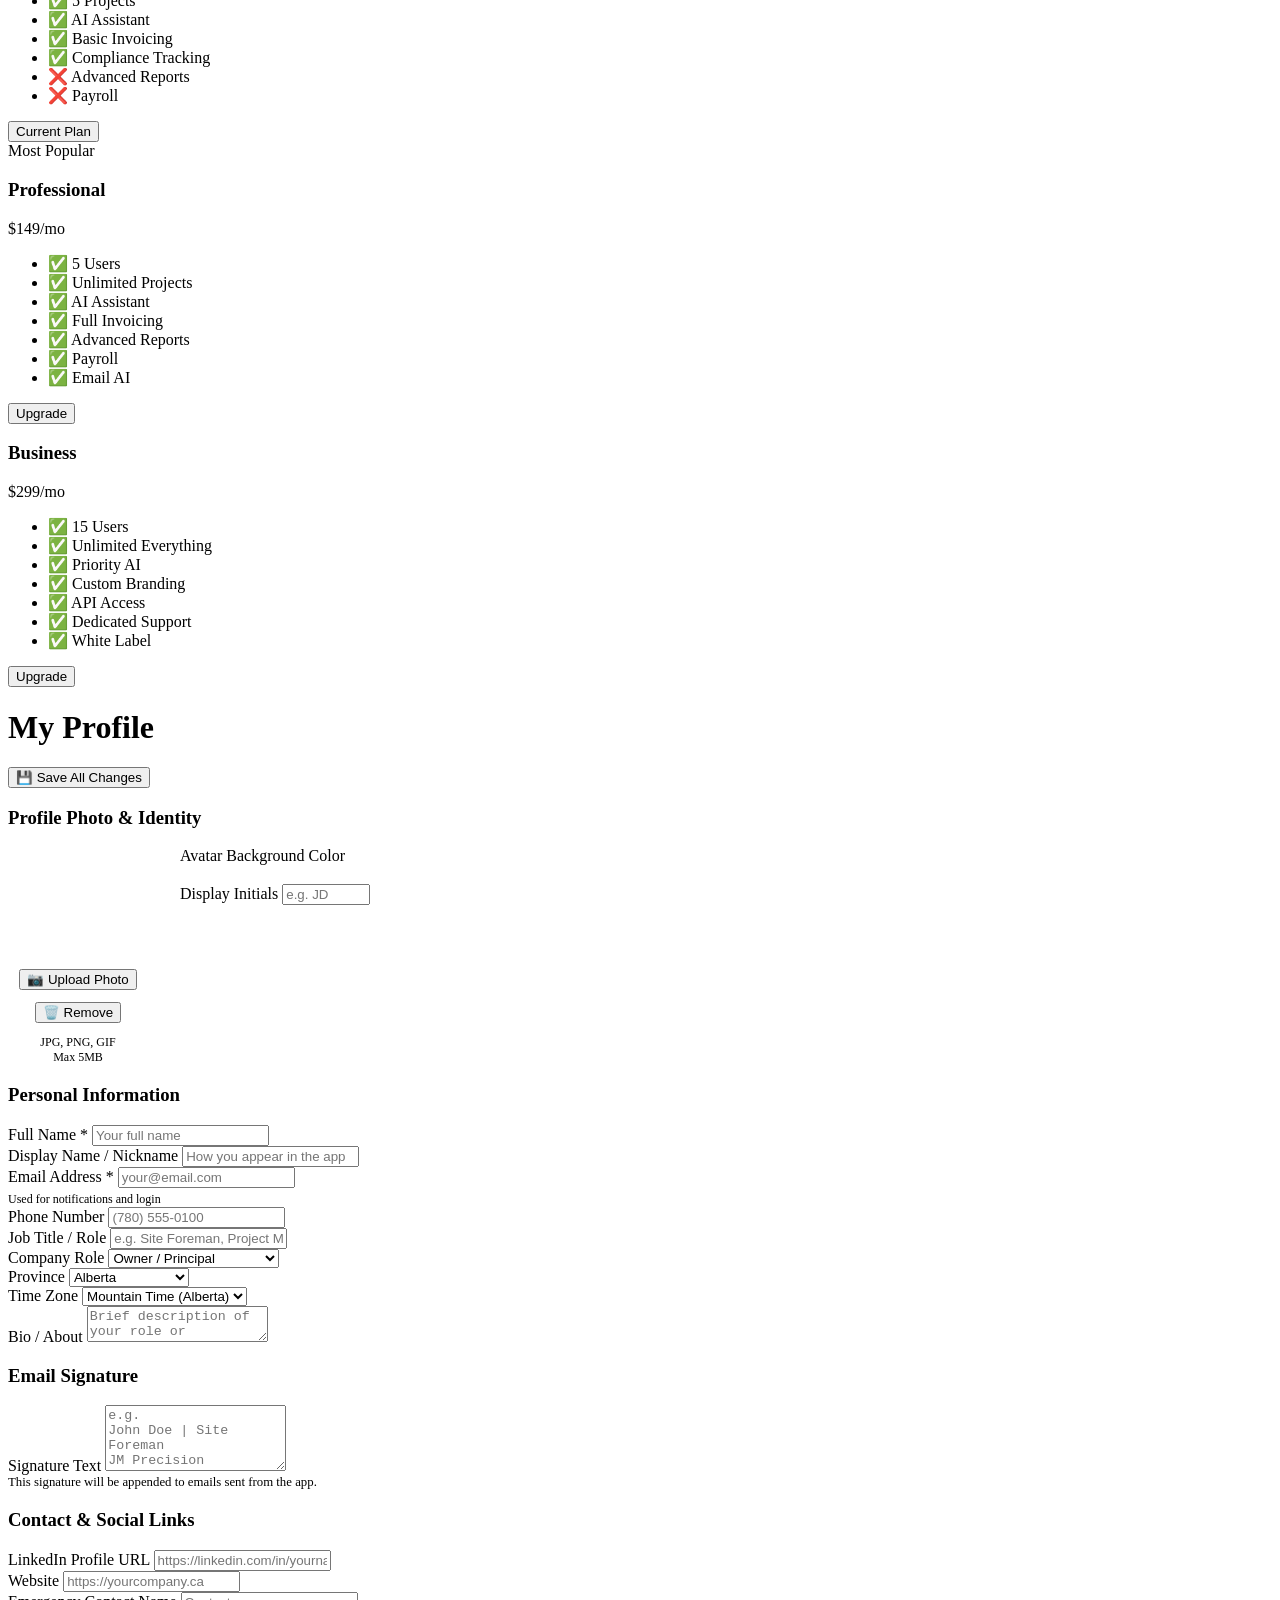
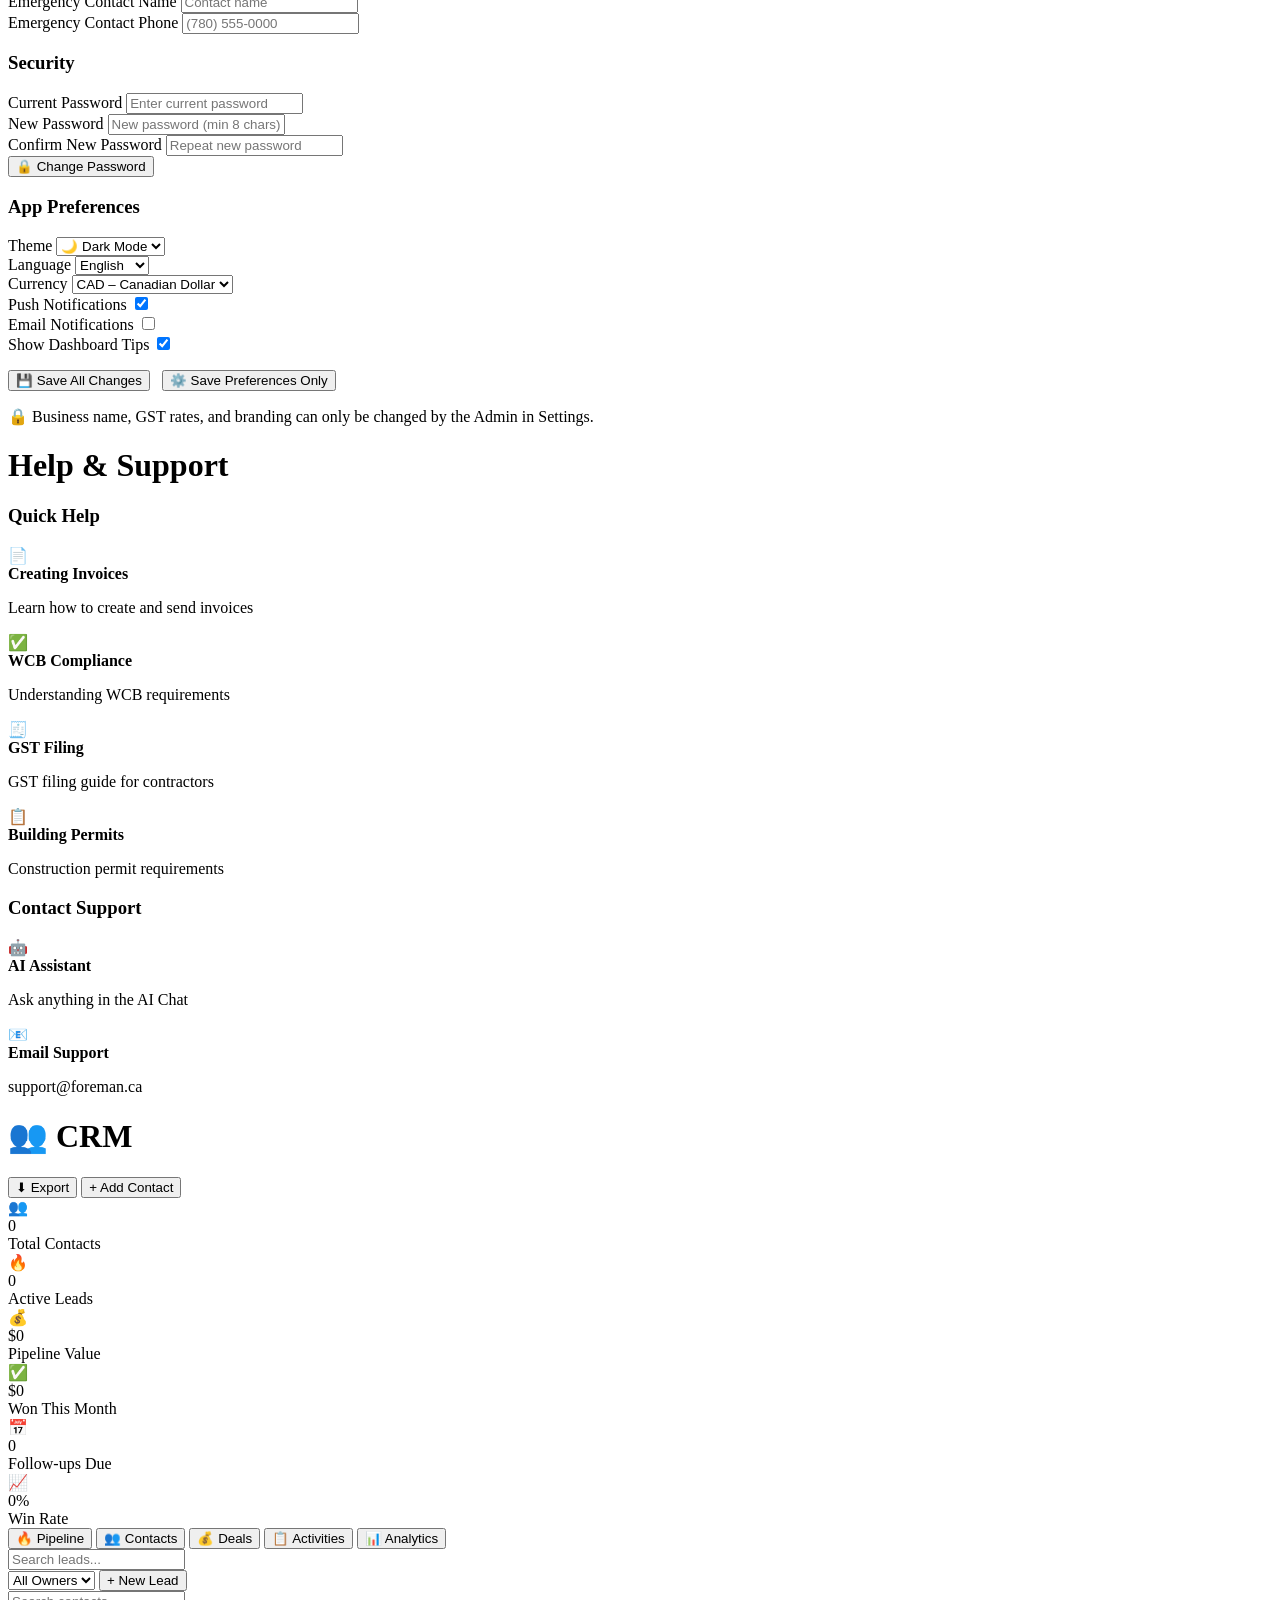
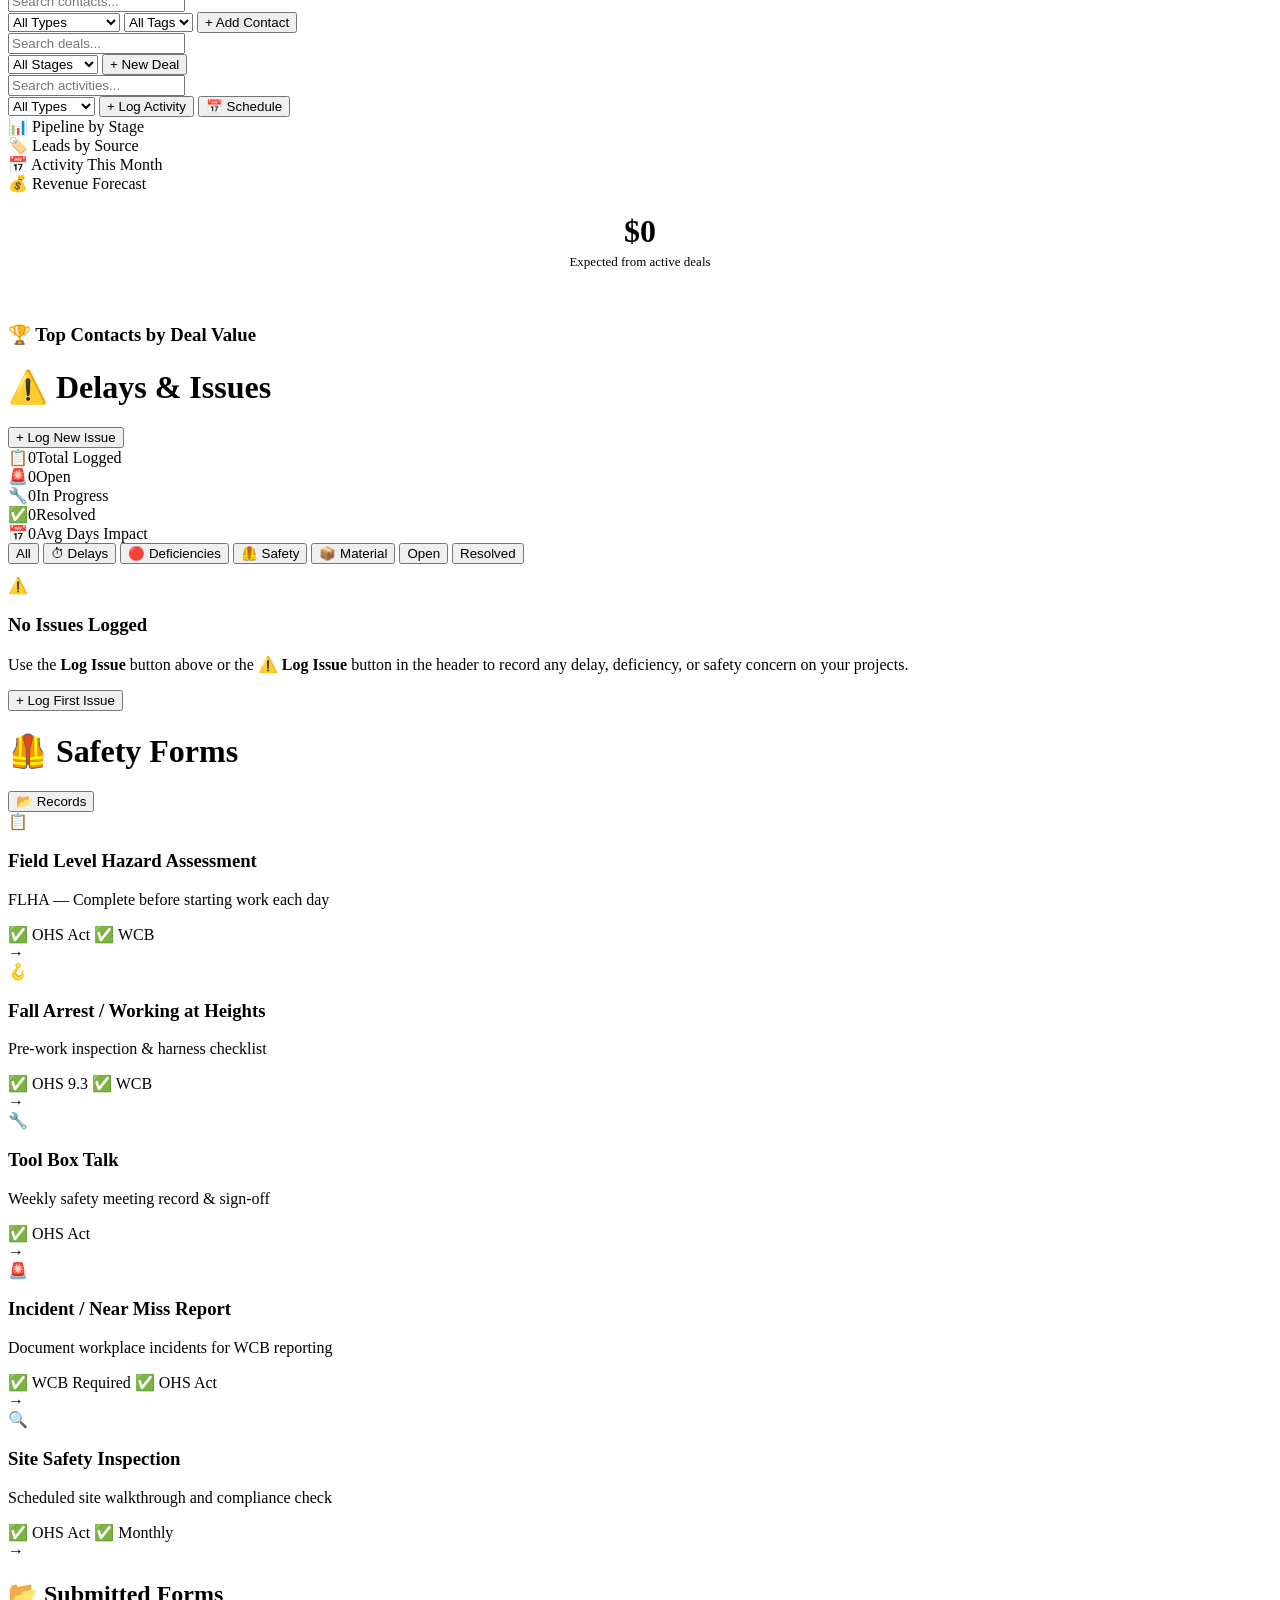
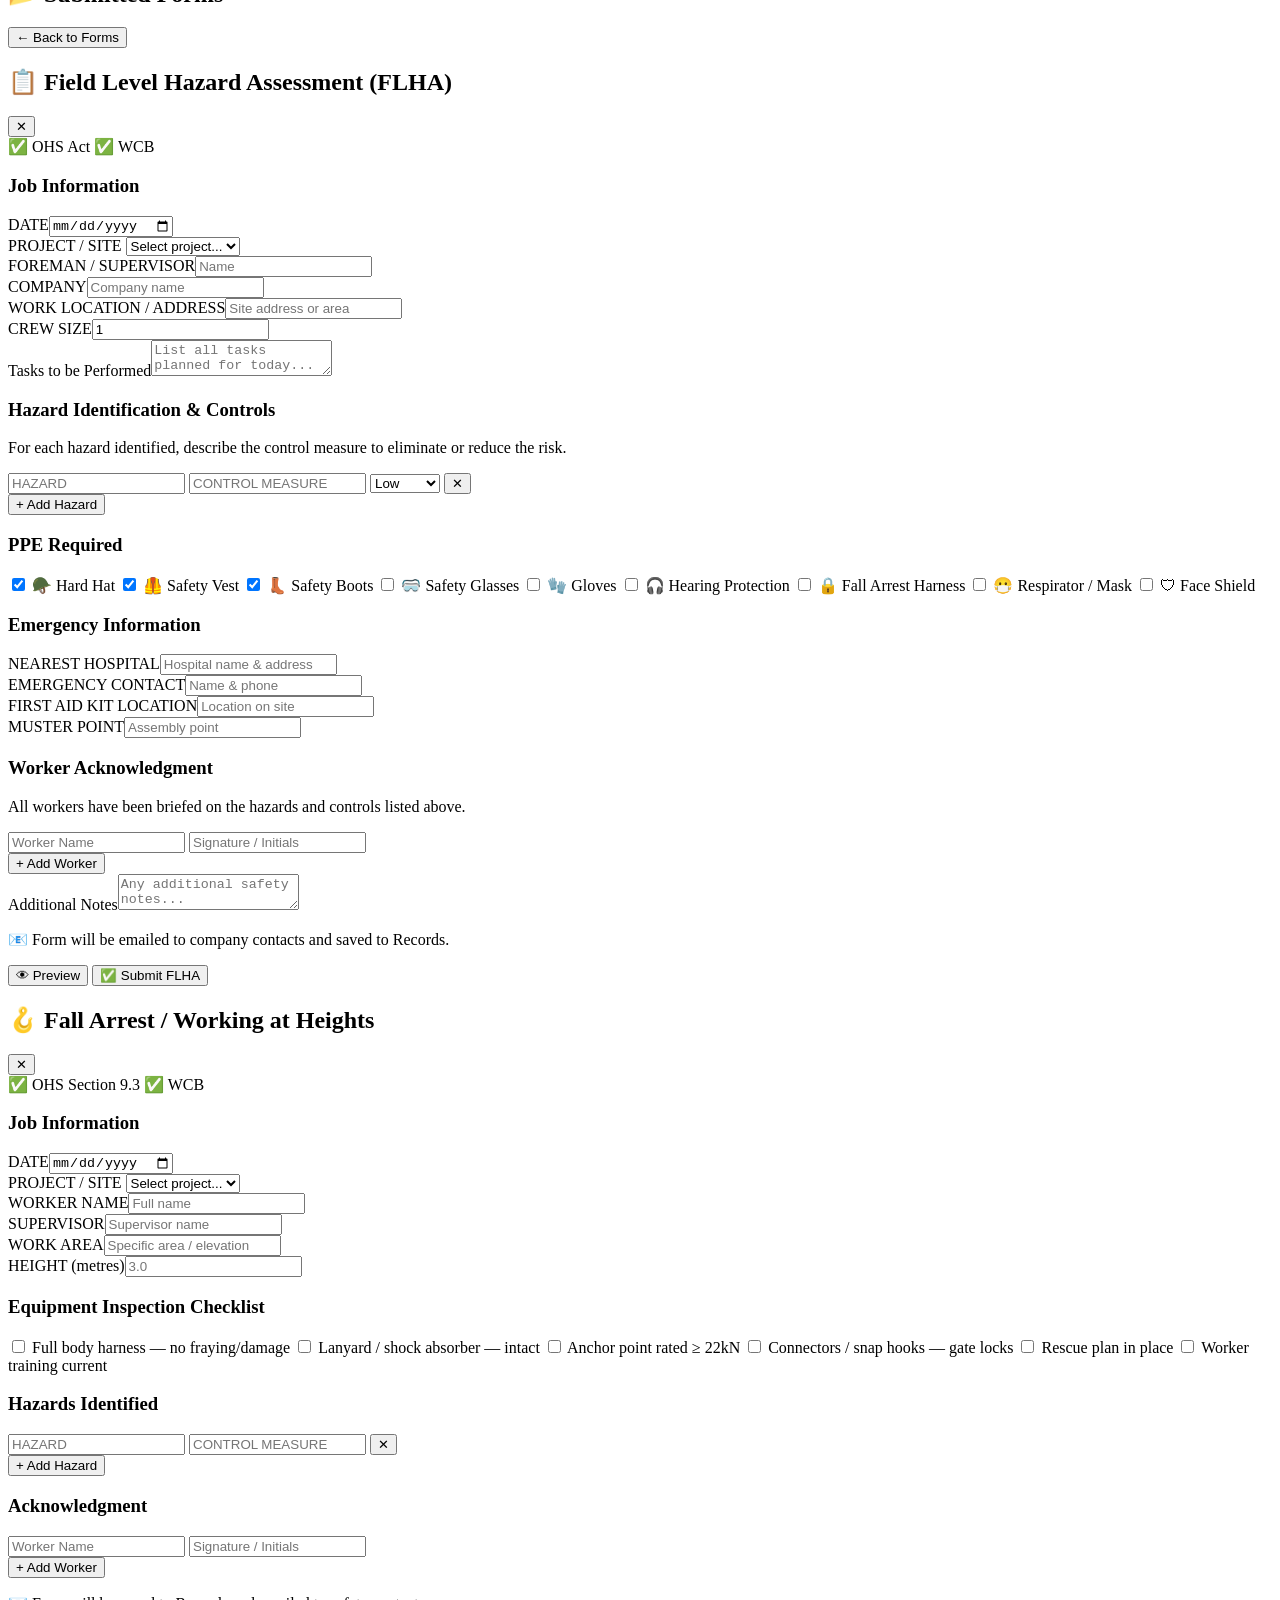
==== commit c43fa4dc: "v3.0: Full CRM + HR (Pay Stubs/TD1/T4) + Invoice Preview + Theme Toggle + Bug Fixes CRM Module: - Co" ====
--- a/web/app.html
+++ b/web/app.html
@@ -144,6 +144,7 @@
       <button class="delay-btn" onclick="openDelayModal()" title="Log Delay or Deficiency" id="global-delay-btn">
         ⚠️ <span class="delay-btn-text">Log Issue</span>
       </button>
+      <button class="theme-toggle-btn" onclick="toggleTheme()" id="theme-toggle-btn" title="Toggle Dark/Light Mode">🌙</button>
       <button class="header-btn" onclick="toggleAIPanel()" title="AI Assistant">🤖</button>
       <button class="header-btn notification-btn" onclick="showNotifications()" title="Notifications">
         🔔<span class="notif-badge hidden" id="notif-count">0</span>
@@ -228,6 +229,13 @@
         </a>
         <a class="nav-item" data-page="pm-dashboard" onclick="navigateTo('pm-dashboard')">
           <span class="nav-icon">📊</span><span>Project Management</span>
+        </a>
+      </div>
+
+      <div class="nav-section">
+        <div class="nav-label">CRM</div>
+        <a class="nav-item" data-page="crm" onclick="navigateTo('crm')">
+          <span class="nav-icon">👥</span><span>CRM</span>
         </a>
       </div>
 
@@ -284,7 +292,7 @@
       </div>
 
       <div class="sidebar-footer">
-        <div class="app-version">v2.8.0 · The Foreman AI</div>
+        <div class="app-version">v3.0.0 · The Foreman AI</div>
       </div>
     </div>
   </nav>
@@ -2432,6 +2440,180 @@
 
 
 
+
+    <!-- ═══════════════════════════════════════════════════════════════
+         CRM PAGE — Contacts · Pipeline · Deals · Activities · Analytics
+    ═══════════════════════════════════════════════════════════════ -->
+    <div id="page-crm" class="page">
+      <div class="page-header">
+        <h1 class="page-title">👥 CRM</h1>
+        <div class="page-actions">
+          <button class="btn-secondary" onclick="exportCRMData()">⬇ Export</button>
+          <button class="btn-primary" onclick="openAddContactModal()">+ Add Contact</button>
+        </div>
+      </div>
+
+      <!-- CRM KPI Strip -->
+      <div class="crm-kpi-grid" id="crm-kpi-grid">
+        <div class="crm-kpi">
+          <div class="crm-kpi-icon">👥</div>
+          <div class="crm-kpi-value" id="crm-kpi-contacts">0</div>
+          <div class="crm-kpi-label">Total Contacts</div>
+        </div>
+        <div class="crm-kpi">
+          <div class="crm-kpi-icon">🔥</div>
+          <div class="crm-kpi-value" id="crm-kpi-leads">0</div>
+          <div class="crm-kpi-label">Active Leads</div>
+        </div>
+        <div class="crm-kpi">
+          <div class="crm-kpi-icon">💰</div>
+          <div class="crm-kpi-value" id="crm-kpi-pipeline">$0</div>
+          <div class="crm-kpi-label">Pipeline Value</div>
+        </div>
+        <div class="crm-kpi">
+          <div class="crm-kpi-icon">✅</div>
+          <div class="crm-kpi-value" id="crm-kpi-won">$0</div>
+          <div class="crm-kpi-label">Won This Month</div>
+        </div>
+        <div class="crm-kpi">
+          <div class="crm-kpi-icon">📅</div>
+          <div class="crm-kpi-value" id="crm-kpi-followups">0</div>
+          <div class="crm-kpi-label">Follow-ups Due</div>
+        </div>
+        <div class="crm-kpi">
+          <div class="crm-kpi-icon">📈</div>
+          <div class="crm-kpi-value" id="crm-kpi-conversion">0%</div>
+          <div class="crm-kpi-label">Win Rate</div>
+        </div>
+      </div>
+
+      <!-- CRM Tab Bar -->
+      <div class="crm-tabs">
+        <button class="crm-tab active" id="crm-tab-pipeline" onclick="showCRMTab('pipeline')">🔥 Pipeline</button>
+        <button class="crm-tab" id="crm-tab-contacts" onclick="showCRMTab('contacts')">👥 Contacts</button>
+        <button class="crm-tab" id="crm-tab-deals" onclick="showCRMTab('deals')">💰 Deals</button>
+        <button class="crm-tab" id="crm-tab-activities" onclick="showCRMTab('activities')">📋 Activities</button>
+        <button class="crm-tab" id="crm-tab-analytics" onclick="showCRMTab('analytics')">📊 Analytics</button>
+      </div>
+
+      <!-- ── PIPELINE TAB ───────────────────────────────────────────────── -->
+      <div class="crm-panel active" id="crm-panel-pipeline">
+        <div class="crm-toolbar">
+          <div class="crm-search-wrap">
+            <input type="text" class="crm-search" id="pipeline-search" placeholder="Search leads..." oninput="filterPipeline()">
+          </div>
+          <select class="crm-filter-select" id="pipeline-filter-owner" onchange="filterPipeline()">
+            <option value="">All Owners</option>
+          </select>
+          <button class="btn-primary" onclick="openAddLeadModal()">+ New Lead</button>
+        </div>
+        <div class="pipeline-container" id="pipeline-board">
+          <!-- Rendered by JS -->
+        </div>
+      </div>
+
+      <!-- ── CONTACTS TAB ──────────────────────────────────────────────── -->
+      <div class="crm-panel" id="crm-panel-contacts">
+        <div class="crm-toolbar">
+          <div class="crm-search-wrap">
+            <input type="text" class="crm-search" id="contacts-search" placeholder="Search contacts..." oninput="filterContacts()">
+          </div>
+          <select class="crm-filter-select" id="contacts-filter-type" onchange="filterContacts()">
+            <option value="">All Types</option>
+            <option value="customer">Customers</option>
+            <option value="lead">Leads</option>
+            <option value="vendor">Vendors</option>
+            <option value="subcontractor">Subcontractors</option>
+          </select>
+          <select class="crm-filter-select" id="contacts-filter-tag" onchange="filterContacts()">
+            <option value="">All Tags</option>
+            <option value="hot">Hot</option>
+            <option value="warm">Warm</option>
+            <option value="cold">Cold</option>
+          </select>
+          <button class="btn-primary" onclick="openAddContactModal()">+ Add Contact</button>
+        </div>
+        <div class="contact-grid" id="contacts-grid">
+          <!-- Rendered by JS -->
+        </div>
+      </div>
+
+      <!-- ── DEALS TAB ─────────────────────────────────────────────────── -->
+      <div class="crm-panel" id="crm-panel-deals">
+        <div class="crm-toolbar">
+          <div class="crm-search-wrap">
+            <input type="text" class="crm-search" id="deals-search" placeholder="Search deals..." oninput="filterDeals()">
+          </div>
+          <select class="crm-filter-select" id="deals-filter-stage" onchange="filterDeals()">
+            <option value="">All Stages</option>
+            <option value="prospect">Prospect</option>
+            <option value="quote">Quote Sent</option>
+            <option value="negotiation">Negotiation</option>
+            <option value="won">Won</option>
+            <option value="lost">Lost</option>
+          </select>
+          <button class="btn-primary" onclick="openAddDealModal()">+ New Deal</button>
+        </div>
+        <div id="deals-list">
+          <!-- Rendered by JS -->
+        </div>
+      </div>
+
+      <!-- ── ACTIVITIES TAB ────────────────────────────────────────────── -->
+      <div class="crm-panel" id="crm-panel-activities">
+        <div class="crm-toolbar">
+          <div class="crm-search-wrap">
+            <input type="text" class="crm-search" id="activities-search" placeholder="Search activities..." oninput="filterActivities()">
+          </div>
+          <select class="crm-filter-select" id="activities-filter-type" onchange="filterActivities()">
+            <option value="">All Types</option>
+            <option value="call">Calls</option>
+            <option value="email">Emails</option>
+            <option value="meeting">Meetings</option>
+            <option value="note">Notes</option>
+            <option value="quote">Quotes</option>
+            <option value="followup">Follow-ups</option>
+          </select>
+          <button class="btn-primary" onclick="openLogActivityModal()">+ Log Activity</button>
+          <button class="btn-secondary" onclick="openScheduleFollowupModal()">📅 Schedule</button>
+        </div>
+        <div class="activity-feed" id="activities-feed">
+          <!-- Rendered by JS -->
+        </div>
+      </div>
+
+      <!-- ── ANALYTICS TAB ──────────────────────────────────────────────── -->
+      <div class="crm-panel" id="crm-panel-analytics">
+        <div class="crm-chart-grid">
+          <div class="crm-chart-card">
+            <div class="crm-chart-title">📊 Pipeline by Stage</div>
+            <div class="crm-bar-chart" id="crm-chart-pipeline"></div>
+          </div>
+          <div class="crm-chart-card">
+            <div class="crm-chart-title">🏷️ Leads by Source</div>
+            <div class="crm-bar-chart" id="crm-chart-sources"></div>
+          </div>
+          <div class="crm-chart-card">
+            <div class="crm-chart-title">📅 Activity This Month</div>
+            <div class="crm-bar-chart" id="crm-chart-activity"></div>
+          </div>
+          <div class="crm-chart-card">
+            <div class="crm-chart-title">💰 Revenue Forecast</div>
+            <div id="crm-chart-forecast">
+              <div style="text-align:center;padding:20px">
+                <div style="font-size:32px;font-weight:800;color:var(--accent)" id="crm-forecast-value">$0</div>
+                <div style="font-size:13px;color:var(--text-muted);margin-top:4px">Expected from active deals</div>
+                <div style="margin-top:16px" id="crm-forecast-breakdown"></div>
+              </div>
+            </div>
+          </div>
+        </div>
+        <div class="section-card" style="margin-top:16px">
+          <h3 class="section-title">🏆 Top Contacts by Deal Value</h3>
+          <div id="crm-top-contacts"></div>
+        </div>
+      </div>
+    </div>
 
     <!-- ══════════════════════════════════════════════════════════
          DELAYS & DEFICIENCIES PAGE
@@ -3988,6 +4170,10 @@
       <span class="bn-icon">🏗️</span>
       <span class="bn-label">Projects</span>
     </a>
+    <a class="bn-item" data-page="crm" onclick="navigateTo('crm')">
+      <span class="bn-icon">👥</span>
+      <span>CRM</span>
+    </a>
     <a class="bn-item" data-page="safety-forms" onclick="navigateTo('safety-forms')">
       <span class="bn-icon">🦺</span>
       <span class="bn-label">Safety</span>
@@ -4668,5 +4854,538 @@
   </div>
 </div>
 
+
+
+<!-- Edit Time Entry Modal -->
+<div id="edit-time-entry-modal" class="modal-overlay hidden">
+  <div class="modal" style="max-width:400px;width:95vw">
+    <div class="modal-header">
+      <h3>Edit Time Entry</h3>
+      <span class="close-modal" onclick="closeModal('edit-time-entry-modal')">&times;</span>
+    </div>
+    <div class="modal-body">
+      <input type="hidden" id="edit-time-id">
+      <div class="form-group">
+        <label>Date</label>
+        <input type="date" id="edit-time-date">
+      </div>
+      <div class="form-row">
+        <div class="form-group">
+          <label>Hours</label>
+          <input type="number" id="edit-time-hours" min="0" max="24" value="0">
+        </div>
+        <div class="form-group">
+          <label>Minutes</label>
+          <input type="number" id="edit-time-minutes" min="0" max="59" value="0">
+        </div>
+      </div>
+      <div class="form-group">
+        <label>Project</label>
+        <select id="edit-time-project">
+          <option value="">No Project</option>
+        </select>
+      </div>
+      <div class="form-group">
+        <label>Work Type</label>
+        <select id="edit-time-type">
+          <option value="framing">Framing</option>
+          <option value="carpentry">Carpentry</option>
+          <option value="cleanup">Cleanup</option>
+          <option value="travel">Travel</option>
+          <option value="other">Other</option>
+        </select>
+      </div>
+      <div class="form-group">
+        <label>Notes</label>
+        <input type="text" id="edit-time-notes" placeholder="What did you work on?">
+      </div>
+    </div>
+    <div class="modal-footer">
+      <button class="btn btn-secondary" onclick="closeModal('edit-time-entry-modal')">Cancel</button>
+      <button class="btn btn-primary" onclick="saveEditedTimeEntry()">Save Changes</button>
+    </div>
+  </div>
+</div>
+
+
+<!-- ═══════════════════════════════════════════════════════════════════════
+     CRM MODALS
+═══════════════════════════════════════════════════════════════════════ -->
+
+<!-- Add/Edit Contact Modal -->
+<div id="crm-contact-modal" class="modal-overlay hidden">
+  <div class="modal" style="max-width:600px;width:95vw">
+    <div class="modal-header">
+      <h3 id="crm-contact-modal-title">👤 Add Contact</h3>
+      <span class="close-modal" onclick="closeModal('crm-contact-modal')">&times;</span>
+    </div>
+    <div class="modal-body">
+      <input type="hidden" id="crm-contact-id">
+      <div class="form-grid">
+        <div class="form-group">
+          <label>First Name *</label>
+          <input type="text" id="crm-contact-firstname" placeholder="John">
+        </div>
+        <div class="form-group">
+          <label>Last Name *</label>
+          <input type="text" id="crm-contact-lastname" placeholder="Smith">
+        </div>
+        <div class="form-group">
+          <label>Company / Business</label>
+          <input type="text" id="crm-contact-company" placeholder="ABC Construction Ltd.">
+        </div>
+        <div class="form-group">
+          <label>Contact Type</label>
+          <select id="crm-contact-type">
+            <option value="lead">Lead</option>
+            <option value="customer">Customer</option>
+            <option value="vendor">Vendor</option>
+            <option value="subcontractor">Subcontractor</option>
+            <option value="other">Other</option>
+          </select>
+        </div>
+        <div class="form-group">
+          <label>Email</label>
+          <input type="email" id="crm-contact-email" placeholder="john@example.com">
+        </div>
+        <div class="form-group">
+          <label>Phone</label>
+          <input type="tel" id="crm-contact-phone" placeholder="+1 (403) 555-0100">
+        </div>
+        <div class="form-group">
+          <label>City / Province</label>
+          <input type="text" id="crm-contact-location" placeholder="Calgary, AB">
+        </div>
+        <div class="form-group">
+          <label>Lead Temperature</label>
+          <select id="crm-contact-temp">
+            <option value="warm">Warm</option>
+            <option value="hot">Hot 🔥</option>
+            <option value="cold">Cold</option>
+          </select>
+        </div>
+        <div class="form-group">
+          <label>Source</label>
+          <select id="crm-contact-source">
+            <option value="referral">Referral</option>
+            <option value="website">Website</option>
+            <option value="social">Social Media</option>
+            <option value="kijiji">Kijiji</option>
+            <option value="facebook">Facebook</option>
+            <option value="google">Google</option>
+            <option value="cold_call">Cold Call</option>
+            <option value="repeat">Repeat Client</option>
+            <option value="other">Other</option>
+          </select>
+        </div>
+        <div class="form-group">
+          <label>Assigned To</label>
+          <input type="text" id="crm-contact-owner" placeholder="Your name">
+        </div>
+        <div class="form-group full-width">
+          <label>Address</label>
+          <input type="text" id="crm-contact-address" placeholder="123 Main St, Calgary, AB T2P 1J9">
+        </div>
+        <div class="form-group full-width">
+          <label>Notes</label>
+          <textarea id="crm-contact-notes" rows="3" placeholder="Any additional notes about this contact..."></textarea>
+        </div>
+      </div>
+    </div>
+    <div class="modal-footer">
+      <button class="btn btn-secondary" onclick="closeModal('crm-contact-modal')">Cancel</button>
+      <button class="btn btn-primary" onclick="saveCRMContact()">Save Contact</button>
+    </div>
+  </div>
+</div>
+
+<!-- Add/Edit Lead Modal -->
+<div id="crm-lead-modal" class="modal-overlay hidden">
+  <div class="modal" style="max-width:600px;width:95vw">
+    <div class="modal-header">
+      <h3 id="crm-lead-modal-title">🔥 Add Lead</h3>
+      <span class="close-modal" onclick="closeModal('crm-lead-modal')">&times;</span>
+    </div>
+    <div class="modal-body">
+      <input type="hidden" id="crm-lead-id">
+      <div class="form-grid">
+        <div class="form-group">
+          <label>Lead Title *</label>
+          <input type="text" id="crm-lead-title" placeholder="e.g. Kitchen Renovation - Smith Residence">
+        </div>
+        <div class="form-group">
+          <label>Contact</label>
+          <select id="crm-lead-contact">
+            <option value="">— Select contact —</option>
+          </select>
+        </div>
+        <div class="form-group">
+          <label>Stage</label>
+          <select id="crm-lead-stage">
+            <option value="new">New</option>
+            <option value="contacted">Contacted</option>
+            <option value="qualified">Qualified</option>
+            <option value="quote_sent">Quote Sent</option>
+            <option value="negotiation">Negotiation</option>
+            <option value="won">Won ✅</option>
+            <option value="lost">Lost ❌</option>
+          </select>
+        </div>
+        <div class="form-group">
+          <label>Estimated Value ($)</label>
+          <input type="number" id="crm-lead-value" placeholder="0" min="0" step="100">
+        </div>
+        <div class="form-group">
+          <label>Priority</label>
+          <select id="crm-lead-priority">
+            <option value="medium">Medium</option>
+            <option value="high">High 🔥</option>
+            <option value="low">Low</option>
+          </select>
+        </div>
+        <div class="form-group">
+          <label>Expected Close Date</label>
+          <input type="date" id="crm-lead-close-date">
+        </div>
+        <div class="form-group">
+          <label>Project Type</label>
+          <select id="crm-lead-trade">
+            <option value="residential">Residential</option>
+            <option value="commercial">Commercial</option>
+            <option value="renovation">Renovation</option>
+            <option value="new_build">New Build</option>
+            <option value="framing">Framing</option>
+            <option value="electrical">Electrical</option>
+            <option value="plumbing">Plumbing</option>
+            <option value="roofing">Roofing</option>
+            <option value="other">Other</option>
+          </select>
+        </div>
+        <div class="form-group">
+          <label>Win Probability (%)</label>
+          <input type="number" id="crm-lead-probability" value="50" min="0" max="100">
+        </div>
+        <div class="form-group full-width">
+          <label>Address / Location</label>
+          <input type="text" id="crm-lead-address" placeholder="Job site address">
+        </div>
+        <div class="form-group full-width">
+          <label>Description</label>
+          <textarea id="crm-lead-description" rows="3" placeholder="Describe the scope of work..."></textarea>
+        </div>
+      </div>
+    </div>
+    <div class="modal-footer">
+      <button class="btn btn-secondary" onclick="closeModal('crm-lead-modal')">Cancel</button>
+      <button class="btn btn-primary" onclick="saveCRMLead()">Save Lead</button>
+    </div>
+  </div>
+</div>
+
+<!-- Add/Edit Deal Modal -->
+<div id="crm-deal-modal" class="modal-overlay hidden">
+  <div class="modal" style="max-width:600px;width:95vw">
+    <div class="modal-header">
+      <h3 id="crm-deal-modal-title">💰 Add Deal</h3>
+      <span class="close-modal" onclick="closeModal('crm-deal-modal')">&times;</span>
+    </div>
+    <div class="modal-body">
+      <input type="hidden" id="crm-deal-id">
+      <div class="form-grid">
+        <div class="form-group">
+          <label>Deal Name *</label>
+          <input type="text" id="crm-deal-name" placeholder="e.g. Office Renovation - Acme Corp">
+        </div>
+        <div class="form-group">
+          <label>Contact</label>
+          <select id="crm-deal-contact">
+            <option value="">— Select contact —</option>
+          </select>
+        </div>
+        <div class="form-group">
+          <label>Deal Value ($) *</label>
+          <input type="number" id="crm-deal-value" placeholder="0" min="0">
+        </div>
+        <div class="form-group">
+          <label>Stage</label>
+          <select id="crm-deal-stage">
+            <option value="prospect">Prospect</option>
+            <option value="quote">Quote Sent</option>
+            <option value="negotiation">Negotiation</option>
+            <option value="contract">Contract Signed</option>
+            <option value="won">Won ✅</option>
+            <option value="lost">Lost ❌</option>
+          </select>
+        </div>
+        <div class="form-group">
+          <label>Close Date</label>
+          <input type="date" id="crm-deal-close">
+        </div>
+        <div class="form-group">
+          <label>Win Probability (%)</label>
+          <input type="number" id="crm-deal-prob" value="50" min="0" max="100">
+        </div>
+        <div class="form-group">
+          <label>Related Project</label>
+          <select id="crm-deal-project">
+            <option value="">— None —</option>
+          </select>
+        </div>
+        <div class="form-group">
+          <label>Deal Type</label>
+          <select id="crm-deal-type">
+            <option value="new_business">New Business</option>
+            <option value="renewal">Renewal</option>
+            <option value="upsell">Upsell</option>
+            <option value="referral">Referral</option>
+          </select>
+        </div>
+        <div class="form-group full-width">
+          <label>Notes</label>
+          <textarea id="crm-deal-notes" rows="3" placeholder="Deal notes, terms, conditions..."></textarea>
+        </div>
+      </div>
+    </div>
+    <div class="modal-footer">
+      <button class="btn btn-secondary" onclick="closeModal('crm-deal-modal')">Cancel</button>
+      <button class="btn btn-primary" onclick="saveCRMDeal()">Save Deal</button>
+    </div>
+  </div>
+</div>
+
+<!-- Log Activity Modal -->
+<div id="crm-activity-modal" class="modal-overlay hidden">
+  <div class="modal" style="max-width:500px;width:95vw">
+    <div class="modal-header">
+      <h3>📋 Log Activity</h3>
+      <span class="close-modal" onclick="closeModal('crm-activity-modal')">&times;</span>
+    </div>
+    <div class="modal-body">
+      <div class="activity-type-grid">
+        <button class="activity-type-btn selected" onclick="selectActivityType('call', this)">
+          <span class="at-icon">📞</span>Call
+        </button>
+        <button class="activity-type-btn" onclick="selectActivityType('email', this)">
+          <span class="at-icon">📧</span>Email
+        </button>
+        <button class="activity-type-btn" onclick="selectActivityType('meeting', this)">
+          <span class="at-icon">🤝</span>Meeting
+        </button>
+        <button class="activity-type-btn" onclick="selectActivityType('note', this)">
+          <span class="at-icon">📝</span>Note
+        </button>
+        <button class="activity-type-btn" onclick="selectActivityType('quote', this)">
+          <span class="at-icon">📄</span>Quote
+        </button>
+        <button class="activity-type-btn" onclick="selectActivityType('followup', this)">
+          <span class="at-icon">🔔</span>Follow-up
+        </button>
+      </div>
+      <input type="hidden" id="crm-activity-type" value="call">
+      <div class="form-group">
+        <label>Contact</label>
+        <select id="crm-activity-contact">
+          <option value="">— Select contact —</option>
+        </select>
+      </div>
+      <div class="form-group">
+        <label>Related Lead / Deal</label>
+        <select id="crm-activity-lead">
+          <option value="">— None —</option>
+        </select>
+      </div>
+      <div class="form-group">
+        <label>Subject / Title</label>
+        <input type="text" id="crm-activity-subject" placeholder="e.g. Called re: deck quote">
+      </div>
+      <div class="form-group">
+        <label>Notes / Details</label>
+        <textarea id="crm-activity-notes" rows="4" placeholder="What was discussed, next steps, outcomes..."></textarea>
+      </div>
+      <div class="form-row">
+        <div class="form-group">
+          <label>Date</label>
+          <input type="date" id="crm-activity-date">
+        </div>
+        <div class="form-group">
+          <label>Duration (minutes)</label>
+          <input type="number" id="crm-activity-duration" placeholder="30" min="0">
+        </div>
+      </div>
+      <div class="form-group">
+        <label>Outcome</label>
+        <select id="crm-activity-outcome">
+          <option value="">— Select outcome —</option>
+          <option value="positive">Positive - Moving forward</option>
+          <option value="neutral">Neutral - No change</option>
+          <option value="negative">Negative - Not interested</option>
+          <option value="callback">Callback requested</option>
+          <option value="quote_requested">Quote requested</option>
+        </select>
+      </div>
+    </div>
+    <div class="modal-footer">
+      <button class="btn btn-secondary" onclick="closeModal('crm-activity-modal')">Cancel</button>
+      <button class="btn btn-primary" onclick="saveCRMActivity()">Save Activity</button>
+    </div>
+  </div>
+</div>
+
+<!-- Schedule Follow-up Modal -->
+<div id="crm-followup-modal" class="modal-overlay hidden">
+  <div class="modal" style="max-width:440px;width:95vw">
+    <div class="modal-header">
+      <h3>🔔 Schedule Follow-up</h3>
+      <span class="close-modal" onclick="closeModal('crm-followup-modal')">&times;</span>
+    </div>
+    <div class="modal-body">
+      <div class="form-group">
+        <label>Contact *</label>
+        <select id="crm-followup-contact">
+          <option value="">— Select contact —</option>
+        </select>
+      </div>
+      <div class="form-group">
+        <label>Follow-up Type</label>
+        <select id="crm-followup-type">
+          <option value="call">📞 Phone Call</option>
+          <option value="email">📧 Email</option>
+          <option value="visit">🚗 Site Visit</option>
+          <option value="quote">📄 Send Quote</option>
+          <option value="meeting">🤝 Meeting</option>
+        </select>
+      </div>
+      <div class="form-row">
+        <div class="form-group">
+          <label>Date *</label>
+          <input type="date" id="crm-followup-date">
+        </div>
+        <div class="form-group">
+          <label>Time</label>
+          <input type="time" id="crm-followup-time" value="09:00">
+        </div>
+      </div>
+      <div class="form-group">
+        <label>Reminder Note</label>
+        <textarea id="crm-followup-note" rows="3" placeholder="What to discuss or bring up..."></textarea>
+      </div>
+      <div class="form-group">
+        <label>Priority</label>
+        <select id="crm-followup-priority">
+          <option value="medium">Medium</option>
+          <option value="high">High</option>
+          <option value="low">Low</option>
+        </select>
+      </div>
+    </div>
+    <div class="modal-footer">
+      <button class="btn btn-secondary" onclick="closeModal('crm-followup-modal')">Cancel</button>
+      <button class="btn btn-primary" onclick="saveCRMFollowup()">Schedule</button>
+    </div>
+  </div>
+</div>
+
+<!-- Contact Detail Modal -->
+<div id="crm-contact-detail-modal" class="modal-overlay hidden">
+  <div class="modal" style="max-width:700px;width:95vw;max-height:90vh;overflow-y:auto">
+    <div class="modal-header">
+      <h3 id="crm-detail-modal-title">Contact Details</h3>
+      <span class="close-modal" onclick="closeModal('crm-contact-detail-modal')">&times;</span>
+    </div>
+    <div class="modal-body">
+      <div id="crm-contact-detail-content">
+        <!-- Rendered by JS -->
+      </div>
+    </div>
+    <div class="modal-footer">
+      <button class="btn btn-secondary" onclick="closeModal('crm-contact-detail-modal')">Close</button>
+      <button class="btn btn-secondary" onclick="logActivityForContact()">📋 Log Activity</button>
+      <button class="btn btn-primary" onclick="editCurrentContact()">✏️ Edit</button>
+    </div>
+  </div>
+</div>
+
+<!-- Pay Stub Modal -->
+<div id="paystub-modal" class="modal-overlay hidden">
+  <div class="modal" style="max-width:700px;width:95vw;max-height:90vh;overflow-y:auto">
+    <div class="modal-header">
+      <h3>💵 Pay Stub</h3>
+      <span class="close-modal" onclick="closeModal('paystub-modal')">&times;</span>
+    </div>
+    <div class="modal-body" id="paystub-content">
+      <!-- Rendered by JS -->
+    </div>
+    <div class="modal-footer">
+      <button class="btn btn-secondary" onclick="closeModal('paystub-modal')">Close</button>
+      <button class="btn btn-primary" onclick="printPaystub()">🖨 Print</button>
+    </div>
+  </div>
+</div>
+
+<!-- TD1 Form Modal -->
+<div id="td1-modal" class="modal-overlay hidden">
+  <div class="modal" style="max-width:800px;width:95vw;max-height:90vh;overflow-y:auto">
+    <div class="modal-header">
+      <h3>📋 TD1 Personal Tax Credits Return</h3>
+      <span class="close-modal" onclick="closeModal('td1-modal')">&times;</span>
+    </div>
+    <div class="modal-body" id="td1-content">
+      <!-- Rendered by JS -->
+    </div>
+    <div class="modal-footer">
+      <button class="btn btn-secondary" onclick="closeModal('td1-modal')">Close</button>
+      <button class="btn btn-primary" onclick="printTD1()">🖨 Print TD1</button>
+    </div>
+  </div>
+</div>
+
+<!-- T4 Slip Modal -->
+<div id="t4-modal" class="modal-overlay hidden">
+  <div class="modal" style="max-width:800px;width:95vw;max-height:90vh;overflow-y:auto">
+    <div class="modal-header">
+      <h3>📄 T4 Statement of Remuneration Paid</h3>
+      <span class="close-modal" onclick="closeModal('t4-modal')">&times;</span>
+    </div>
+    <div class="modal-body" id="t4-content">
+      <!-- Rendered by JS -->
+    </div>
+    <div class="modal-footer">
+      <button class="btn btn-secondary" onclick="closeModal('t4-modal')">Close</button>
+      <button class="btn btn-primary" onclick="printT4()">🖨 Print T4</button>
+    </div>
+  </div>
+</div>
+
+<!-- Invoice Preview / PDF Modal -->
+<div id="invoice-preview-modal" class="modal-overlay hidden">
+  <div class="modal" style="max-width:860px;width:95vw;max-height:92vh;overflow-y:auto">
+    <div class="modal-header">
+      <h3>📄 Invoice Preview</h3>
+      <span class="close-modal" onclick="closeModal('invoice-preview-modal')">&times;</span>
+    </div>
+    <div class="modal-body" id="invoice-preview-content">
+      <!-- Rendered by JS -->
+    </div>
+    <div class="modal-footer">
+      <button class="btn btn-secondary" onclick="closeModal('invoice-preview-modal')">Close</button>
+      <button class="btn btn-secondary" onclick="printInvoicePreview()">🖨 Print / Save PDF</button>
+    </div>
+  </div>
+</div>
+
+<!-- Photo Viewer Modal -->
+<div id="photo-viewer-modal" class="modal-overlay hidden">
+  <div class="modal" style="max-width:600px;width:95vw">
+    <div class="modal-header">
+      <h3>🖼 Photo</h3>
+      <span class="close-modal" onclick="closeModal('photo-viewer-modal')">&times;</span>
+    </div>
+    <div class="modal-body" style="text-align:center">
+      <img id="photo-viewer-img" src="" style="max-width:100%;border-radius:8px">
+      <p id="photo-viewer-caption" style="font-size:12px;color:var(--text-muted);margin-top:8px"></p>
+    </div>
+  </div>
+</div>
+
 </body>
 </html>
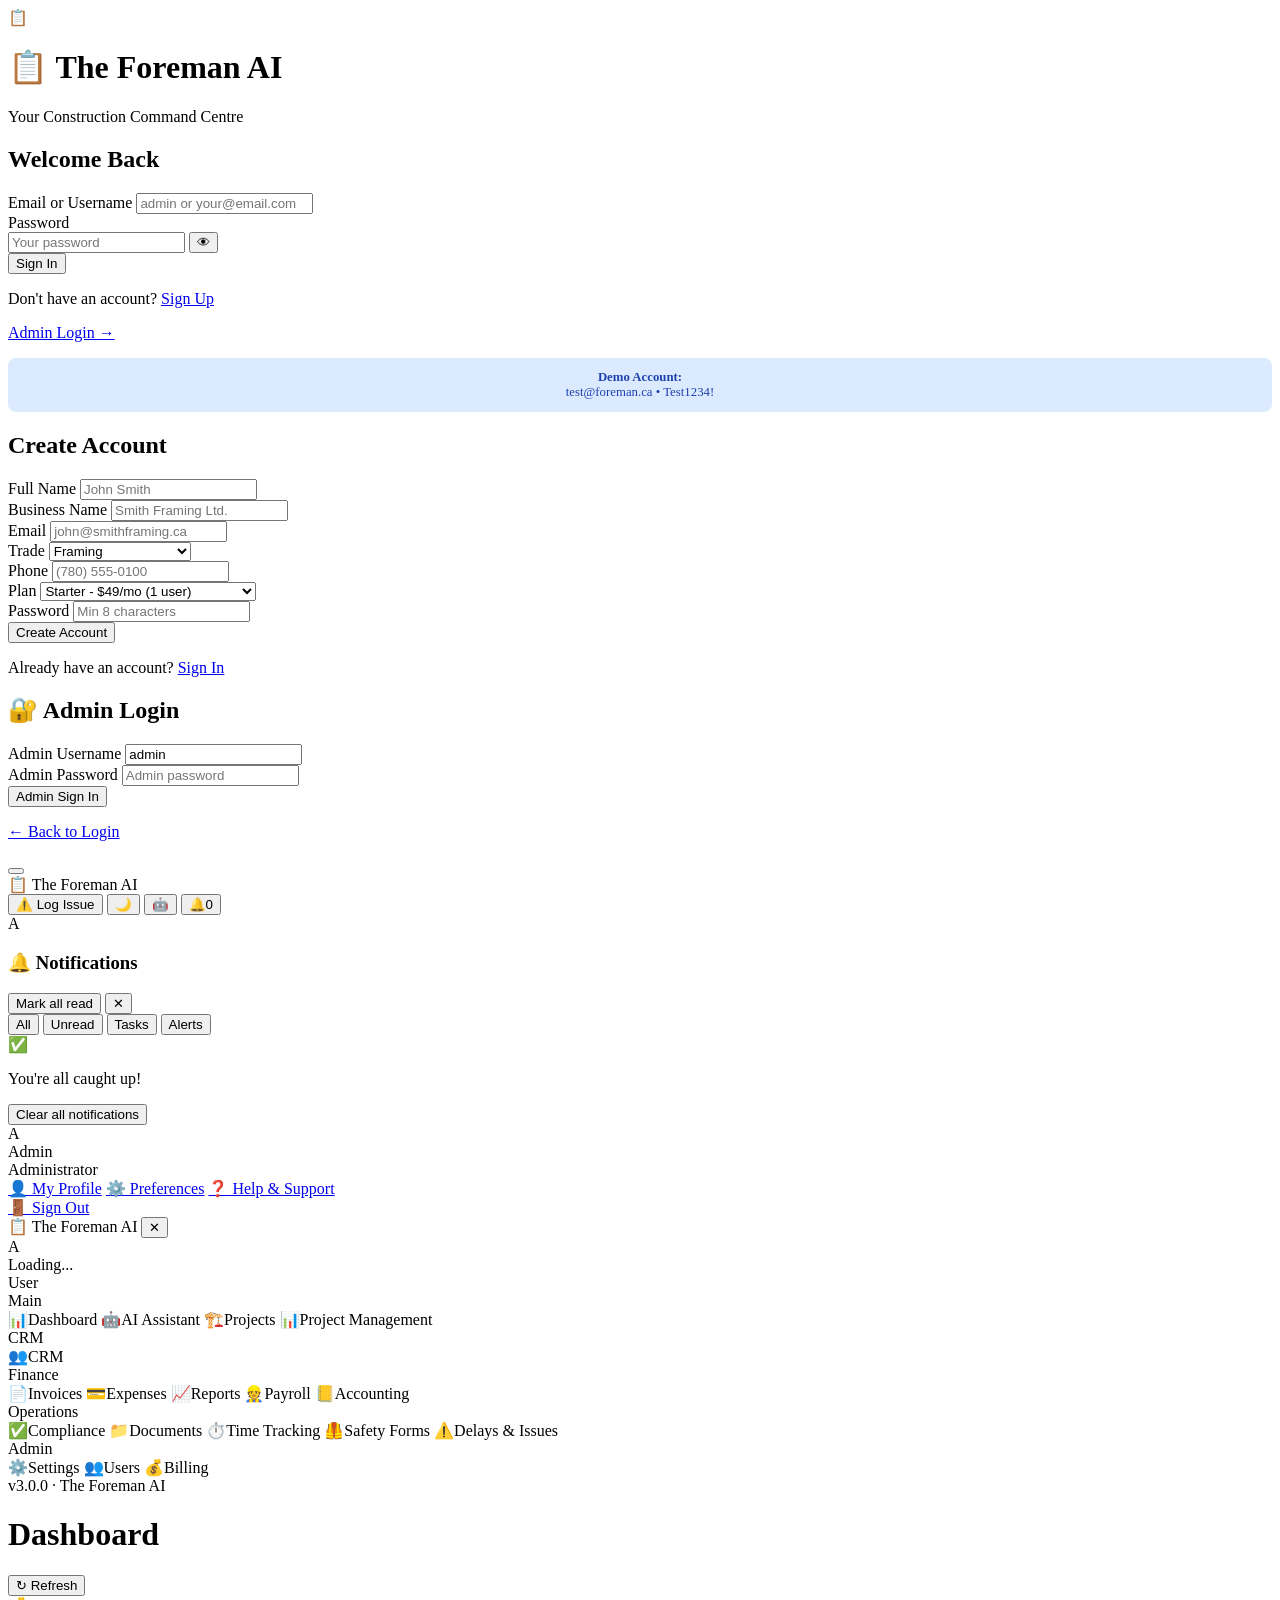
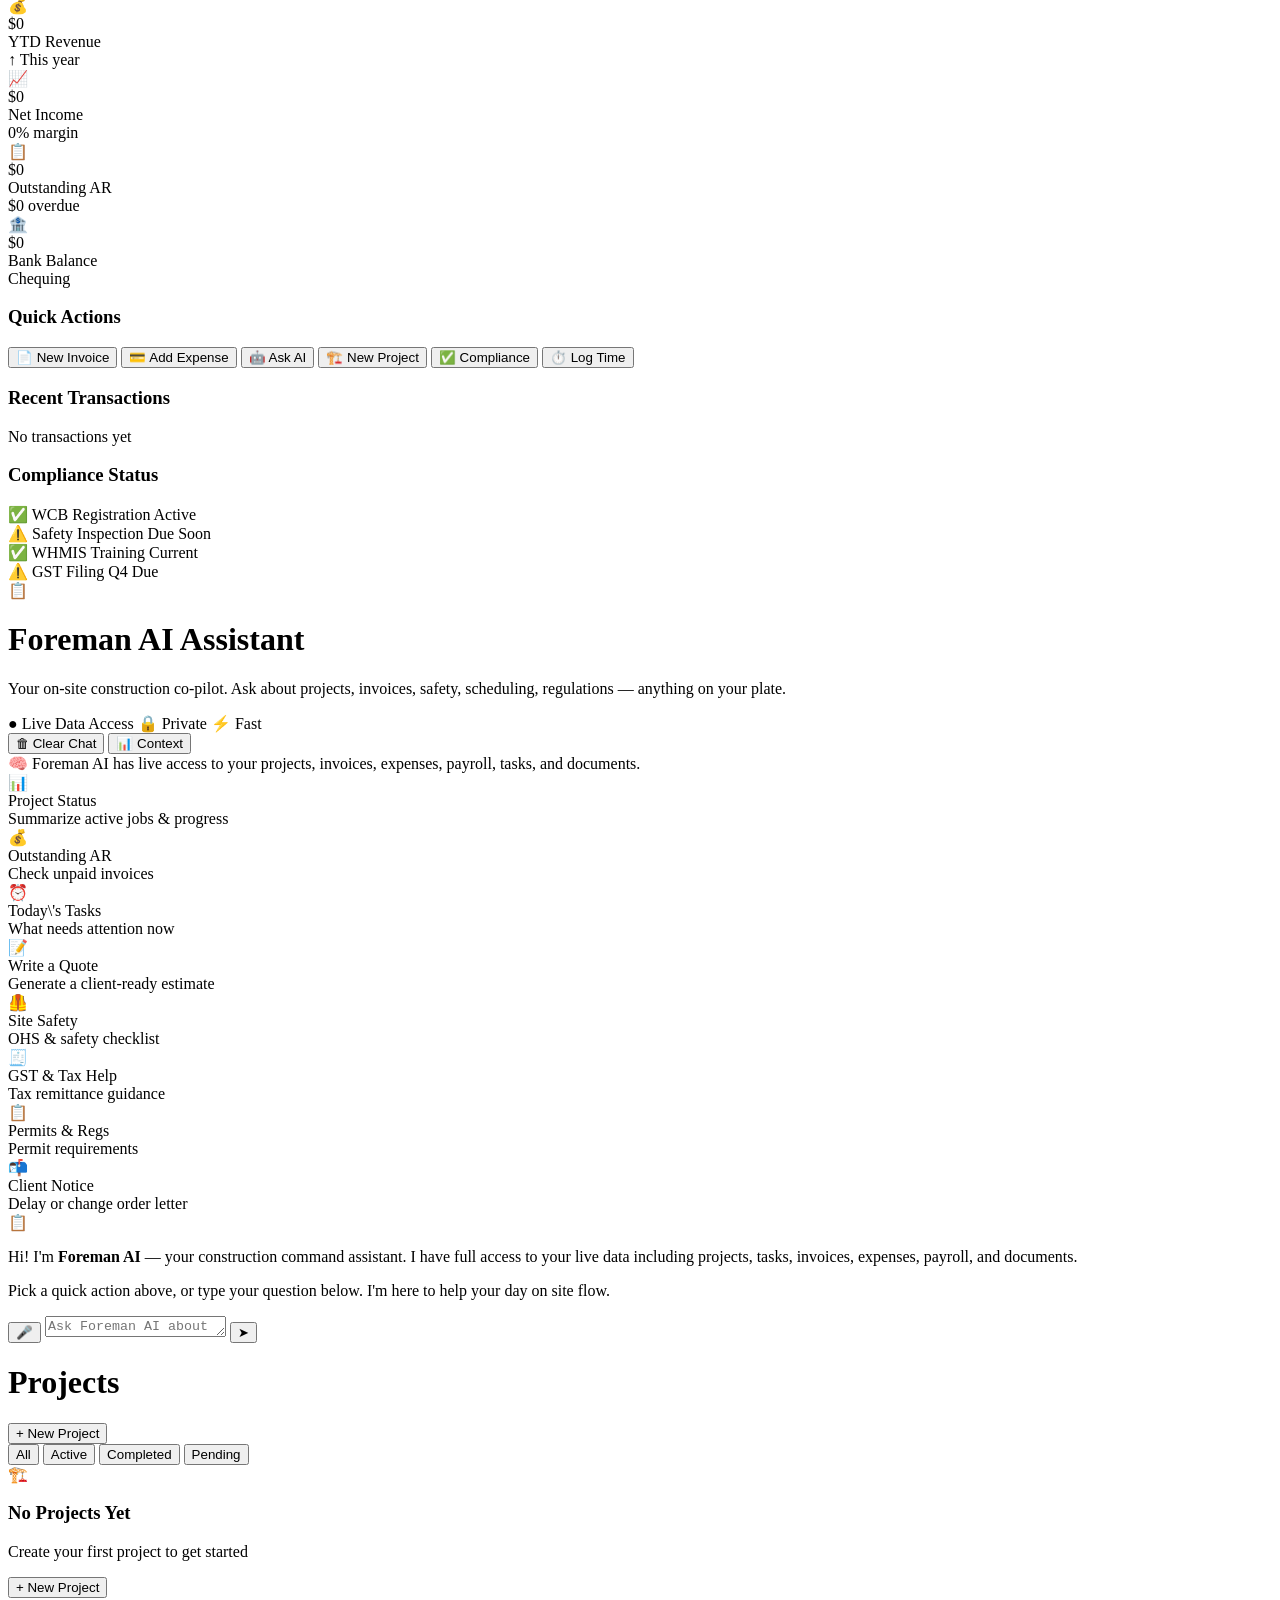
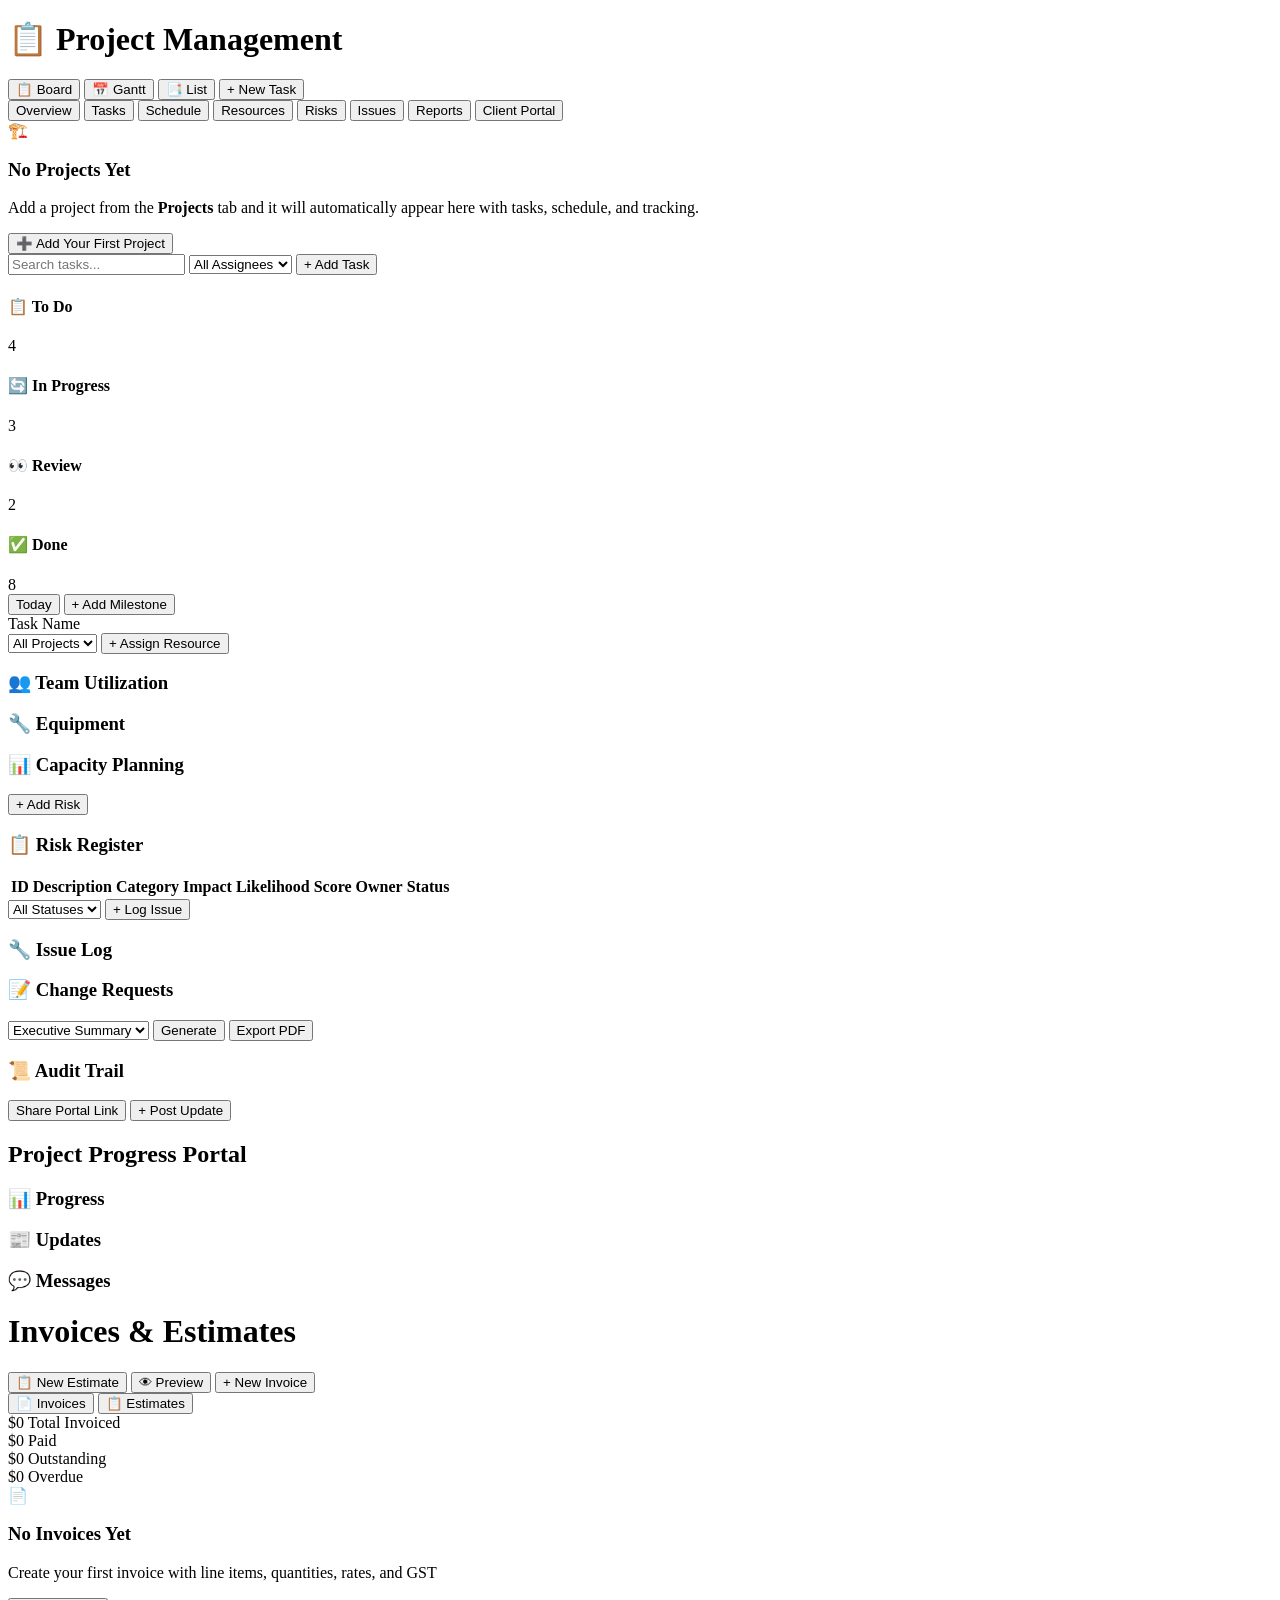
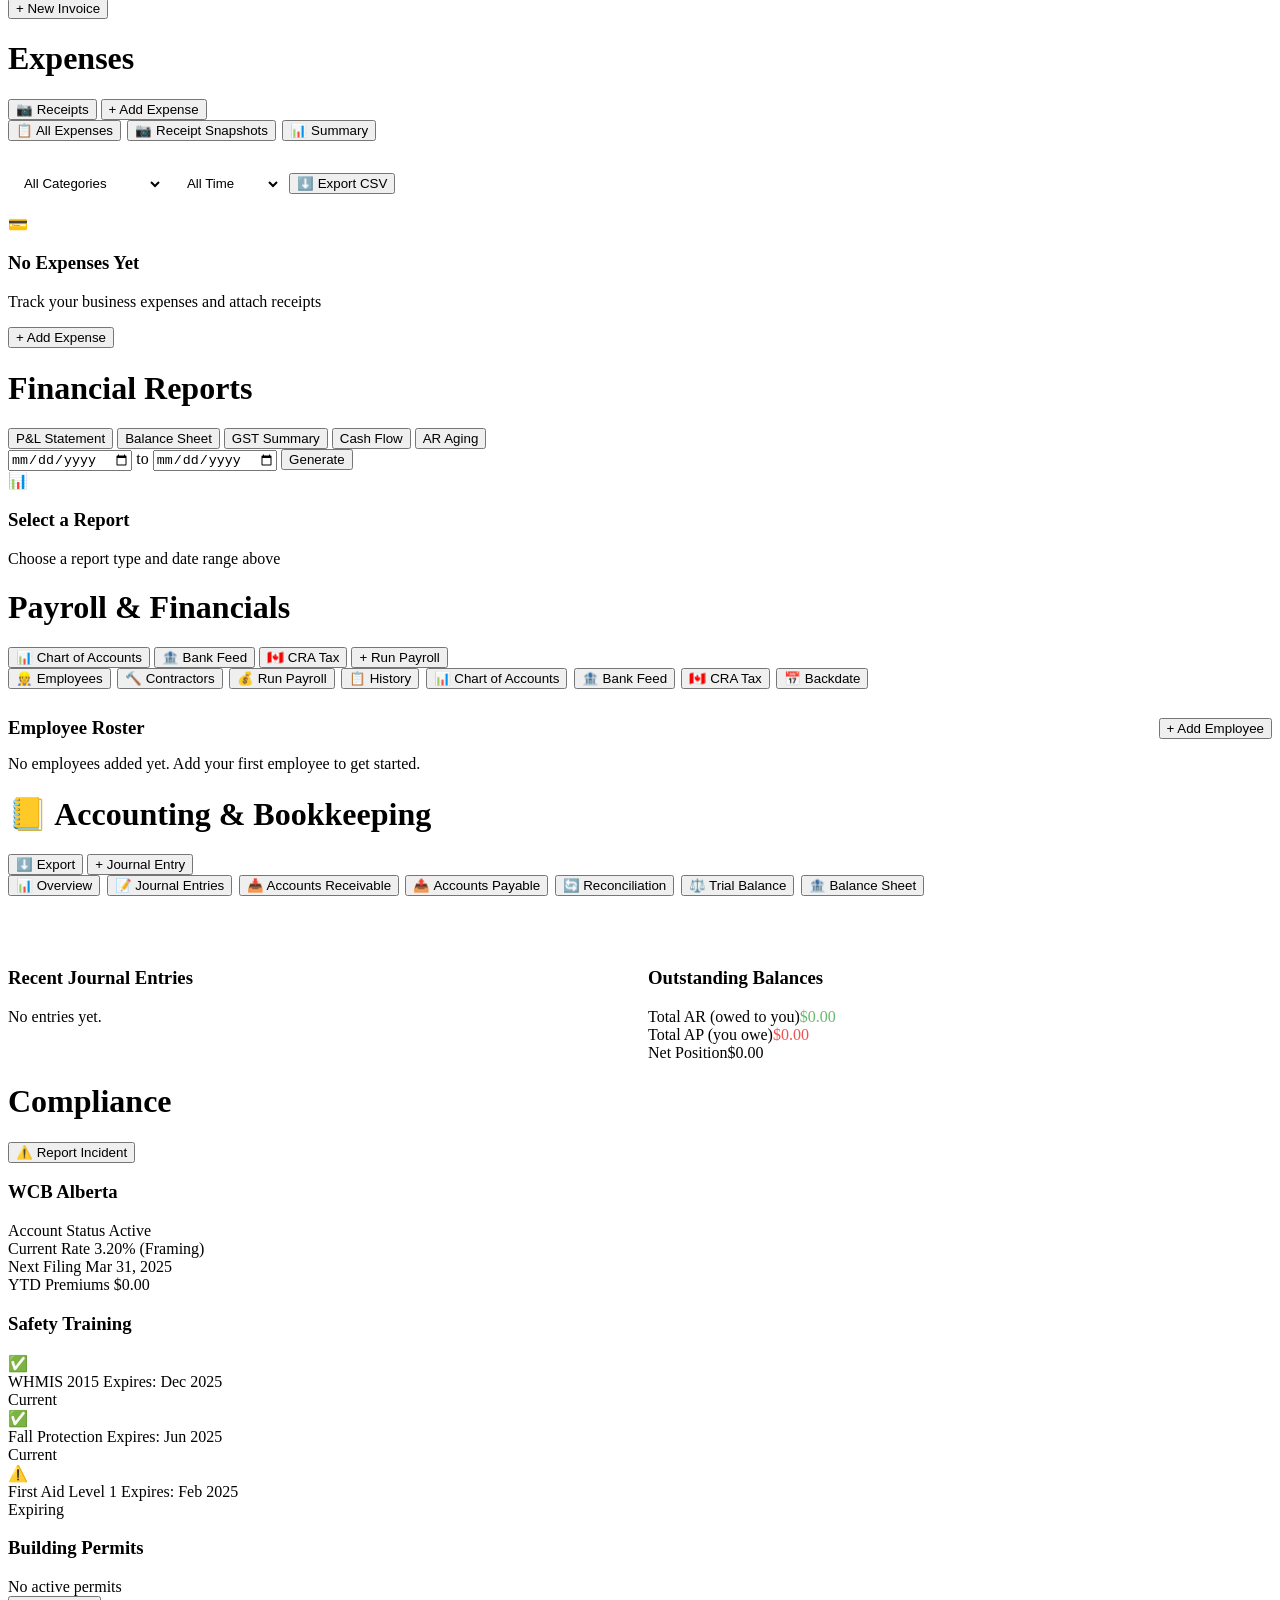
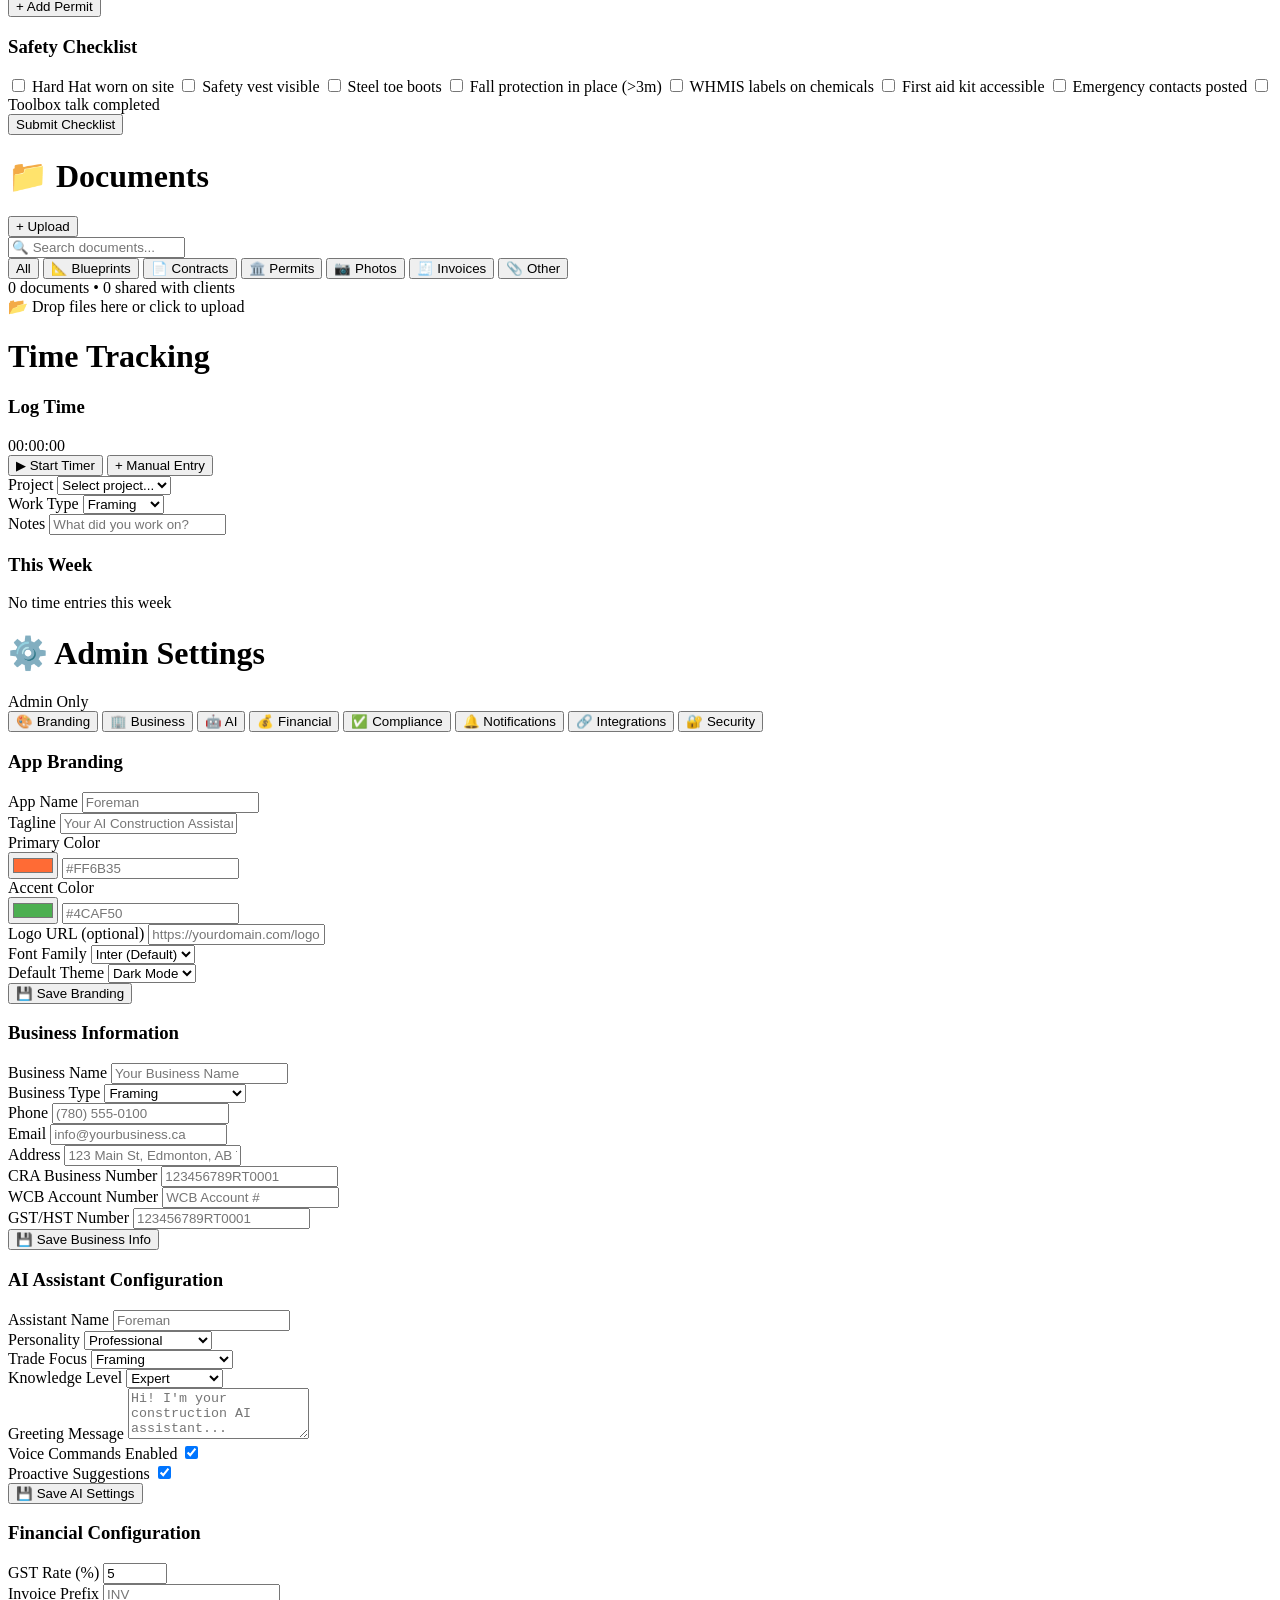
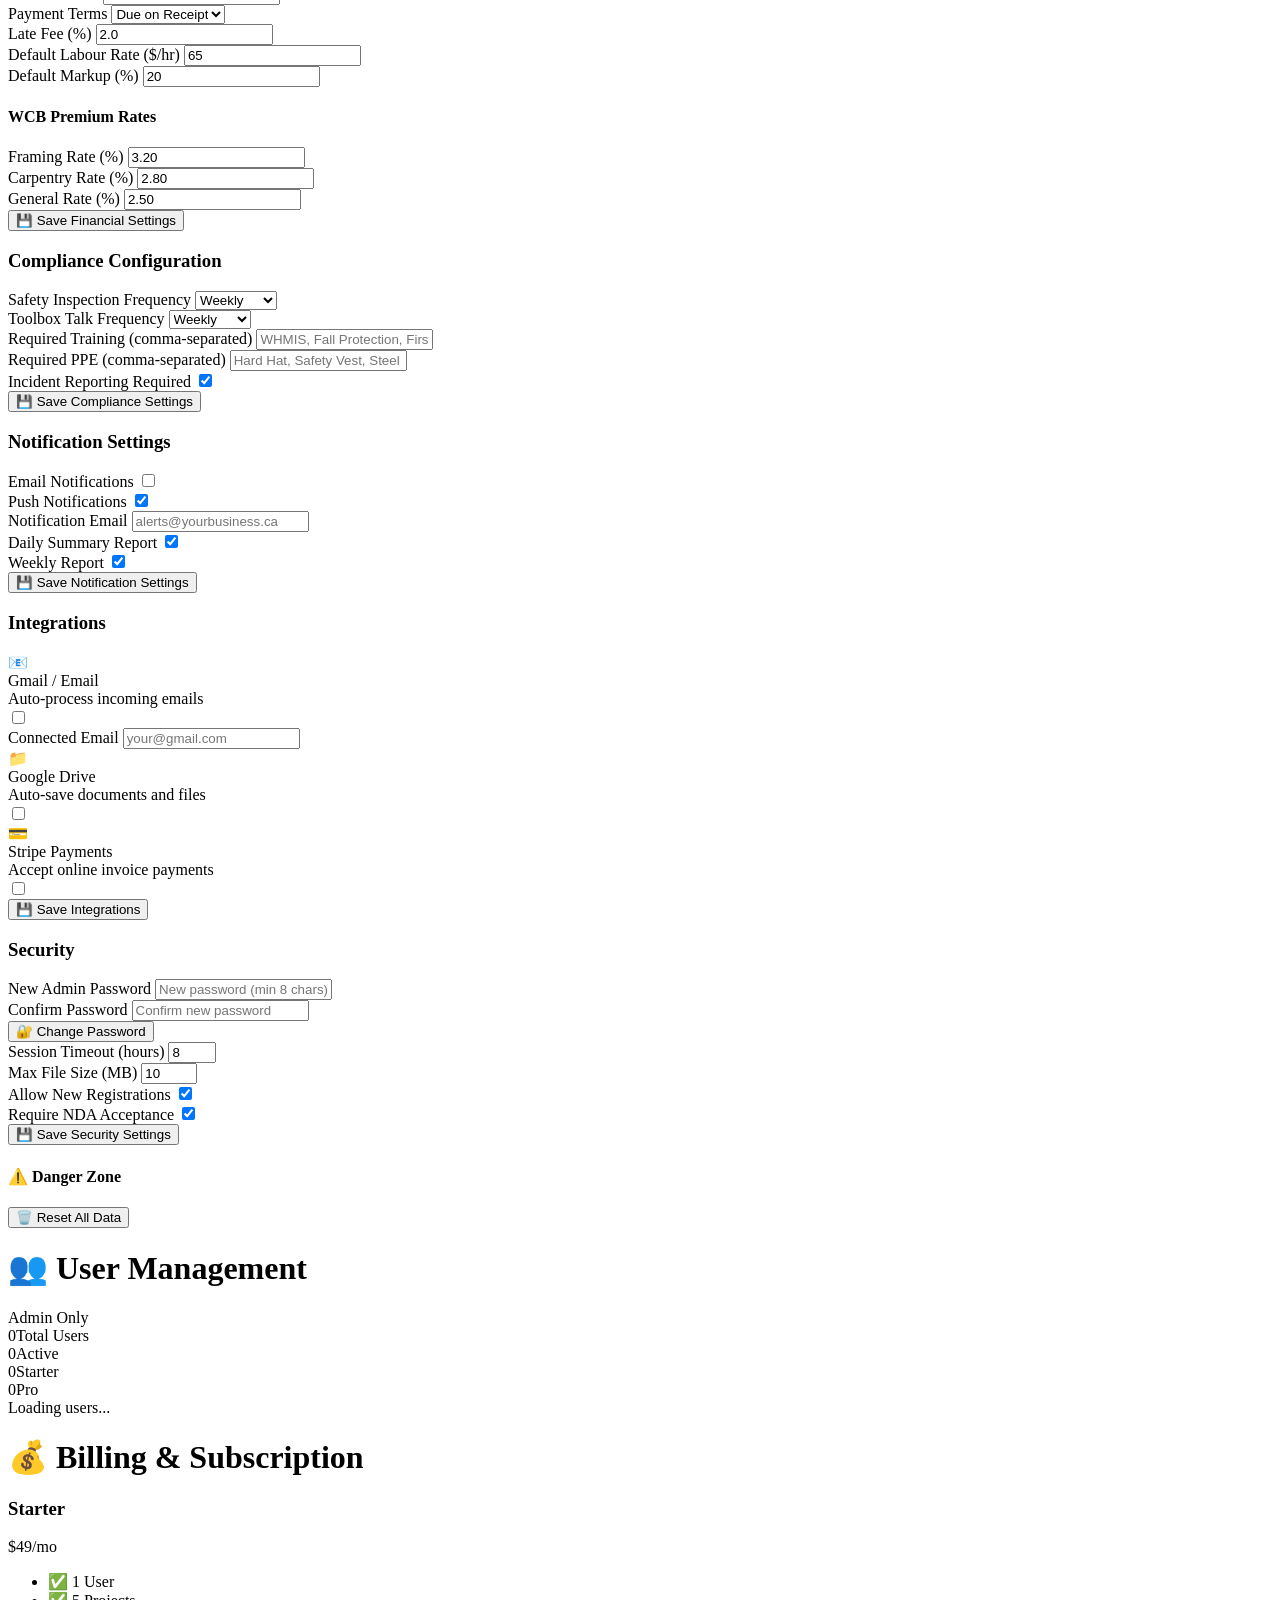
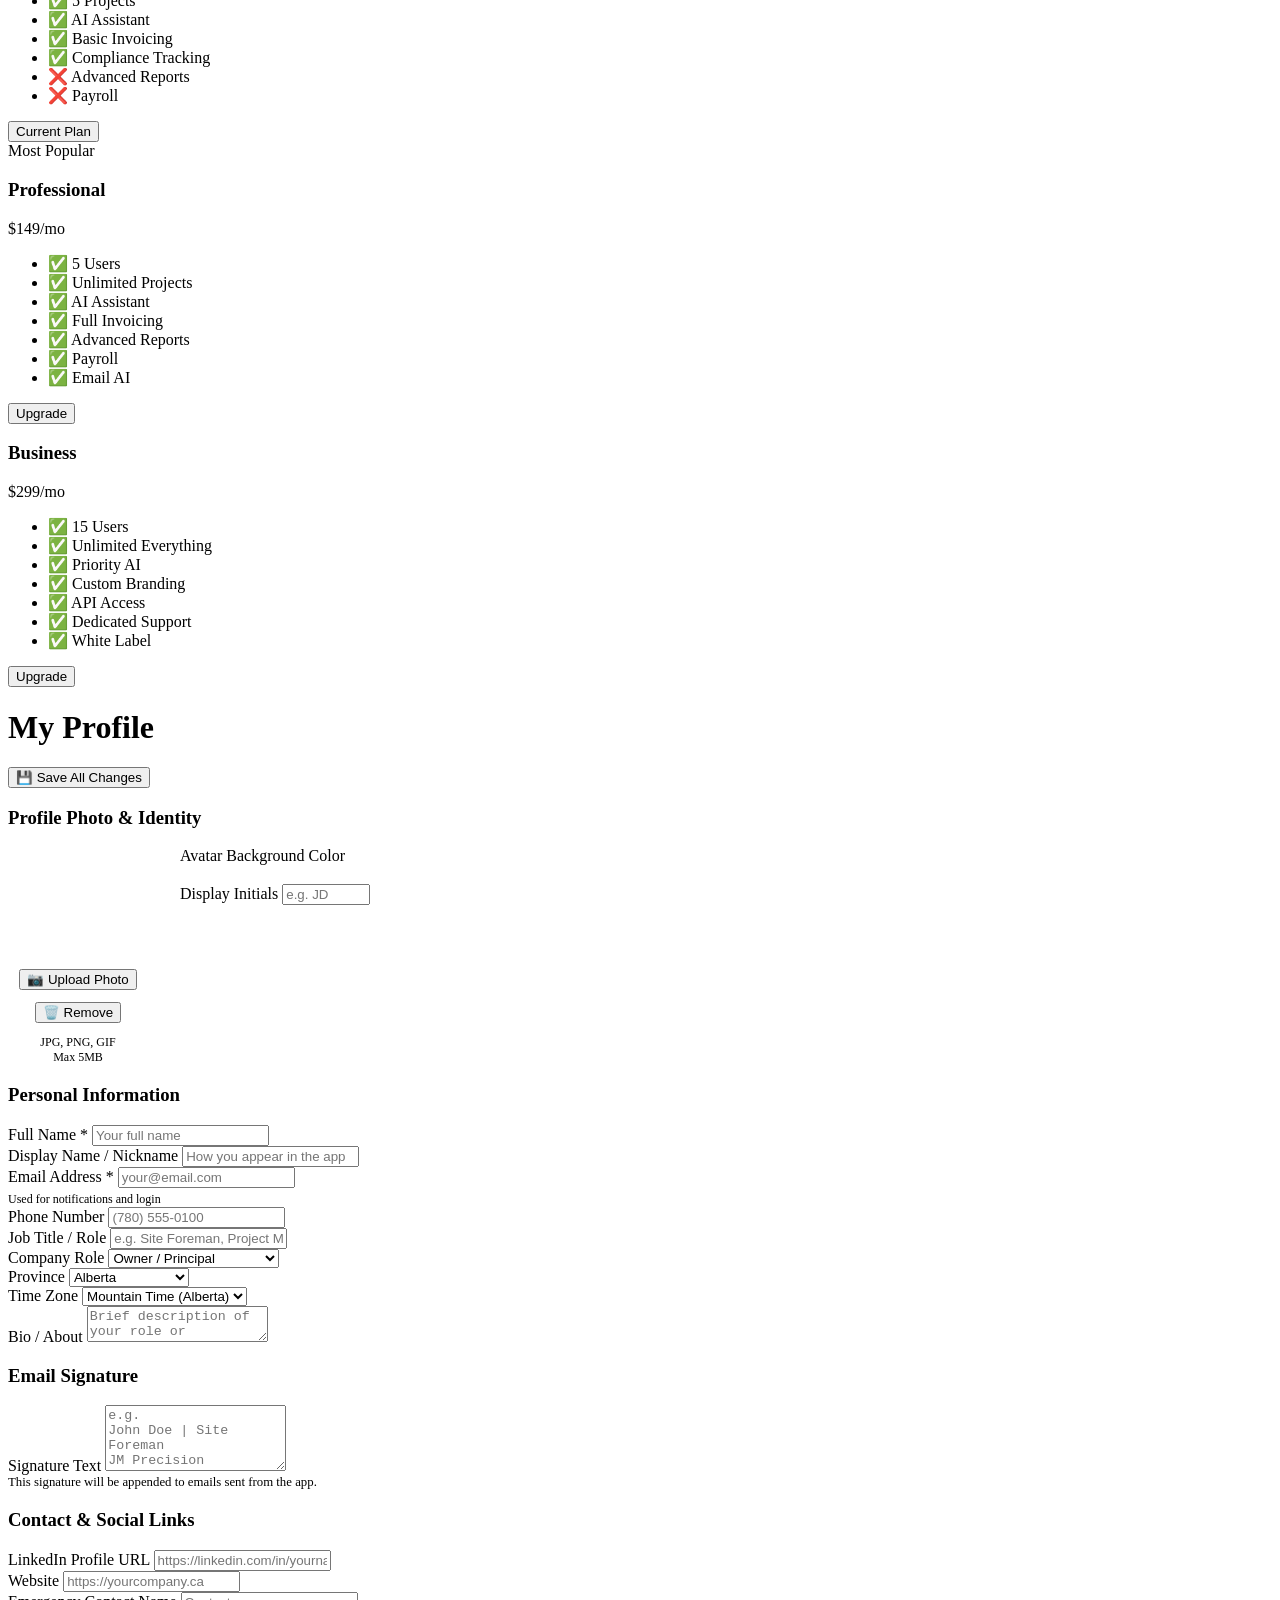
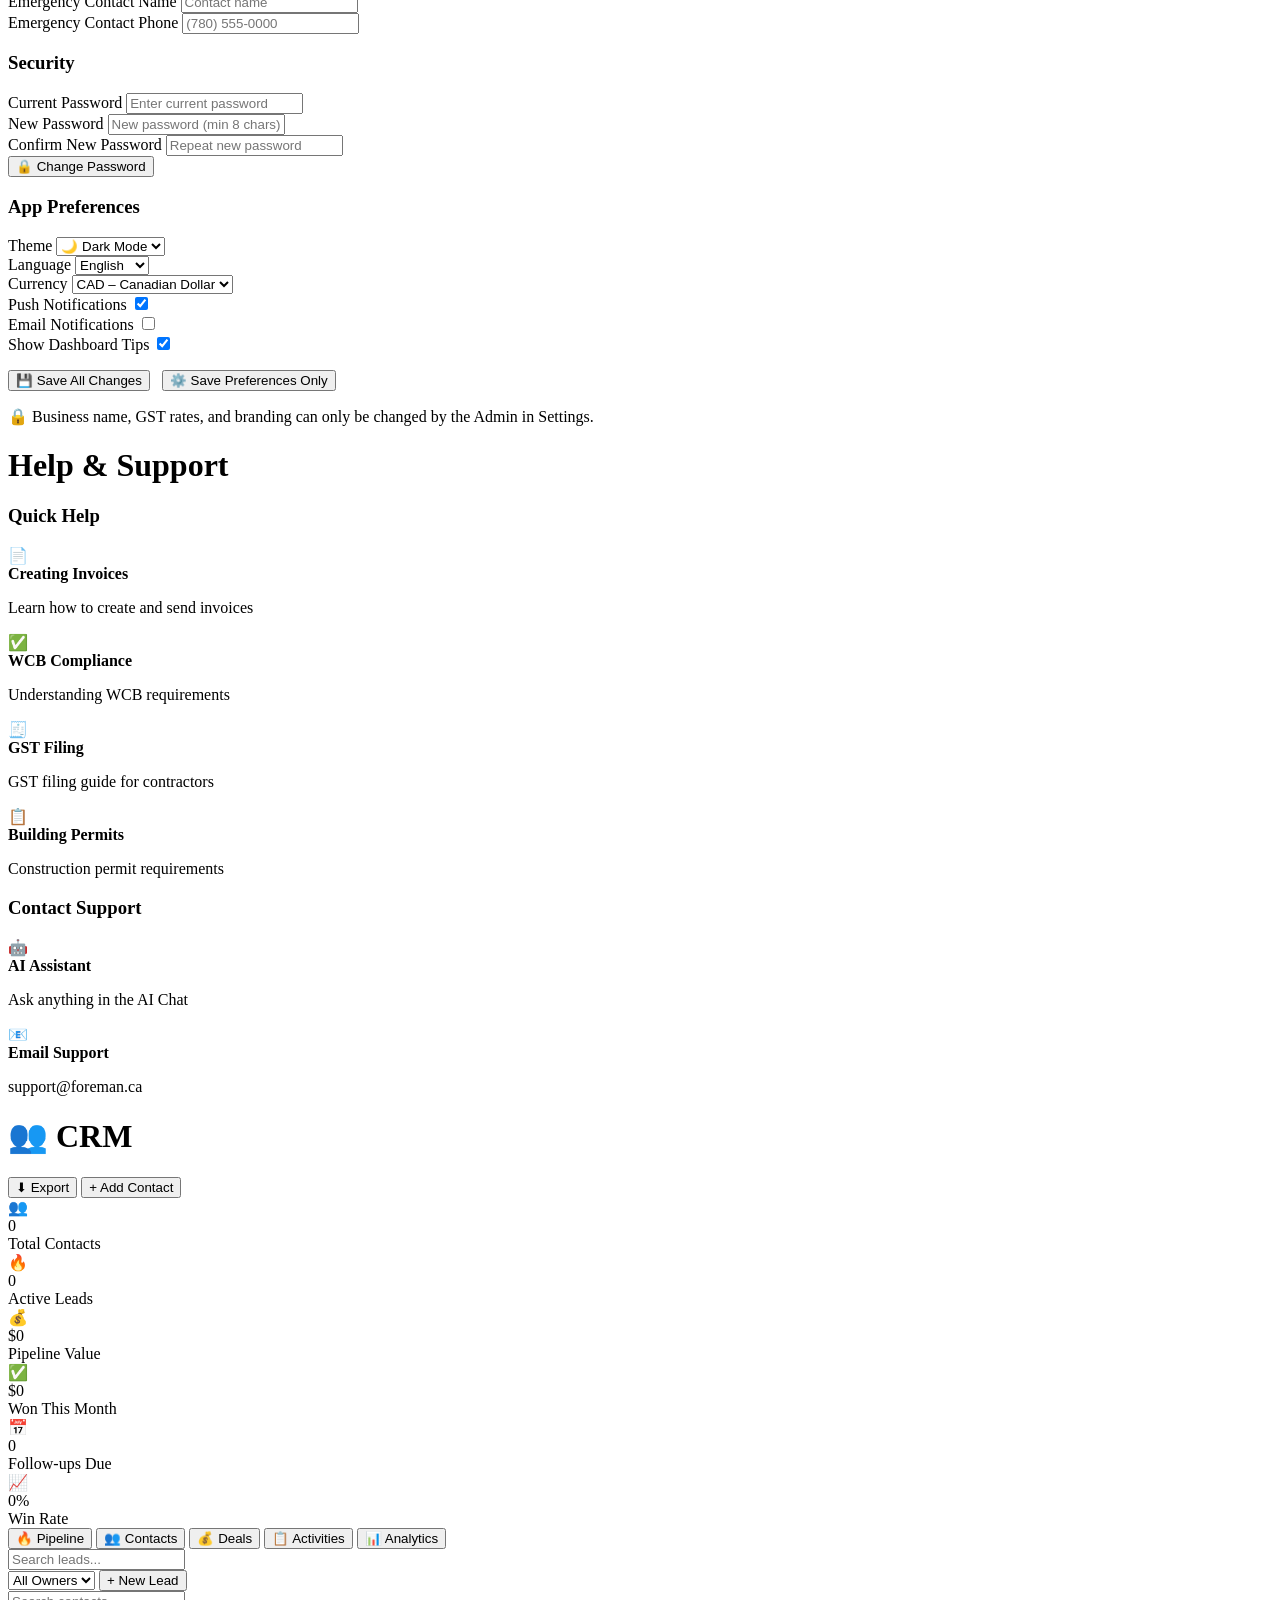
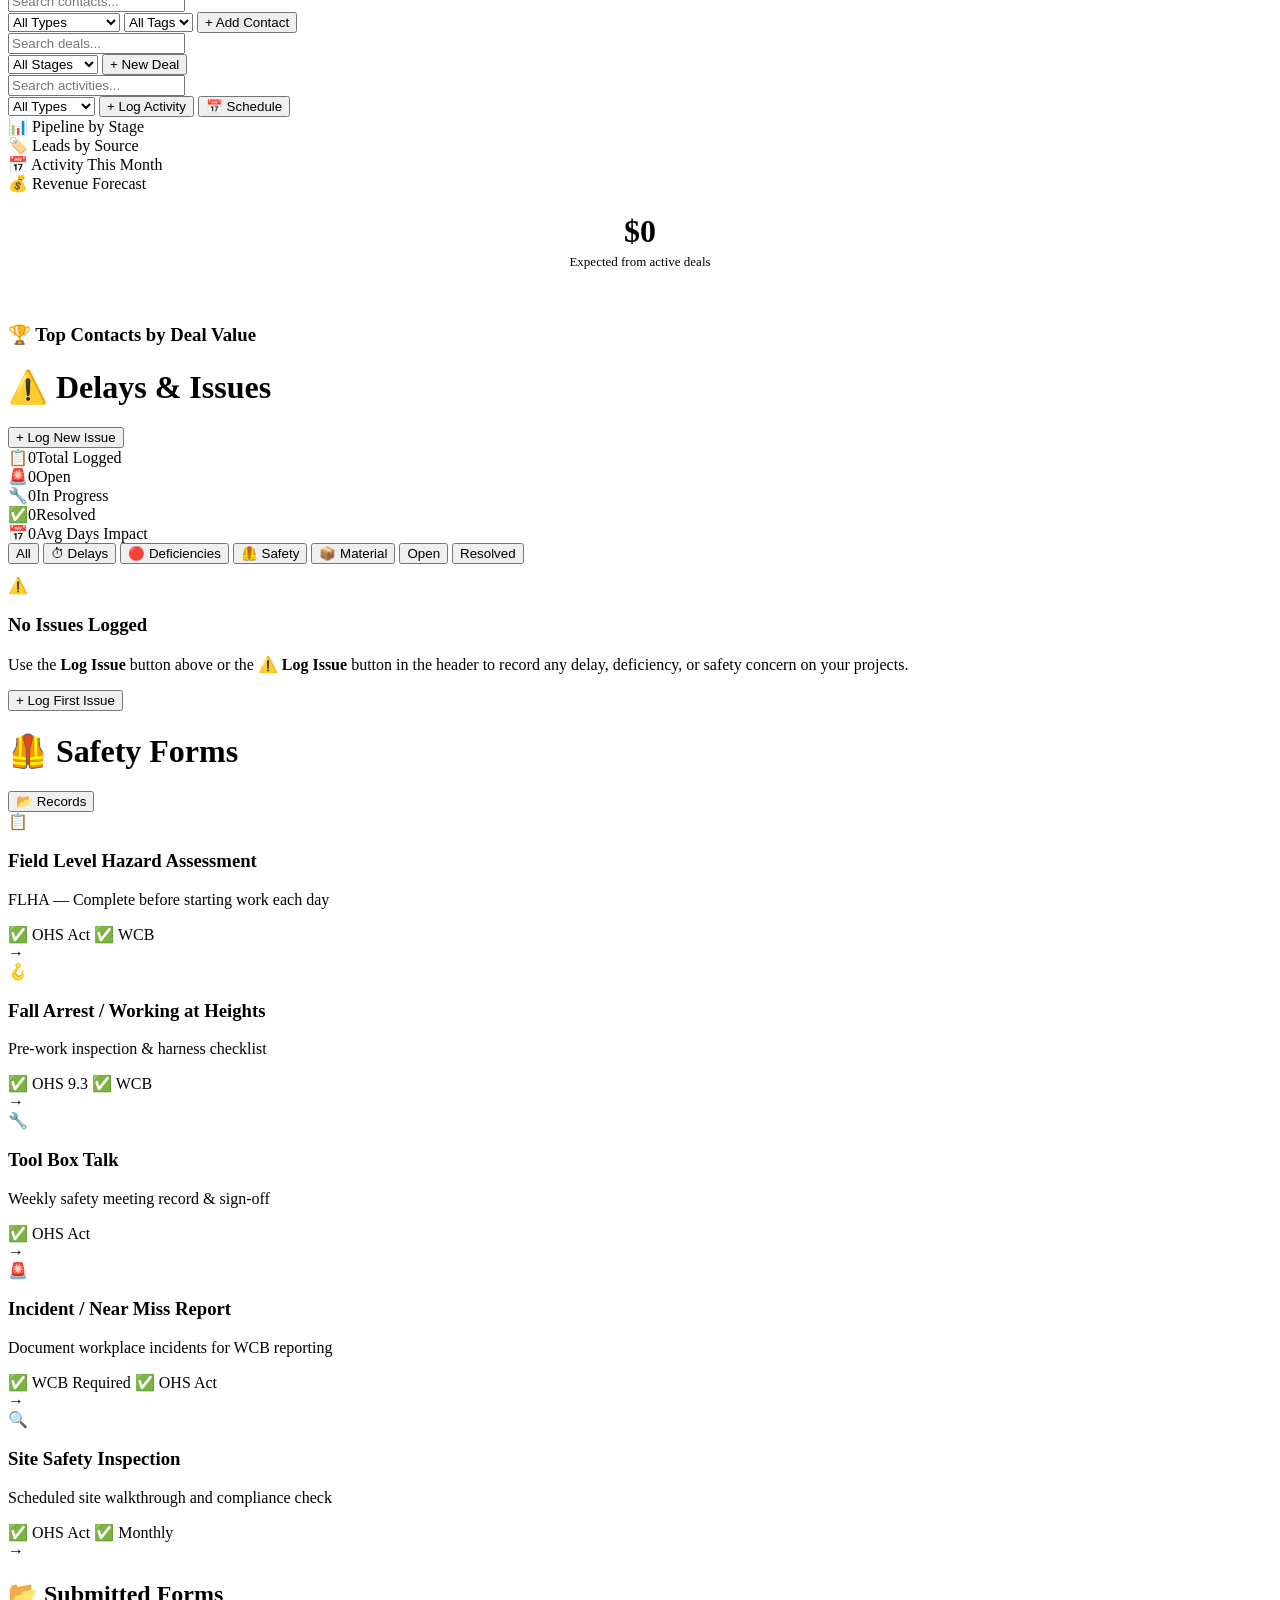
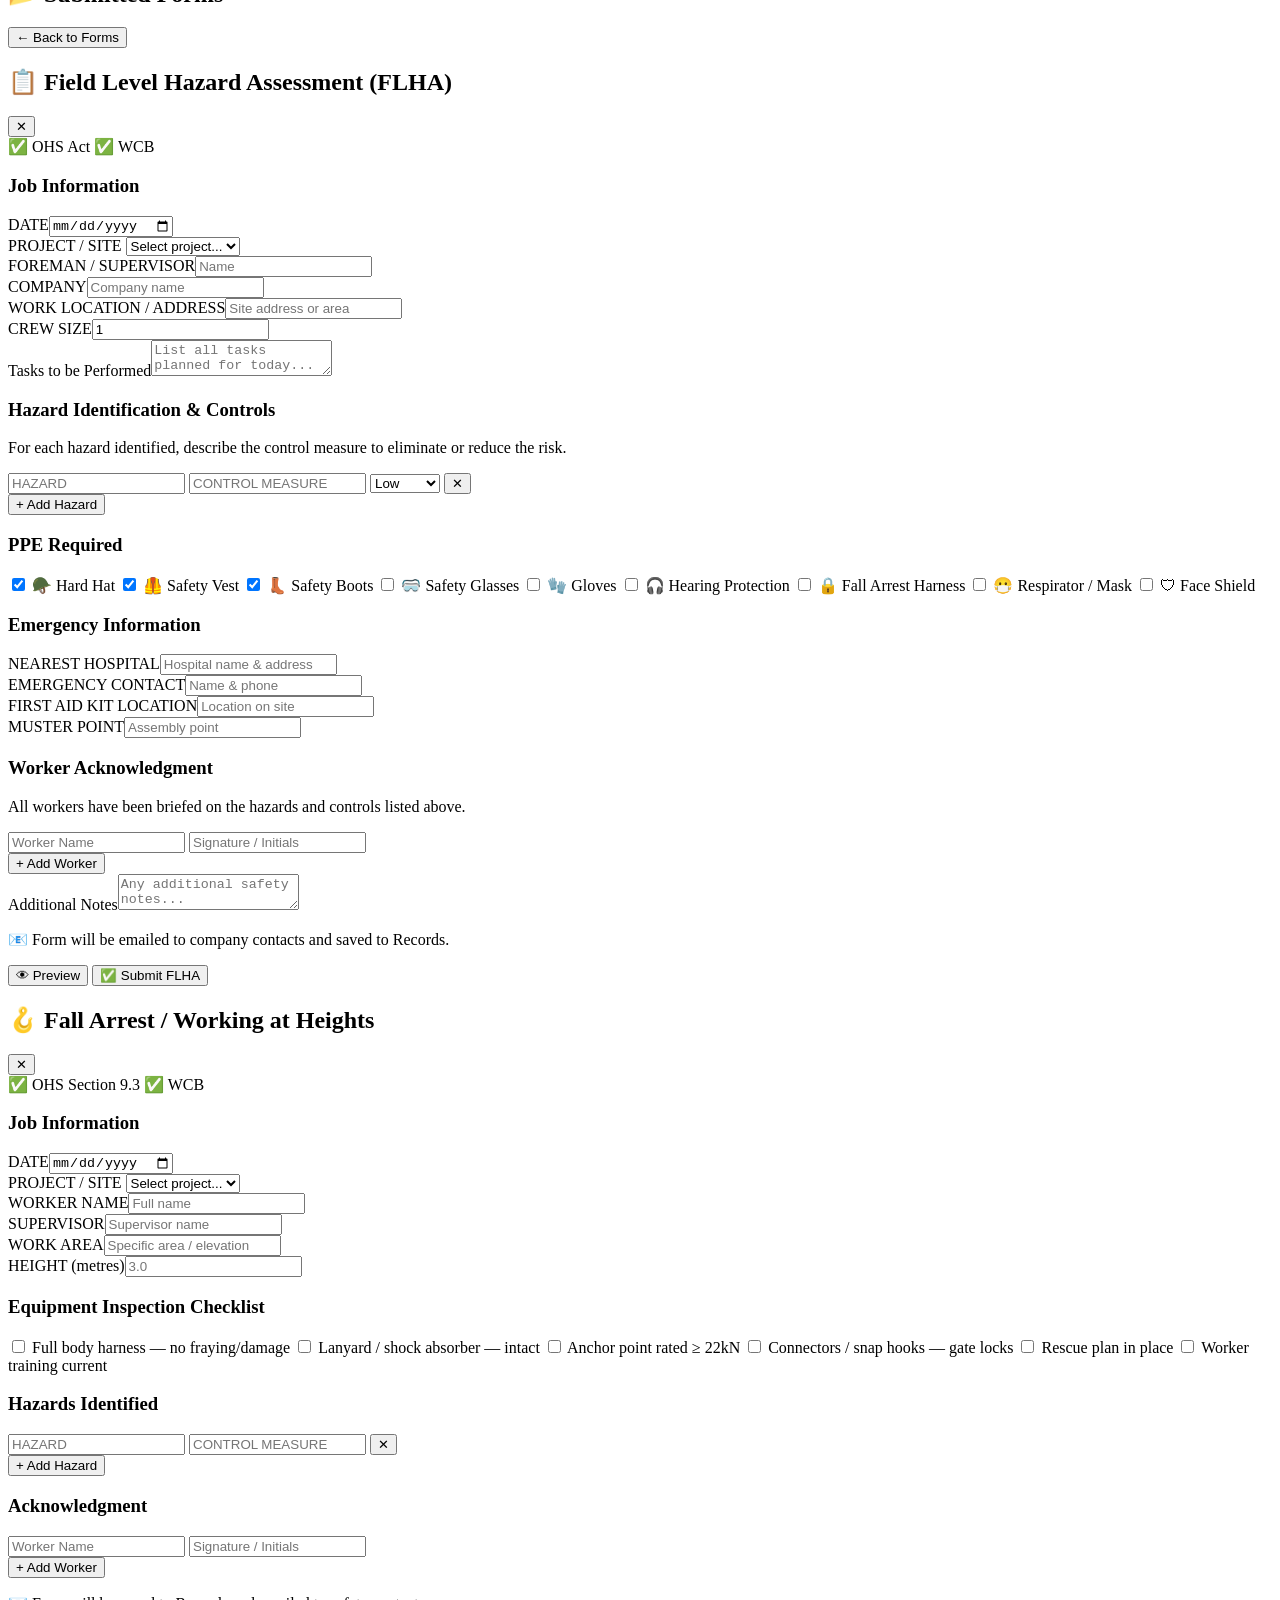
==== commit a2fef1a9: "v3.0.1: Post-audit fixes - Fixed: Removed duplicate navigateTo CRM patch (was calling initCRM twice)" ====
--- a/web/app.html
+++ b/web/app.html
@@ -709,6 +709,7 @@
         <h1 class="page-title">Invoices &amp; Estimates</h1>
         <div class="page-actions">
           <button class="btn-secondary btn-sm" onclick="openEstimateModal()">📋 New Estimate</button>
+          <button class="btn-secondary btn-sm" onclick="previewInvoice()">👁 Preview</button>
           <button class="btn-primary btn-sm" onclick="openInvoiceModal()">+ New Invoice</button>
         </div>
       </div>
@@ -3273,6 +3274,7 @@
 
     <div class="modal-footer">
       <button class="btn-secondary" onclick="closeModal('new-invoice-modal')">Cancel</button>
+      <button class="btn-secondary" onclick="previewInvoice()">👁 Preview</button>
       <button class="btn-primary" onclick="createInvoice()">💾 Create Invoice</button>
     </div>
   </div>
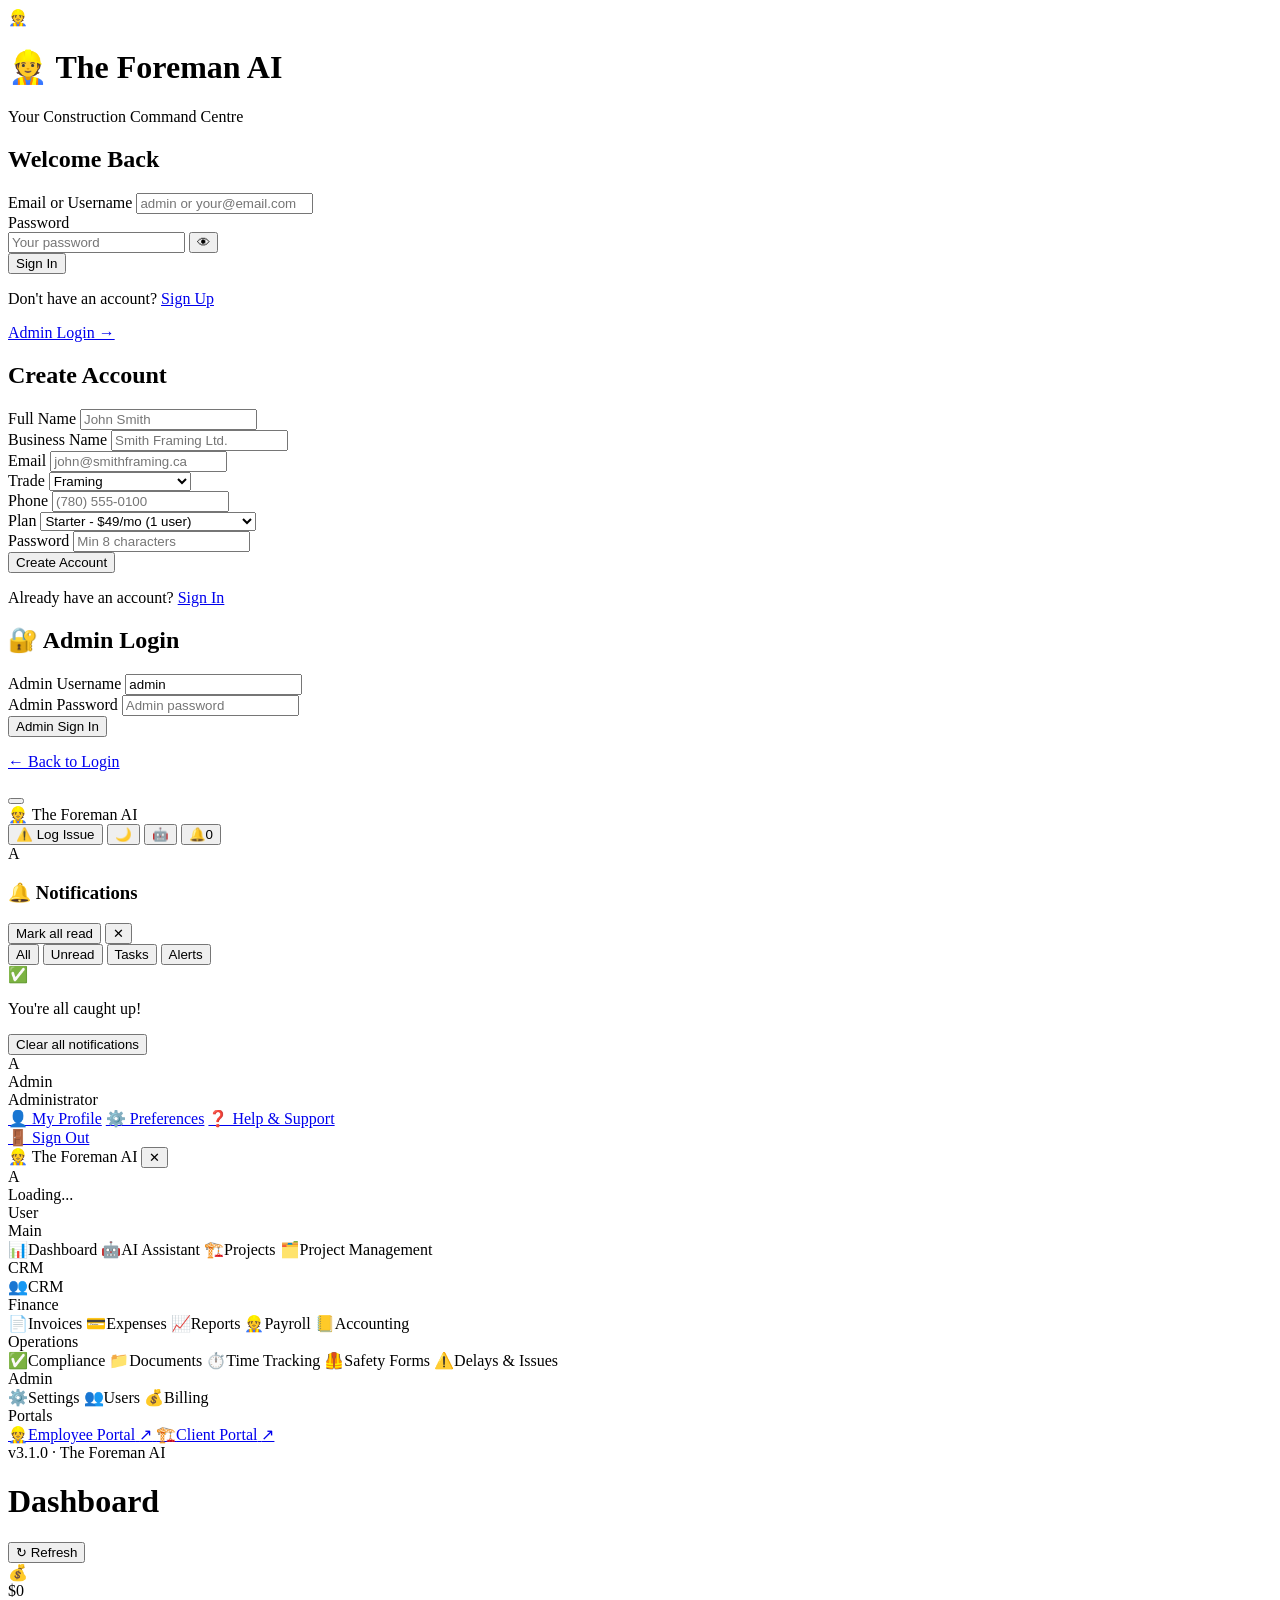
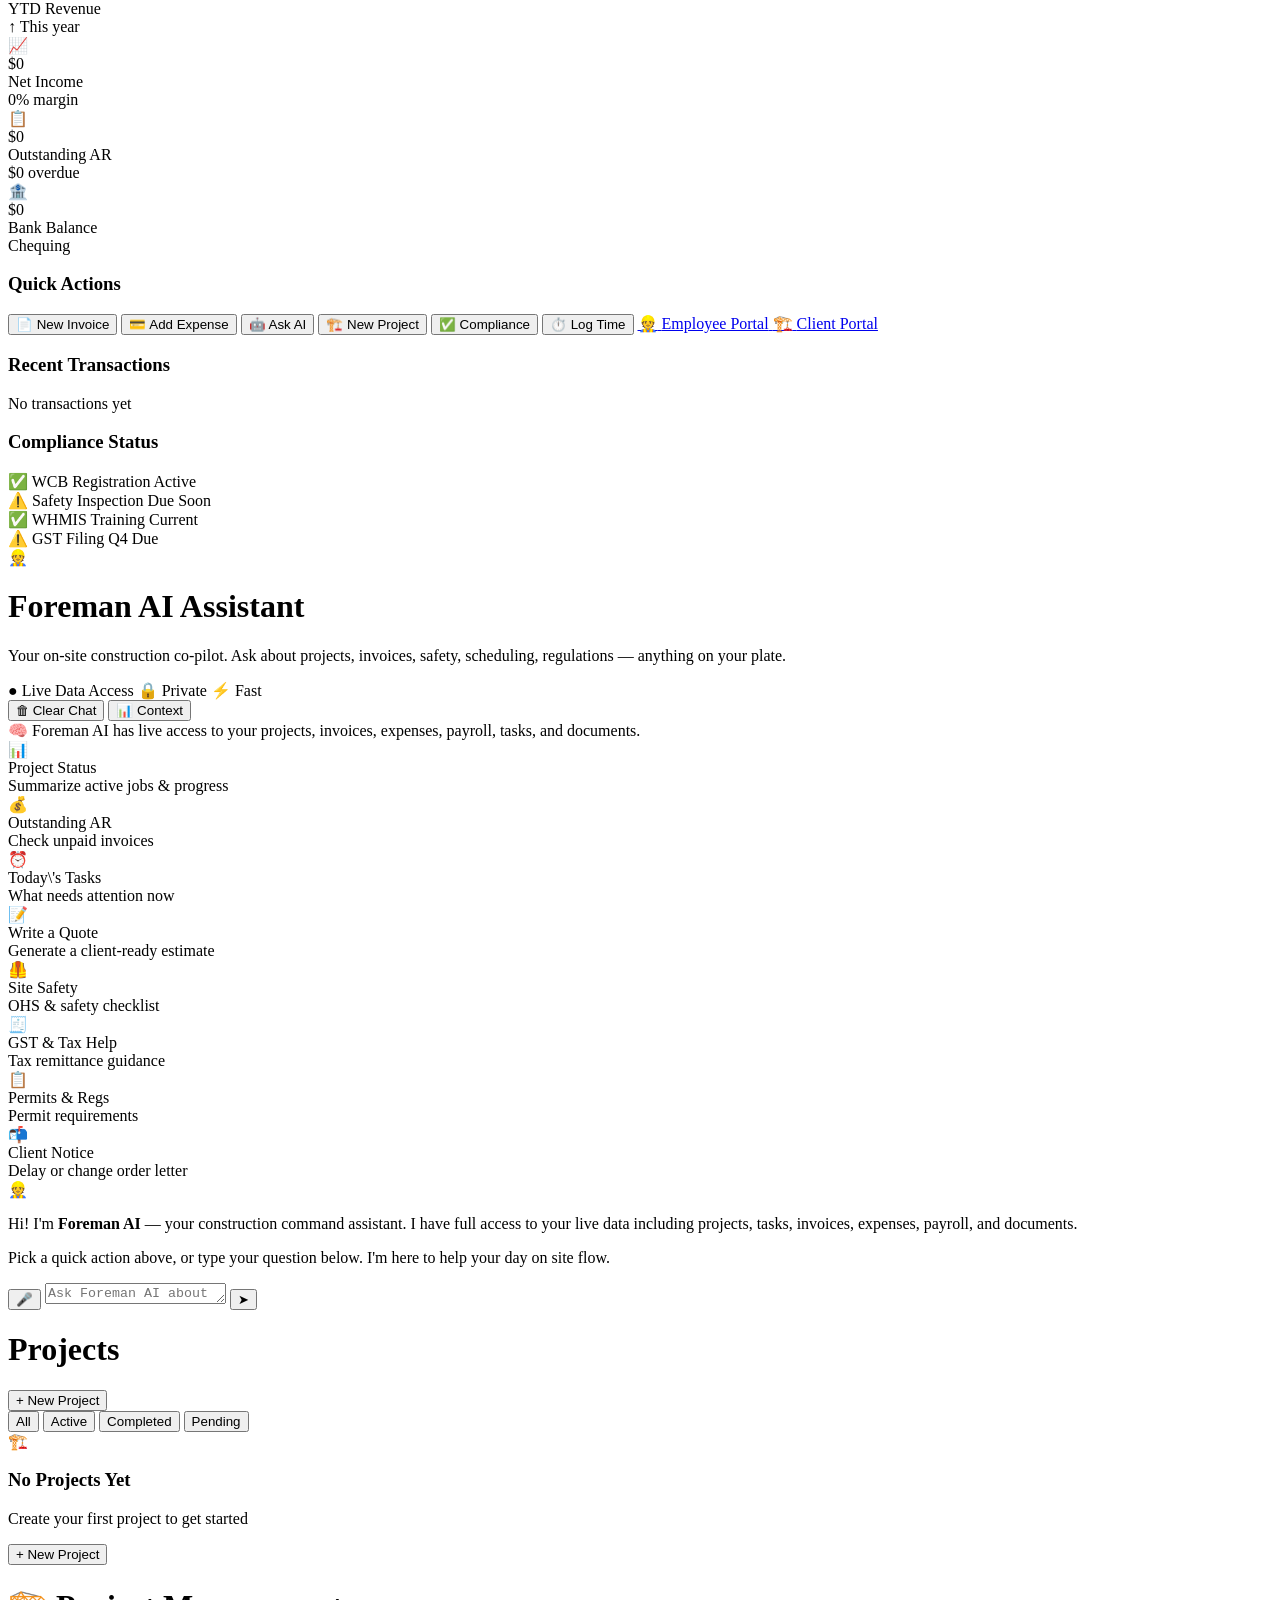
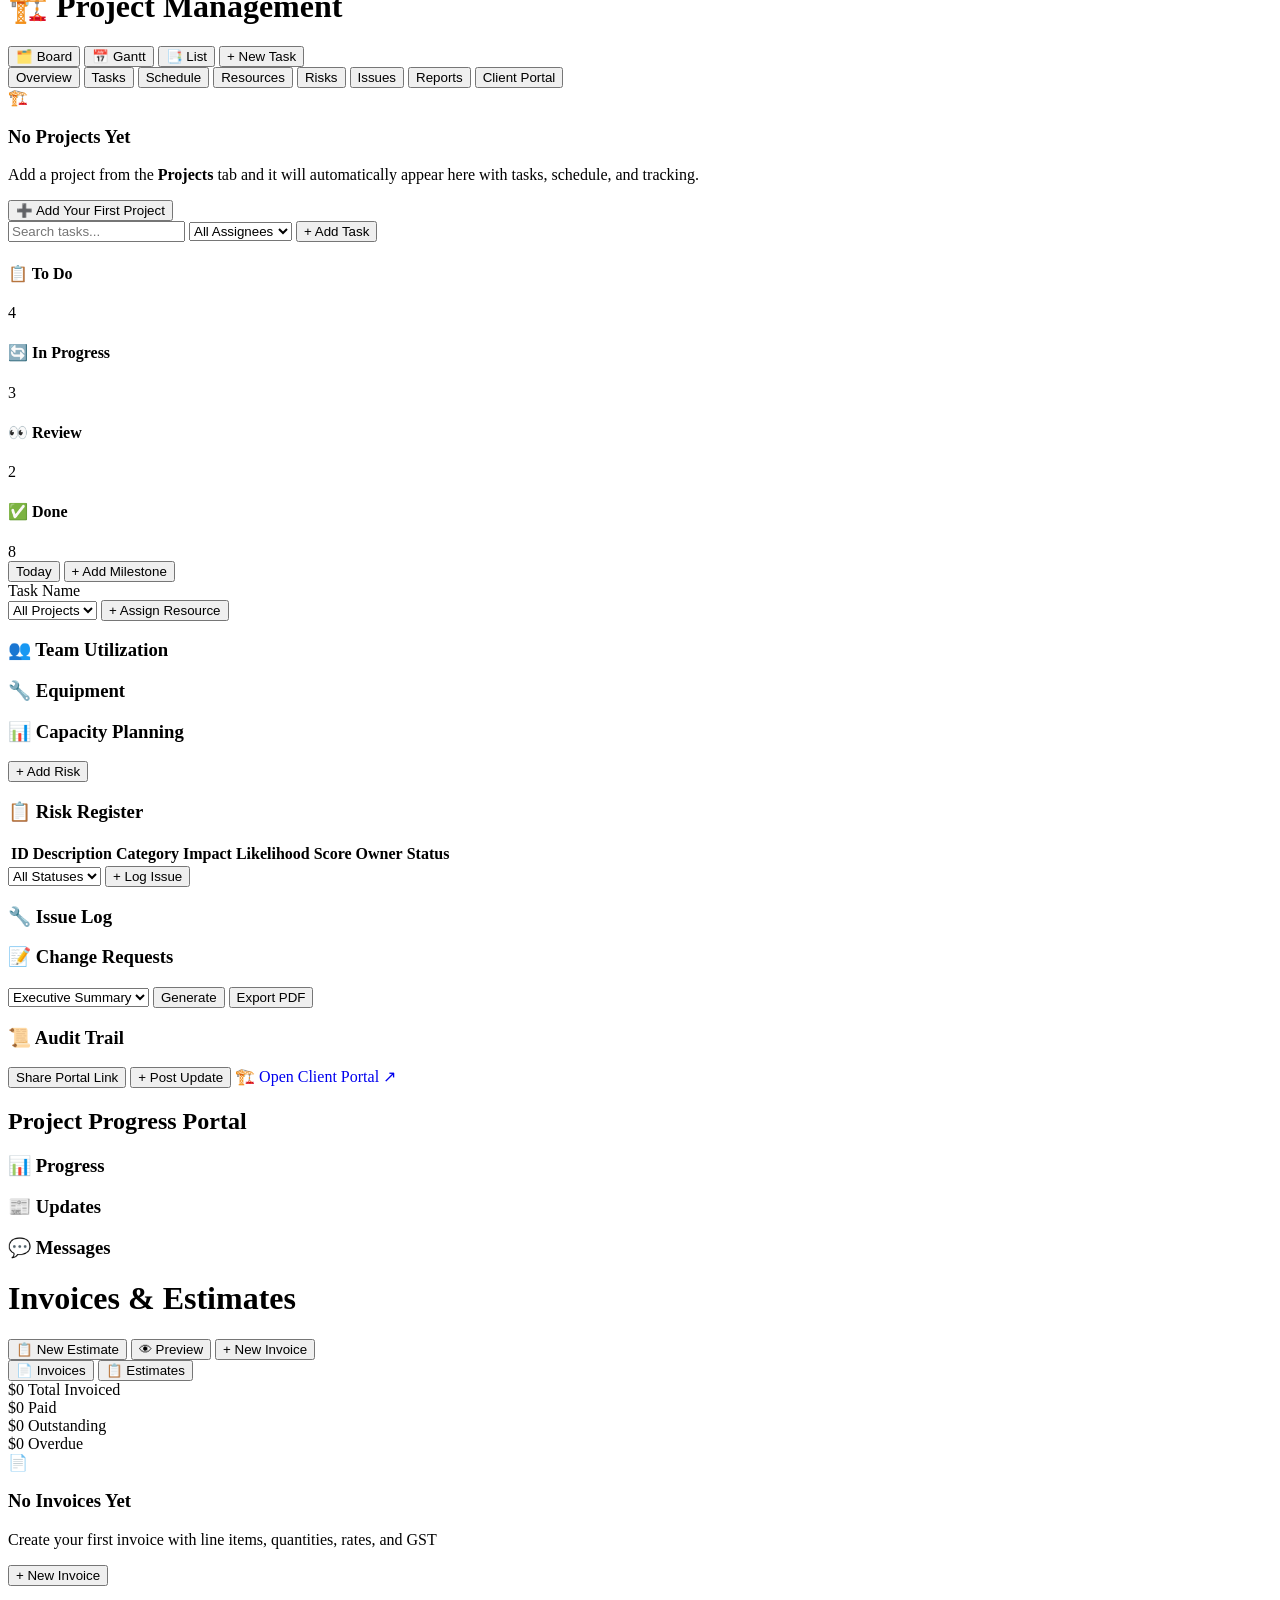
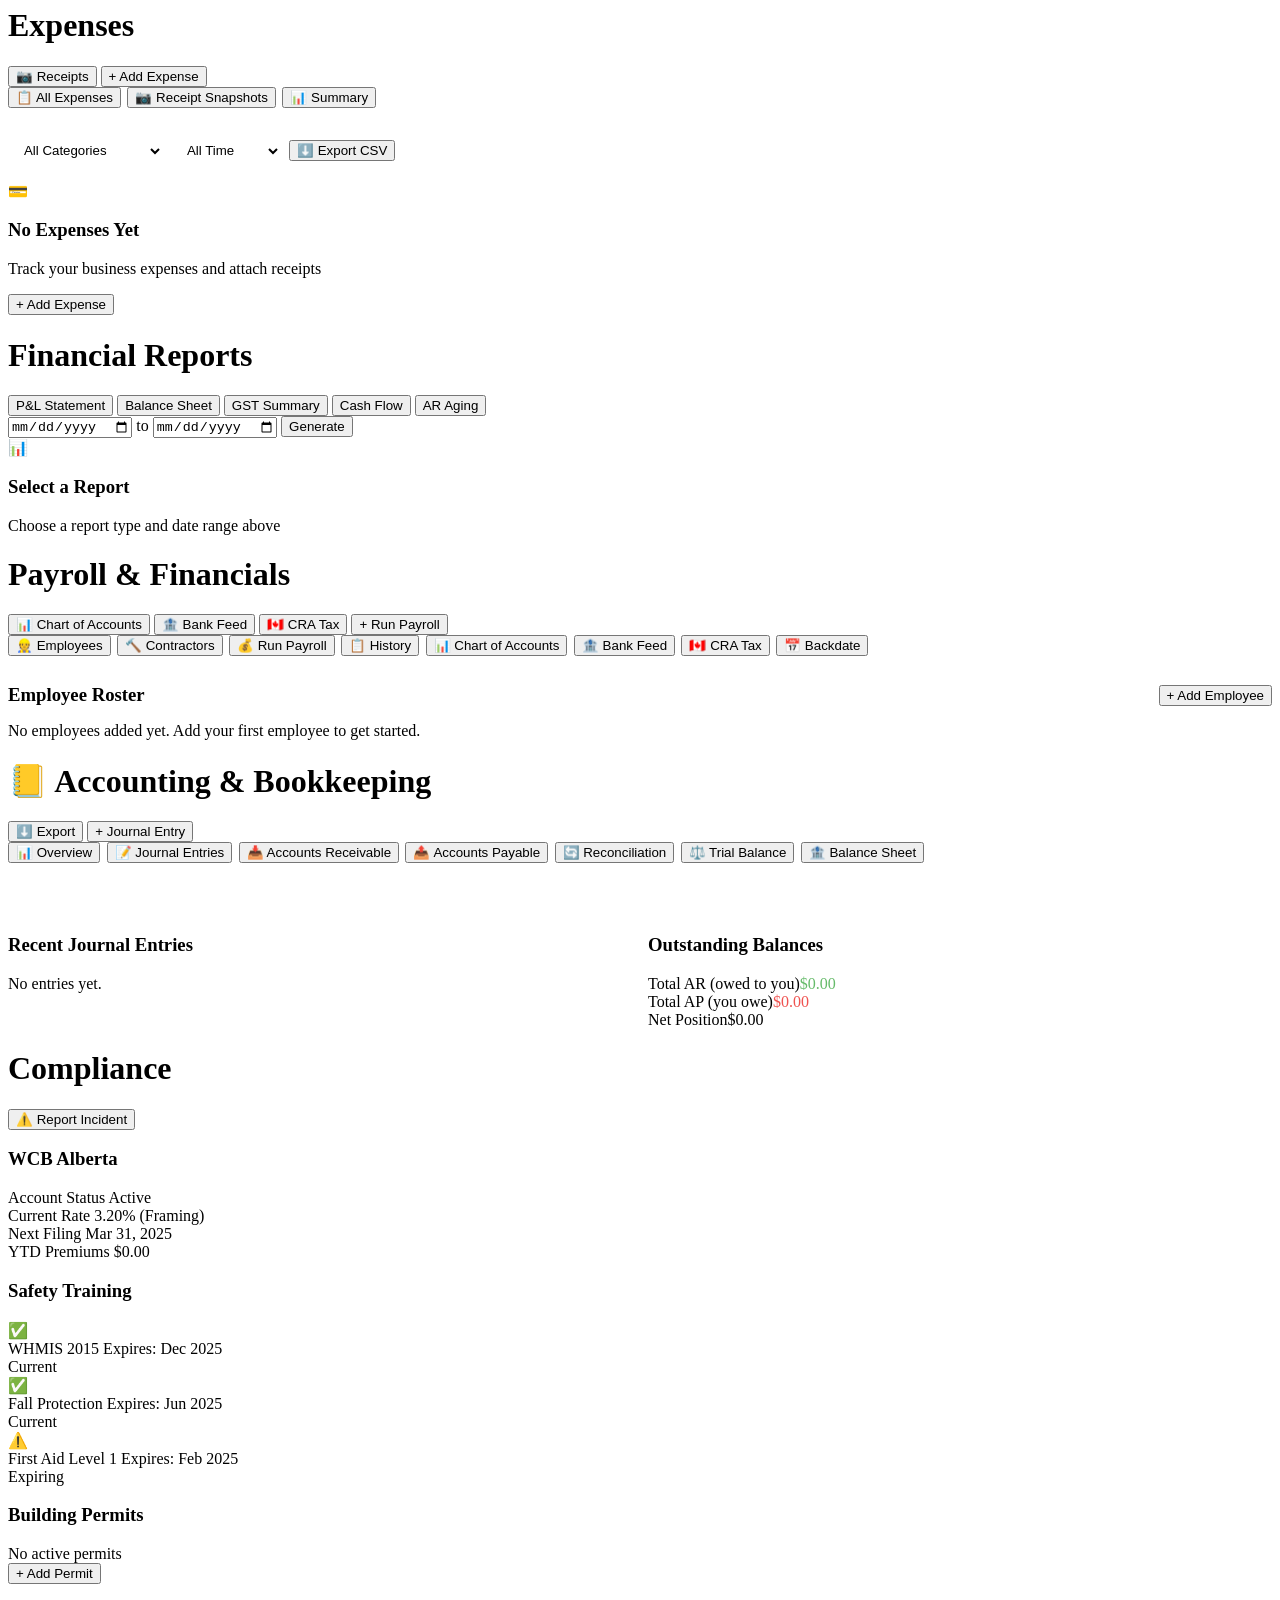
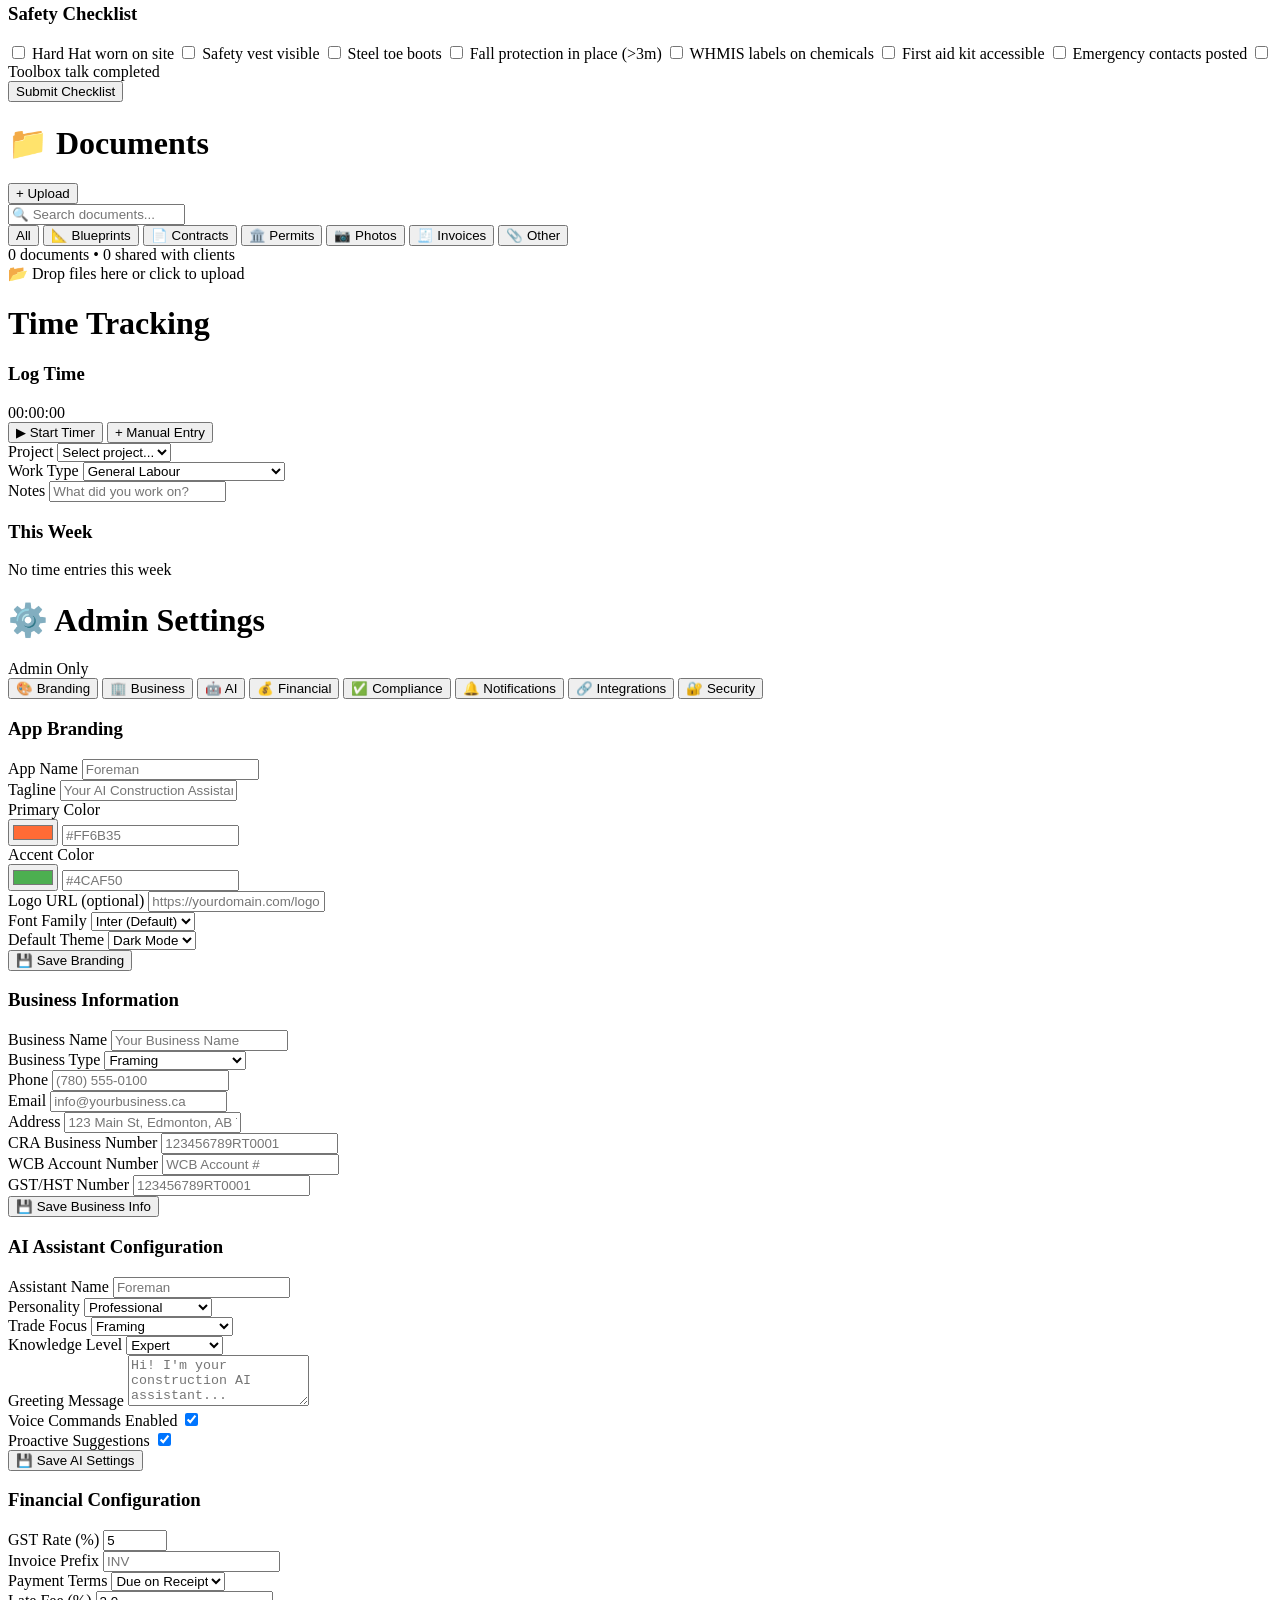
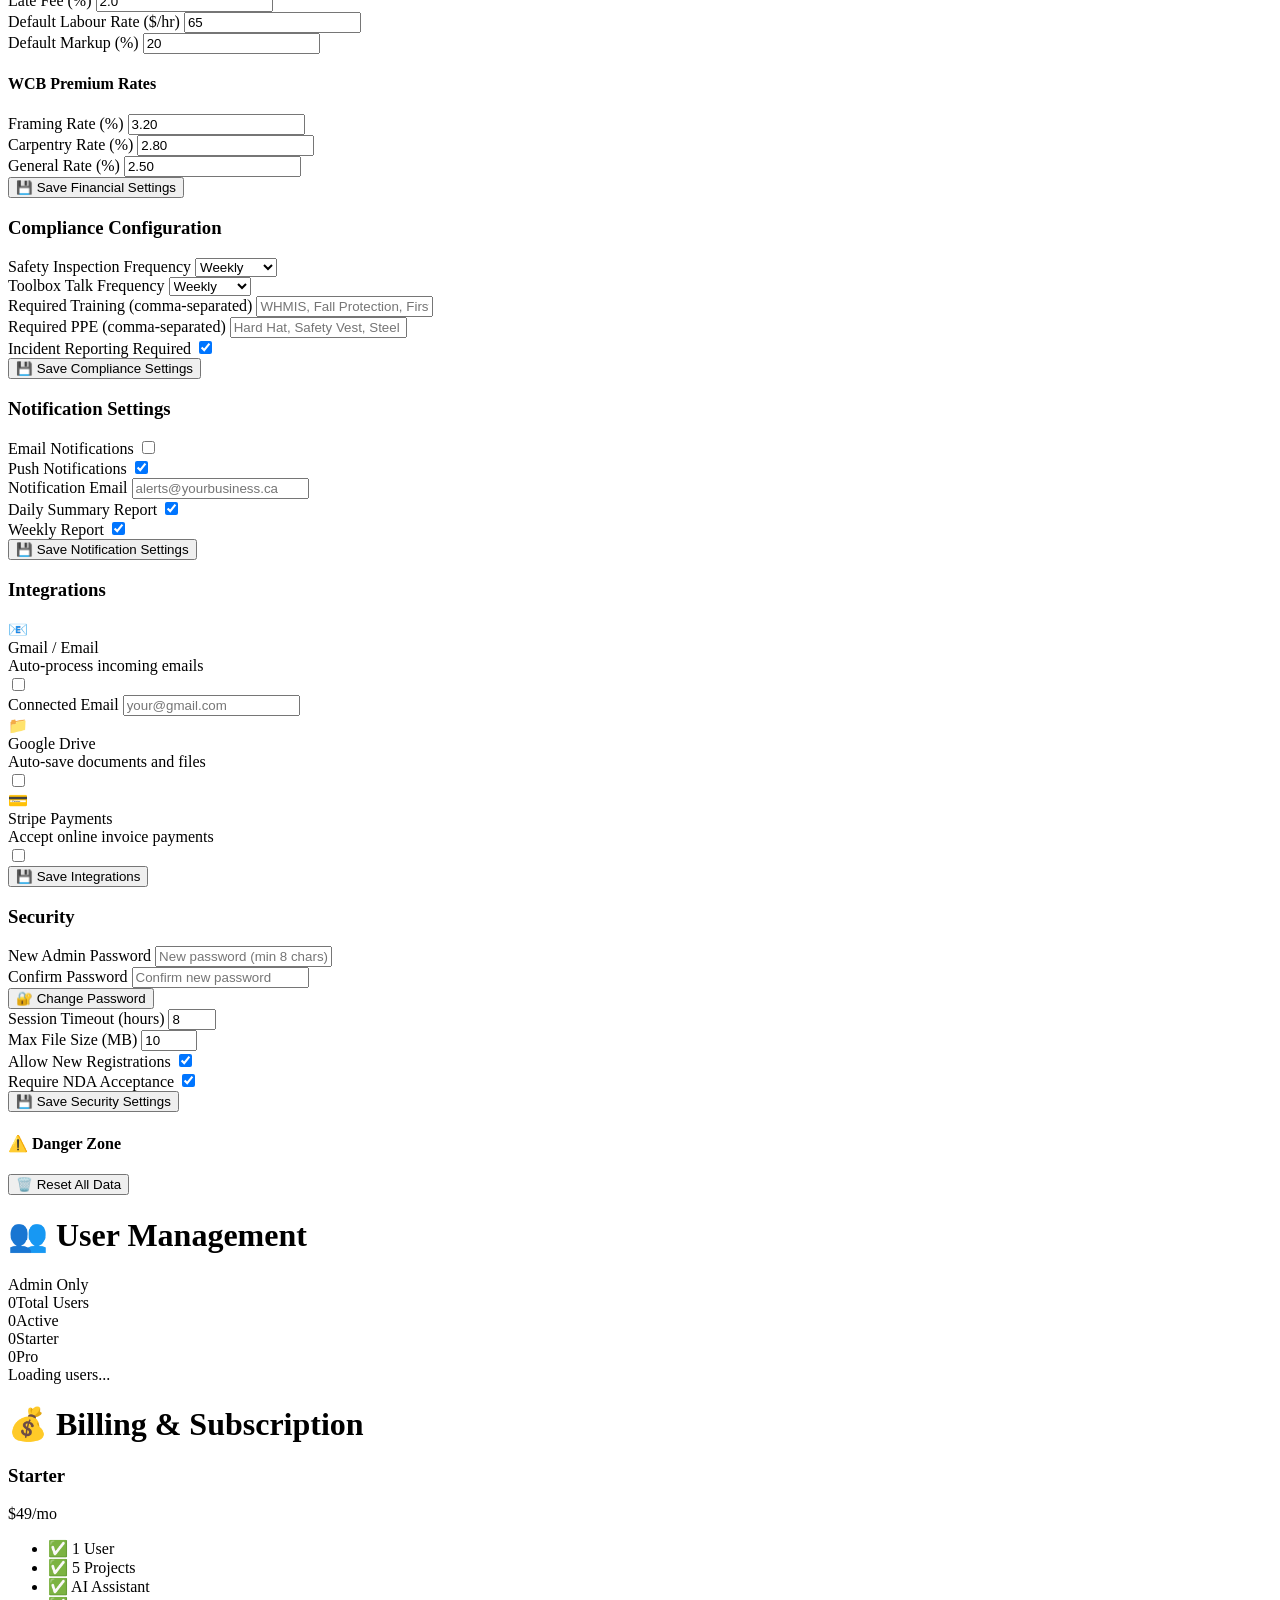
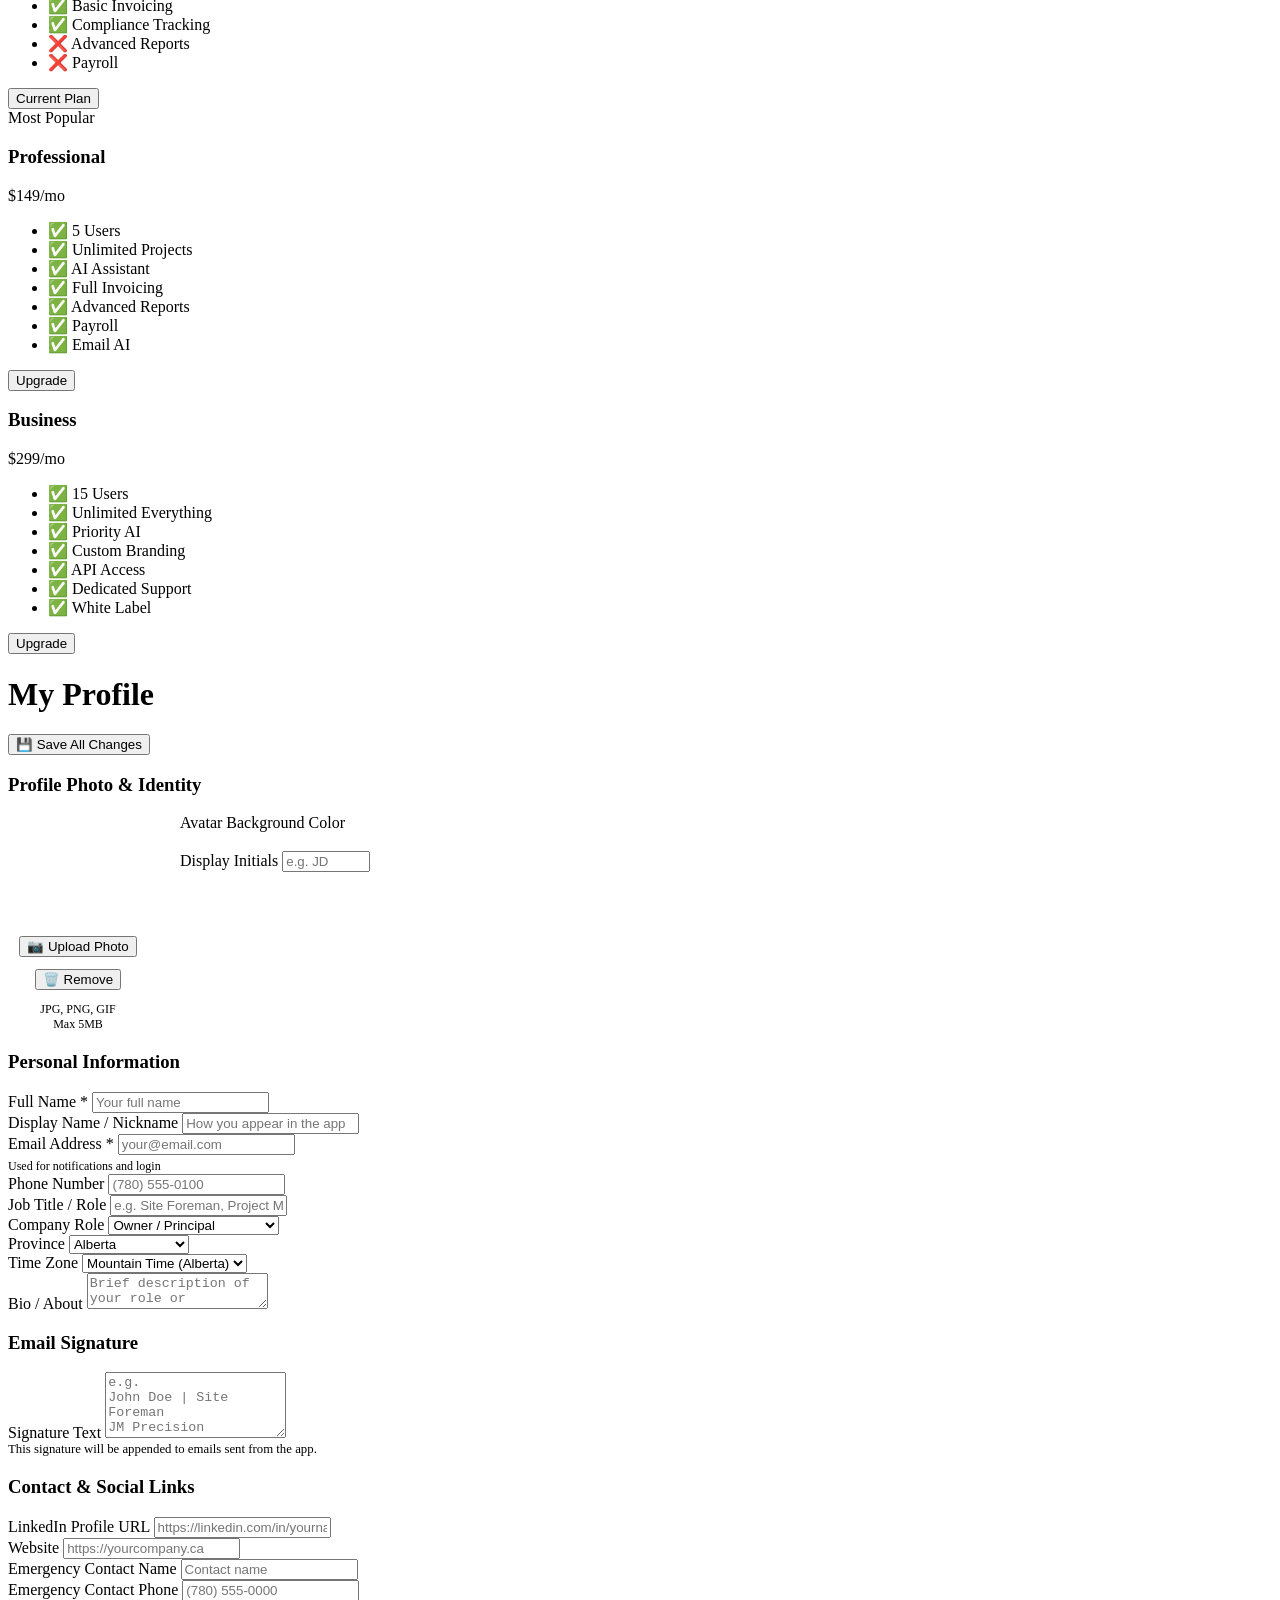
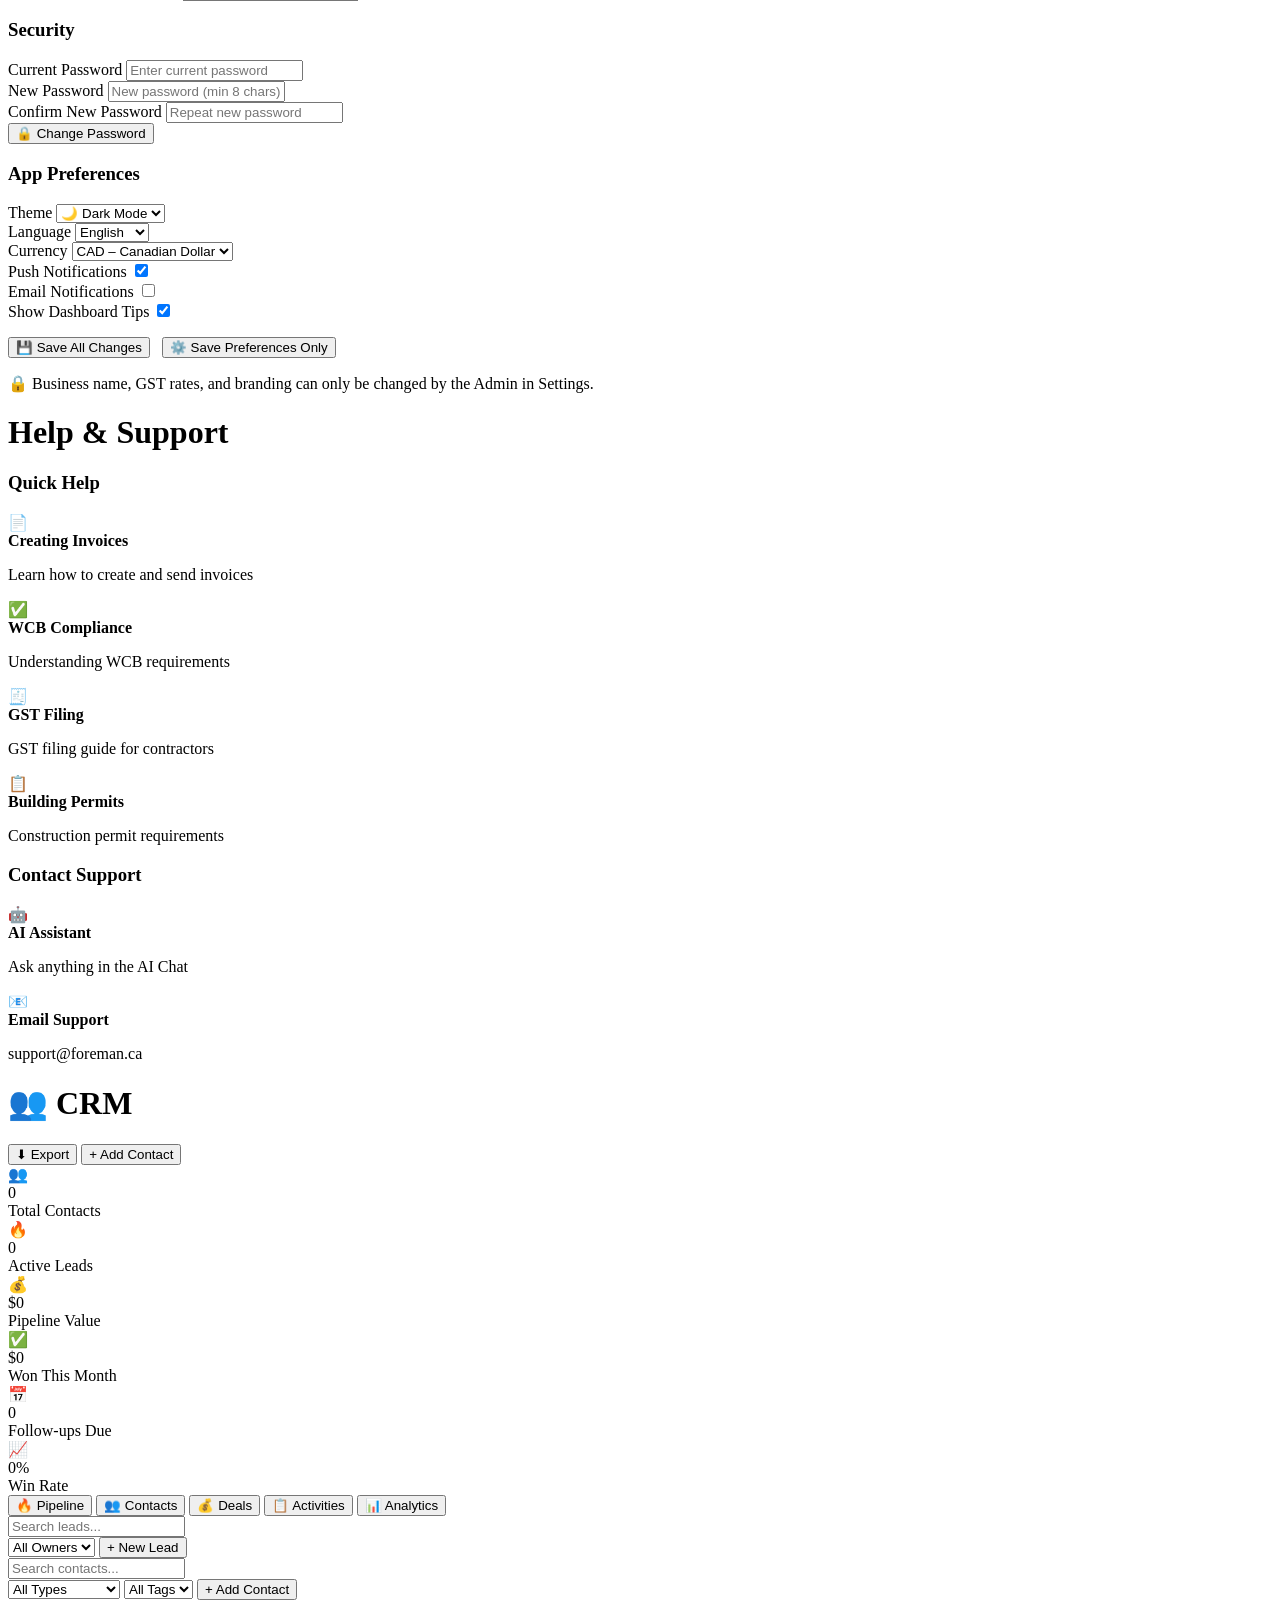
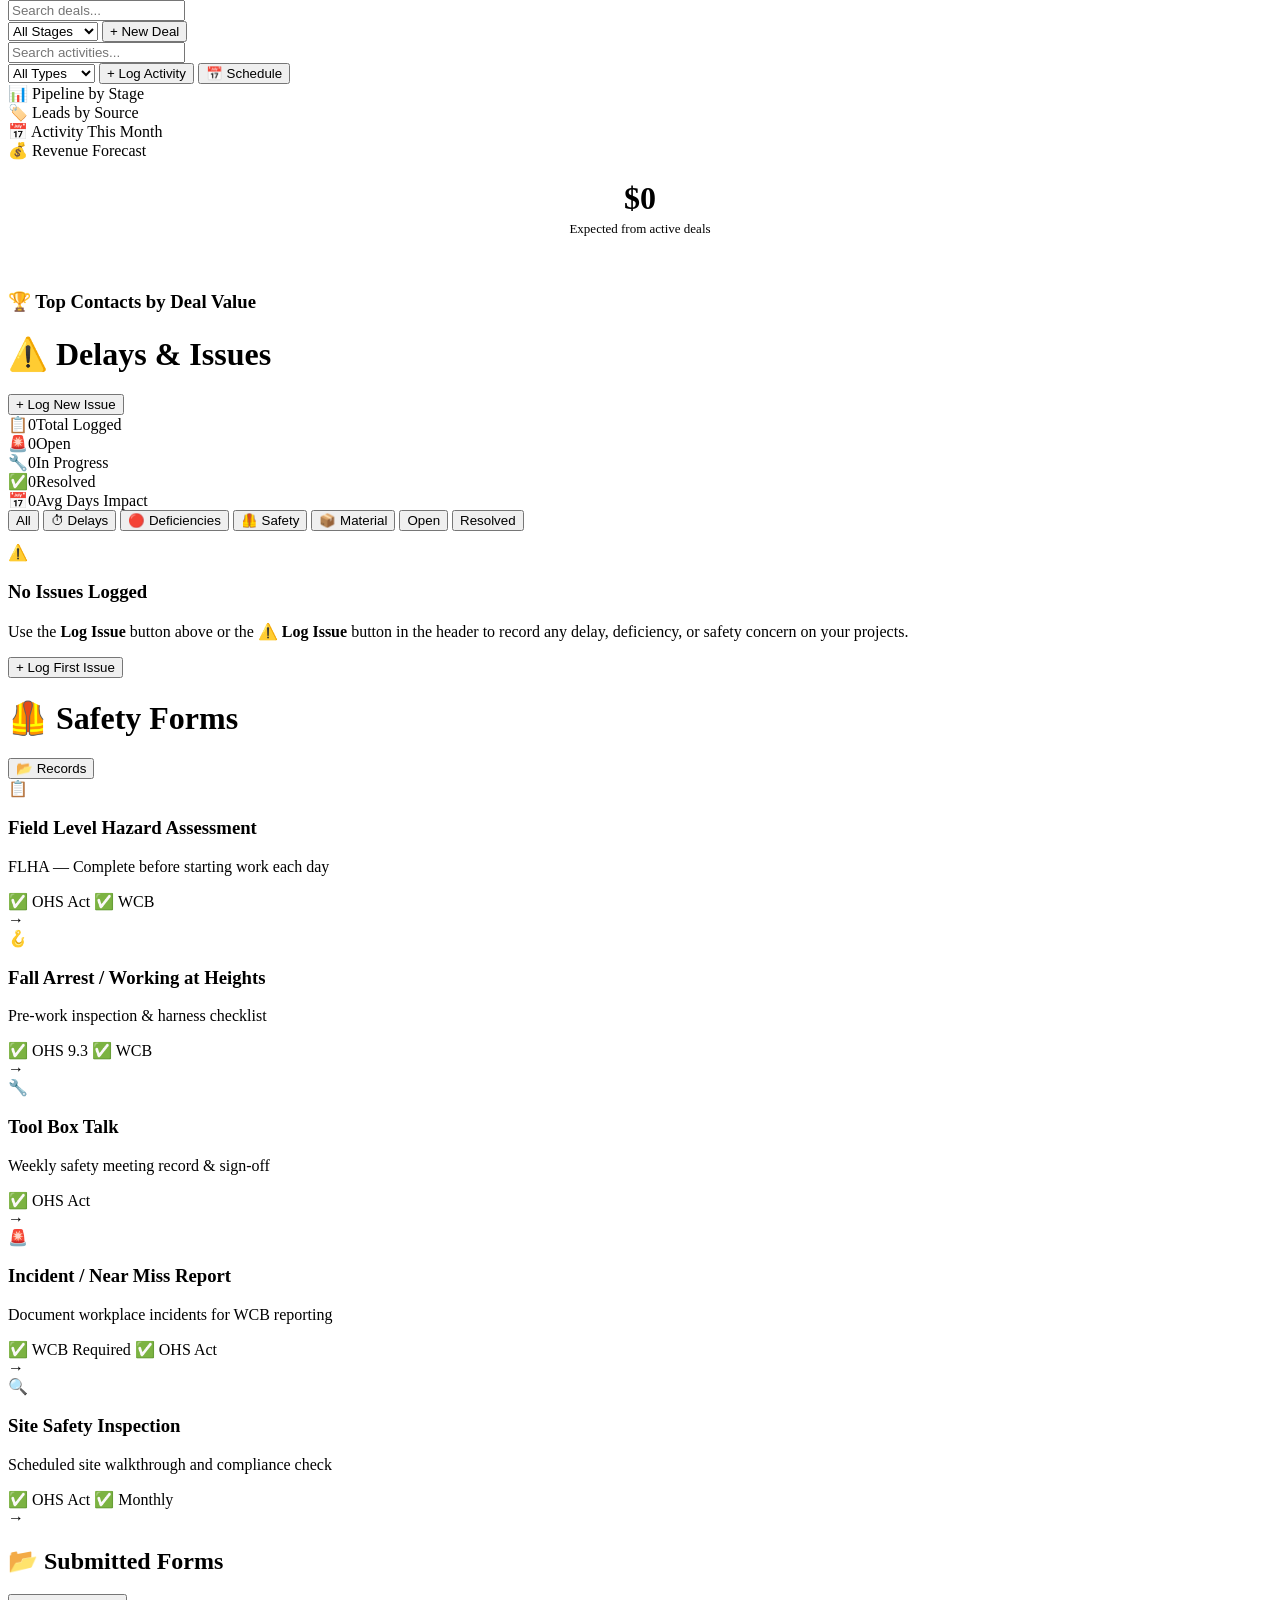
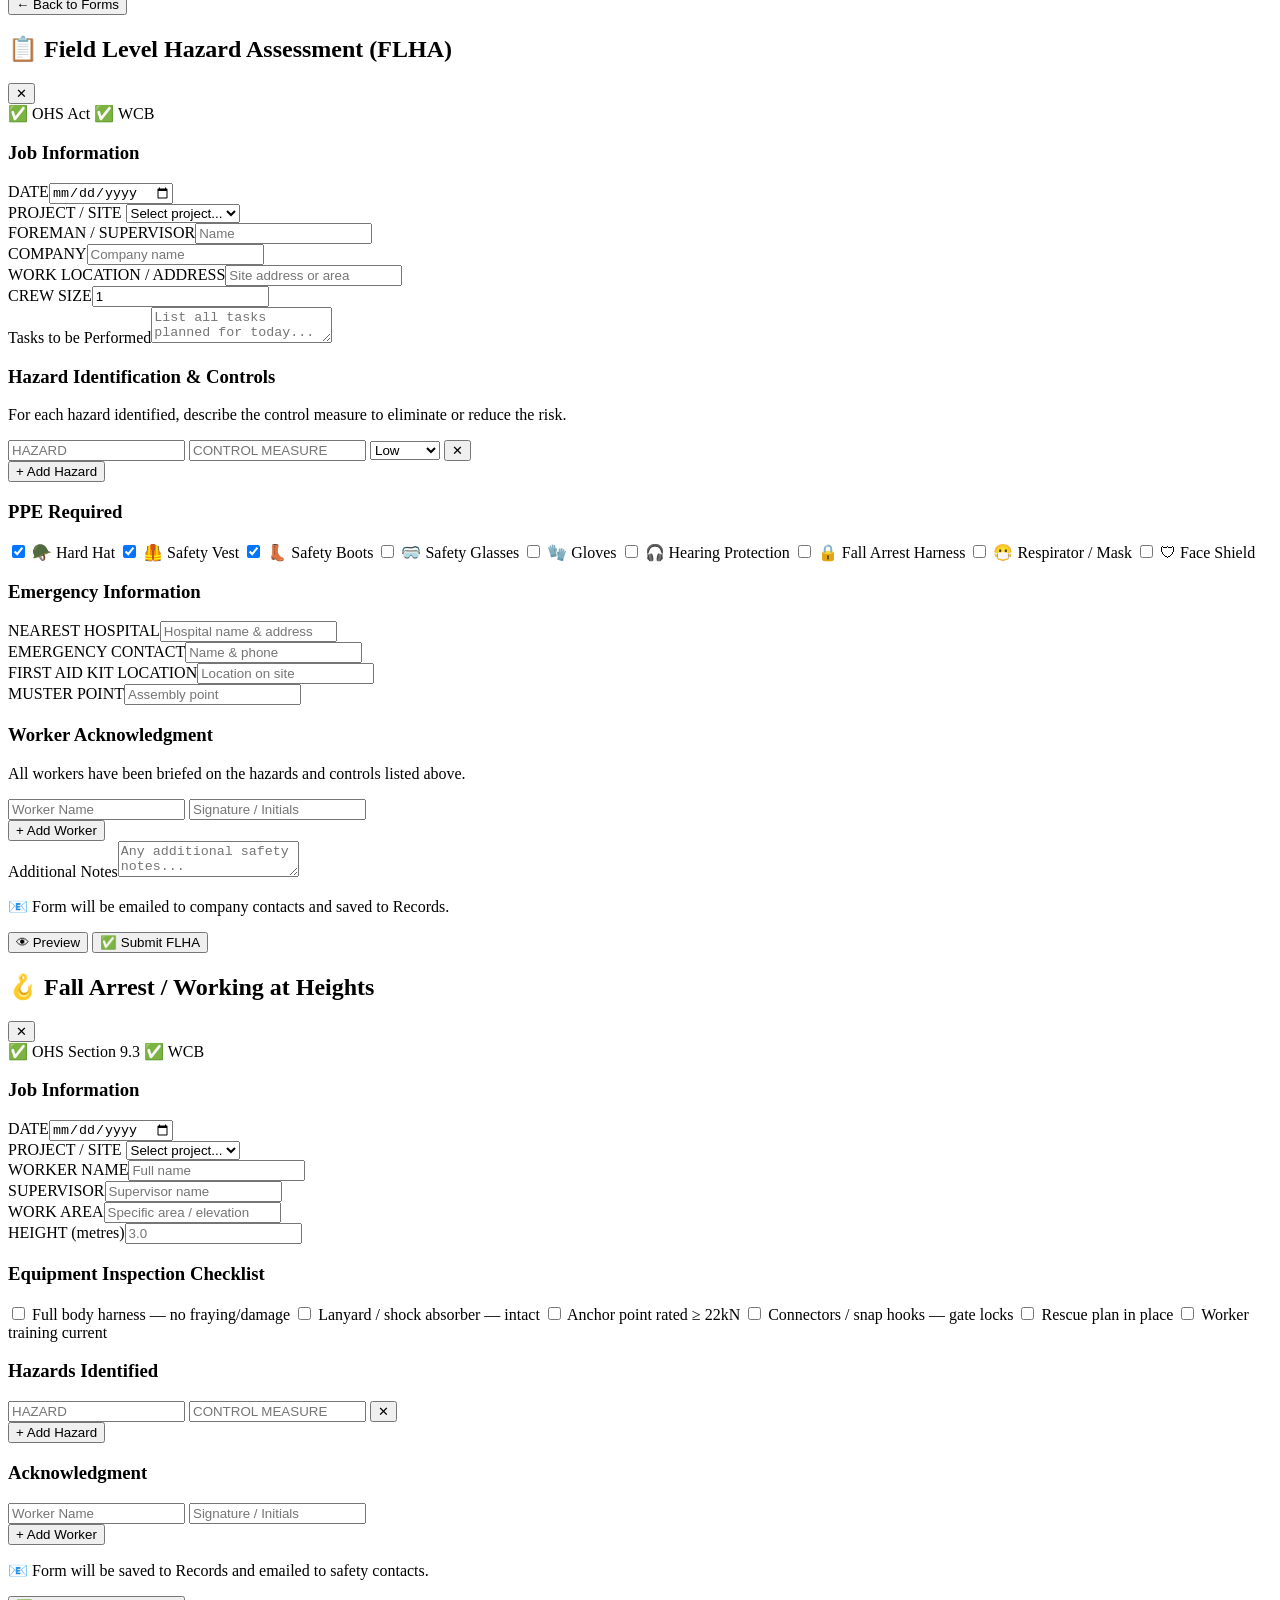
==== commit 58583dc4: "v3.1: AI estimates, portals, CRM messaging, bug fixes, UI improvements - Fix CRM 'Add Lead' stage ca" ====
--- a/web/app.html
+++ b/web/app.html
@@ -25,8 +25,8 @@
 <div id="auth-screen" class="auth-screen">
   <div class="auth-container">
     <div class="auth-logo">
-      <div class="logo-icon">📋</div>
-      <h1 class="auth-title">📋 The Foreman AI</h1>
+      <div class="logo-icon">👷</div>
+      <h1 class="auth-title">👷 The Foreman AI</h1>
       <p class="auth-subtitle">Your Construction Command Centre</p>
     </div>
 
@@ -50,9 +50,7 @@
       </button>
       <p class="auth-switch">Don't have an account? <a href="#" onclick="showForm('register-form'); return false;">Sign Up</a></p>
       <p class="auth-switch"><a href="#" onclick="showForm('admin-login-form')">Admin Login →</a></p>
-      <div style="margin-top:16px;padding:12px;background:#dbeafe;border-radius:8px;font-size:0.8rem;color:#1e40af;text-align:center">
-        <strong>Demo Account:</strong><br>test@foreman.ca &bull; Test1234!
-      </div>
+      
     </div>
 
     <!-- Register Form -->
@@ -136,7 +134,7 @@
         <span></span><span></span><span></span>
       </button>
       <div class="header-brand">
-        <span class="brand-icon">📋</span>
+        <span class="brand-icon">👷</span>
         <span class="brand-name" id="header-app-name">The Foreman AI</span>
       </div>
     </div>
@@ -203,7 +201,7 @@
     <div class="sidebar-overlay" onclick="toggleSidebar()"></div>
     <div class="sidebar-content">
       <div class="sidebar-header">
-        <span class="sidebar-logo">📋</span>
+        <span class="sidebar-logo">👷</span>
         <span class="sidebar-title" id="sidebar-app-name">The Foreman AI</span>
         <button class="sidebar-close" onclick="toggleSidebar()">✕</button>
       </div>
@@ -228,7 +226,7 @@
           <span class="nav-icon">🏗️</span><span>Projects</span>
         </a>
         <a class="nav-item" data-page="pm-dashboard" onclick="navigateTo('pm-dashboard')">
-          <span class="nav-icon">📊</span><span>Project Management</span>
+          <span class="nav-icon">🗂️</span><span>Project Management</span>
         </a>
       </div>
 
@@ -291,8 +289,21 @@
         </a>
       </div>
 
+      <!-- External Portals -->
+      <div class="sidebar-section-label">Portals</div>
+      <div class="sidebar-nav">
+        <a class="nav-item nav-item-portal" href="employee.html" target="_blank">
+          <span class="nav-icon">👷</span><span>Employee Portal</span>
+          <span class="nav-badge-ext">↗</span>
+        </a>
+        <a class="nav-item nav-item-portal" href="client.html" target="_blank">
+          <span class="nav-icon">🏗️</span><span>Client Portal</span>
+          <span class="nav-badge-ext">↗</span>
+        </a>
+      </div>
+
       <div class="sidebar-footer">
-        <div class="app-version">v3.0.0 · The Foreman AI</div>
+        <div class="app-version">v3.1.0 · The Foreman AI</div>
       </div>
     </div>
   </nav>
@@ -373,6 +384,14 @@
             <span class="qa-icon">⏱️</span>
             <span>Log Time</span>
           </button>
+          <a class="quick-btn quick-btn-portal" href="employee.html" target="_blank">
+            <span class="qa-icon">👷</span>
+            <span>Employee Portal</span>
+          </a>
+          <a class="quick-btn quick-btn-portal" href="client.html" target="_blank">
+            <span class="qa-icon">🏗️</span>
+            <span>Client Portal</span>
+          </a>
         </div>
       </div>
 
@@ -417,7 +436,7 @@
       <!-- AI Hero Banner -->
       <div class="ai-page-hero">
         <div class="ai-hero-left">
-          <div class="ai-hero-avatar">📋</div>
+          <div class="ai-hero-avatar">👷</div>
           <div class="ai-hero-info">
             <h1>Foreman AI Assistant</h1>
             <p>Your on-site construction co-pilot. Ask about projects, invoices, safety, scheduling, regulations — anything on your plate.</p>
@@ -487,7 +506,7 @@
       <div class="chat-container">
         <div class="chat-messages" id="chat-messages">
           <div class="chat-message ai">
-            <div class="msg-avatar">📋</div>
+            <div class="msg-avatar">👷</div>
             <div class="msg-bubble">
               <div class="msg-content">
                 <p>Hi! I'm <strong>Foreman AI</strong> — your construction command assistant. I have full access to your live data including projects, tasks, invoices, expenses, payroll, and documents.</p>
@@ -542,9 +561,9 @@
     ═══════════════════════════════════════════════════════════════════════════ -->
     <div id="page-pm-dashboard" class="page">
       <div class="page-header">
-        <h1 class="page-title">📋 Project Management</h1>
+        <h1 class="page-title">🏗️ Project Management</h1>
         <div class="page-actions">
-          <button class="btn-secondary btn-sm" onclick="switchPMView('board')">📋 Board</button>
+          <button class="btn-secondary btn-sm" onclick="switchPMView('board')">🗂️ Board</button>
           <button class="btn-secondary btn-sm" onclick="switchPMView('gantt')">📅 Gantt</button>
           <button class="btn-secondary btn-sm" onclick="switchPMView('list')">📑 List</button>
           <button class="btn-primary btn-sm" onclick="openModal('pm-new-task-modal')">+ New Task</button>
@@ -690,6 +709,7 @@
         <div class="pm-toolbar">
           <button class="btn-secondary btn-sm" onclick="shareClientPortal()">Share Portal Link</button>
           <button class="btn-primary btn-sm" onclick="openModal('pm-client-update-modal')">+ Post Update</button>
+          <a class="btn-secondary btn-sm" href="client.html" target="_blank" style="text-decoration:none;">🏗️ Open Client Portal ↗</a>
         </div>
         <div class="client-portal-container" id="pm-client-portal">
           <div class="client-portal-header">
@@ -1640,11 +1660,53 @@
             <div class="form-group">
               <label>Work Type</label>
               <select id="time-type">
-                <option value="framing">Framing</option>
-                <option value="carpentry">Carpentry</option>
-                <option value="cleanup">Cleanup</option>
-                <option value="travel">Travel</option>
-                <option value="other">Other</option>
+                <optgroup label="General">
+                  <option value="general_labour">General Labour</option>
+                  <option value="site_supervision">Site Supervision</option>
+                  <option value="cleanup">Cleanup</option>
+                  <option value="travel">Travel</option>
+                  <option value="meeting">Meeting / Admin</option>
+                </optgroup>
+                <optgroup label="Structural">
+                  <option value="framing">Framing</option>
+                  <option value="foundation">Foundation / Concrete</option>
+                  <option value="steel_erection">Steel Erection</option>
+                  <option value="masonry">Masonry / Brickwork</option>
+                  <option value="carpentry">Carpentry / Millwork</option>
+                </optgroup>
+                <optgroup label="Mechanical">
+                  <option value="plumbing">Plumbing</option>
+                  <option value="hvac">HVAC / Mechanical</option>
+                  <option value="electrical">Electrical</option>
+                  <option value="gas_fitting">Gas Fitting</option>
+                  <option value="fire_suppression">Fire Suppression</option>
+                </optgroup>
+                <optgroup label="Exterior">
+                  <option value="roofing">Roofing</option>
+                  <option value="siding">Siding / Cladding</option>
+                  <option value="windows_doors">Windows & Doors</option>
+                  <option value="insulation">Insulation</option>
+                  <option value="waterproofing">Waterproofing</option>
+                  <option value="excavation">Excavation / Grading</option>
+                </optgroup>
+                <optgroup label="Interior">
+                  <option value="drywall">Drywall / Taping</option>
+                  <option value="flooring">Flooring</option>
+                  <option value="painting">Painting</option>
+                  <option value="tiling">Tiling</option>
+                  <option value="cabinets">Cabinets / Countertops</option>
+                  <option value="trim">Trim / Finishing</option>
+                </optgroup>
+                <optgroup label="Safety & Inspections">
+                  <option value="safety_inspection">Safety Inspection</option>
+                  <option value="flha">FLHA / Hazard Assessment</option>
+                  <option value="toolbox_talk">Toolbox Talk</option>
+                </optgroup>
+                <optgroup label="Other">
+                  <option value="landscaping">Landscaping</option>
+                  <option value="demolition">Demolition</option>
+                  <option value="other">Other</option>
+                </optgroup>
               </select>
             </div>
           </div>
@@ -3468,14 +3530,63 @@
       <button class="modal-close" onclick="closeModal('new-estimate-modal')">✕</button>
     </div>
     <div class="modal-body">
+      <!-- AI Quick Fill Banner -->
+      <div class="ai-fill-banner" id="ai-fill-banner">
+        <div class="ai-fill-icon">🤖</div>
+        <div class="ai-fill-text">
+          <strong>AI Estimate Generator</strong>
+          <span>Enter project type below and let AI fill standard Alberta labour, materials & tasks</span>
+        </div>
+        <button class="btn-primary btn-sm" onclick="aiGenerateEstimate()" id="ai-fill-btn">✨ AI Fill</button>
+      </div>
       <div class="form-row">
         <div class="form-group">
           <label>Client Name *</label>
           <input type="text" id="est-customer" placeholder="Customer or company name">
         </div>
         <div class="form-group">
+          <label>Project Type *</label>
+          <select id="est-project-type" onchange="updateEstimateDesc()">
+            <option value="">— Select project type —</option>
+            <optgroup label="Residential">
+              <option value="new_home_framing">New Home Framing</option>
+              <option value="garage_build">Garage Build</option>
+              <option value="basement_development">Basement Development</option>
+              <option value="kitchen_renovation">Kitchen Renovation</option>
+              <option value="bathroom_renovation">Bathroom Renovation</option>
+              <option value="deck_build">Deck / Patio Build</option>
+              <option value="addition">Home Addition</option>
+              <option value="roofing_residential">Residential Roofing</option>
+            </optgroup>
+            <optgroup label="Commercial">
+              <option value="commercial_office">Commercial Office Fit-Out</option>
+              <option value="retail_renovation">Retail Renovation</option>
+              <option value="warehouse_build">Warehouse / Industrial Build</option>
+              <option value="commercial_roofing">Commercial Roofing</option>
+            </optgroup>
+            <optgroup label="Trades">
+              <option value="electrical_rough_in">Electrical Rough-In</option>
+              <option value="plumbing_rough_in">Plumbing Rough-In</option>
+              <option value="hvac_install">HVAC Installation</option>
+              <option value="insulation">Insulation</option>
+              <option value="drywall_taping">Drywall & Taping</option>
+              <option value="flooring">Flooring Installation</option>
+              <option value="painting">Interior/Exterior Painting</option>
+              <option value="concrete_work">Concrete / Foundation Work</option>
+              <option value="excavation">Excavation & Site Prep</option>
+            </optgroup>
+            <option value="custom">Custom / Other</option>
+          </select>
+        </div>
+      </div>
+      <div class="form-row">
+        <div class="form-group">
           <label>Project / Job Description</label>
           <input type="text" id="est-project-desc" placeholder="Brief description of work">
+        </div>
+        <div class="form-group">
+          <label>Project Size / Scope</label>
+          <input type="text" id="est-project-size" placeholder="e.g. 1200 sq ft, 3 bedrooms, 40x60 garage">
         </div>
       </div>
       <div class="form-row">
@@ -3635,12 +3746,12 @@
           <input type="date" id="emp-start-date">
         </div>
         <div class="form-group">
-          <label>TD1 Claim Code</label>
+          <label>TD1 Claim Code <span class="info-tooltip" data-tip="TD1 Claim Codes determine federal payroll deductions:&#10;Code 0 – More than one employer (no basic exemption)&#10;Code 1 – Basic personal amount only (~$15,705)&#10;Code 2 – Eligible dependant + basic (~$29,000)&#10;Code 3 – Multiple dependants + caregiver + basic (~$42,000)&#10;Higher codes = fewer taxes withheld. Employee fills out TD1 form annually.">ℹ️</span></label>
           <select id="emp-td1">
-            <option value="1">Code 1 – Basic personal amount</option>
-            <option value="2">Code 2</option>
-            <option value="3">Code 3</option>
-            <option value="0">Code 0 – No claim</option>
+            <option value="1">Code 1 – Basic personal amount (~$15,705)</option>
+            <option value="2">Code 2 – Eligible dependant + basic (~$29,000)</option>
+            <option value="3">Code 3 – Caregiver + dependants + basic (~$42,000)</option>
+            <option value="0">Code 0 – No claim (multiple employers)</option>
           </select>
         </div>
       </div>
@@ -4890,11 +5001,53 @@
       <div class="form-group">
         <label>Work Type</label>
         <select id="edit-time-type">
-          <option value="framing">Framing</option>
-          <option value="carpentry">Carpentry</option>
-          <option value="cleanup">Cleanup</option>
-          <option value="travel">Travel</option>
-          <option value="other">Other</option>
+          <optgroup label="General">
+            <option value="general_labour">General Labour</option>
+            <option value="site_supervision">Site Supervision</option>
+            <option value="cleanup">Cleanup</option>
+            <option value="travel">Travel</option>
+            <option value="meeting">Meeting / Admin</option>
+          </optgroup>
+          <optgroup label="Structural">
+            <option value="framing">Framing</option>
+            <option value="foundation">Foundation / Concrete</option>
+            <option value="steel_erection">Steel Erection</option>
+            <option value="masonry">Masonry / Brickwork</option>
+            <option value="carpentry">Carpentry / Millwork</option>
+          </optgroup>
+          <optgroup label="Mechanical">
+            <option value="plumbing">Plumbing</option>
+            <option value="hvac">HVAC / Mechanical</option>
+            <option value="electrical">Electrical</option>
+            <option value="gas_fitting">Gas Fitting</option>
+            <option value="fire_suppression">Fire Suppression</option>
+          </optgroup>
+          <optgroup label="Exterior">
+            <option value="roofing">Roofing</option>
+            <option value="siding">Siding / Cladding</option>
+            <option value="windows_doors">Windows & Doors</option>
+            <option value="insulation">Insulation</option>
+            <option value="waterproofing">Waterproofing</option>
+            <option value="excavation">Excavation / Grading</option>
+          </optgroup>
+          <optgroup label="Interior">
+            <option value="drywall">Drywall / Taping</option>
+            <option value="flooring">Flooring</option>
+            <option value="painting">Painting</option>
+            <option value="tiling">Tiling</option>
+            <option value="cabinets">Cabinets / Countertops</option>
+            <option value="trim">Trim / Finishing</option>
+          </optgroup>
+          <optgroup label="Safety & Inspections">
+            <option value="safety_inspection">Safety Inspection</option>
+            <option value="flha">FLHA / Hazard Assessment</option>
+            <option value="toolbox_talk">Toolbox Talk</option>
+          </optgroup>
+          <optgroup label="Other">
+            <option value="landscaping">Landscaping</option>
+            <option value="demolition">Demolition</option>
+            <option value="other">Other</option>
+          </optgroup>
         </select>
       </div>
       <div class="form-group">
@@ -5024,13 +5177,13 @@
         <div class="form-group">
           <label>Stage</label>
           <select id="crm-lead-stage">
-            <option value="new">New</option>
-            <option value="contacted">Contacted</option>
-            <option value="qualified">Qualified</option>
-            <option value="quote_sent">Quote Sent</option>
-            <option value="negotiation">Negotiation</option>
-            <option value="won">Won ✅</option>
-            <option value="lost">Lost ❌</option>
+            <option value="New">New</option>
+            <option value="Contacted">Contacted</option>
+            <option value="Qualified">Qualified</option>
+            <option value="Quote Sent">Quote Sent</option>
+            <option value="Negotiation">Negotiation</option>
+            <option value="Won">Won ✅</option>
+            <option value="Lost">Lost ❌</option>
           </select>
         </div>
         <div class="form-group">
@@ -5066,6 +5219,14 @@
         <div class="form-group">
           <label>Win Probability (%)</label>
           <input type="number" id="crm-lead-probability" value="50" min="0" max="100">
+        </div>
+        <div class="form-group">
+          <label>Contact Email</label>
+          <input type="email" id="crm-lead-email" placeholder="client@email.com">
+        </div>
+        <div class="form-group">
+          <label>Contact Phone</label>
+          <input type="tel" id="crm-lead-phone" placeholder="+1 (780) 555-0100">
         </div>
         <div class="form-group full-width">
           <label>Address / Location</label>
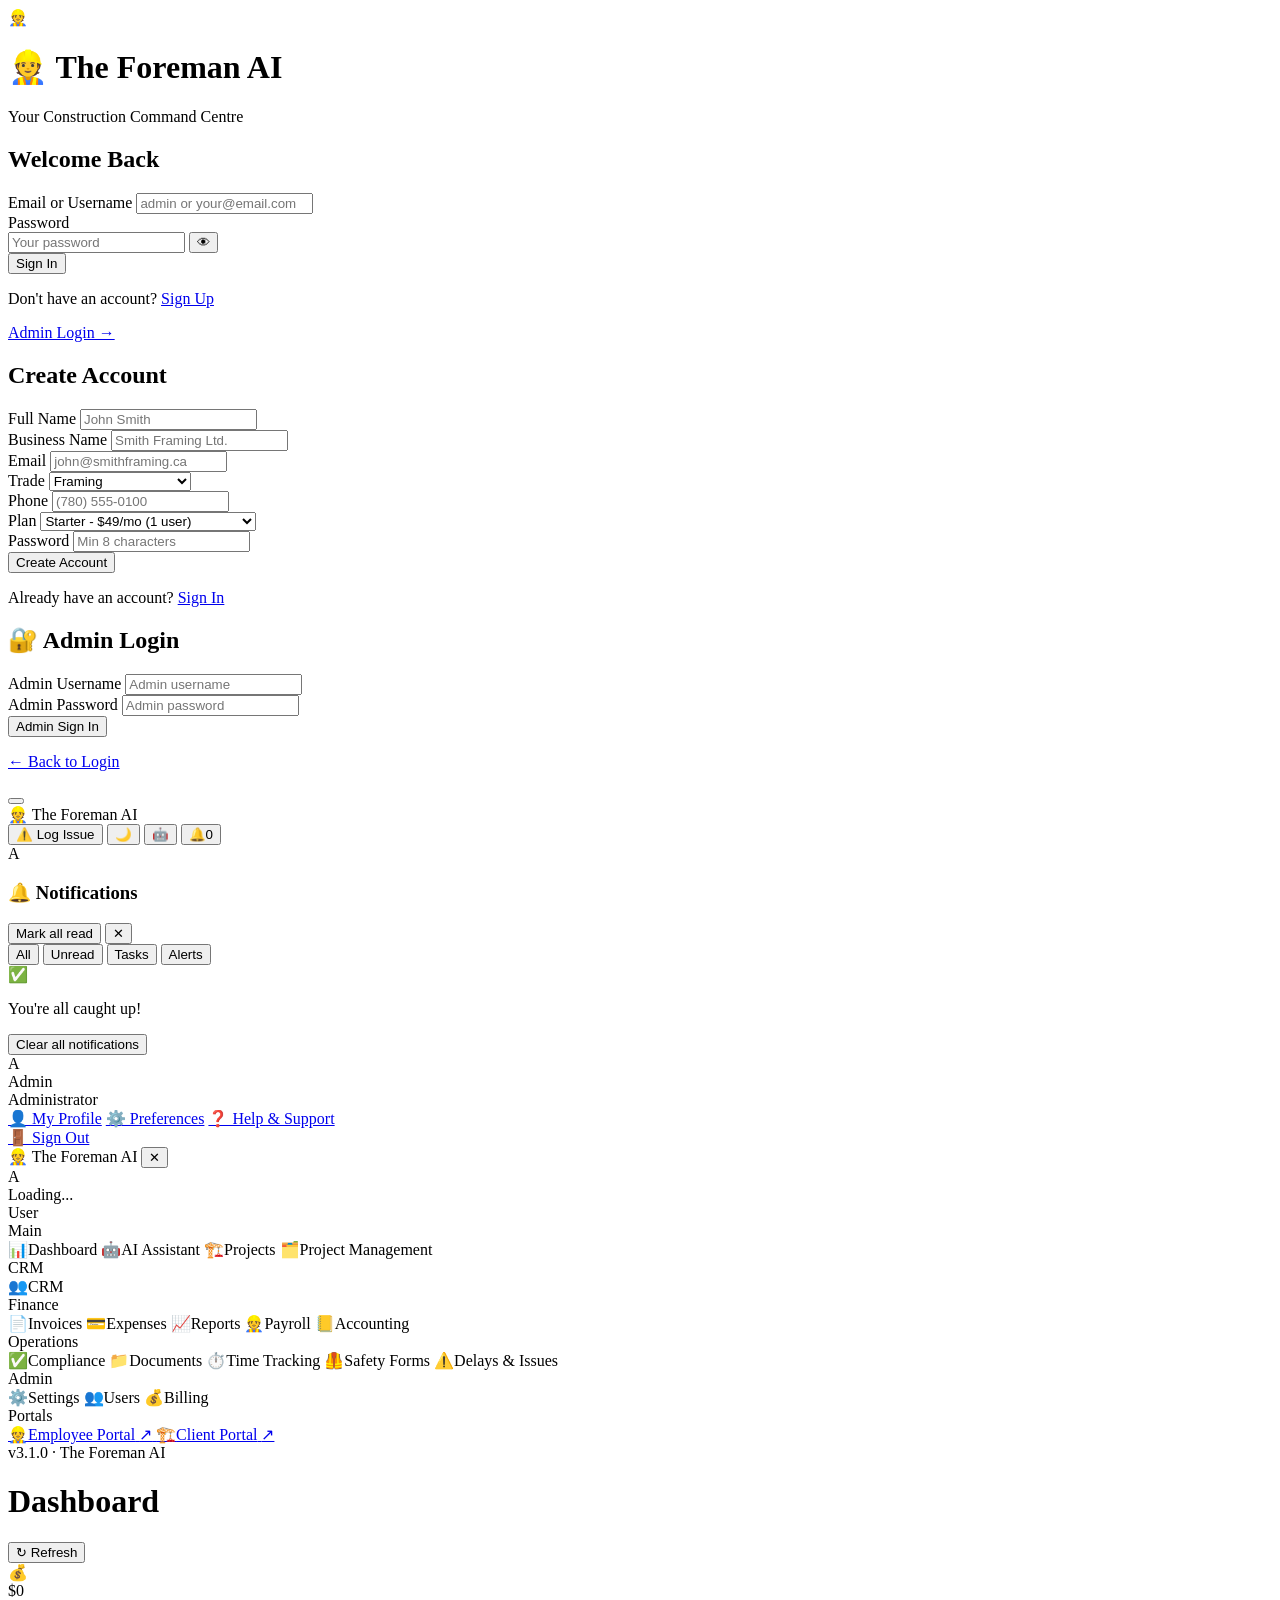
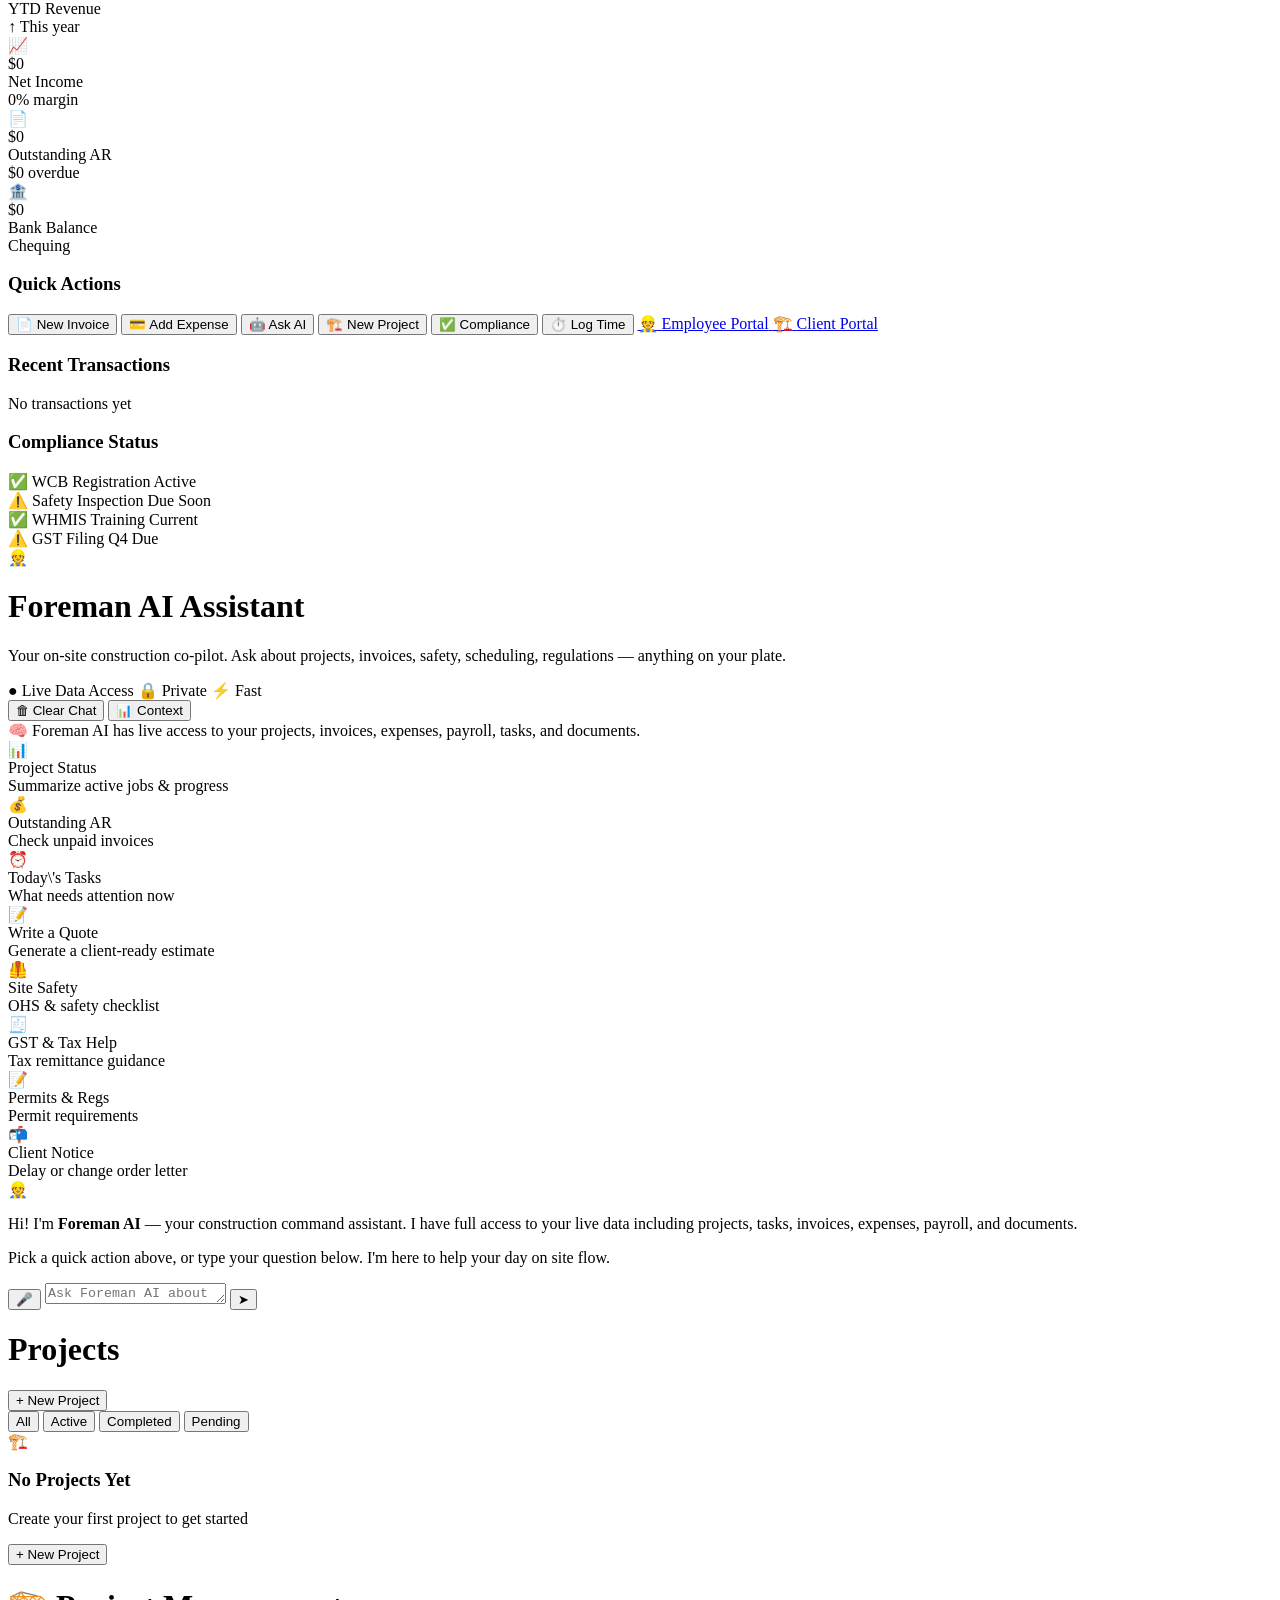
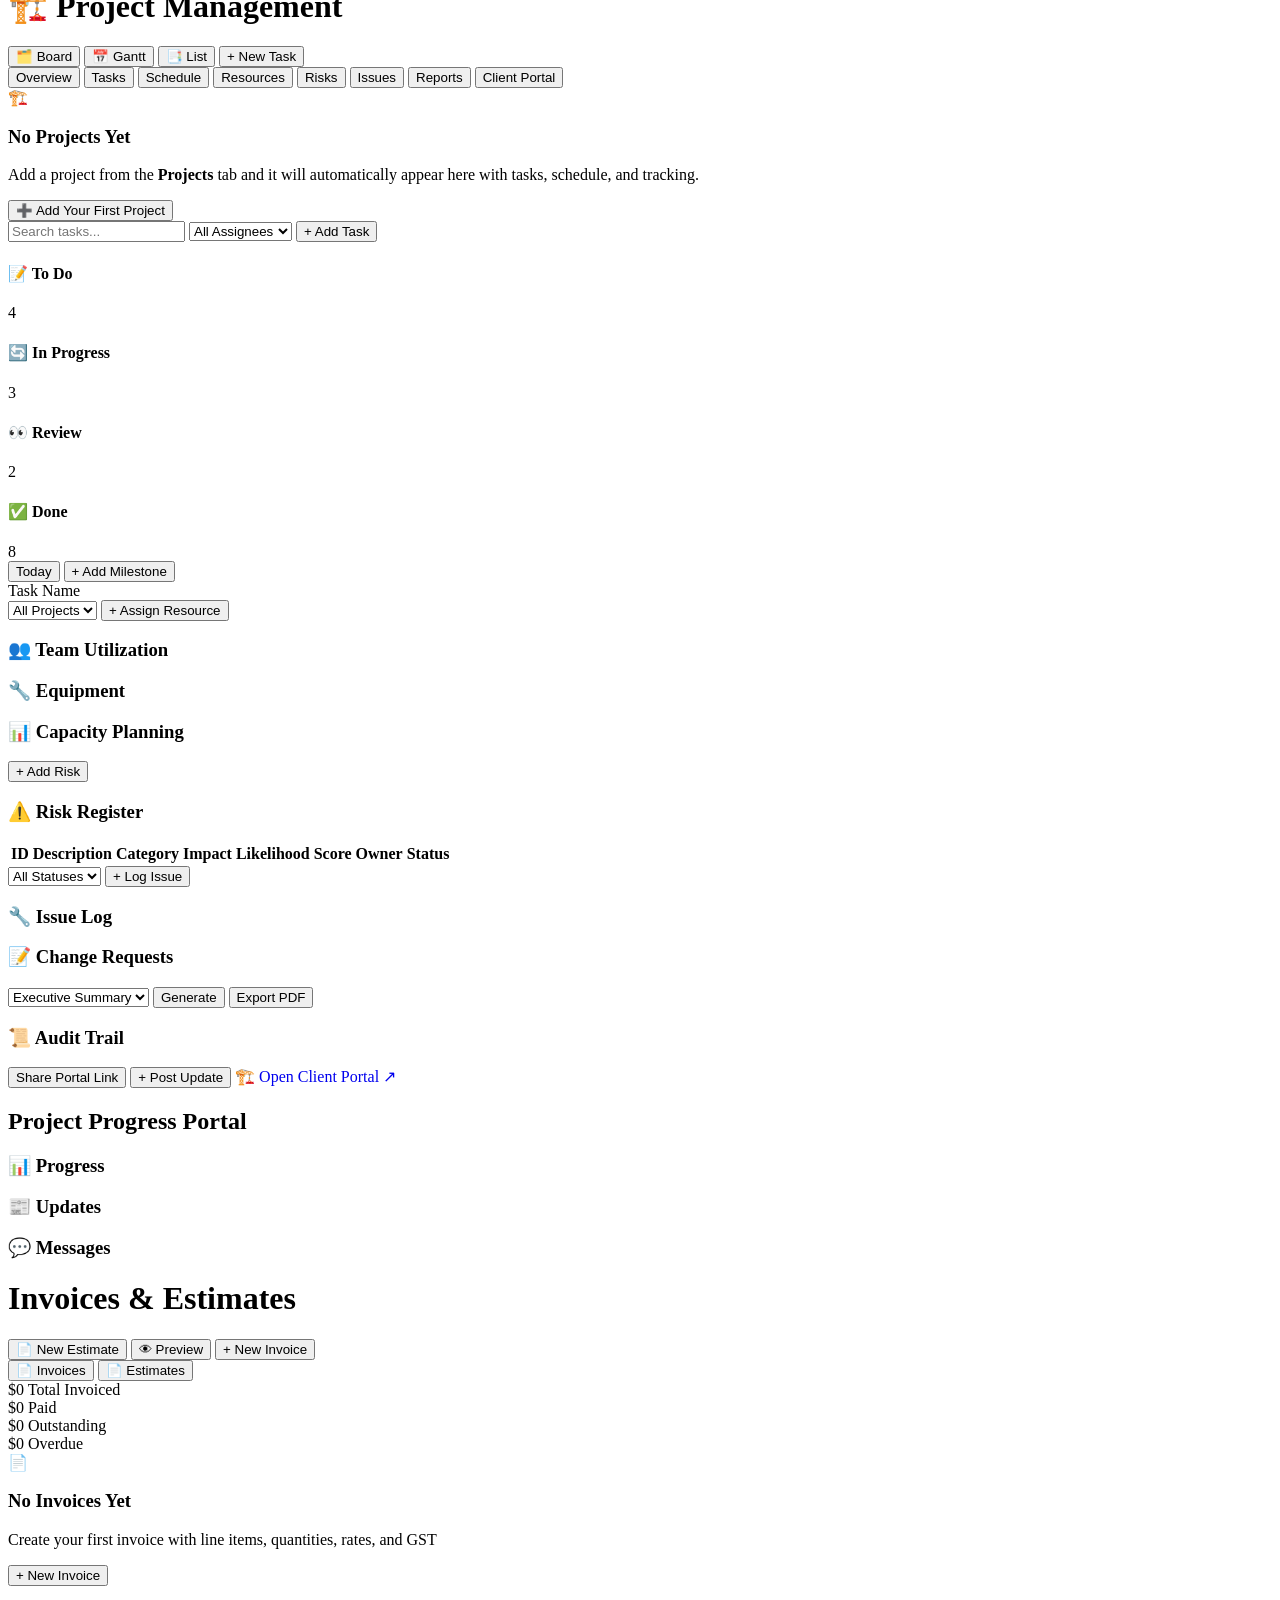
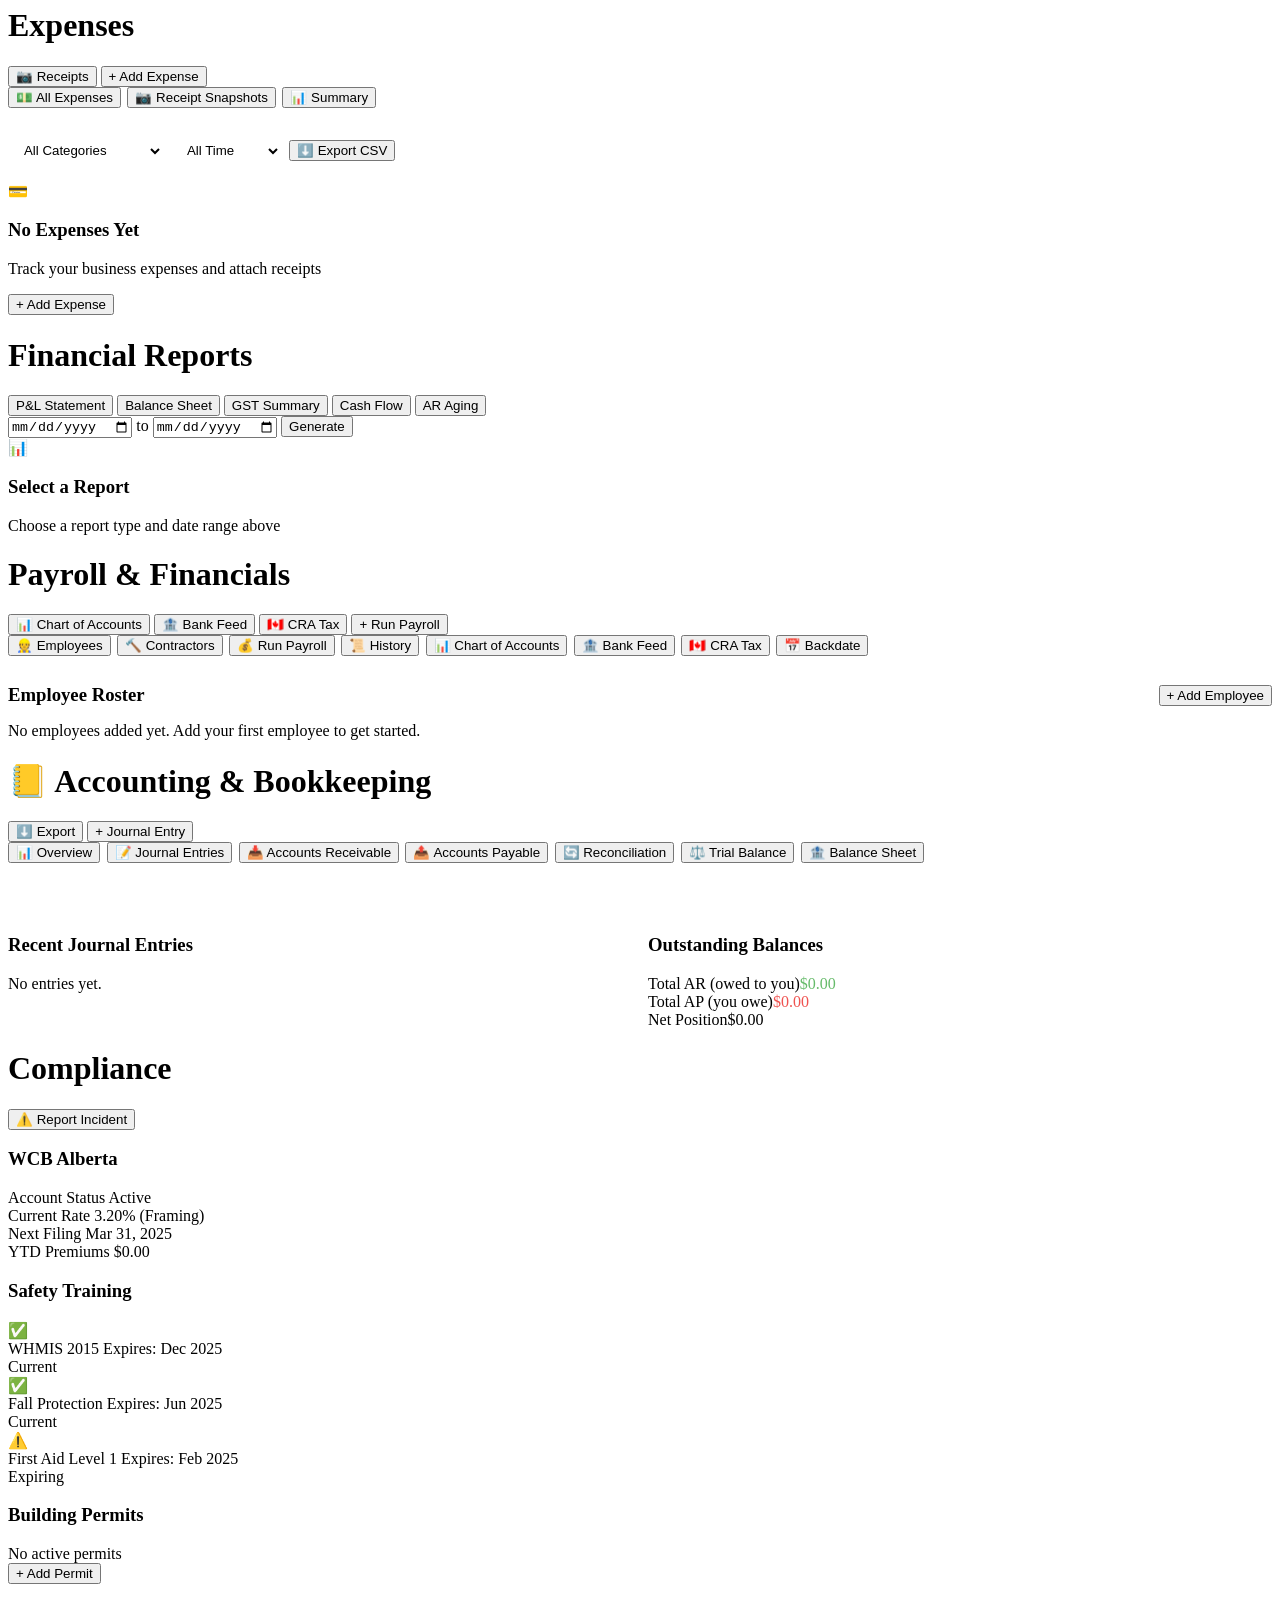
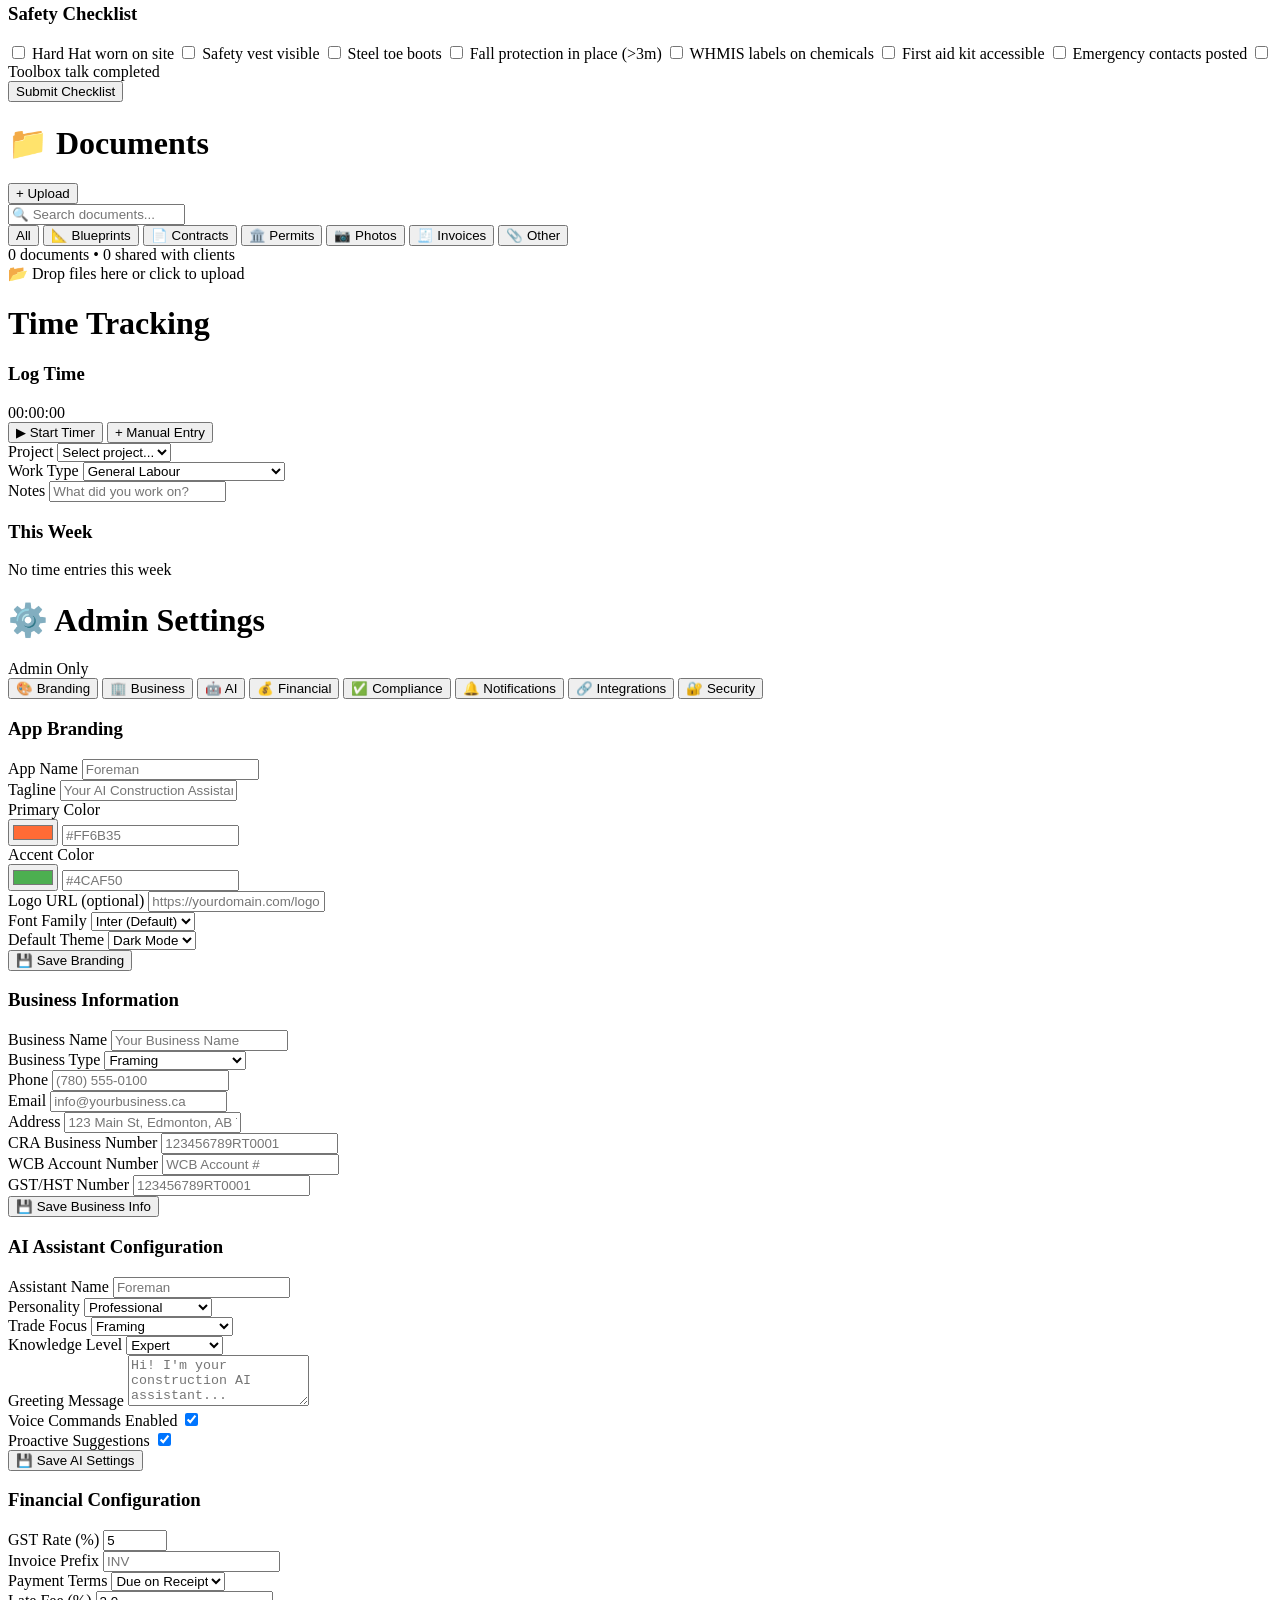
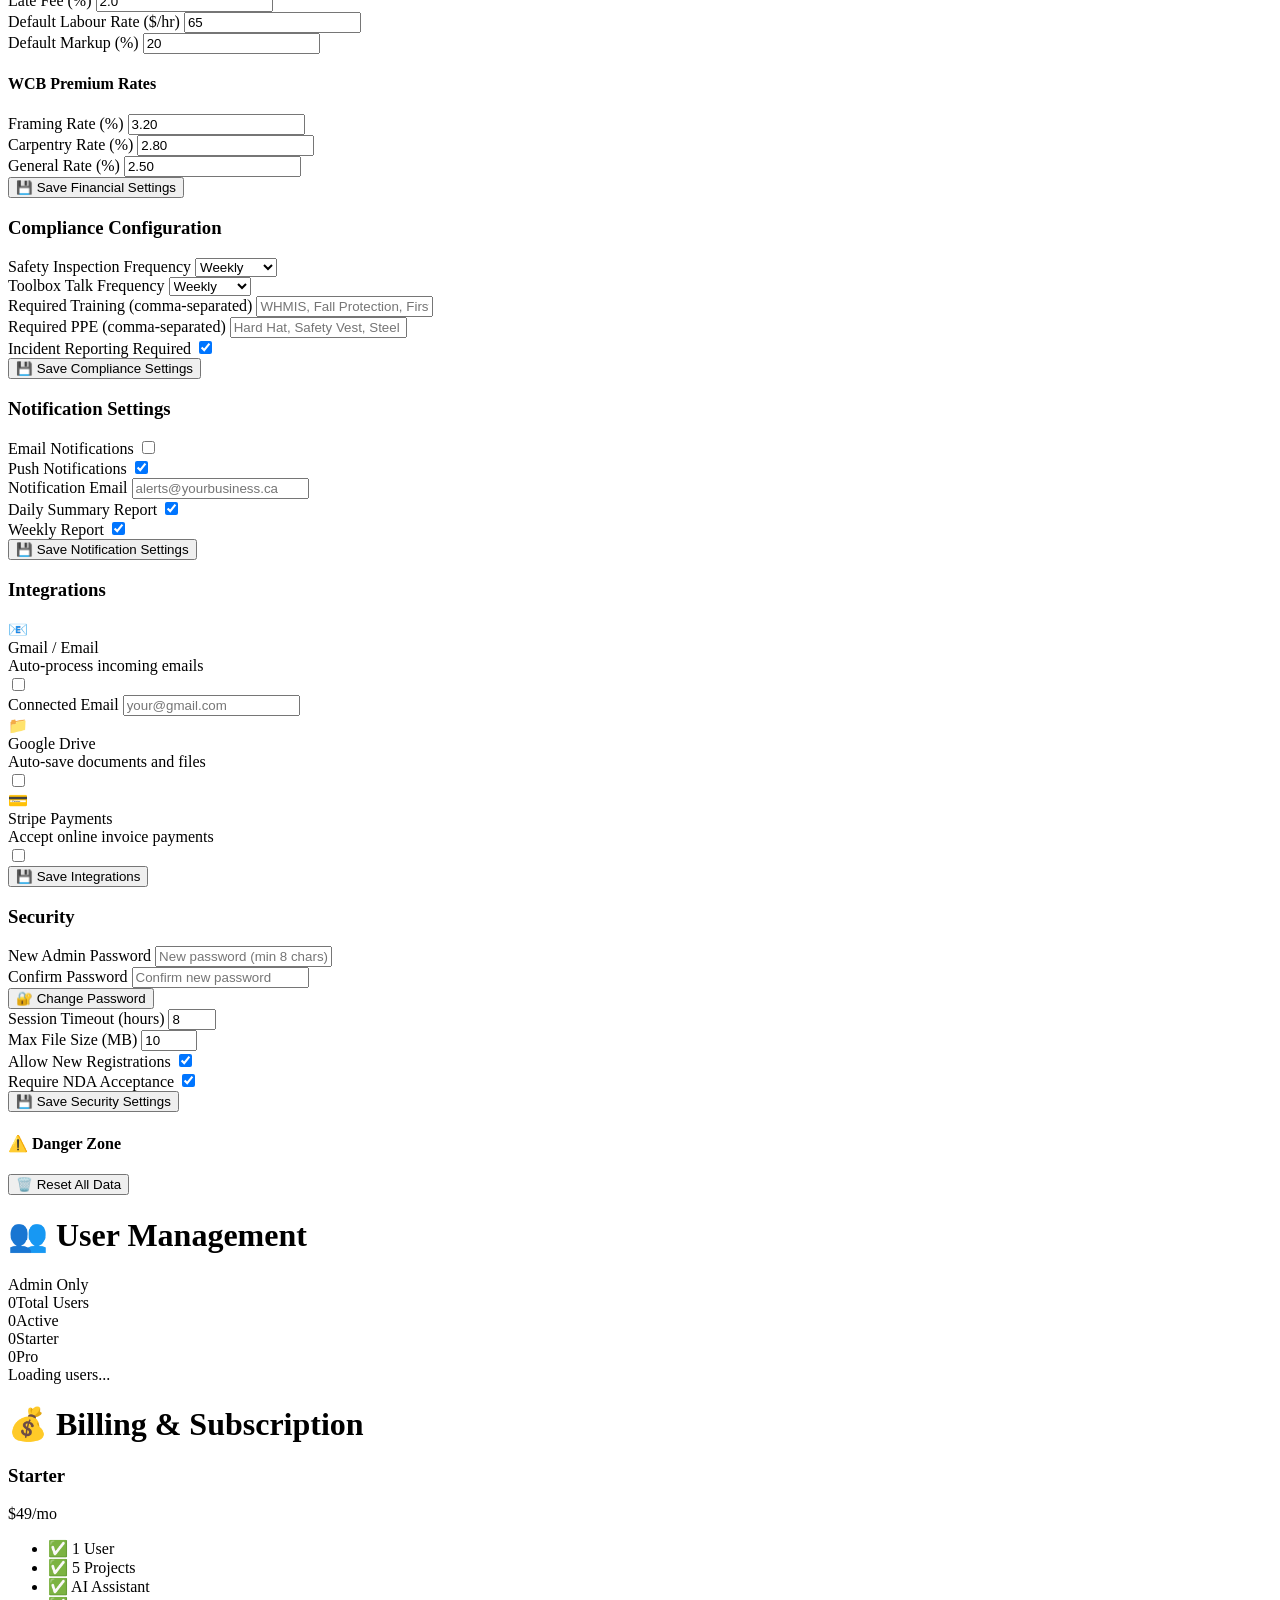
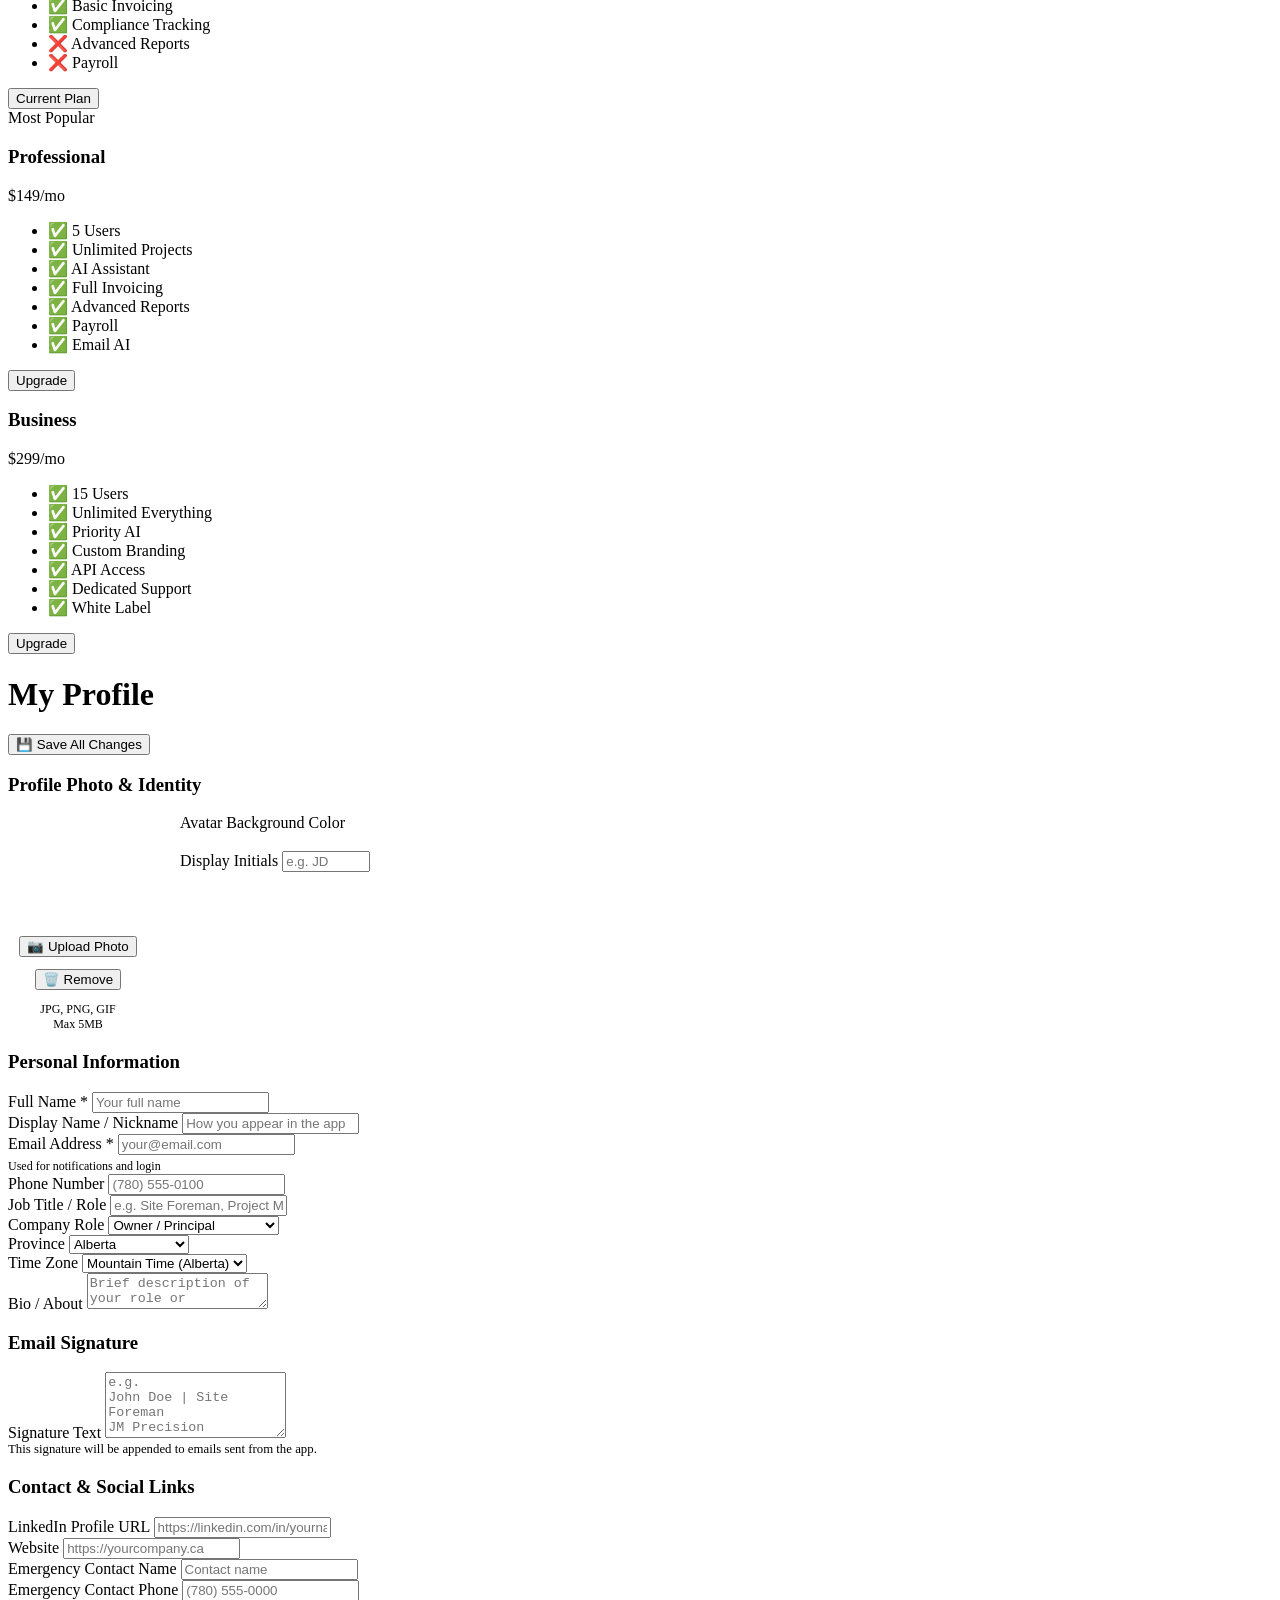
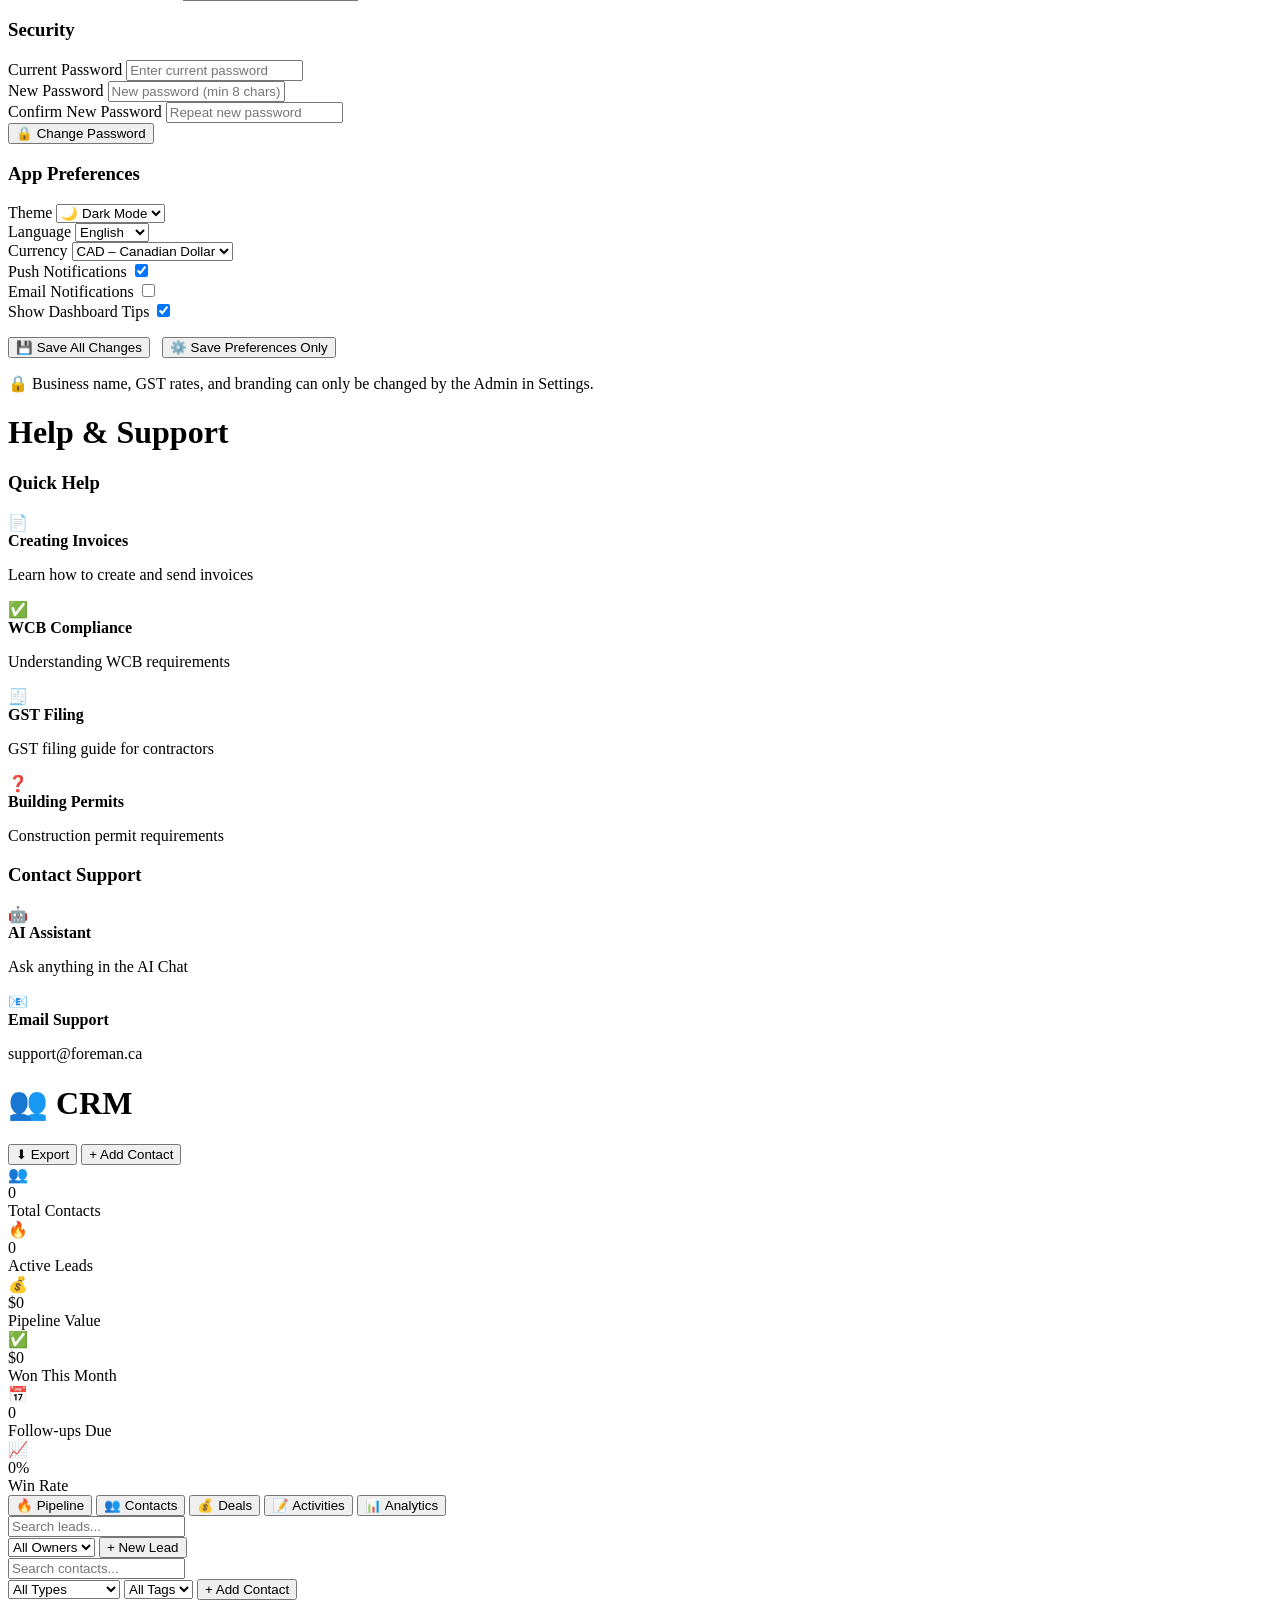
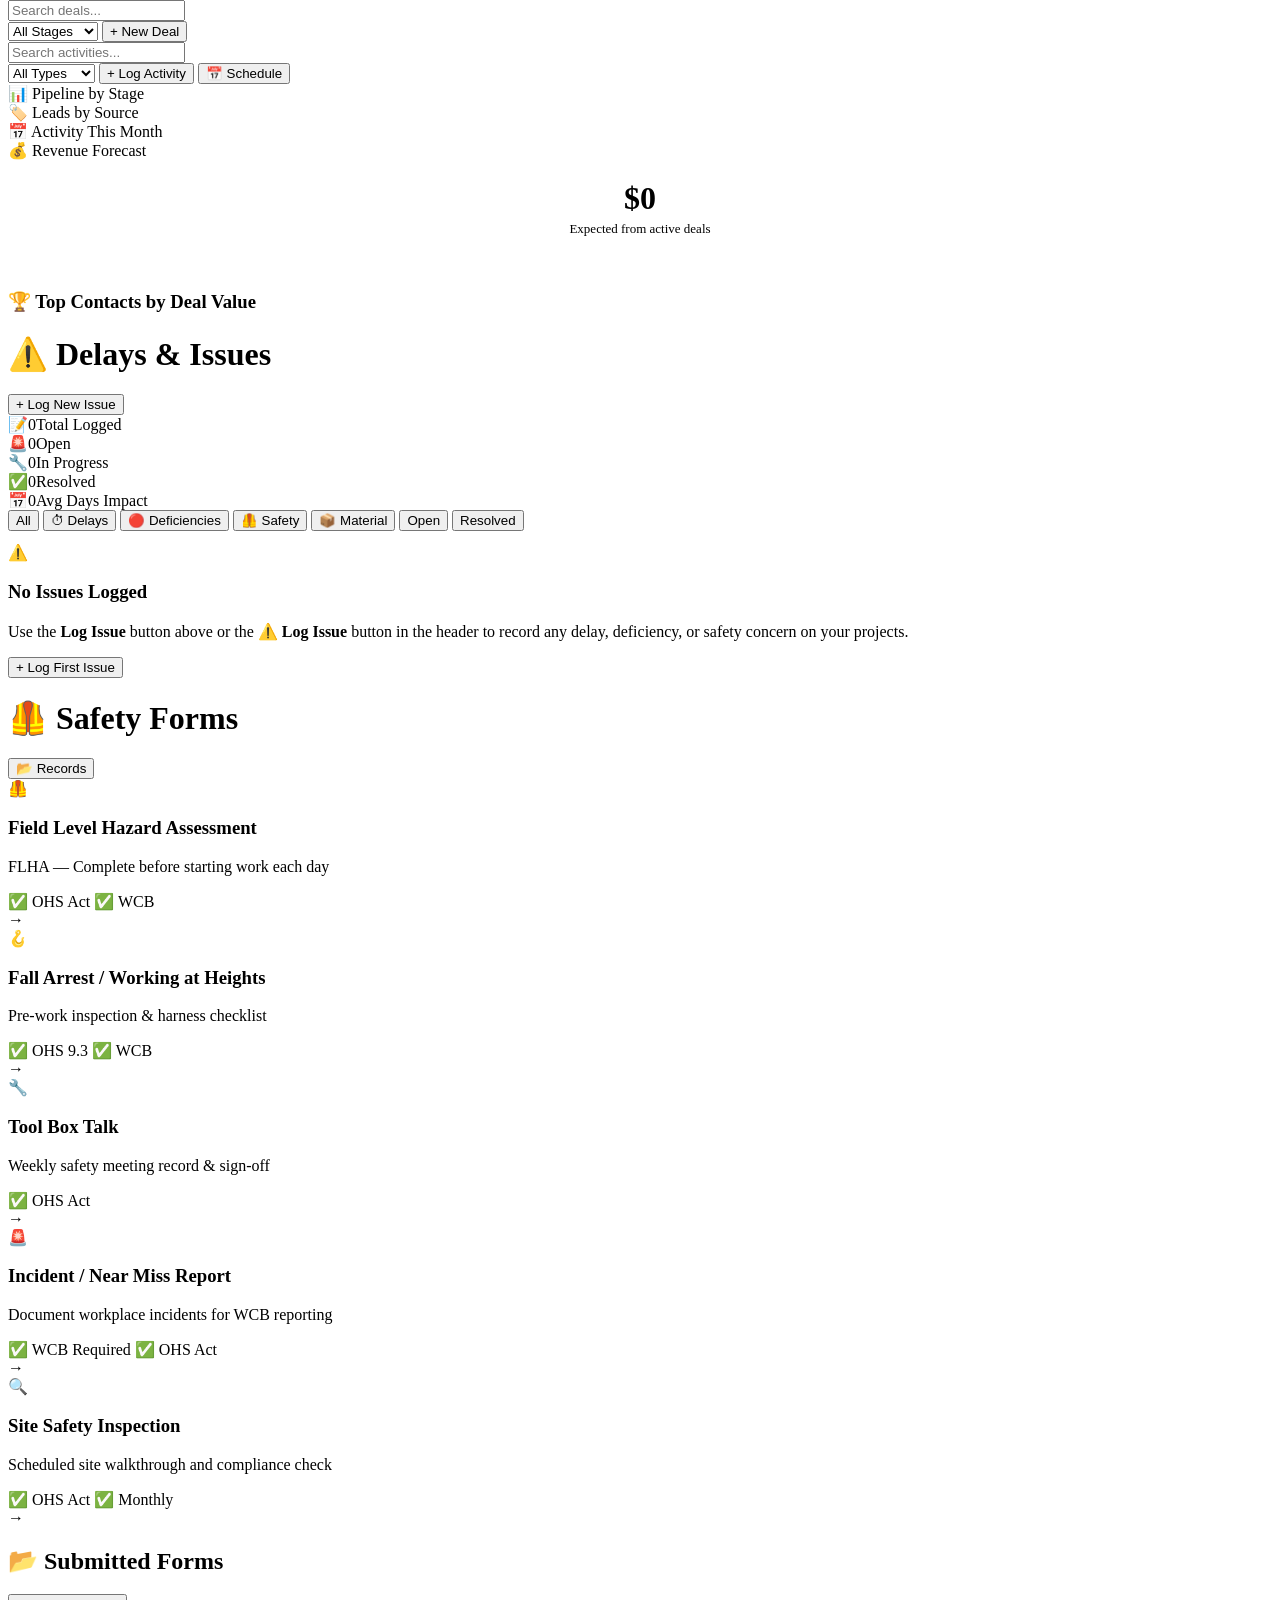
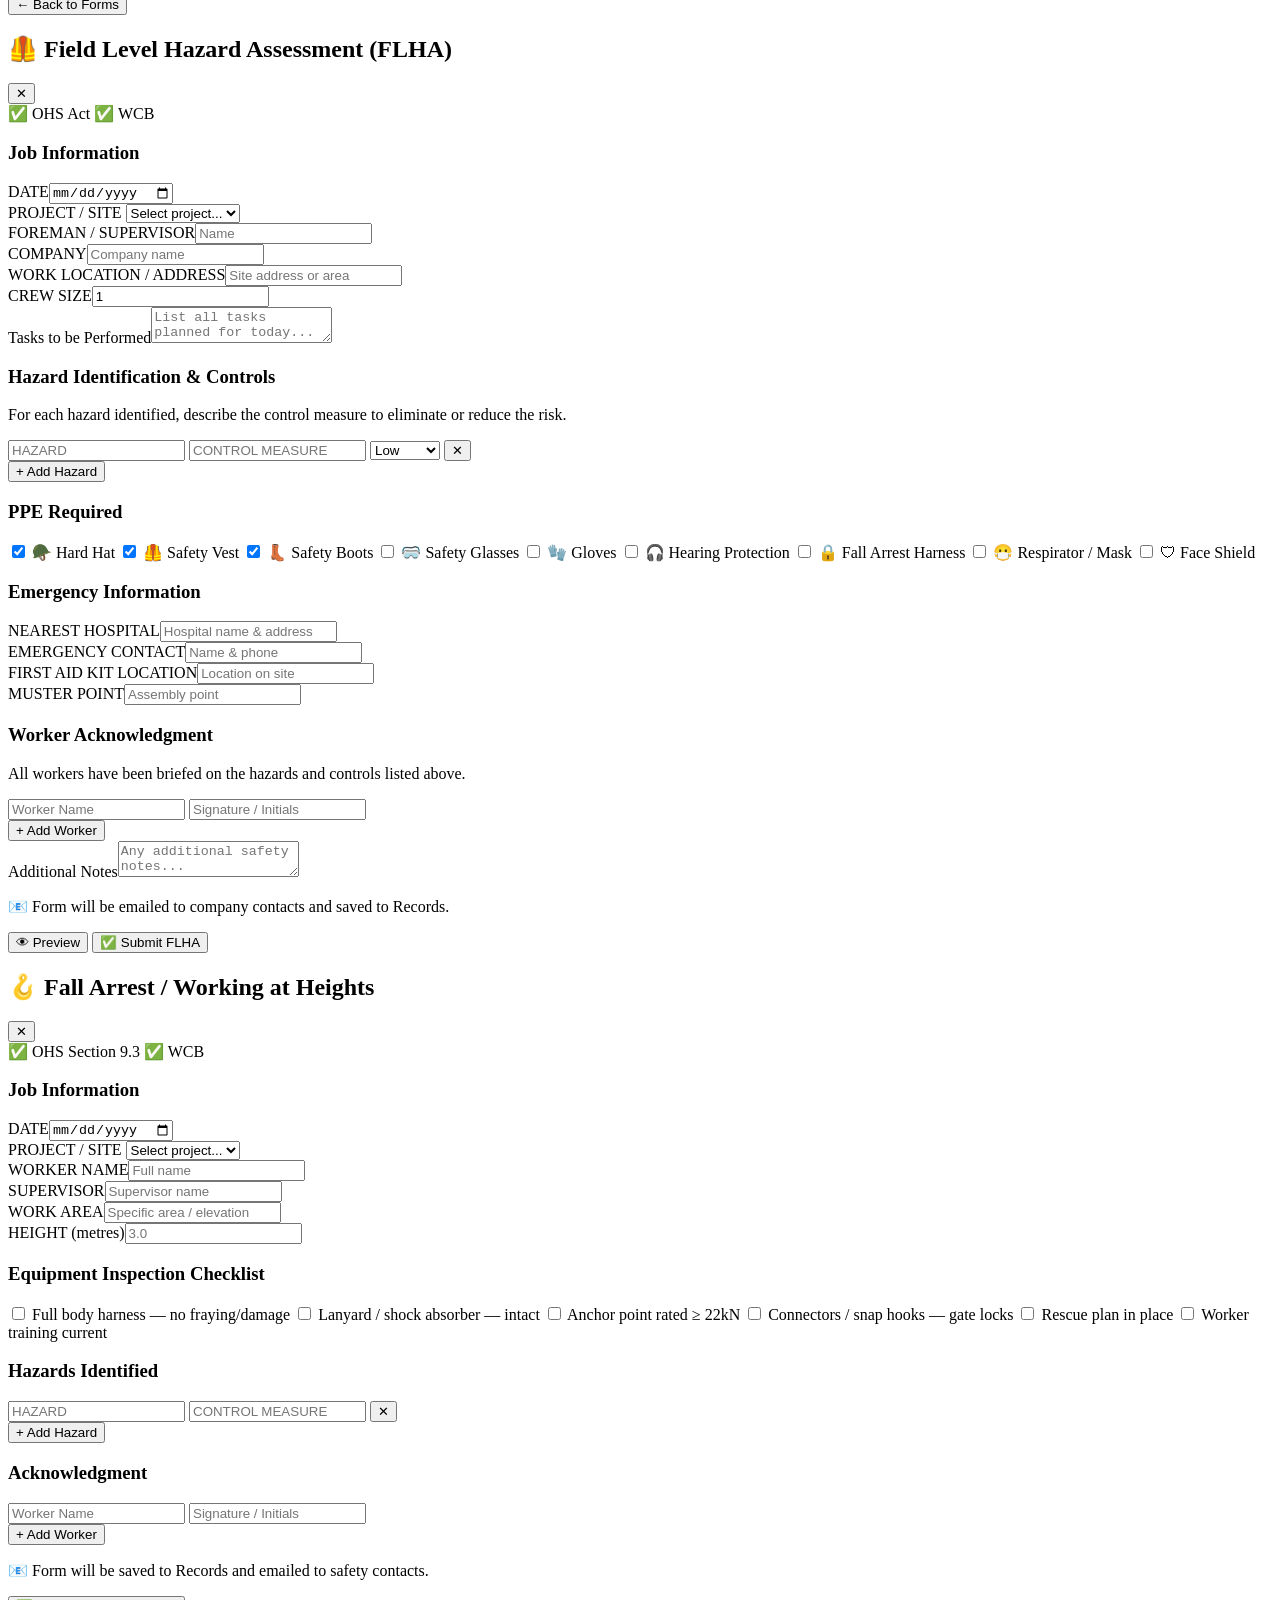
==== commit 263c8035: "fix: Remove all clipboard icons, replace with context-appropriate icons - Replace 📋 with 👷 for AI/Fo" ====
--- a/web/app.html
+++ b/web/app.html
@@ -109,7 +109,7 @@
       <h2>🔐 Admin Login</h2>
       <div class="form-group">
         <label>Admin Username</label>
-        <input type="text" id="admin-username" placeholder="admin" value="admin">
+        <input type="text" id="admin-username" placeholder="Admin username">
       </div>
       <div class="form-group">
         <label>Admin Password</label>
@@ -339,7 +339,7 @@
           </div>
         </div>
         <div class="kpi-card ar">
-          <div class="kpi-icon">📋</div>
+          <div class="kpi-icon">📄</div>
           <div class="kpi-content">
             <div class="kpi-value" id="kpi-ar">$0</div>
             <div class="kpi-label">Outstanding AR</div>
@@ -492,7 +492,7 @@
           <div class="ai-qc-desc">Tax remittance guidance</div>
         </div>
         <div class="ai-quick-card" onclick="sendQuickPrompt('What permits do I need for this construction project?')">
-          <div class="ai-qc-icon">📋</div>
+          <div class="ai-qc-icon">📝</div>
           <div class="ai-qc-label">Permits & Regs</div>
           <div class="ai-qc-desc">Permit requirements</div>
         </div>
@@ -604,7 +604,7 @@
         </div>
         <div class="kanban-board" id="pm-kanban-board">
           <div class="kanban-column" data-status="todo">
-            <div class="kanban-header"><h4>📋 To Do</h4><span class="kanban-count">4</span></div>
+            <div class="kanban-header"><h4>📝 To Do</h4><span class="kanban-count">4</span></div>
             <div class="kanban-cards" id="kanban-todo"></div>
           </div>
           <div class="kanban-column" data-status="inprogress">
@@ -663,7 +663,7 @@
           <div class="risk-matrix" id="pm-risk-matrix"></div>
         </div>
         <div class="risk-register">
-          <h3>📋 Risk Register</h3>
+          <h3>⚠️ Risk Register</h3>
           <table class="risk-table" id="pm-risk-table">
             <thead><tr><th>ID</th><th>Description</th><th>Category</th><th>Impact</th><th>Likelihood</th><th>Score</th><th>Owner</th><th>Status</th></tr></thead>
             <tbody id="risk-register-body"></tbody>
@@ -728,14 +728,14 @@
       <div class="page-header">
         <h1 class="page-title">Invoices &amp; Estimates</h1>
         <div class="page-actions">
-          <button class="btn-secondary btn-sm" onclick="openEstimateModal()">📋 New Estimate</button>
+          <button class="btn-secondary btn-sm" onclick="openEstimateModal()">📄 New Estimate</button>
           <button class="btn-secondary btn-sm" onclick="previewInvoice()">👁 Preview</button>
           <button class="btn-primary btn-sm" onclick="openInvoiceModal()">+ New Invoice</button>
         </div>
       </div>
       <div class="inv-tabs">
         <button class="inv-tab active" onclick="showInvTab('invoices', this)">📄 Invoices</button>
-        <button class="inv-tab" onclick="showInvTab('estimates', this)">📋 Estimates</button>
+        <button class="inv-tab" onclick="showInvTab('estimates', this)">📄 Estimates</button>
       </div>
       <div id="inv-tab-invoices">
         <div class="invoice-summary-bar">
@@ -768,10 +768,10 @@
       <div id="inv-tab-estimates" style="display:none">
         <div id="estimates-list" class="data-table-container">
           <div class="empty-state">
-            <div class="empty-icon">📋</div>
+            <div class="empty-icon">📄</div>
             <h3>No Estimates Yet</h3>
             <p>Create quotes and estimates for clients</p>
-            <button class="btn-primary" onclick="openEstimateModal()">📋 New Estimate</button>
+            <button class="btn-primary" onclick="openEstimateModal()">📄 New Estimate</button>
           </div>
         </div>
       </div>
@@ -789,7 +789,7 @@
 
       <!-- Expense Sub-tabs -->
       <div style="display:flex;gap:.4rem;margin-bottom:1rem;flex-wrap:wrap;border-bottom:1px solid var(--border-light);padding-bottom:.75rem">
-        <button class="filter-btn active" id="etab-list" onclick="showExpenseTab('list',this)">📋 All Expenses</button>
+        <button class="filter-btn active" id="etab-list" onclick="showExpenseTab('list',this)">💵 All Expenses</button>
         <button class="filter-btn" id="etab-receipts" onclick="showExpenseTab('receipts',this)">📷 Receipt Snapshots</button>
         <button class="filter-btn" id="etab-summary" onclick="showExpenseTab('summary',this)">📊 Summary</button>
       </div>
@@ -919,7 +919,7 @@
         <button class="filter-btn active" id="ptab-employees" onclick="showPayrollTab('employees',this)">👷 Employees</button>
         <button class="filter-btn" id="ptab-contractors" onclick="showPayrollTab('contractors',this)">🔨 Contractors</button>
         <button class="filter-btn" id="ptab-run" onclick="showPayrollTab('run',this)">💰 Run Payroll</button>
-        <button class="filter-btn" id="ptab-history" onclick="showPayrollTab('history',this)">📋 History</button>
+        <button class="filter-btn" id="ptab-history" onclick="showPayrollTab('history',this)">📜 History</button>
         <button class="filter-btn" id="ptab-chart" onclick="showPayrollTab('chart',this)">📊 Chart of Accounts</button>
         <button class="filter-btn" id="ptab-bank" onclick="showPayrollTab('bank',this)">🏦 Bank Feed</button>
         <button class="filter-btn" id="ptab-tax" onclick="showPayrollTab('tax',this)">🇨🇦 CRA Tax</button>
@@ -1282,7 +1282,7 @@
 
           <!-- GST/HST Summary -->
           <div style="background:rgba(46,125,50,.08);border:1px solid rgba(46,125,50,.3);border-radius:10px;padding:1.2rem;margin-bottom:1rem">
-            <h4 style="font-size:.9rem;margin-bottom:.75rem;color:#66bb6a">📋 GST/HST Return Summary</h4>
+            <h4 style="font-size:.9rem;margin-bottom:.75rem;color:#66bb6a">💰 GST/HST Return Summary</h4>
             <div style="display:grid;grid-template-columns:repeat(auto-fit,minmax(150px,1fr));gap:.75rem">
               <div style="text-align:center"><div style="font-size:1.4rem;font-weight:700" id="tax-gst-collected">$0.00</div><div style="font-size:.75rem;color:var(--text-muted)">GST Collected (Line 103)</div></div>
               <div style="text-align:center"><div style="font-size:1.4rem;font-weight:700" id="tax-itc">$0.00</div><div style="font-size:.75rem;color:var(--text-muted)">Input Tax Credits (Line 106)</div></div>
@@ -2480,7 +2480,7 @@
               <div><strong>GST Filing</strong><p>GST filing guide for contractors</p></div>
             </div>
             <div class="help-item" onclick="sendQuickPrompt('What permits do I need for construction?'); navigateTo('ai-chat')">
-              <span class="hi-icon">📋</span>
+              <span class="hi-icon">❓</span>
               <div><strong>Building Permits</strong><p>Construction permit requirements</p></div>
             </div>
           </div>
@@ -2555,7 +2555,7 @@
         <button class="crm-tab active" id="crm-tab-pipeline" onclick="showCRMTab('pipeline')">🔥 Pipeline</button>
         <button class="crm-tab" id="crm-tab-contacts" onclick="showCRMTab('contacts')">👥 Contacts</button>
         <button class="crm-tab" id="crm-tab-deals" onclick="showCRMTab('deals')">💰 Deals</button>
-        <button class="crm-tab" id="crm-tab-activities" onclick="showCRMTab('activities')">📋 Activities</button>
+        <button class="crm-tab" id="crm-tab-activities" onclick="showCRMTab('activities')">📝 Activities</button>
         <button class="crm-tab" id="crm-tab-analytics" onclick="showCRMTab('analytics')">📊 Analytics</button>
       </div>
 
@@ -2691,7 +2691,7 @@
 
       <!-- Summary KPIs -->
       <div class="delays-kpi-row" id="delays-kpi-row">
-        <div class="delays-kpi"><span class="dkpi-icon">📋</span><span class="dkpi-val" id="dkpi-total">0</span><span class="dkpi-label">Total Logged</span></div>
+        <div class="delays-kpi"><span class="dkpi-icon">📝</span><span class="dkpi-val" id="dkpi-total">0</span><span class="dkpi-label">Total Logged</span></div>
         <div class="delays-kpi"><span class="dkpi-icon">🚨</span><span class="dkpi-val" id="dkpi-open">0</span><span class="dkpi-label">Open</span></div>
         <div class="delays-kpi"><span class="dkpi-icon">🔧</span><span class="dkpi-val" id="dkpi-inprogress">0</span><span class="dkpi-label">In Progress</span></div>
         <div class="delays-kpi"><span class="dkpi-icon">✅</span><span class="dkpi-val" id="dkpi-resolved">0</span><span class="dkpi-label">Resolved</span></div>
@@ -2733,7 +2733,7 @@
       <!-- Form Card Grid -->
       <div id="sf-card-grid" class="sf-card-grid">
         <div class="sf-form-card" onclick="openSafetyFormModal('sf-flha')">
-          <div class="sf-card-icon">📋</div>
+          <div class="sf-card-icon">🦺</div>
           <div class="sf-card-body">
             <h3>Field Level Hazard Assessment</h3>
             <p>FLHA — Complete before starting work each day</p>
@@ -2806,7 +2806,7 @@
       <div id="sf-modal-sf-flha" class="modal-overlay hidden" onclick="closeSafetyFormModal('sf-flha', event)">
         <div class="modal-box sf-modal-box" onclick="event.stopPropagation()">
           <div class="modal-header">
-            <h2>📋 Field Level Hazard Assessment (FLHA)</h2>
+            <h2>🦺 Field Level Hazard Assessment (FLHA)</h2>
             <button class="modal-close" onclick="closeSafetyFormModal('sf-flha')">✕</button>
           </div>
           <div class="modal-body sf-modal-body">
@@ -3168,7 +3168,7 @@
               <option value="equipment">🔧 Equipment Breakdown</option>
               <option value="design">📐 Design / Drawing Issue</option>
               <option value="inspection">🔍 Inspection Hold</option>
-              <option value="other">📋 Other</option>
+              <option value="other">📄 Other</option>
             </select>
           </div>
           <div class="form-group">
@@ -3323,7 +3323,7 @@
     
       <!-- Scope of Work Checklist Section -->
       <div class="form-section" style="margin-top:20px;border-top:1px solid #e0e0e0;padding-top:15px">
-        <h4 style="margin:0 0 10px 0;font-size:1rem;font-weight:600">📋 Scope of Work Checklist</h4>
+        <h4 style="margin:0 0 10px 0;font-size:1rem;font-weight:600">✅ Scope of Work Checklist</h4>
         <p style="font-size:0.85rem;color:#666;margin-bottom:10px">Add checklist items to track project progress.</p>
         <div id="proj-sow-container" style="max-height:200px;overflow-y:auto">
           <p style="color:#999;font-style:italic">No scope items added yet</p>
@@ -3526,7 +3526,7 @@
 <div id="new-estimate-modal" class="modal-overlay hidden">
   <div class="modal" style="max-width:780px;width:95vw">
     <div class="modal-header">
-      <h3>📋 New Estimate / Quote</h3>
+      <h3>📄 New Estimate / Quote</h3>
       <button class="modal-close" onclick="closeModal('new-estimate-modal')">✕</button>
     </div>
     <div class="modal-body">
@@ -3642,7 +3642,7 @@
     </div>
     <div class="modal-footer">
       <button class="btn-secondary" onclick="closeModal('new-estimate-modal')">Cancel</button>
-      <button class="btn-primary" onclick="createEstimate()">📋 Create Estimate</button>
+      <button class="btn-primary" onclick="createEstimate()">✅ Create Estimate</button>
     </div>
   </div>
 </div>
@@ -4294,13 +4294,13 @@
   </nav>
 
   <!-- Floating AI Chat Button + Mini Popup -->
-  <button class="fab-ai" onclick="toggleMiniChat()" title="Ask Foreman AI" id="fab-ai-btn">📋</button>
+  <button class="fab-ai" onclick="toggleMiniChat()" title="Ask Foreman AI" id="fab-ai-btn">👷</button>
 
   <!-- Mini Floating Chat Popup -->
   <div id="mini-chat-popup" class="mini-chat-popup hidden">
     <div class="mini-chat-header">
       <div class="mini-chat-title">
-        <span class="mini-chat-avatar">📋</span>
+        <span class="mini-chat-avatar">👷</span>
         <div>
           <div class="mini-chat-name">Foreman AI</div>
           <div class="mini-chat-status">● Online — Ask me anything</div>
@@ -4319,7 +4319,7 @@
       </div>
     </div>
     <div class="mini-chat-quick-prompts" id="mini-quick-prompts">
-      <button onclick="sendMiniPrompt('Summarize my active projects')">📋 Projects</button>
+      <button onclick="sendMiniPrompt('Summarize my active projects')">📁 Projects</button>
       <button onclick="sendMiniPrompt('What tasks are overdue?')">⏰ Overdue</button>
       <button onclick="sendMiniPrompt('What safety forms do I need today?')">🦺 Safety</button>
       <button onclick="sendMiniPrompt('Help me write a quick site note')">📝 Site Note</button>
@@ -5320,7 +5320,7 @@
 <div id="crm-activity-modal" class="modal-overlay hidden">
   <div class="modal" style="max-width:500px;width:95vw">
     <div class="modal-header">
-      <h3>📋 Log Activity</h3>
+      <h3>📝 Log Activity</h3>
       <span class="close-modal" onclick="closeModal('crm-activity-modal')">&times;</span>
     </div>
     <div class="modal-body">
@@ -5462,7 +5462,7 @@
     </div>
     <div class="modal-footer">
       <button class="btn btn-secondary" onclick="closeModal('crm-contact-detail-modal')">Close</button>
-      <button class="btn btn-secondary" onclick="logActivityForContact()">📋 Log Activity</button>
+      <button class="btn btn-secondary" onclick="logActivityForContact()">📝 Log Activity</button>
       <button class="btn btn-primary" onclick="editCurrentContact()">✏️ Edit</button>
     </div>
   </div>
@@ -5489,7 +5489,7 @@
 <div id="td1-modal" class="modal-overlay hidden">
   <div class="modal" style="max-width:800px;width:95vw;max-height:90vh;overflow-y:auto">
     <div class="modal-header">
-      <h3>📋 TD1 Personal Tax Credits Return</h3>
+      <h3>📄 TD1 Personal Tax Credits Return</h3>
       <span class="close-modal" onclick="closeModal('td1-modal')">&times;</span>
     </div>
     <div class="modal-body" id="td1-content">
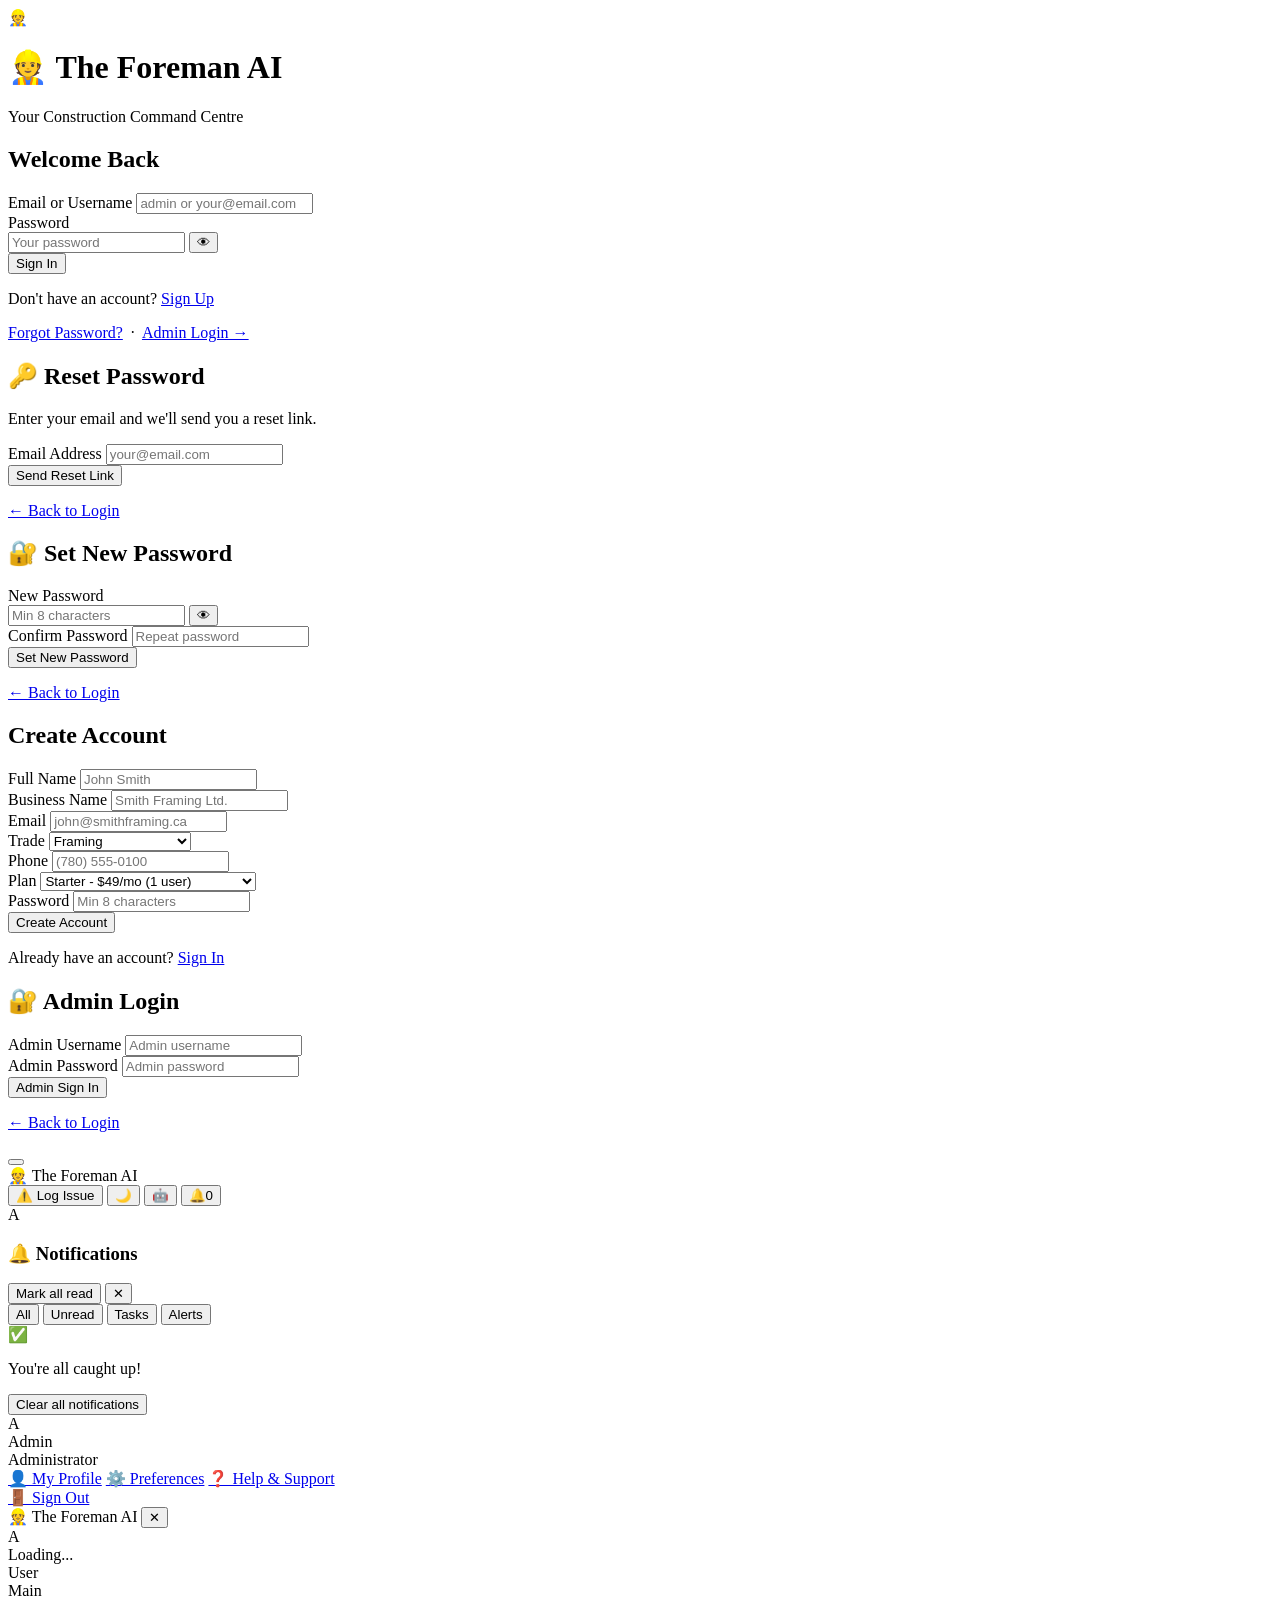
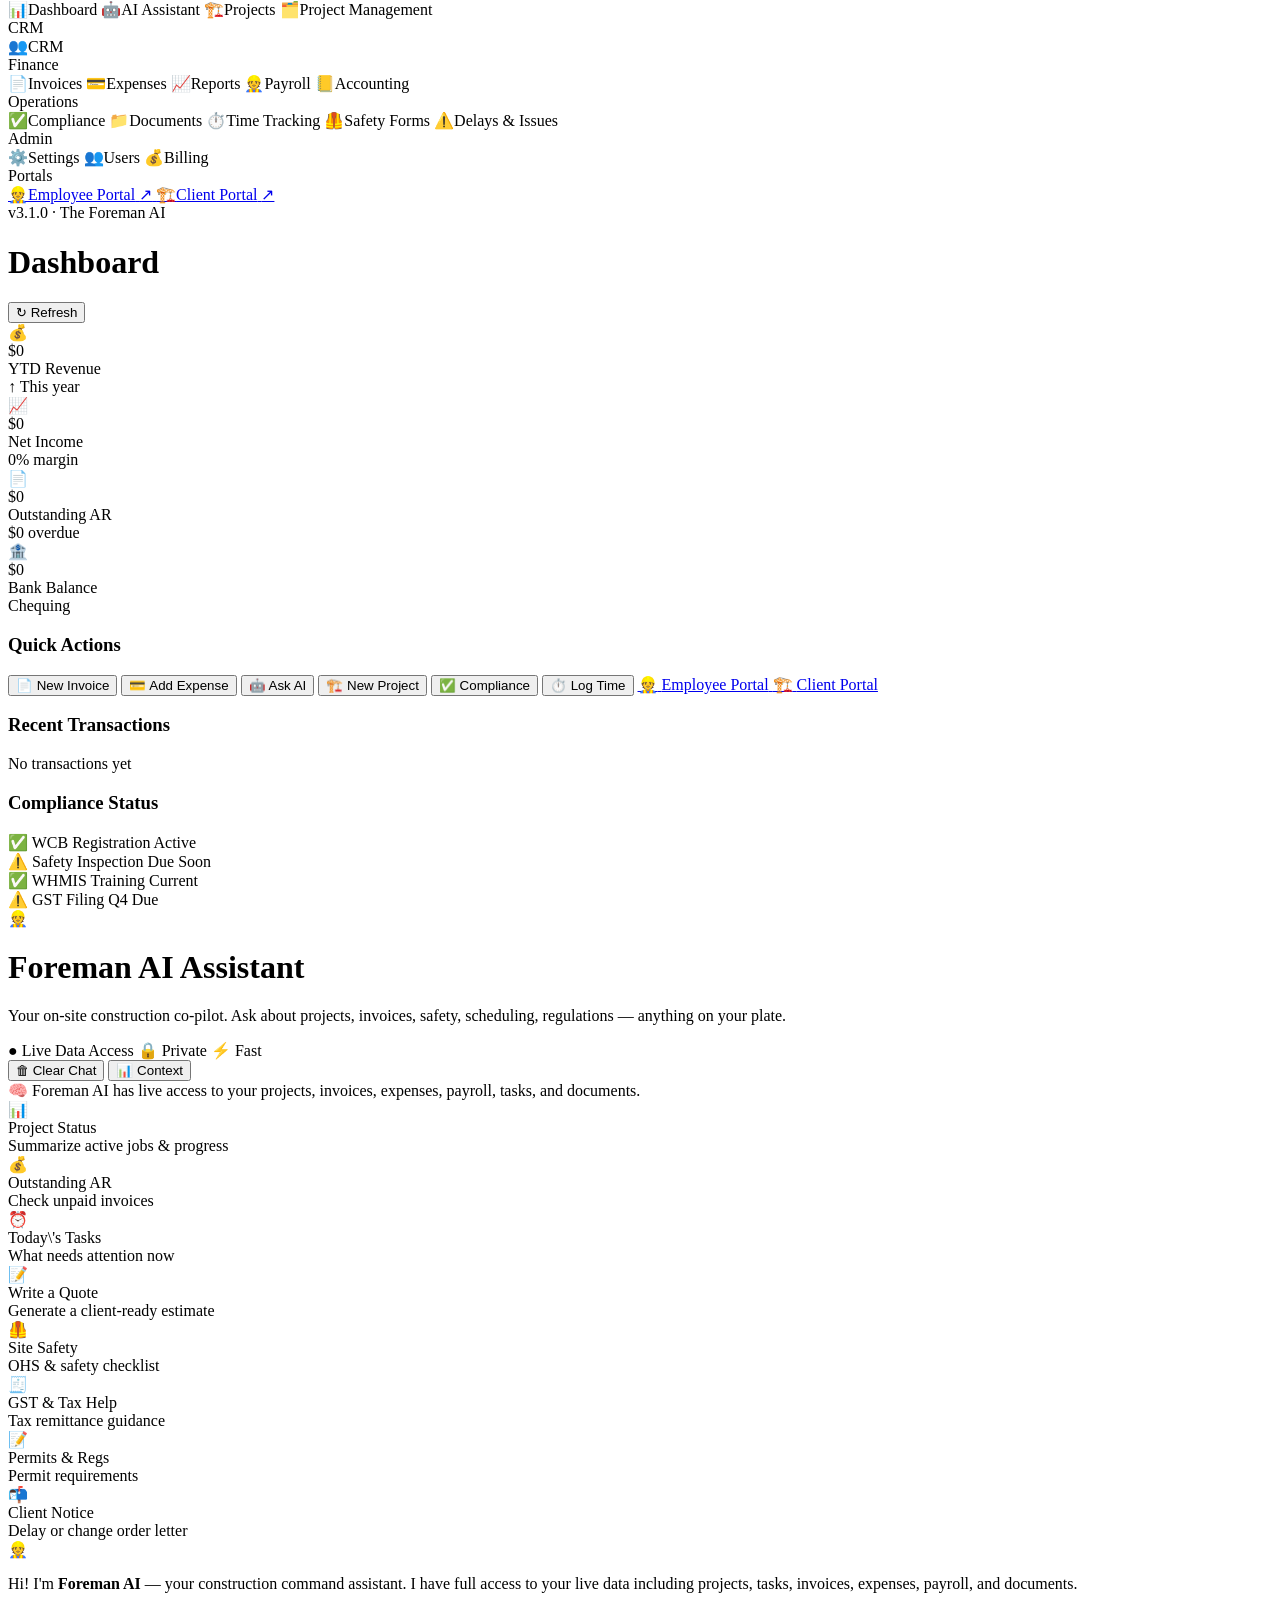
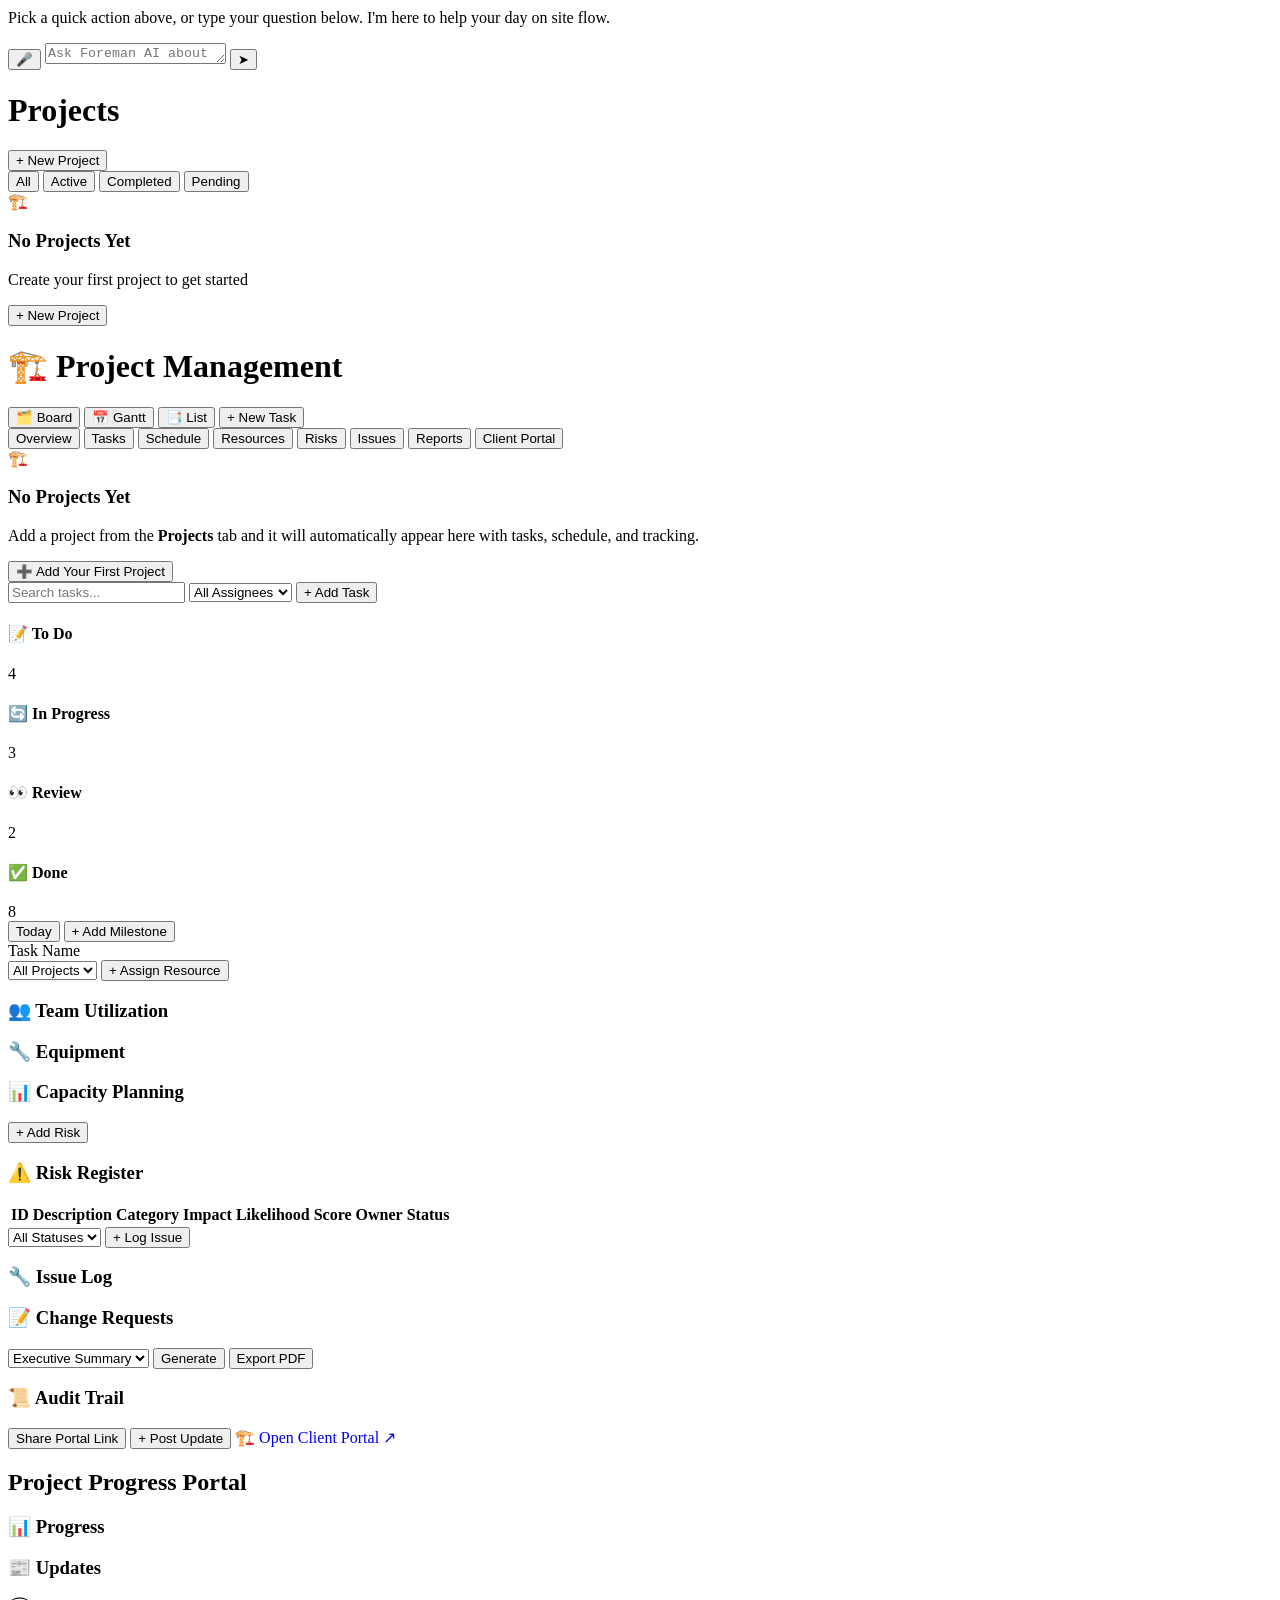
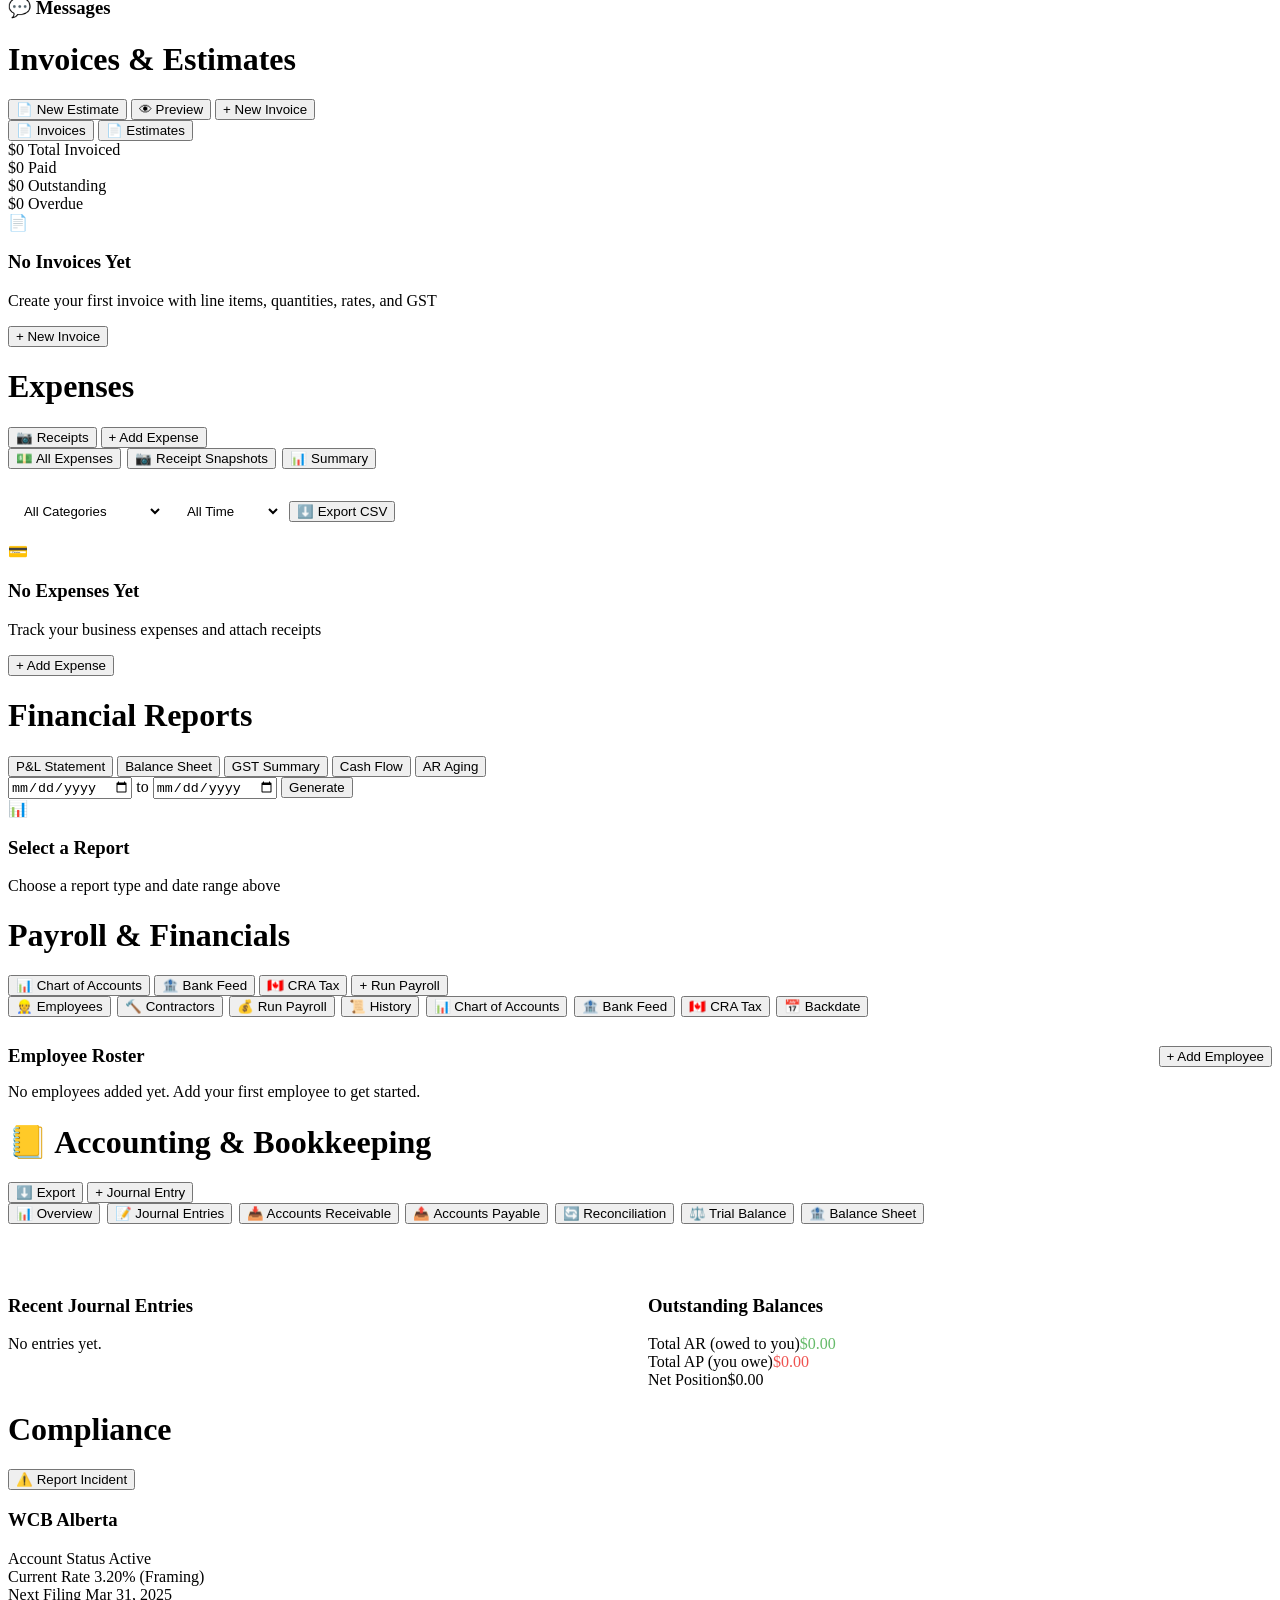
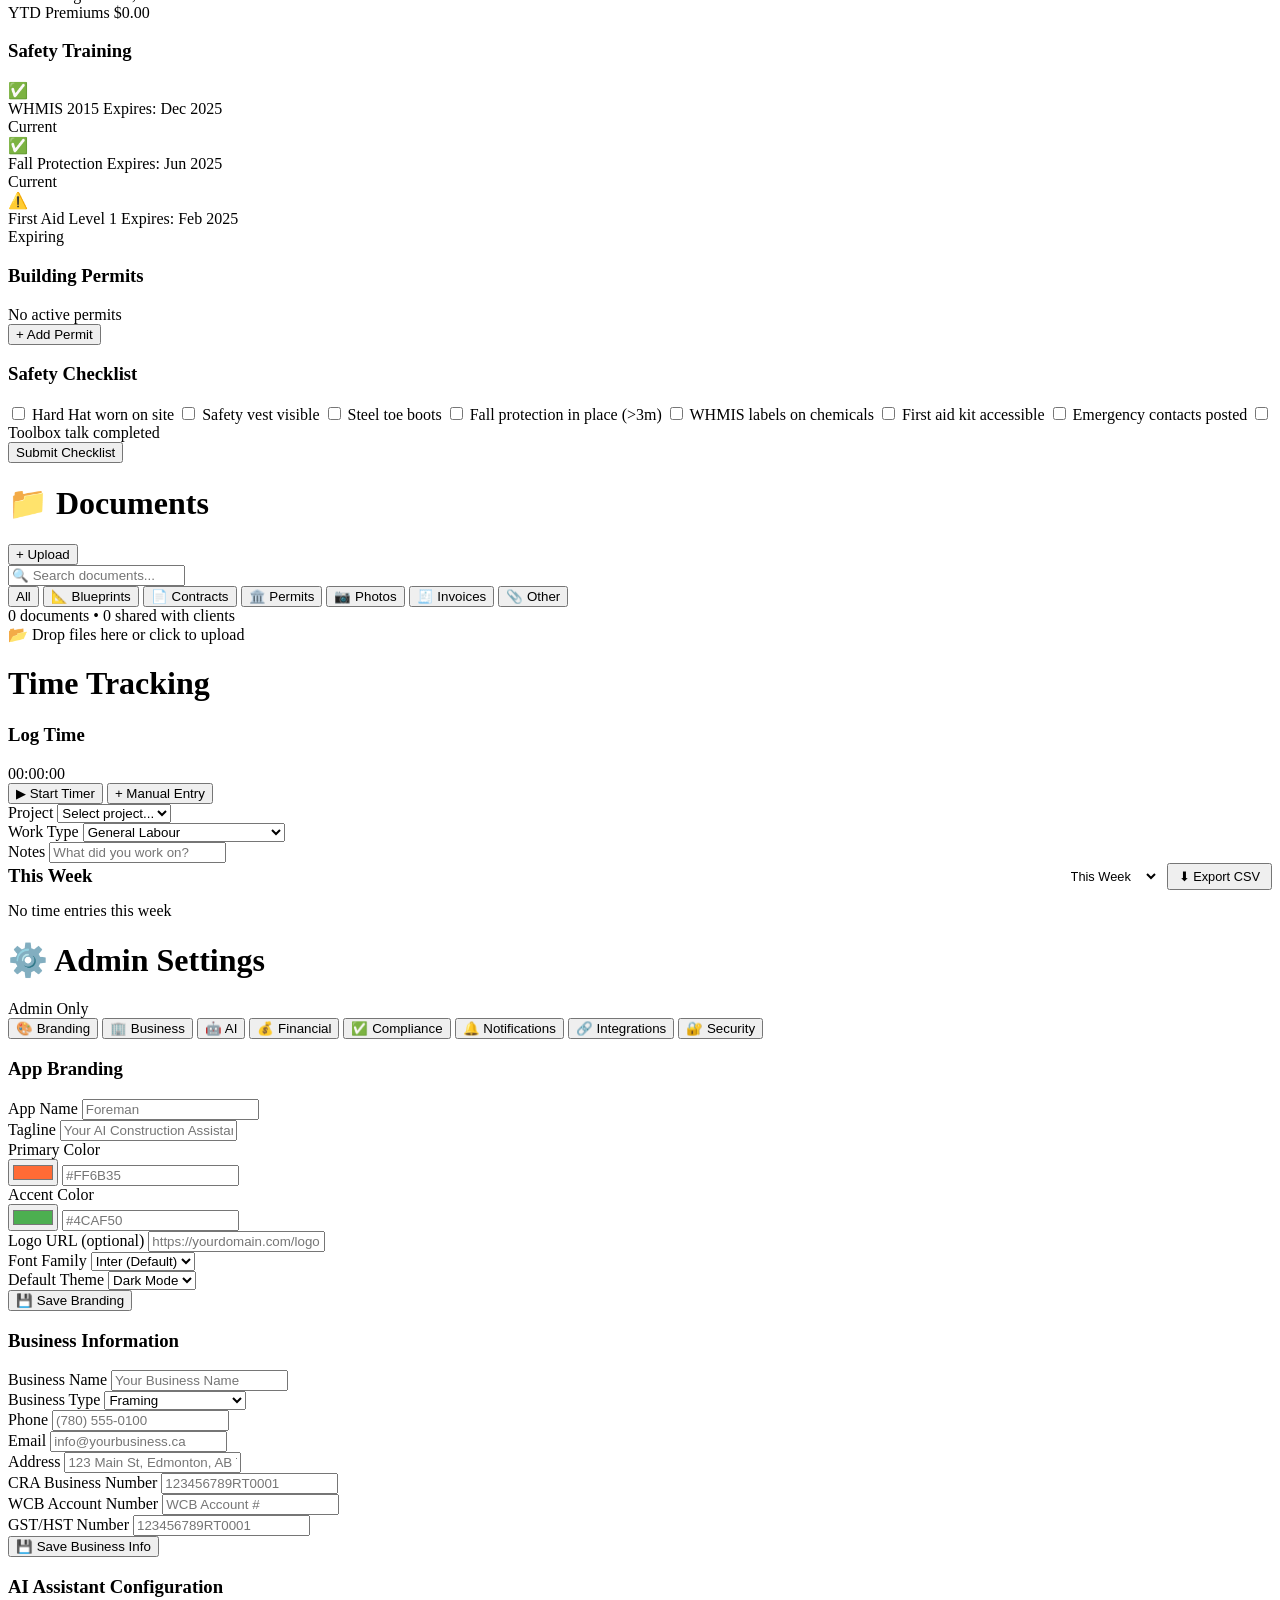
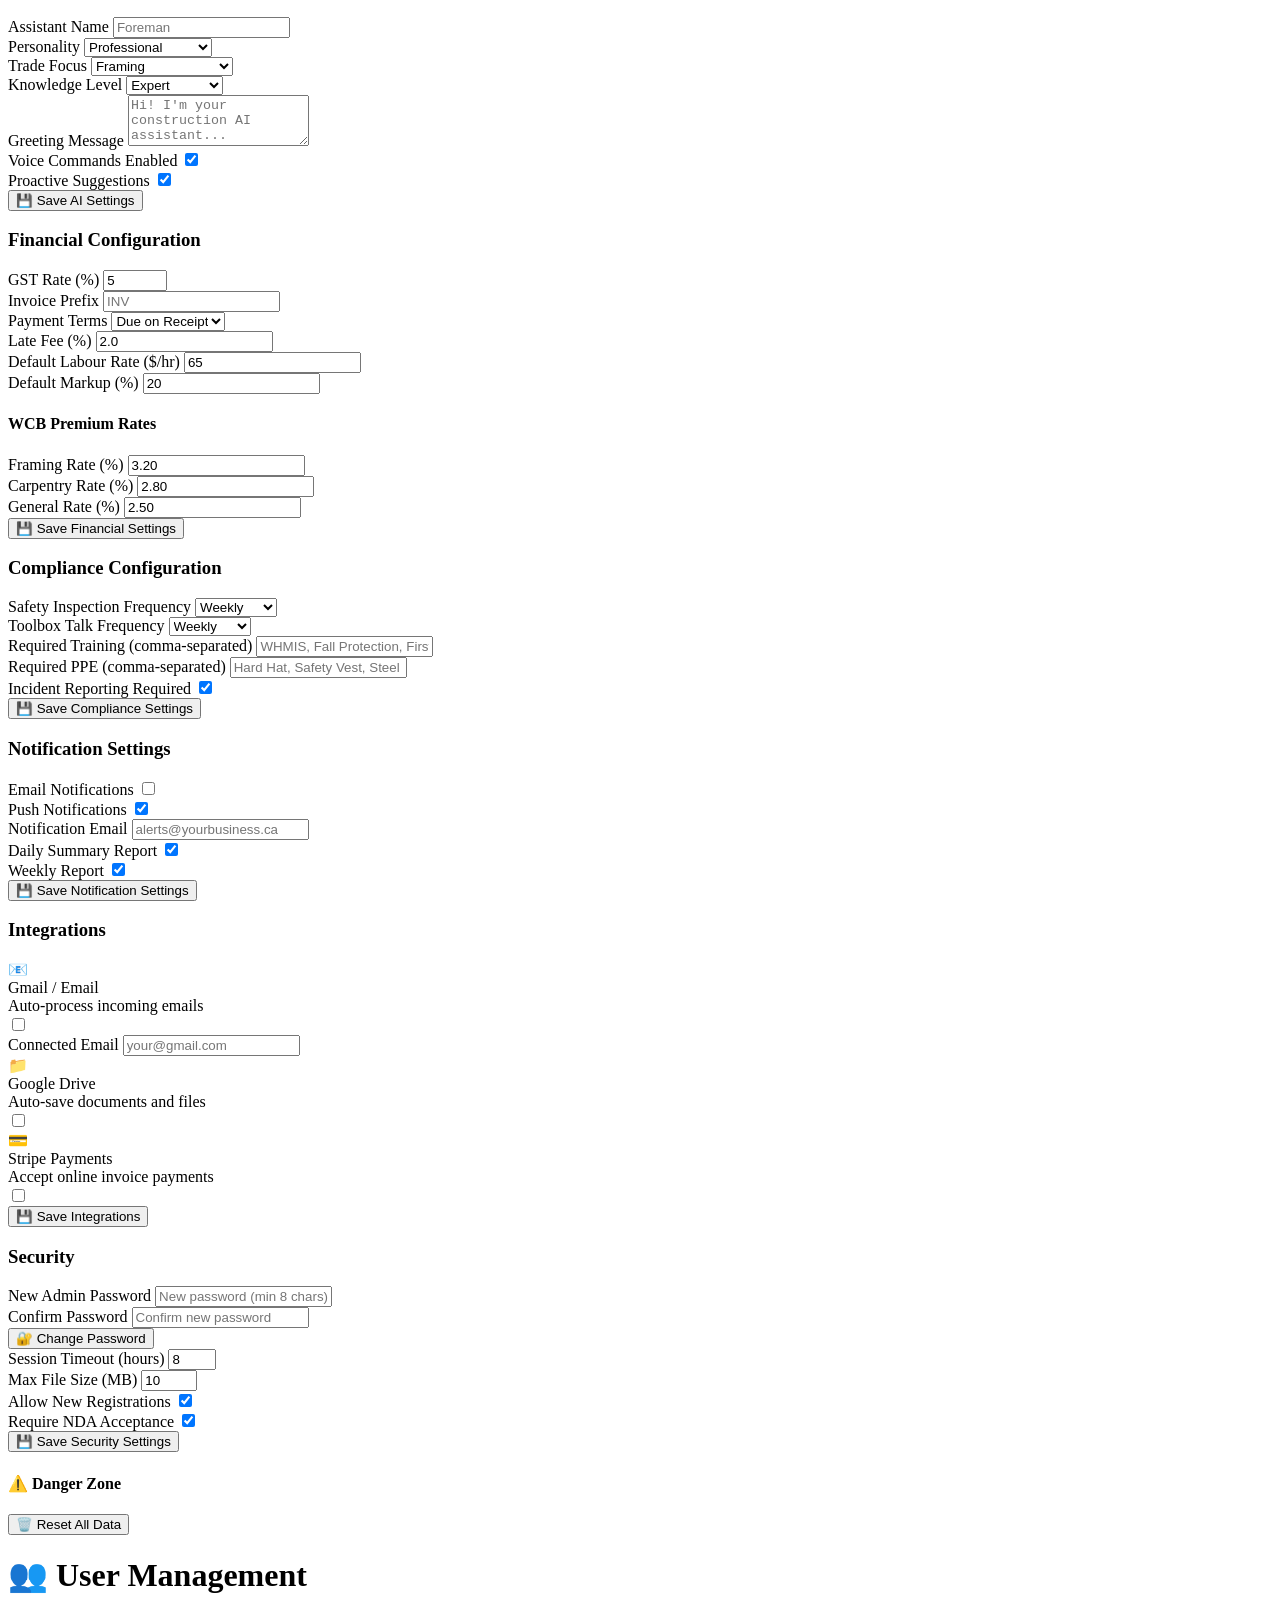
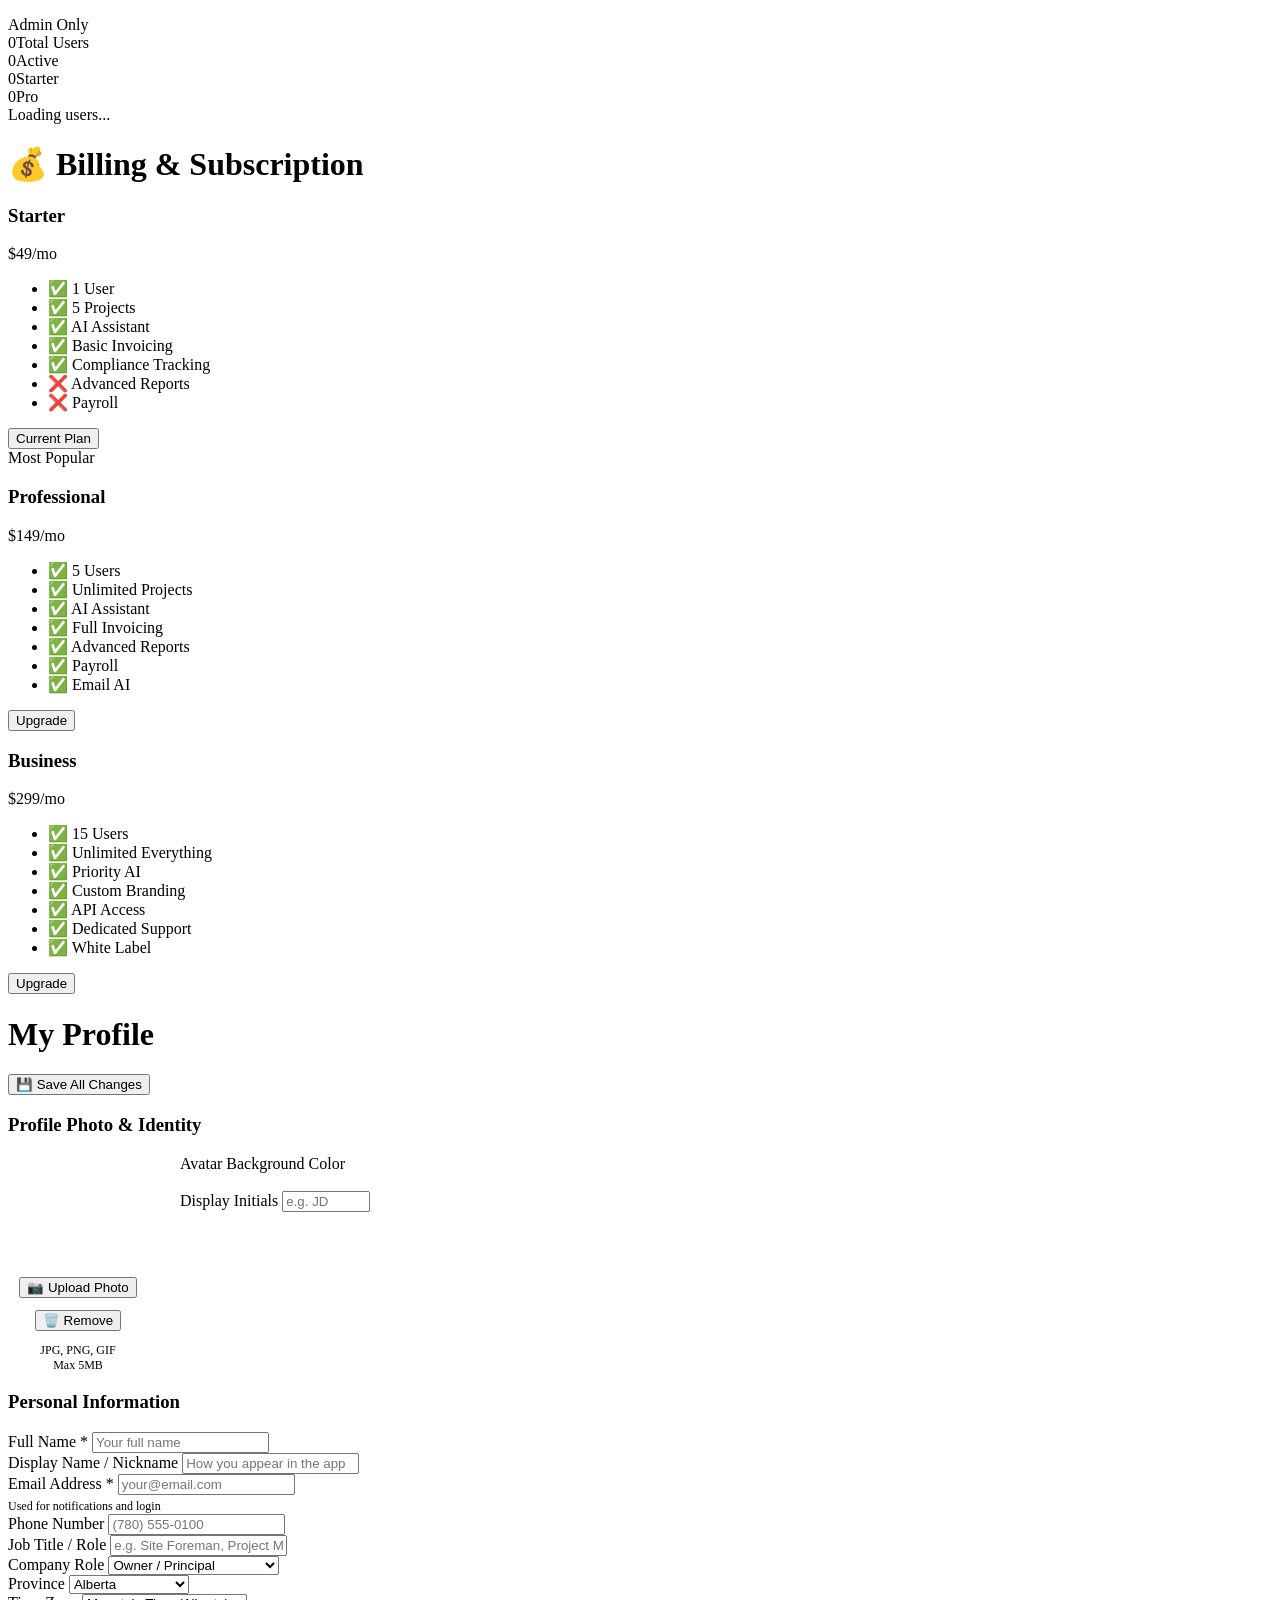
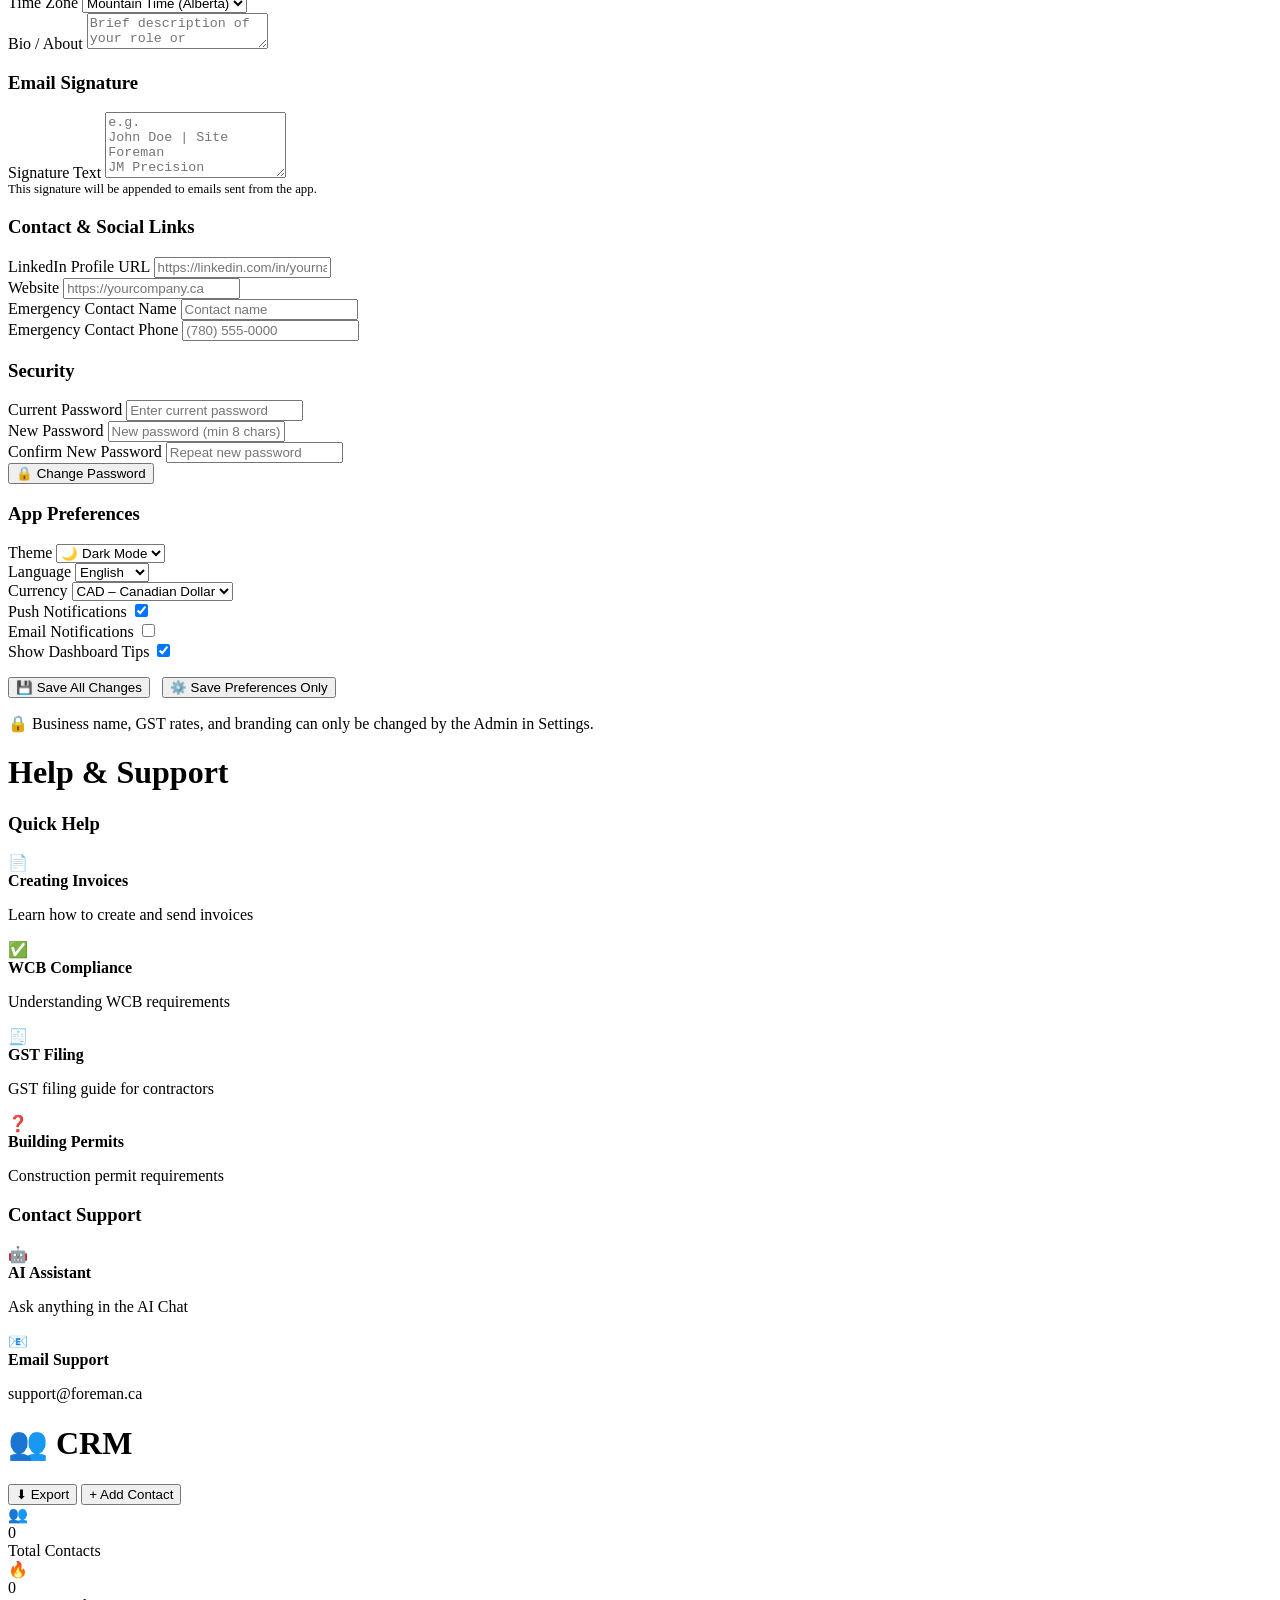
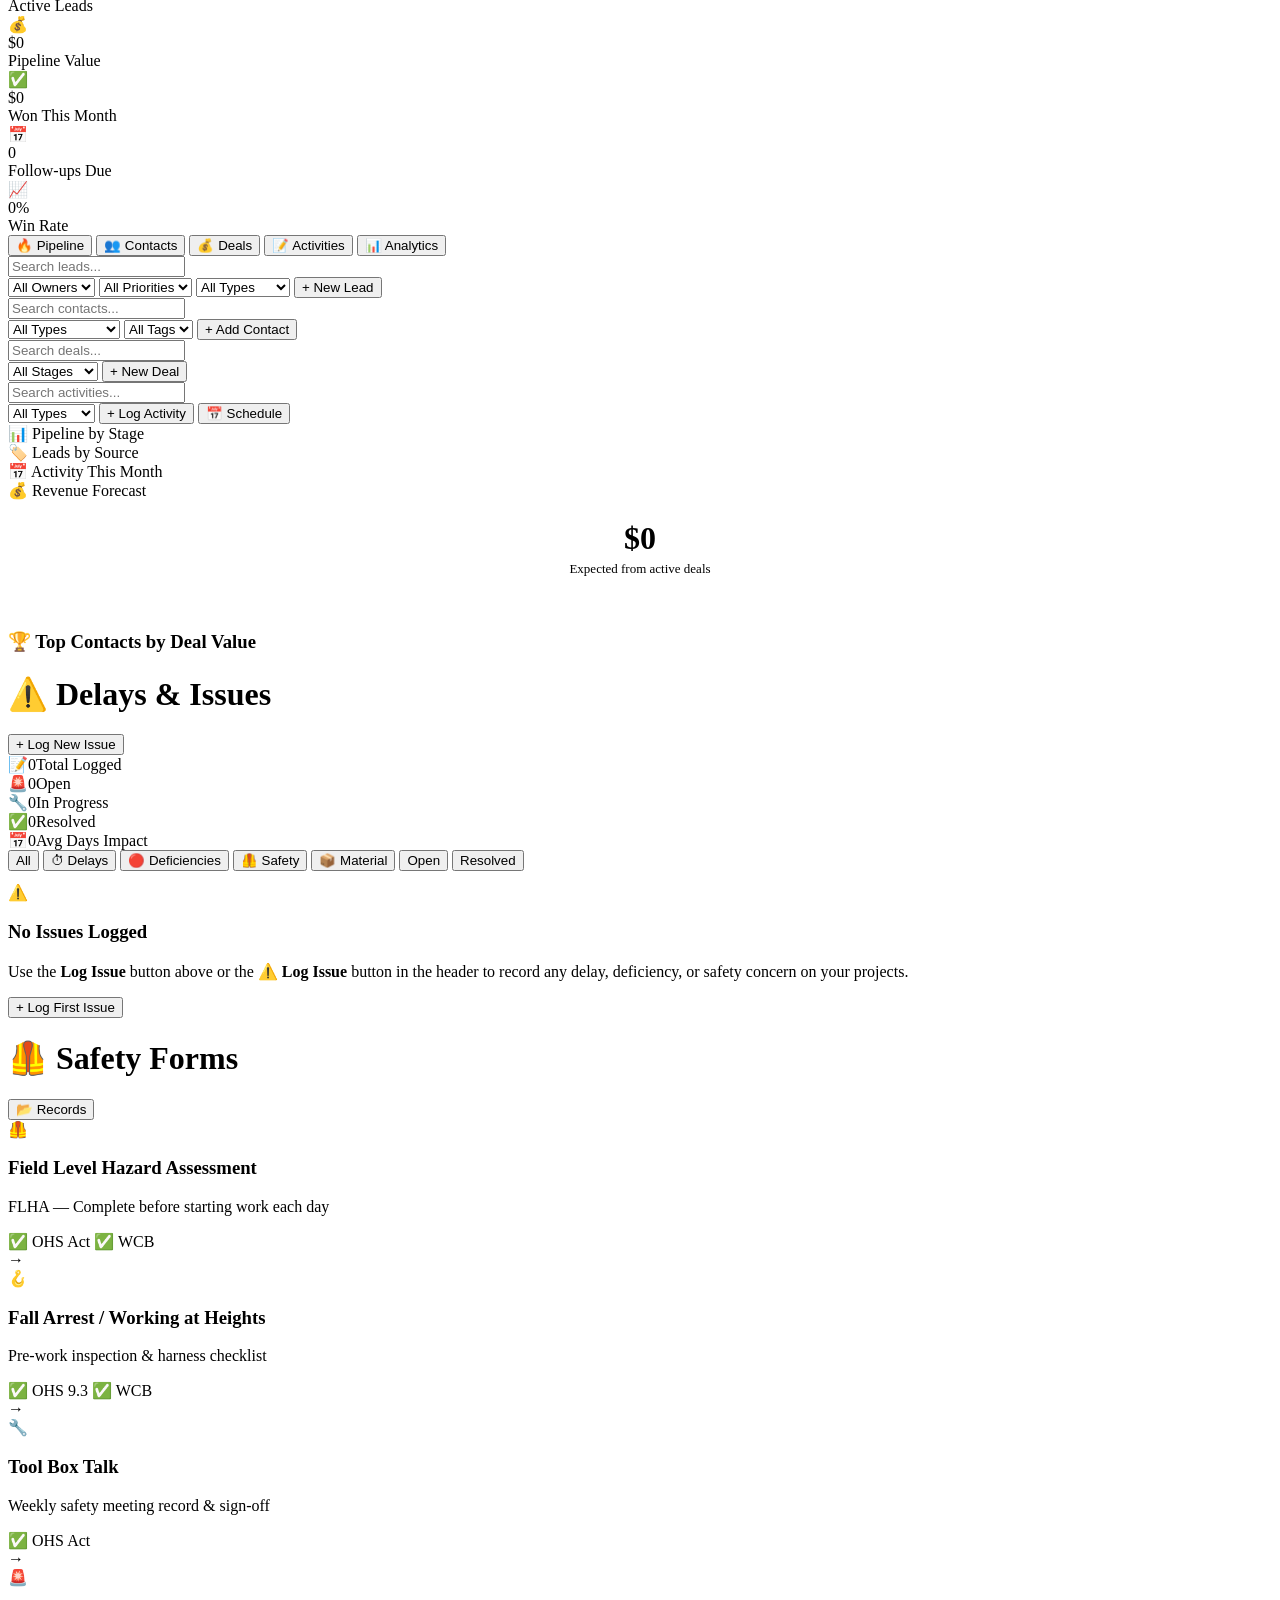
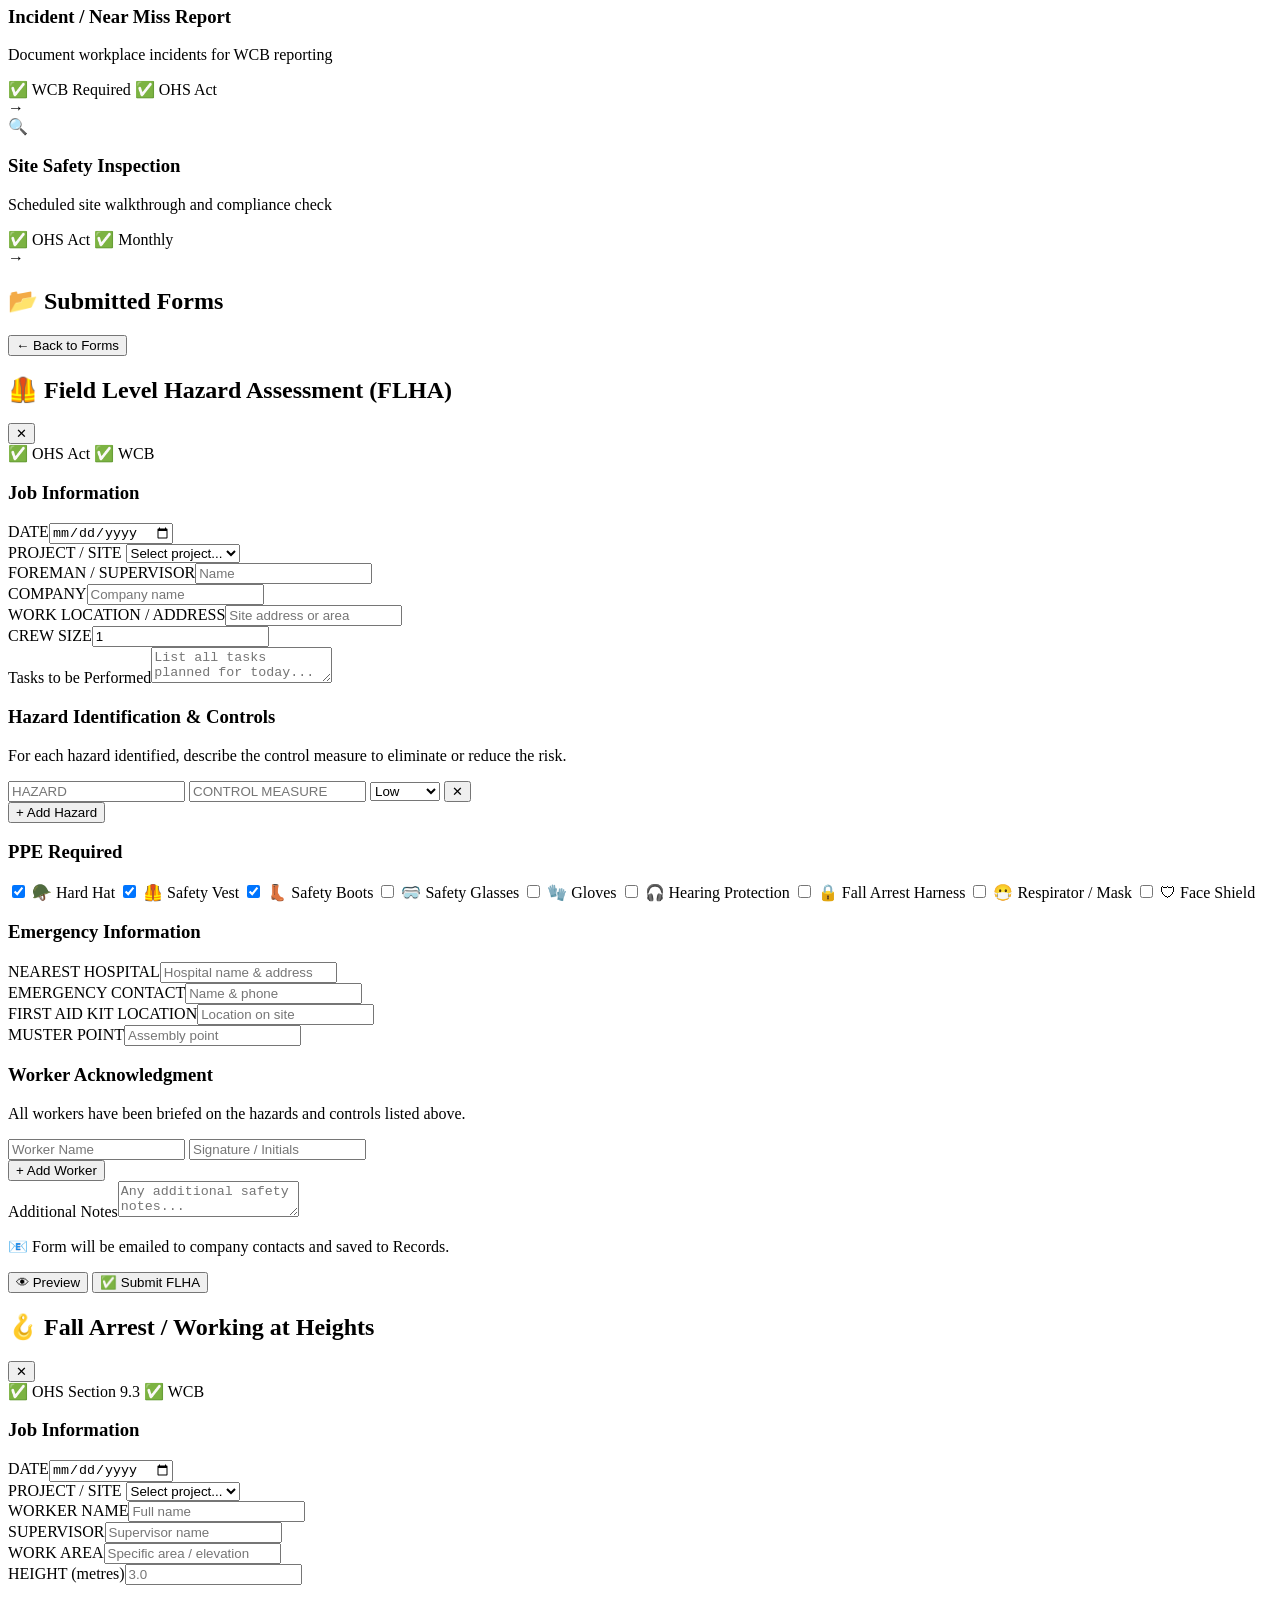
==== commit e90487ff: "feat: security hardening, email, invoice tracking, time export, accessibility Critical Security: - b" ====
--- a/web/app.html
+++ b/web/app.html
@@ -35,22 +35,56 @@
       <h2>Welcome Back</h2>
       <div class="form-group">
         <label>Email or Username</label>
-        <input type="text" id="login-email" placeholder="admin or your@email.com" autocomplete="username">
+        <input type="text" id="login-email" placeholder="admin or your@email.com" autocomplete="username" aria-label="Email or username" aria-required="true">
       </div>
       <div class="form-group">
         <label>Password</label>
         <div class="input-with-icon">
-          <input type="password" id="login-password" placeholder="Your password" autocomplete="current-password">
+          <input type="password" id="login-password" placeholder="Your password" autocomplete="current-password" aria-label="Password" aria-required="true">
           <button class="toggle-pw" onclick="togglePassword('login-password')">👁</button>
         </div>
       </div>
-      <div id="login-error" class="error-msg hidden"></div>
-      <button class="btn-primary btn-full" onclick="handleLogin()">
+      <div id="login-error" class="error-msg hidden" role="alert" aria-live="polite"></div>
+      <button class="btn-primary btn-full" onclick="handleLogin()" aria-label="Sign in to your account">
         <span>Sign In</span>
       </button>
       <p class="auth-switch">Don't have an account? <a href="#" onclick="showForm('register-form'); return false;">Sign Up</a></p>
-      <p class="auth-switch"><a href="#" onclick="showForm('admin-login-form')">Admin Login →</a></p>
-      
+      <p class="auth-switch"><a href="#" onclick="showForm('forgot-form')">Forgot Password?</a> &nbsp;·&nbsp; <a href="#" onclick="showForm('admin-login-form')">Admin Login →</a></p>
+    </div>
+
+    <!-- Forgot Password Form -->
+    <div id="forgot-form" class="auth-form">
+      <h2>🔑 Reset Password</h2>
+      <p class="auth-subtitle" style="margin-bottom:16px">Enter your email and we'll send you a reset link.</p>
+      <div class="form-group">
+        <label>Email Address</label>
+        <input type="email" id="forgot-email" placeholder="your@email.com" autocomplete="email" aria-label="Email address for password reset" aria-required="true">
+      </div>
+      <div id="forgot-error" class="error-msg hidden" role="alert" aria-live="polite"></div>
+      <div id="forgot-success" class="success-msg hidden" role="status" aria-live="polite"></div>
+      <button class="btn-primary btn-full" onclick="handleForgotPassword()">Send Reset Link</button>
+      <p class="auth-switch"><a href="#" onclick="showForm('login-form')">← Back to Login</a></p>
+    </div>
+
+    <!-- Reset Password Form (token from email link) -->
+    <div id="reset-form" class="auth-form">
+      <h2>🔐 Set New Password</h2>
+      <input type="hidden" id="reset-token">
+      <div class="form-group">
+        <label>New Password</label>
+        <div class="input-with-icon">
+          <input type="password" id="reset-password" placeholder="Min 8 characters" aria-label="New password" aria-required="true">
+          <button class="toggle-pw" onclick="togglePassword('reset-password')">👁</button>
+        </div>
+      </div>
+      <div class="form-group">
+        <label>Confirm Password</label>
+        <input type="password" id="reset-password-confirm" placeholder="Repeat password" aria-label="Confirm new password" aria-required="true">
+      </div>
+      <div id="reset-error" class="error-msg hidden" role="alert" aria-live="polite"></div>
+      <div id="reset-success" class="success-msg hidden" role="status" aria-live="polite"></div>
+      <button class="btn-primary btn-full" onclick="handleResetPassword()">Set New Password</button>
+      <p class="auth-switch"><a href="#" onclick="showForm('login-form')">← Back to Login</a></p>
     </div>
 
     <!-- Register Form -->
@@ -59,16 +93,16 @@
       <div class="form-row">
         <div class="form-group">
           <label>Full Name</label>
-          <input type="text" id="reg-name" placeholder="John Smith">
+          <input type="text" id="reg-name" placeholder="John Smith" aria-label="Full name" aria-required="true">
         </div>
         <div class="form-group">
           <label>Business Name</label>
-          <input type="text" id="reg-business" placeholder="Smith Framing Ltd.">
+          <input type="text" id="reg-business" placeholder="Smith Framing Ltd." aria-label="Business name" aria-required="true">
         </div>
       </div>
       <div class="form-group">
         <label>Email</label>
-        <input type="email" id="reg-email" placeholder="john@smithframing.ca">
+        <input type="email" id="reg-email" placeholder="john@smithframing.ca" aria-label="Email address" aria-required="true">
       </div>
       <div class="form-group">
         <label>Trade</label>
@@ -85,7 +119,7 @@
       </div>
       <div class="form-group">
         <label>Phone</label>
-        <input type="tel" id="reg-phone" placeholder="(780) 555-0100">
+        <input type="tel" id="reg-phone" placeholder="(780) 555-0100" aria-label="Phone number">
       </div>
       <div class="form-group">
         <label>Plan</label>
@@ -97,9 +131,9 @@
       </div>
       <div class="form-group">
         <label>Password</label>
-        <input type="password" id="reg-password" placeholder="Min 8 characters">
-      </div>
-      <div id="reg-error" class="error-msg hidden"></div>
+        <input type="password" id="reg-password" placeholder="Min 8 characters" aria-label="Password, minimum 8 characters" aria-required="true">
+      </div>
+      <div id="reg-error" class="error-msg hidden" role="alert" aria-live="polite"></div>
       <button class="btn-primary btn-full" onclick="handleRegister()">Create Account</button>
       <p class="auth-switch">Already have an account? <a href="#" onclick="showForm('login-form')">Sign In</a></p>
     </div>
@@ -109,13 +143,13 @@
       <h2>🔐 Admin Login</h2>
       <div class="form-group">
         <label>Admin Username</label>
-        <input type="text" id="admin-username" placeholder="Admin username">
+        <input type="text" id="admin-username" placeholder="Admin username" aria-label="Admin username" aria-required="true">
       </div>
       <div class="form-group">
         <label>Admin Password</label>
-        <input type="password" id="admin-password" placeholder="Admin password">
-      </div>
-      <div id="admin-login-error" class="error-msg hidden"></div>
+        <input type="password" id="admin-password" placeholder="Admin password" aria-label="Admin password" aria-required="true">
+      </div>
+      <div id="admin-login-error" class="error-msg hidden" role="alert" aria-live="polite"></div>
       <button class="btn-primary btn-full" onclick="handleAdminLogin()">Admin Sign In</button>
       <p class="auth-switch"><a href="#" onclick="showForm('login-form')">← Back to Login</a></p>
     </div>
@@ -1717,7 +1751,17 @@
         </div>
       </div>
       <div class="section-card">
-        <h3 class="section-title">This Week</h3>
+        <div style="display:flex;align-items:center;justify-content:space-between;margin-bottom:12px">
+          <h3 class="section-title" style="margin:0">This Week</h3>
+          <div style="display:flex;gap:8px;align-items:center">
+            <select id="time-view-filter" onchange="renderTimeEntries()" style="font-size:.8rem;padding:4px 8px;background:var(--bg-input);color:var(--text);border:1px solid var(--border);border-radius:6px">
+              <option value="week">This Week</option>
+              <option value="month">This Month</option>
+              <option value="all">All Time</option>
+            </select>
+            <button class="btn-secondary btn-sm" onclick="exportTimeCSV()" title="Export time entries to CSV" style="font-size:.8rem;padding:4px 10px">⬇ Export CSV</button>
+          </div>
+        </div>
         <div id="time-entries" class="empty-state-sm">No time entries this week</div>
       </div>
     </div>
@@ -2567,6 +2611,23 @@
           </div>
           <select class="crm-filter-select" id="pipeline-filter-owner" onchange="filterPipeline()">
             <option value="">All Owners</option>
+          </select>
+          <select class="crm-filter-select" id="pipeline-filter-priority" onchange="filterPipeline()">
+            <option value="">All Priorities</option>
+            <option value="High">🔴 High</option>
+            <option value="Medium">🟡 Medium</option>
+            <option value="Low">🟢 Low</option>
+          </select>
+          <select class="crm-filter-select" id="pipeline-filter-trade" onchange="filterPipeline()">
+            <option value="">All Types</option>
+            <option value="residential">Residential</option>
+            <option value="commercial">Commercial</option>
+            <option value="renovation">Renovation</option>
+            <option value="new_build">New Build</option>
+            <option value="framing">Framing</option>
+            <option value="electrical">Electrical</option>
+            <option value="plumbing">Plumbing</option>
+            <option value="roofing">Roofing</option>
           </select>
           <button class="btn-primary" onclick="openAddLeadModal()">+ New Lead</button>
         </div>
@@ -3253,9 +3314,25 @@
           <input type="text" id="inv-customer" placeholder="Customer or company name">
         </div>
         <div class="form-group">
+          <label>Invoice #</label>
+          <input type="text" id="inv-number" placeholder="Auto-generated" readonly style="background:rgba(255,255,255,.05);cursor:default;">
+        </div>
+      </div>
+      <div class="form-row">
+        <div class="form-group">
           <label>Project</label>
           <select id="inv-project">
             <option value="">Select project...</option>
+          </select>
+        </div>
+        <div class="form-group">
+          <label>Status</label>
+          <select id="inv-status">
+            <option value="draft">Draft</option>
+            <option value="sent" selected>Sent</option>
+            <option value="viewed">Viewed</option>
+            <option value="paid">Paid</option>
+            <option value="overdue">Overdue</option>
           </select>
         </div>
       </div>
